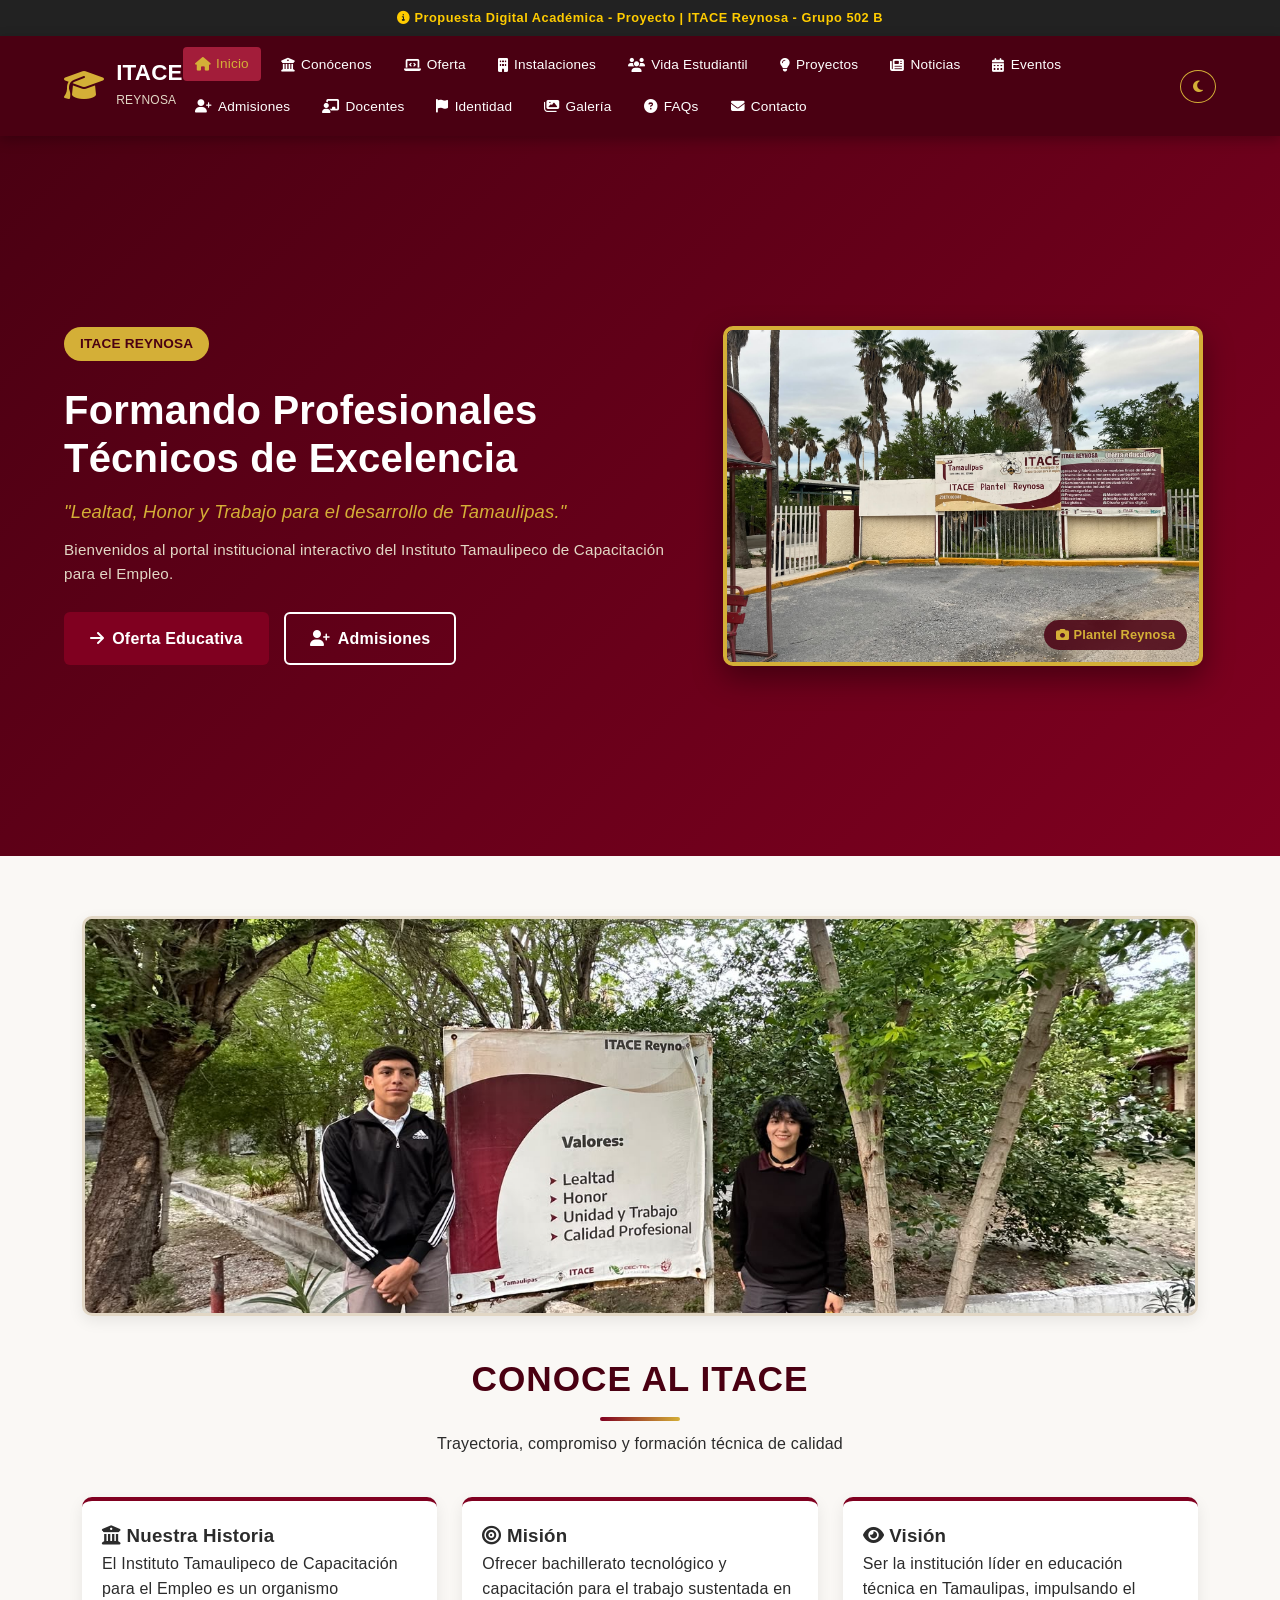
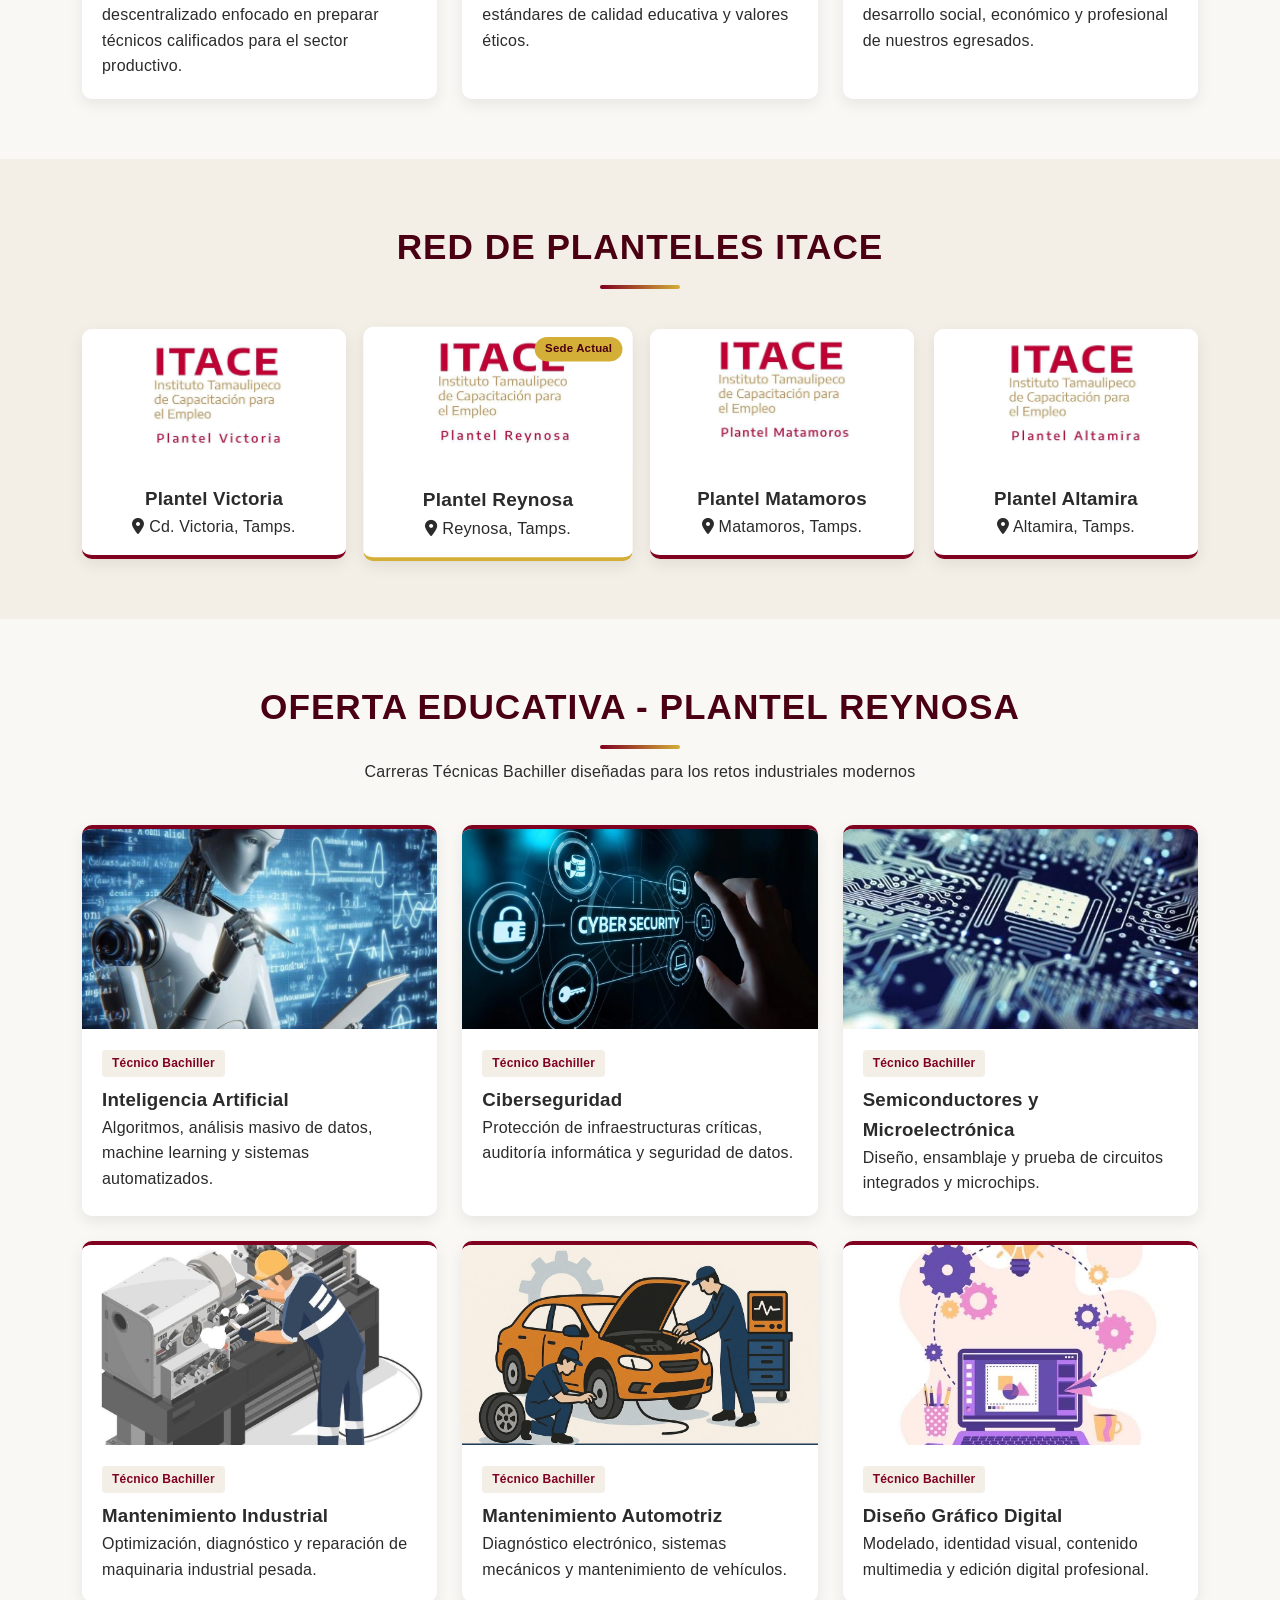
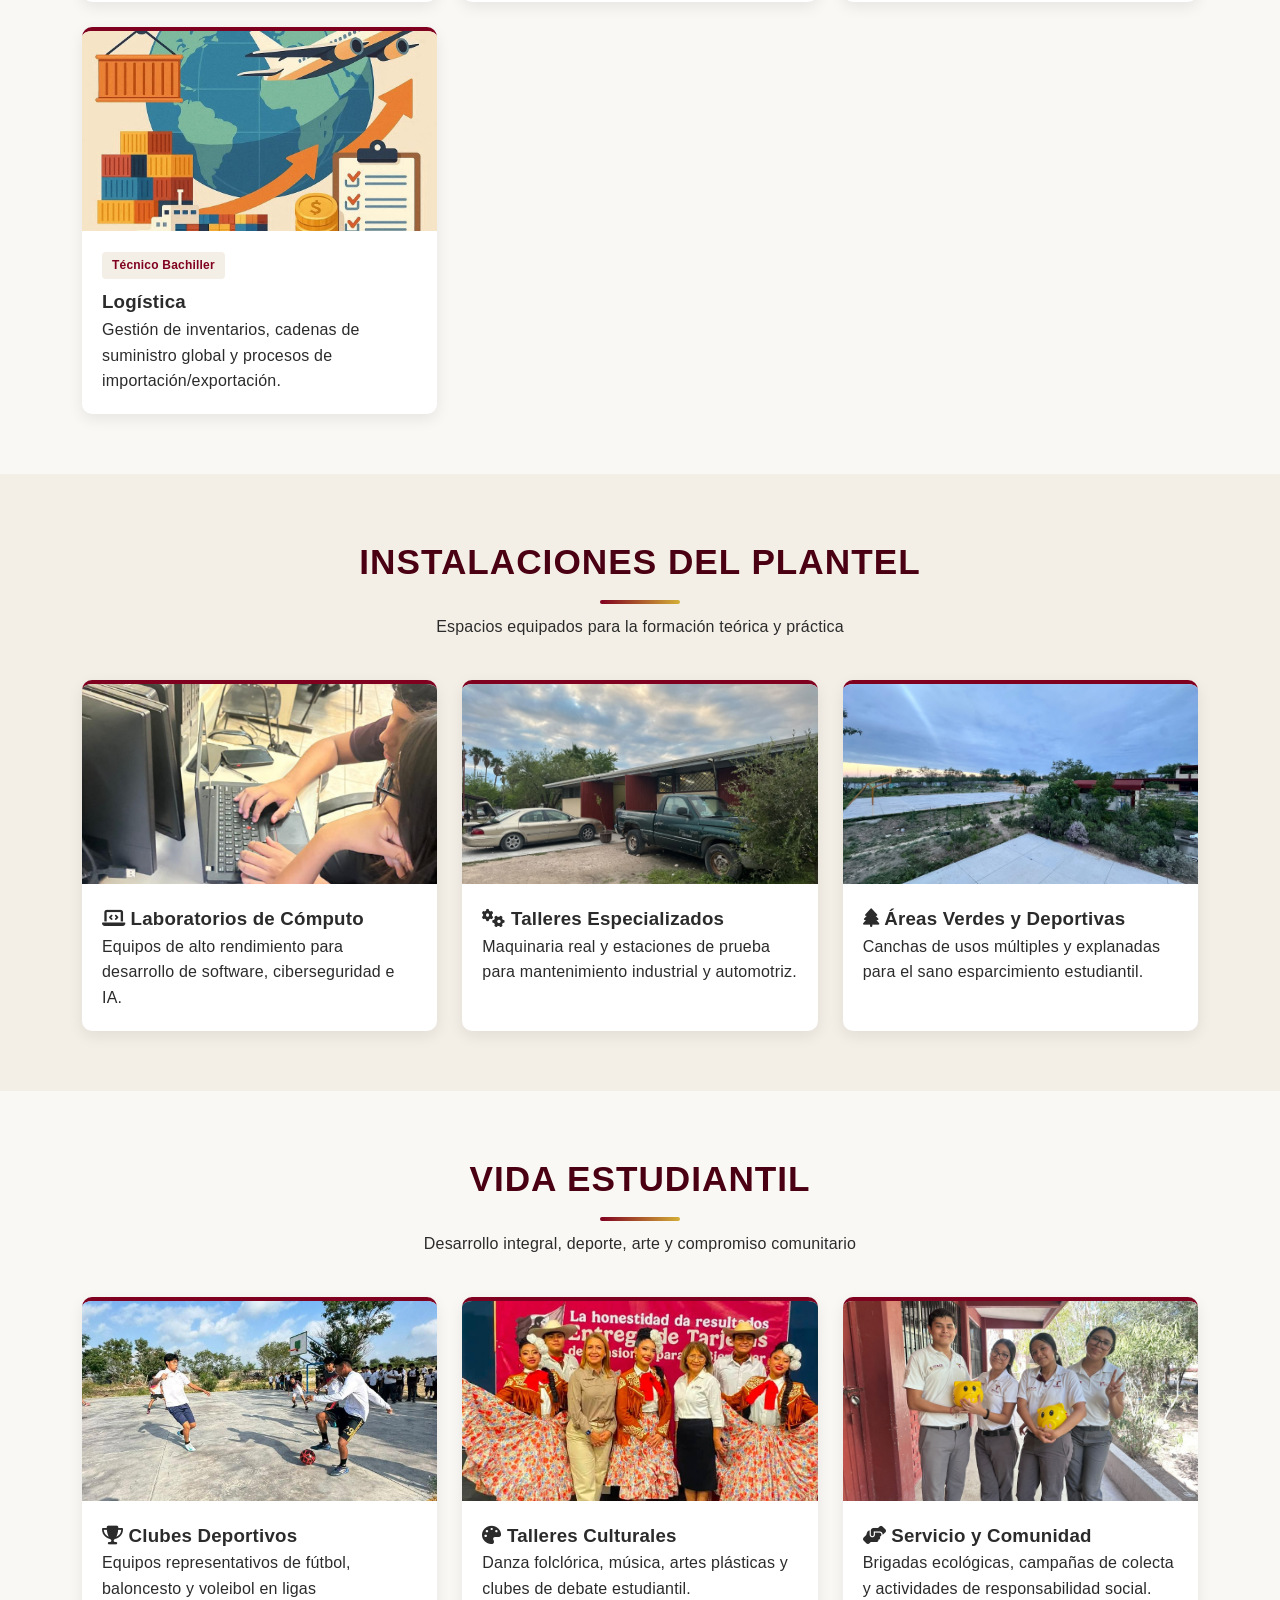
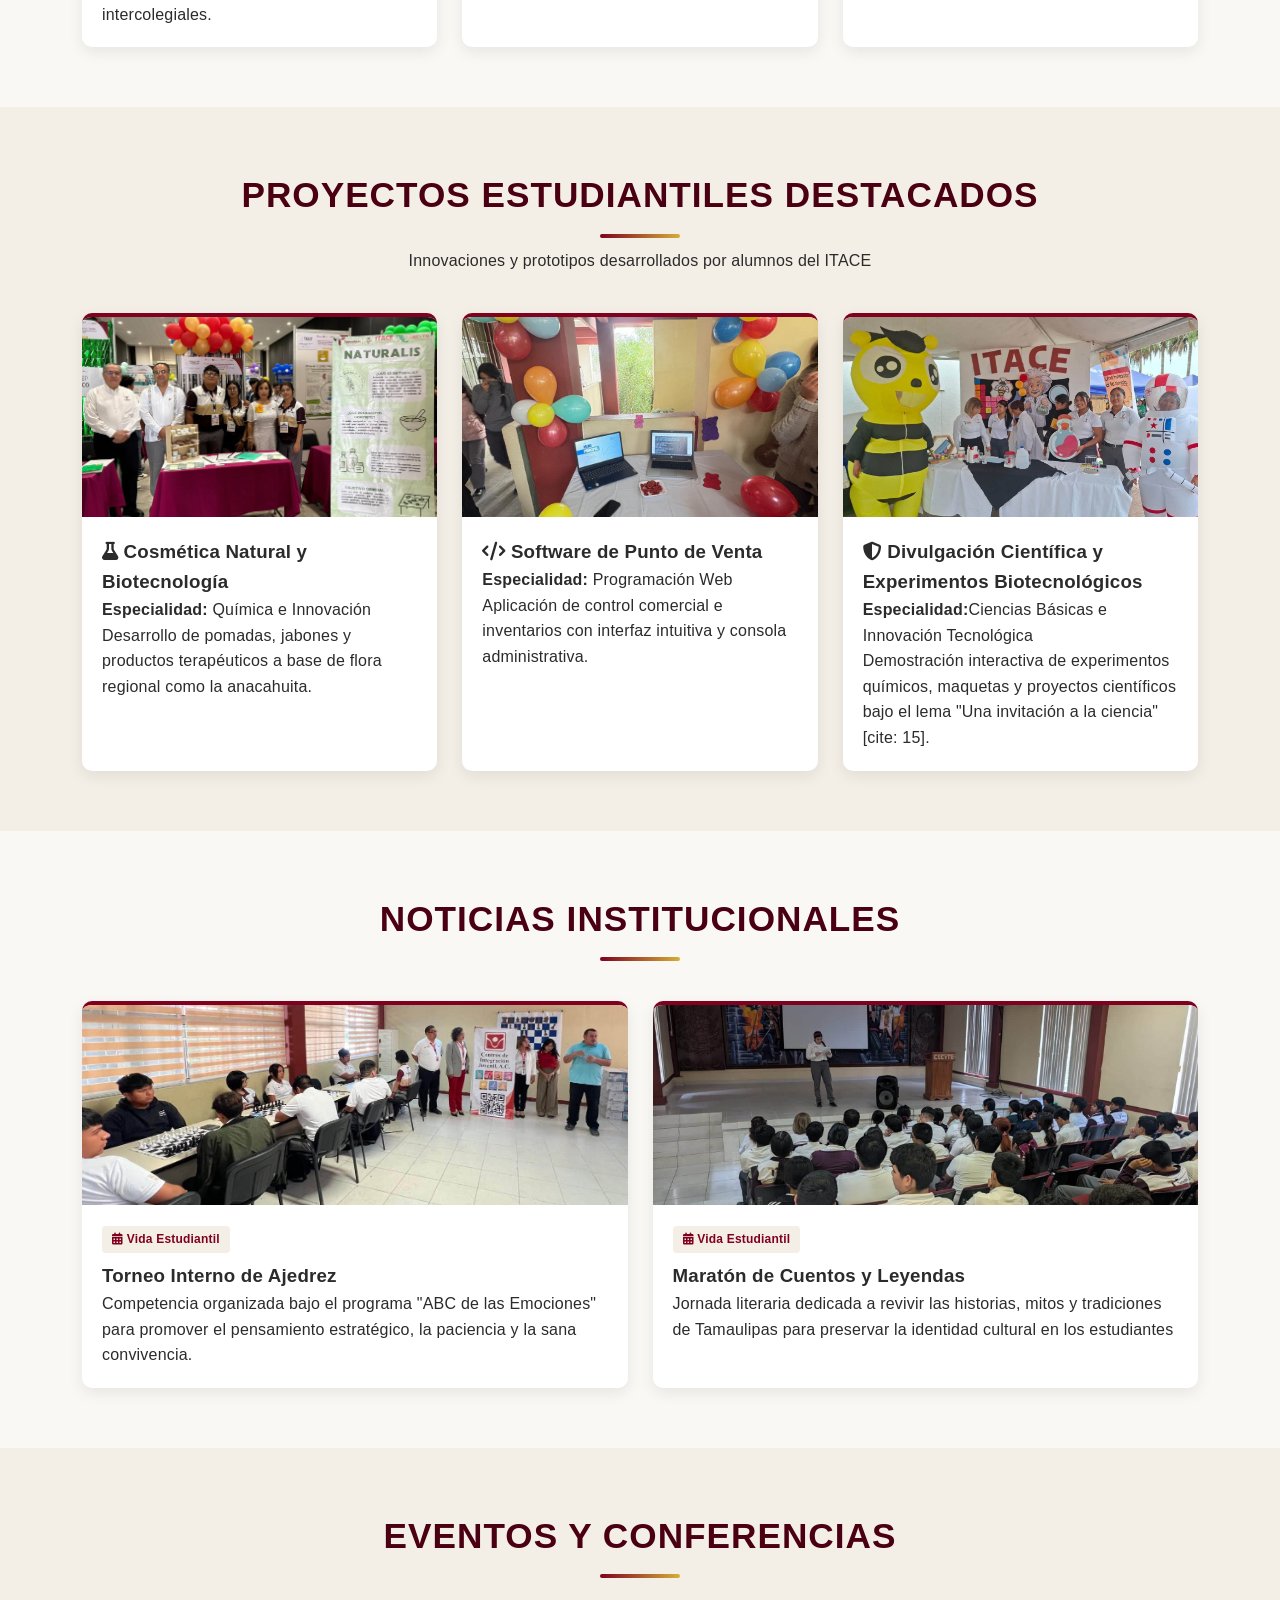
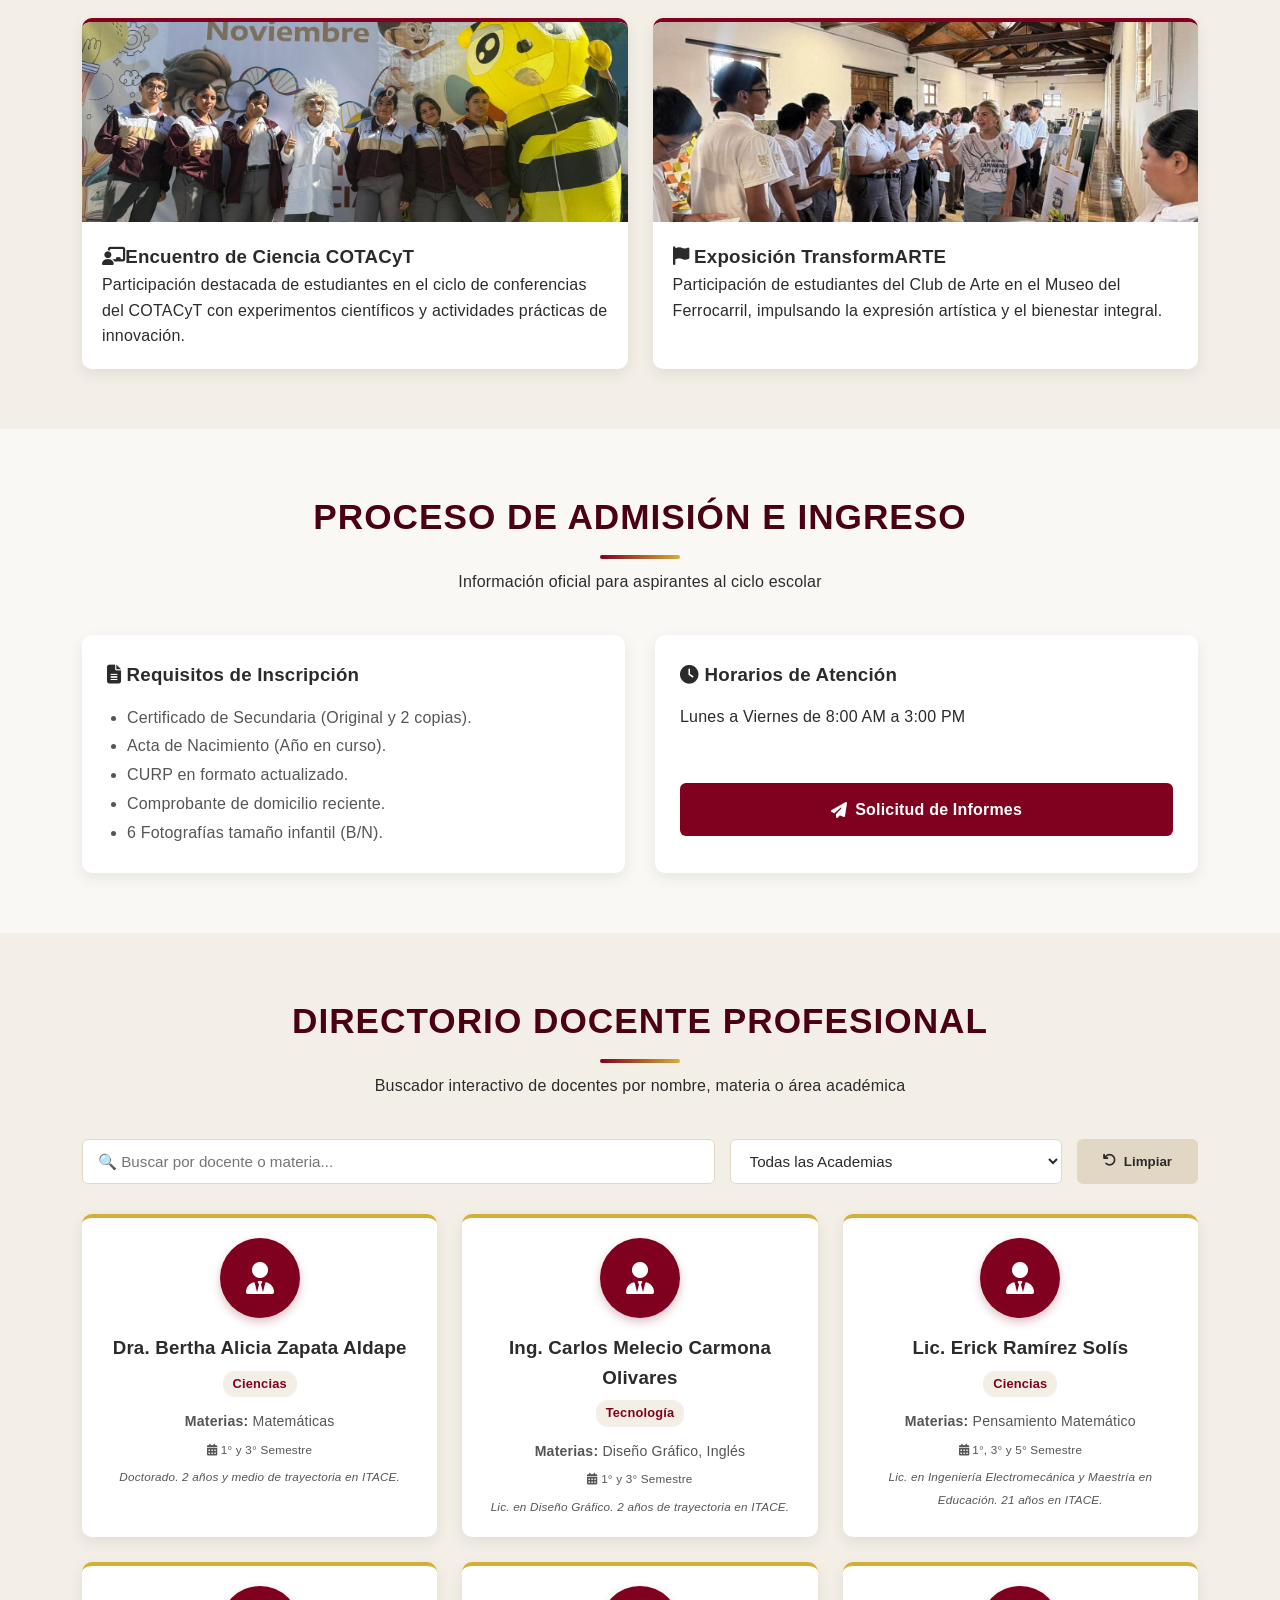
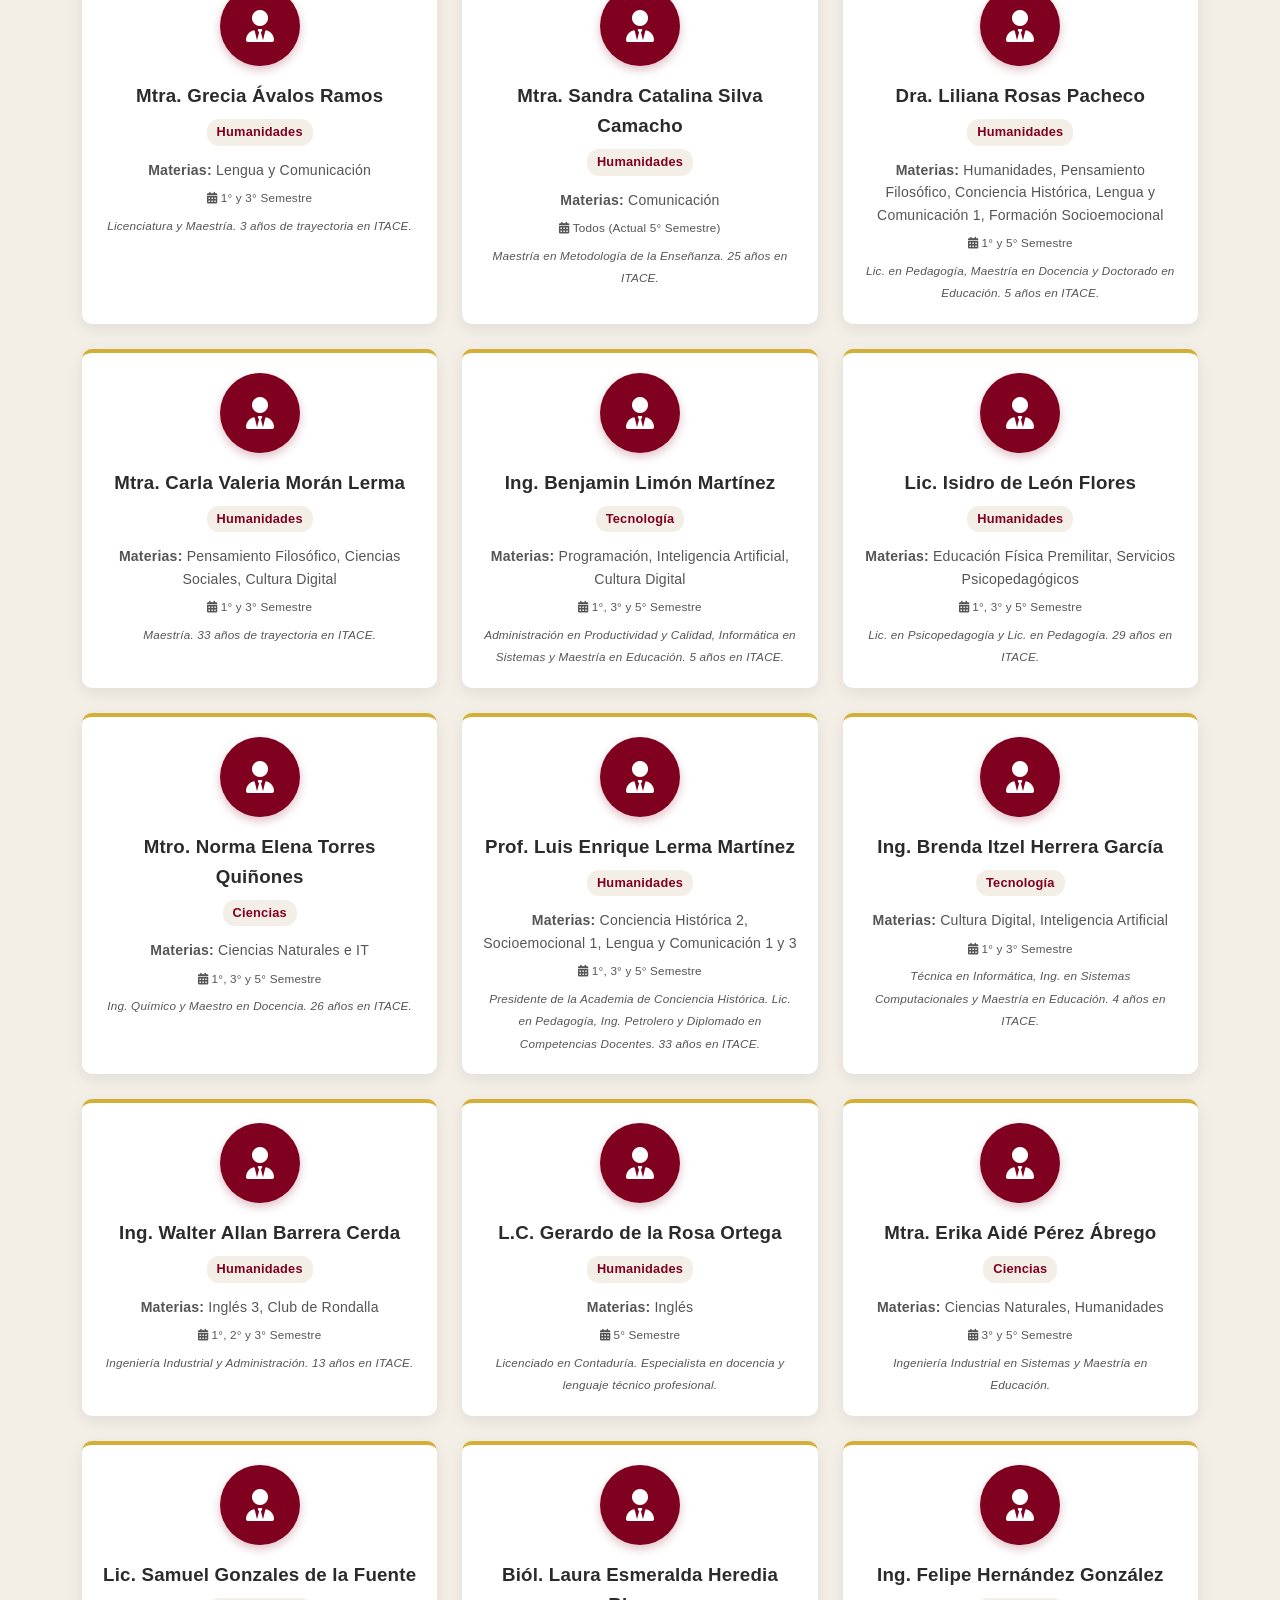
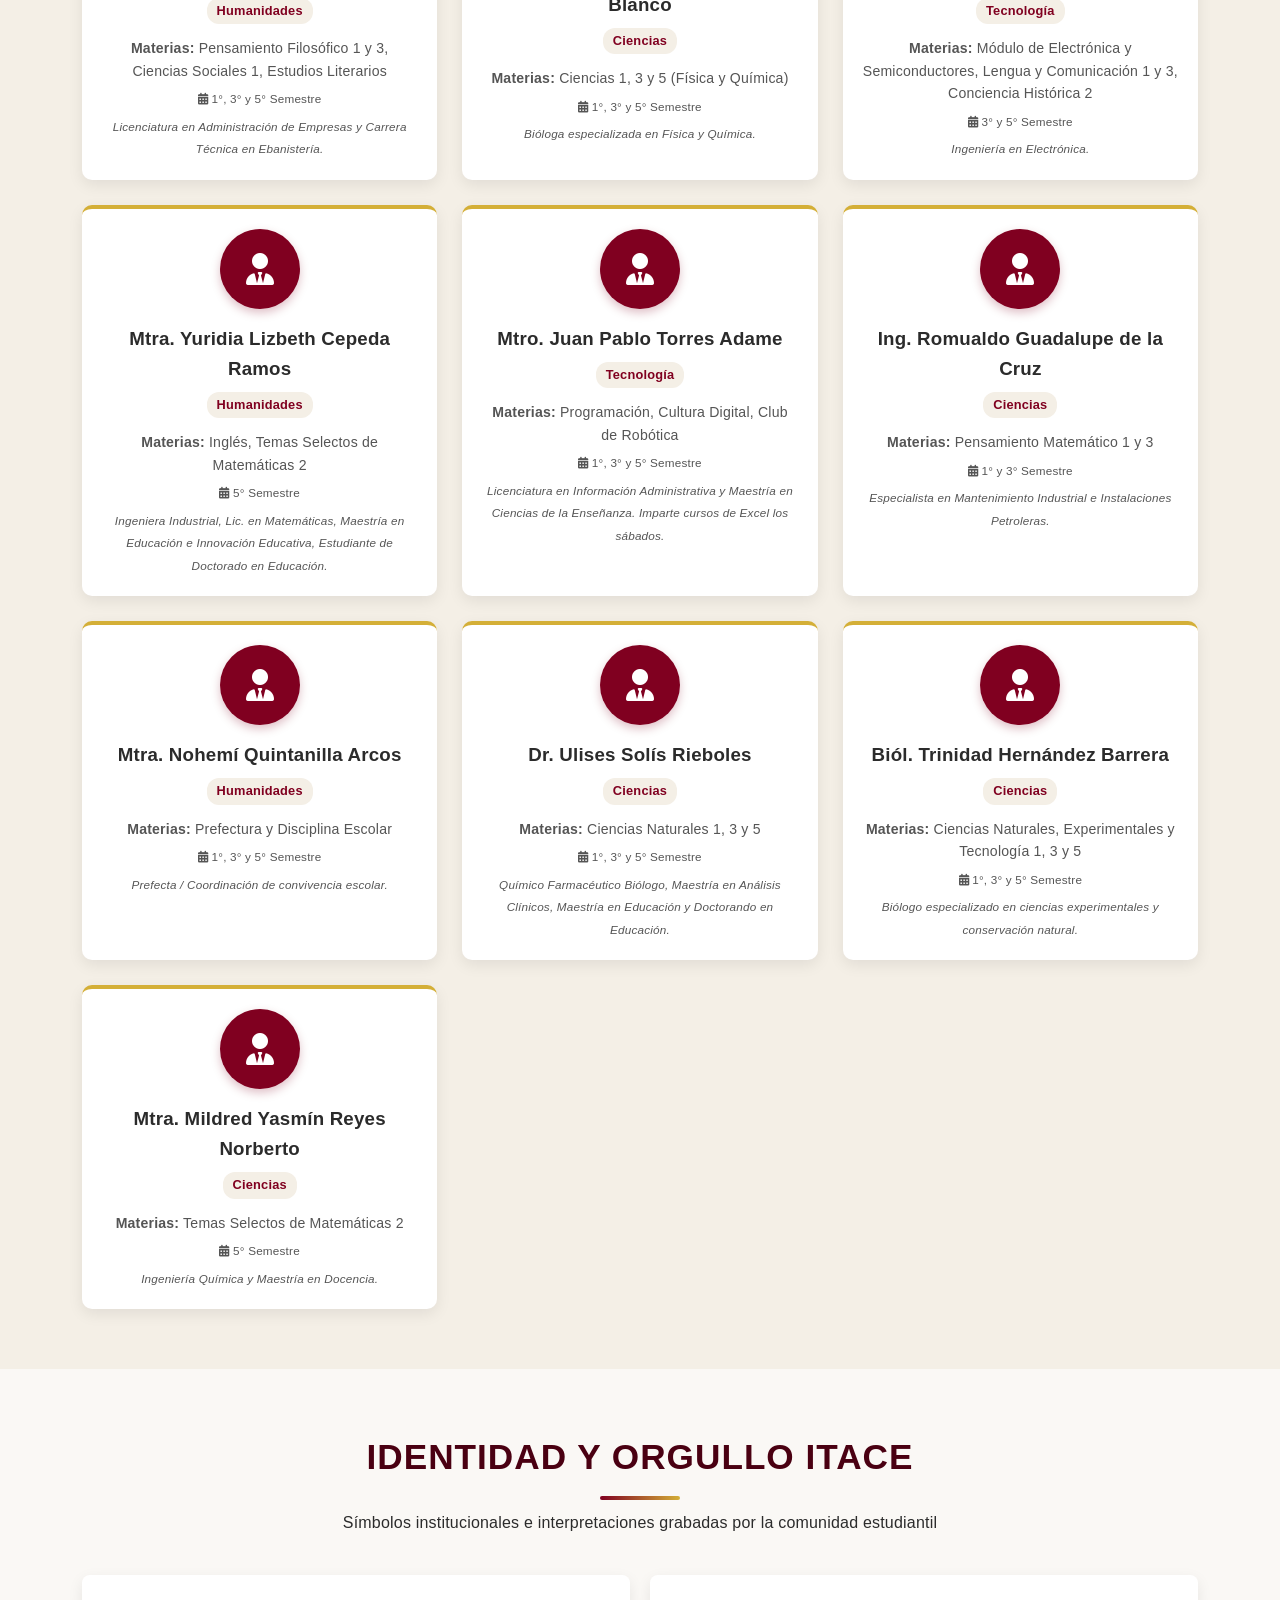
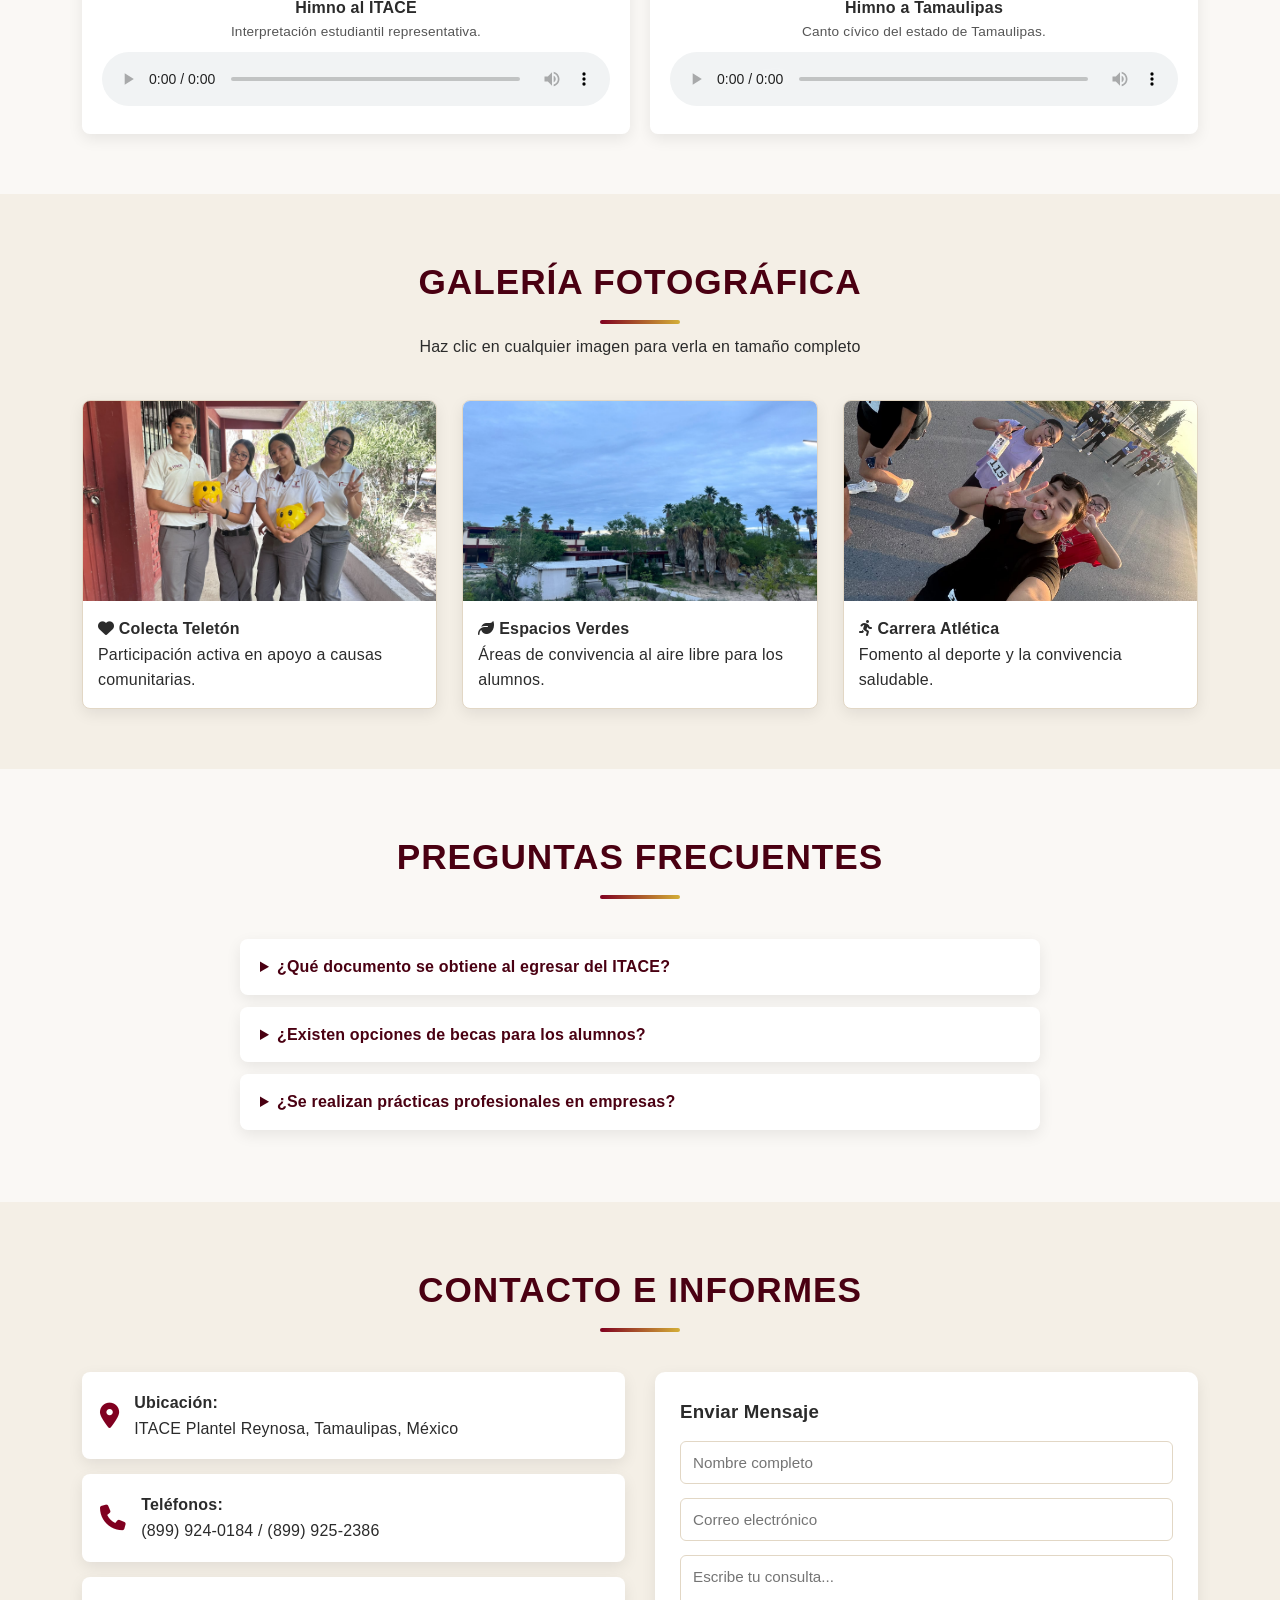
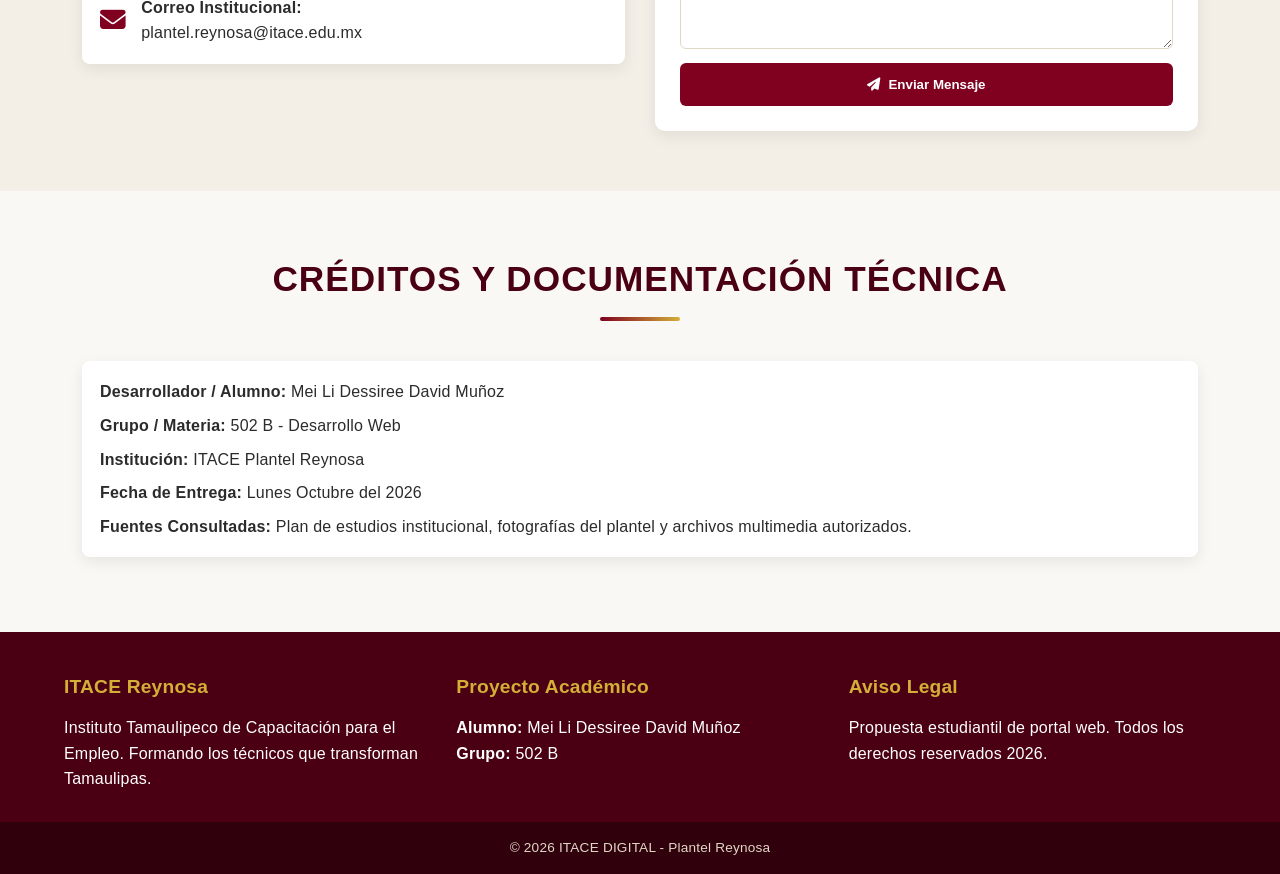
==== index.html @ 5b77835d "Commit 1: Estructura HTML semantica y hoja de estilos CSS inicial" ====
<!DOCTYPE html>
<html lang="es">
<head>
    <meta charset="UTF-8">
    <meta name="viewport" content="width=device-width, initial-scale=1.0">
    <title>ITACE DIGITAL - Propuesta Institucional Plantel Reynosa</title>
    <!-- FontAwesome para Íconos -->
    <link rel="stylesheet" href="https://cdnjs.cloudflare.com/ajax/libs/font-awesome/6.4.0/css/all.min.css">
    <!-- Archivo CSS Externo -->
    <link rel="stylesheet" href="style.css">
</head>
<body>

    <!-- AVISO PROYECTO ACADÉMICO -->
    <div class="academic-notice">
        <i class="fas fa-info-circle"></i> Propuesta Digital Académica - Proyecto | ITACE Reynosa - Grupo 502 B
    </div>

    <!-- 1. ENCABEZADO Y NAVEGACIÓN COMPLETA -->
    <header class="header">
        <div class="logo-container">
            <div class="logo-icon"><i class="fas fa-graduation-cap"></i></div>
            <div class="logo-text">
                <h1>ITACE</h1>
                <span>Reynosa </span>
            </div>
        </div>
        <button class="menu-toggle" id="menuToggle" aria-label="Abrir Menú de Navegación">
            <i class="fas fa-bars"></i>
        </button>
        <nav class="navbar" id="navbar">
            <ul>
                <li><a href="#portada" class="nav-link active"><i class="fas fa-home"></i> Inicio</a></li>
                <li><a href="#historia" class="nav-link"><i class="fas fa-university"></i> Conócenos</a></li>
                <li><a href="#carreras" class="nav-link"><i class="fas fa-laptop-code"></i> Oferta</a></li>
                <li><a href="#instalaciones" class="nav-link"><i class="fas fa-building"></i> Instalaciones</a></li>
                <li><a href="#vida-estudiantil" class="nav-link"><i class="fas fa-users"></i> Vida Estudiantil</a></li>
                <li><a href="#proyectos" class="nav-link"><i class="fas fa-lightbulb"></i> Proyectos</a></li>
                <li><a href="#noticias" class="nav-link"><i class="fas fa-newspaper"></i> Noticias</a></li>
                <li><a href="#eventos" class="nav-link"><i class="fas fa-calendar-alt"></i> Eventos</a></li>
                <li><a href="#admisiones" class="nav-link"><i class="fas fa-user-plus"></i> Admisiones</a></li>
                <li><a href="#docentes" class="nav-link"><i class="fas fa-chalkboard-teacher"></i> Docentes</a></li>
                <li><a href="#himnos" class="nav-link"><i class="fas fa-flag"></i> Identidad</a></li>
                <li><a href="#galeria" class="nav-link"><i class="fas fa-images"></i> Galería</a></li>
                <li><a href="#faqs" class="nav-link"><i class="fas fa-question-circle"></i> FAQs</a></li>
                <li><a href="#contacto" class="nav-link"><i class="fas fa-envelope"></i> Contacto</a></li>
            </ul>
        </nav>
        <button id="themeToggleBtn" class="btn-theme" title="Cambiar Tema"><i class="fas fa-moon"></i></button>
    </header>

    <main>
        <!-- 6.1 INICIO / PORTADA PRINCIPAL (Con Imagen al Lado Derecho) -->
        <section id="portada" class="hero-section">
            <div class="container hero-container">
                <div class="hero-content">
                    <span class="badge">ITACE REYNOSA</span>
                    <h1 class="hero-title">Formando Profesionales Técnicos de Excelencia</h1>
                    <p class="hero-phrase">"Lealtad, Honor y Trabajo para el desarrollo de Tamaulipas."</p>
                    <p class="hero-desc">Bienvenidos al portal institucional interactivo del Instituto Tamaulipeco de Capacitación para el Empleo.</p>
                    <div class="hero-buttons">
                        <a href="#carreras" class="btn btn-primary"><i class="fas fa-arrow-right"></i> Oferta Educativa</a>
                        <a href="#admisiones" class="btn btn-secondary"><i class="fas fa-user-plus"></i> Admisiones</a>
                    </div>
                </div>
                <!-- IMAGEN AL LADO DERECHO DE LA PANTALLA DE INICIO -->
                <div class="hero-image-wrapper">
                    <div class="hero-img-box">
                        <img src="img/foto1.jpeg" alt="Fachada e Instalaciones ITACE Reynosa" class="hero-img">
                        <span class="hero-img-badge"><i class="fas fa-camera"></i> Plantel Reynosa</span>
                    </div>
                </div>
            </div>
        </section>

        <!-- 6.2 CONOCE AL ITACE -->
        <section id="historia" class="section">
            <div class="container">
                <div class="intro-img-container">
                    <img src="img/imagen20.jpeg" alt="Historia y Trayectoria del ITACE" class="intro-img">
                </div>

                <div class="section-title">
                    <h2>Conoce al ITACE</h2>
                    <div class="divider"></div>
                    <p>Trayectoria, compromiso y formación técnica de calidad</p>
                </div>
                <div class="history-grid">
                    <article class="history-card">
                        <div class="card-content">
                            <h3><i class="fas fa-university"></i> Nuestra Historia</h3>
                            <p>El Instituto Tamaulipeco de Capacitación para el Empleo es un organismo descentralizado enfocado en preparar técnicos calificados para el sector productivo.</p>
                        </div>
                    </article>
                    <article class="history-card">
                        <div class="card-content">
                            <h3><i class="fas fa-bullseye"></i> Misión</h3>
                            <p>Ofrecer bachillerato tecnológico y capacitación para el trabajo sustentada en estándares de calidad educativa y valores éticos.</p>
                        </div>
                    </article>
                    <article class="history-card">
                        <div class="card-content">
                            <h3><i class="fas fa-eye"></i> Visión</h3>
                            <p>Ser la institución líder en educación técnica en Tamaulipas, impulsando el desarrollo social, económico y profesional de nuestros egresados.</p>
                        </div>
                    </article>
                </div>
            </div>
        </section>

        <!-- 6.2.1 PLANTELES INSTITUCIONALES -->
        <section id="planteles" class="section bg-beige">
            <div class="container">
                <div class="section-title">
                    <h2>Red de Planteles ITACE</h2>
                    <div class="divider"></div>
                </div>
                <div class="planteles-grid">
                    <article class="plantel-card">
                        <div class="plantel-img-box">
                            <img src="img/imagen29.jpg" alt="Plantel Victoria">
                        </div>
                        <div class="plantel-info">
                            <h3>Plantel Victoria</h3>
                            <p><i class="fas fa-map-marker-alt"></i> Cd. Victoria, Tamps.</p>
                        </div>
                    </article>
                    <article class="plantel-card destacado">
                        <span class="badge-plantel">Sede Actual</span>
                        <div class="plantel-img-box">
                            <img src="img/imagen28.jpg" alt="Plantel Reynosa">
                        </div>
                        <div class="plantel-info">
                            <h3>Plantel Reynosa</h3>
                            <p><i class="fas fa-map-marker-alt"></i> Reynosa, Tamps.</p>
                        </div>
                    </article>
                    <article class="plantel-card">
                        <div class="plantel-img-box">
                            <img src="img/imagen30.jpg" alt="Plantel Matamoros">
                        </div>
                        <div class="plantel-info">
                            <h3>Plantel Matamoros</h3>
                            <p><i class="fas fa-map-marker-alt"></i> Matamoros, Tamps.</p>
                        </div>
                    </article>
                    <article class="plantel-card">
                        <div class="plantel-img-box">
                            <img src="img/imagen31.jpg" alt="Plantel Altamira">
                        </div>
                        <div class="plantel-info">
                            <h3>Plantel Altamira</h3>
                            <p><i class="fas fa-map-marker-alt"></i> Altamira, Tamps.</p>
                        </div>
                    </article>
                </div>
            </div>
        </section>

        <!-- 6.3 OFERTA EDUCATIVA -->
        <section id="carreras" class="section">
            <div class="container">
                <div class="section-title">
                    <h2>Oferta Educativa - Plantel Reynosa</h2>
                    <div class="divider"></div>
                    <p>Carreras Técnicas Bachiller diseñadas para los retos industriales modernos</p>
                </div>
                <div class="cards-grid">
                    <article class="card-item">
                        <div class="card-img-box"><img src="img/inteligencia.jpeg" alt="Inteligencia Artificial"></div>
                        <div class="card-body">
                            <span class="badge-card">Técnico Bachiller</span>
                            <h3>Inteligencia Artificial</h3>
                            <p>Algoritmos, análisis masivo de datos, machine learning y sistemas automatizados.</p>
                        </div>
                    </article>
                    <article class="card-item">
                        <div class="card-img-box"><img src="img/ciber.jpeg" alt="Ciberseguridad"></div>
                        <div class="card-body">
                            <span class="badge-card">Técnico Bachiller</span>
                            <h3>Ciberseguridad</h3>
                            <p>Protección de infraestructuras críticas, auditoría informática y seguridad de datos.</p>
                        </div>
                    </article>
                    <article class="card-item">
                        <div class="card-img-box"><img src="img/electronica.jpeg" alt="Semiconductores"></div>
                        <div class="card-body">
                            <span class="badge-card">Técnico Bachiller</span>
                            <h3>Semiconductores y Microelectrónica</h3>
                            <p>Diseño, ensamblaje y prueba de circuitos integrados y microchips.</p>
                        </div>
                    </article>
                    <article class="card-item">
                        <div class="card-img-box"><img src="img/mantenimiento.jpeg" alt="Mantenimiento Industrial"></div>
                        <div class="card-body">
                            <span class="badge-card">Técnico Bachiller</span>
                            <h3>Mantenimiento Industrial</h3>
                            <p>Optimización, diagnóstico y reparación de maquinaria industrial pesada.</p>
                        </div>
                    </article>
                    <article class="card-item">
                        <div class="card-img-box"><img src="img/automotris.jpeg" alt="Mantenimiento Automotriz"></div>
                        <div class="card-body">
                            <span class="badge-card">Técnico Bachiller</span>
                            <h3>Mantenimiento Automotriz</h3>
                            <p>Diagnóstico electrónico, sistemas mecánicos y mantenimiento de vehículos.</p>
                        </div>
                    </article>
                    <article class="card-item">
                        <div class="card-img-box"><img src="img/diseno.jpeg" alt="Diseño Gráfico Digital"></div>
                        <div class="card-body">
                            <span class="badge-card">Técnico Bachiller</span>
                            <h3>Diseño Gráfico Digital</h3>
                            <p>Modelado, identidad visual, contenido multimedia y edición digital profesional.</p>
                        </div>
                    </article>
                    <article class="card-item">
                        <div class="card-img-box"><img src="img/logistica.jpeg" alt="Logística"></div>
                        <div class="card-body">
                            <span class="badge-card">Técnico Bachiller</span>
                            <h3>Logística</h3>
                            <p>Gestión de inventarios, cadenas de suministro global y procesos de importación/exportación.</p>
                        </div>
                    </article>
                </div>
            </div>
        </section>

        <!-- 6.4 INSTALACIONES -->
        <section id="instalaciones" class="section bg-beige">
            <div class="container">
                <div class="section-title">
                    <h2>Instalaciones del Plantel</h2>
                    <div class="divider"></div>
                    <p>Espacios equipados para la formación teórica y práctica</p>
                </div>
                <div class="history-grid">
                    <article class="history-card">
                        <div class="card-img-container"><img src="img/imagen17.jpeg" alt="Laboratorios de Cómputo"></div>
                        <div class="card-content">
                            <h3><i class="fas fa-laptop-code"></i> Laboratorios de Cómputo</h3>
                            <p>Equipos de alto rendimiento para desarrollo de software, ciberseguridad e IA.</p>
                        </div>
                    </article>
                    <article class="history-card">
                        <div class="card-img-container"><img src="img/carrera4.jpeg" alt="Talleres Pesados"></div>
                        <div class="card-content">
                            <h3><i class="fas fa-cogs"></i> Talleres Especializados</h3>
                            <p>Maquinaria real y estaciones de prueba para mantenimiento industrial y automotriz.</p>
                        </div>
                    </article>
                    <article class="history-card">
                        <div class="card-img-container"><img src="img/imagen18.jpeg" alt="Áreas Verdes y Recreativas"></div>
                        <div class="card-content">
                            <h3><i class="fas fa-tree"></i> Áreas Verdes y Deportivas</h3>
                            <p>Canchas de usos múltiples y explanadas para el sano esparcimiento estudiantil.</p>
                        </div>
                    </article>
                </div>
            </div>
        </section>

        <!-- 6.5 VIDA ESTUDIANTIL -->
        <section id="vida-estudiantil" class="section">
            <div class="container">
                <div class="section-title">
                    <h2>Vida Estudiantil</h2>
                    <div class="divider"></div>
                    <p>Desarrollo integral, deporte, arte y compromiso comunitario</p>
                </div>
                <div class="cards-grid">
                    <article class="card-item">
                        <div class="card-img-box"><img src="img/imagen25.jpg" alt="Clubes Deportivos"></div>
                        <div class="card-body">
                            <h3><i class="fas fa-trophy"></i> Clubes Deportivos</h3>
                            <p>Equipos representativos de fútbol, baloncesto y voleibol en ligas intercolegiales.</p>
                        </div>
                    </article>
                    <article class="card-item">
                        <div class="card-img-box"><img src="img/imagen24.jpg" alt="Actividades Culturales"></div>
                        <div class="card-body">
                            <h3><i class="fas fa-palette"></i> Talleres Culturales</h3>
                            <p>Danza folclórica, música, artes plásticas y clubes de debate estudiantil.</p>
                        </div>
                    </article>
                    <article class="card-item">
                        <div class="card-img-box"><img src="img/imagen19.jpeg" alt="Compromiso Social"></div>
                        <div class="card-body">
                            <h3><i class="fas fa-hands-helping"></i> Servicio y Comunidad</h3>
                            <p>Brigadas ecológicas, campañas de colecta y actividades de responsabilidad social.</p>
                        </div>
                    </article>
                </div>
            </div>
        </section>

        <!-- 6.6 PROYECTOS ESTUDIANTILES -->
        <section id="proyectos" class="section bg-beige">
            <div class="container">
                <div class="section-title">
                    <h2>Proyectos Estudiantiles Destacados</h2>
                    <div class="divider"></div>
                    <p>Innovaciones y prototipos desarrollados por alumnos del ITACE</p>
                </div>
                <div class="history-grid">
                    <article class="history-card">
                        <div class="card-img-container"><img src="img/imagen26.jpg" alt="Biotecnología y Cosmética Natural"></div>
                        <div class="card-content">
                            <h3><i class="fas fa-flask"></i> Cosmética Natural y Biotecnología</h3>
                            <p><strong>Especialidad:</strong> Química e Innovación</p>
                            <p>Desarrollo de pomadas, jabones y productos terapéuticos a base de flora regional como la anacahuita.</p>
                        </div>
                    </article>
                    <article class="history-card">
                        <div class="card-img-container"><img src="img/imagen27.jpeg" alt="Sistema de Punto de Venta"></div>
                        <div class="card-content">
                            <h3><i class="fas fa-code"></i> Software de Punto de Venta</h3>
                            <p><strong>Especialidad:</strong> Programación Web</p>
                            <p>Aplicación de control comercial e inventarios con interfaz intuitiva y consola administrativa.</p>
                        </div>
                    </article>
                    <article class="history-card">
                        <div class="card-img-container"><img src="img/imagen32.jpg" alt="Auditoría de Redes"></div>
                        <div class="card-content">
                            <h3><i class="fas fa-shield-alt"></i> Divulgación Científica y Experimentos Biotecnológicos</h3>
                            <p><strong>Especialidad:</strong>Ciencias Básicas e Innovación Tecnológica</p>
                            <p>Demostración interactiva de experimentos químicos, maquetas y proyectos científicos bajo el lema "Una invitación a la ciencia"[cite: 15].</p>
                        </div>
                    </article>
                </div>
            </div>
        </section>

        <!-- 6.7 NOTICIAS INSTITUCIONALES -->
        <section id="noticias" class="section">
            <div class="container">
                <div class="section-title">
                    <h2>Noticias Institucionales</h2>
                    <div class="divider"></div>
                </div>
                <div class="cards-grid">
                    <article class="card-item">
                        <div class="card-img-box"><img src="img/imagen33.jpg" alt="Torneo Interno Amistoso de Ajedrez"></div>
                        <div class="card-body">
                            <span class="badge-card"><i class="fas fa-calendar-alt"></i> Vida Estudiantil</span>
                            <h3>Torneo Interno de Ajedrez</h3>
                            <p>Competencia organizada bajo el programa "ABC de las Emociones" para promover el pensamiento estratégico, la paciencia y la sana convivencia.</p>
                        </div>
                    </article>
                    <article class="card-item">
                        <div class="card-img-box"><img src="img/imagen34.jpg" alt="Convenio Sector Maquilador"></div>
                        <div class="card-body">
                            <span class="badge-card"><i class="fas fa-calendar-alt"></i> Vida Estudiantil</span>
                            <h3>Maratón de Cuentos y Leyendas</h3>
                            <p>Jornada literaria dedicada a revivir las historias, mitos y tradiciones de Tamaulipas para preservar la identidad cultural en los estudiantes</p>
                        </div>
                    </article>
                </div>
            </div>
        </section>

        <!-- 6.8 EVENTOS Y CONFERENCIAS -->
        <section id="eventos" class="section bg-beige">
            <div class="container">
                <div class="section-title">
                    <h2>Eventos y Conferencias</h2>
                    <div class="divider"></div>
                </div>
                <div class="history-grid">
                    <article class="history-card">
                        <div class="card-img-container"><img src="img/imagen35.jpg" alt="Conferencia Industria 4.0"></div>
                        <div class="card-content">
                            <h3><i class="fas fa-chalkboard-teacher"></i>Encuentro de Ciencia COTACyT</h3>
                            <p>Participación destacada de estudiantes en el ciclo de conferencias del COTACyT con experimentos científicos y actividades prácticas de innovación.</p>
                        </div>
                    </article>
                    <article class="history-card">
                        <div class="card-img-container"><img src="img/imagen36.jpg" alt="Ceremonias Cívicas"></div>
                        <div class="card-content">
                            <h3><i class="fas fa-flag"></i> Exposición TransformARTE</h3>
                            <p>Participación de estudiantes del Club de Arte en el Museo del Ferrocarril, impulsando la expresión artística y el bienestar integral.</p>
                        </div>
                    </article>
                </div>
            </div>
        </section>

        <!-- 6.9 ADMISIONES -->
        <section id="admisiones" class="section">
            <div class="container">
                <div class="section-title">
                    <h2>Proceso de Admisión e Ingreso</h2>
                    <div class="divider"></div>
                    <p>Información oficial para aspirantes al ciclo escolar</p>
                </div>
                <div class="contact-grid">
                    <div class="contact-form">
                        <h3><i class="fas fa-file-alt"></i> Requisitos de Inscripción</h3>
                        <ul style="padding-left: 20px; line-height: 1.8; color: var(--texto-suave);">
                            <li>Certificado de Secundaria (Original y 2 copias).</li>
                            <li>Acta de Nacimiento (Año en curso).</li>
                            <li>CURP en formato actualizado.</li>
                            <li>Comprobante de domicilio reciente.</li>
                            <li>6 Fotografías tamaño infantil (B/N).</li>
                        </ul>
                    </div>
                    <div class="contact-form">
                        <h3><i class="fas fa-clock"></i> Horarios de Atención</h3>
                        <p>Lunes a Viernes de 8:00 AM a 3:00 PM</p>
                        <br>
                        <a href="#contacto" class="btn btn-primary"><i class="fas fa-paper-plane"></i> Solicitud de Informes</a>
                    </div>
                </div>
            </div>
        </section>

        <!-- 6.10 DIRECTORIO DOCENTE PROFESIONAL -->
        <section id="docentes" class="section bg-beige">
            <div class="container">
                <div class="section-title">
                    <h2>Directorio Docente Profesional</h2>
                    <div class="divider"></div>
                    <p>Buscador interactivo de docentes por nombre, materia o área académica</p>
                </div>

                <div class="search-filter-box">
                    <input type="text" id="teacherSearch" placeholder="🔍 Buscar por docente o materia..." class="search-input">
                    <select id="academyFilter" class="filter-select">
                        <option value="todos">Todas las Academias</option>
                        <option value="Tecnología">Tecnología e Informática</option>
                        <option value="Ciencias">Ciencias Básicas</option>
                        <option value="Humanidades">Humanidades y Lenguaje</option>
                    </select>
                    <button id="clearSearchBtn" class="btn btn-secondary-dark"><i class="fas fa-undo"></i> Limpiar</button>
                </div>

                <div id="teachersGrid" class="cards-grid"></div>
                <div id="noResults" class="no-results" style="display: none;">
                    <i class="fas fa-exclamation-circle"></i> No se encontraron docentes que coincidan con la búsqueda.
                </div>
            </div>
        </section>

        <!-- 6.11 IDENTIDAD Y ORGULLO ITACE -->
        <section id="himnos" class="section">
            <div class="container">
                <div class="section-title">
                    <h2>Identidad y Orgullo ITACE</h2>
                    <div class="divider"></div>
                    <p>Símbolos institucionales e interpretaciones grabadas por la comunidad estudiantil</p>
                </div>
                <div class="videos-grid">
                    <div class="video-card">
                        <h4>Himno al ITACE</h4>
                        <p style="font-size: 0.85rem; color: var(--texto-suave); margin-bottom: 10px;">Interpretación estudiantil representativa.</p>
                        <audio controls style="width: 100%;">
                            <source src="audio/himno1.mp4" type="audio/mpeg">
                            Tu navegador no soporta audio.
                        </audio>
                    </div>

                    <div class="video-card">
                        <h4>Himno a Tamaulipas</h4>
                        <p style="font-size: 0.85rem; color: var(--texto-suave); margin-bottom: 10px;">Canto cívico del estado de Tamaulipas.</p>
                        <audio controls style="width: 100%;">
                            <source src="audio/himno2.mp4" type="audio/mpeg">
                            Tu navegador no soporta audio.
                        </audio>
                    </div>
                </div>
            </div>
        </section>

        <!-- 6.12 GALERÍA MULTIMEDIA -->
        <section id="galeria" class="section bg-beige">
            <div class="container">
                <div class="section-title">
                    <h2>Galería Fotográfica</h2>
                    <div class="divider"></div>
                    <p>Haz clic en cualquier imagen para verla en tamaño completo</p>
                </div>
                <div class="gallery-descriptions-grid">
                    <div class="facility-card">
                        <div class="facility-img-box"><img src="img/imagen19.jpeg" alt="Colecta Teletón"></div>
                        <div class="facility-info">
                            <h4><i class="fas fa-heart"></i> Colecta Teletón</h4>
                            <p>Participación activa en apoyo a causas comunitarias.</p>
                        </div>
                    </div>
                    <div class="facility-card">
                        <div class="facility-img-box"><img src="img/imagen15.jpeg" alt="Jardines del Plantel"></div>
                        <div class="facility-info">
                            <h4><i class="fas fa-leaf"></i> Espacios Verdes</h4>
                            <p>Áreas de convivencia al aire libre para los alumnos.</p>
                        </div>
                    </div>
                    <div class="facility-card">
                        <div class="facility-img-box"><img src="img/imagen23.jpeg" alt="Evento Deportivo"></div>
                        <div class="facility-info">
                            <h4><i class="fas fa-running"></i> Carrera Atlética</h4>
                            <p>Fomento al deporte y la convivencia saludable.</p>
                        </div>
                    </div>
                </div>
            </div>
        </section>

        <!-- 6.13 PREGUNTAS FRECUENTES (FAQS) -->
        <section id="faqs" class="section">
            <div class="container">
                <div class="section-title">
                    <h2>Preguntas Frecuentes</h2>
                    <div class="divider"></div>
                </div>
                <div class="faq-accordion">
                    <details class="faq-item">
                        <summary>¿Qué documento se obtiene al egresar del ITACE?</summary>
                        <p>Certificado de Bachillerato Tecnológico y Título/Cédula Profesional Técnica expedida por la SEP.</p>
                    </details>
                    <details class="faq-item">
                        <summary>¿Existen opciones de becas para los alumnos?</summary>
                        <p>Sí, los estudiantes pueden postularse a becas gubernamentales de desempeño y apoyo académico.</p>
                    </details>
                    <details class="faq-item">
                        <summary>¿Se realizan prácticas profesionales en empresas?</summary>
                        <p>Sí, contamos con vinculación y convenios directos con el sector industrial y maquilador.</p>
                    </details>
                </div>
            </div>
        </section>

        <!-- 6.14 CONTACTO Y UBICACIÓN -->
        <section id="contacto" class="section bg-beige">
            <div class="container">
                <div class="section-title">
                    <h2>Contacto e Informes</h2>
                    <div class="divider"></div>
                </div>
                <div class="contact-grid">
                    <div class="contact-info">
                        <div class="contact-card">
                            <i class="fas fa-map-marker-alt"></i>
                            <div>
                                <h4>Ubicación:</h4>
                                <p>ITACE Plantel Reynosa, Tamaulipas, México</p>
                            </div>
                        </div>
                        <div class="contact-card">
                            <i class="fas fa-phone"></i>
                            <div>
                                <h4>Teléfonos:</h4>
                                <p>(899) 924-0184 / (899) 925-2386</p>
                            </div>
                        </div>
                        <div class="contact-card">
                            <i class="fas fa-envelope"></i>
                            <div>
                                <h4>Correo Institucional:</h4>
                                <p>plantel.reynosa@itace.edu.mx</p>
                            </div>
                        </div>
                    </div>
                    <form class="contact-form" onsubmit="event.preventDefault(); alert('Mensaje recibido. Gracias por contactar al ITACE.');">
                        <h3>Enviar Mensaje</h3>
                        <input type="text" placeholder="Nombre completo" required>
                        <input type="email" placeholder="Correo electrónico" required>
                        <textarea rows="4" placeholder="Escribe tu consulta..." required></textarea>
                        <button type="submit" class="btn btn-primary"><i class="fas fa-paper-plane"></i> Enviar Mensaje</button>
                    </form>
                </div>
            </div>
        </section>

        <!-- 6.15 CRÉDITOS Y FUENTES -->
        <section id="creditos" class="section">
            <div class="container">
                <div class="section-title">
                    <h2>Créditos y Documentación Técnica</h2>
                    <div class="divider"></div>
                </div>
                <div class="contact-card" style="flex-direction: column; align-items: flex-start; gap: 8px;">
                    <p><strong>Desarrollador / Alumno:</strong> Mei Li Dessiree David Muñoz</p>
                    <p><strong>Grupo / Materia:</strong> 502 B - Desarrollo Web</p>
                    <p><strong>Institución:</strong> ITACE Plantel Reynosa</p>
                    <p><strong>Fecha de Entrega:</strong> Lunes Octubre del 2026</p>
                    <p><strong>Fuentes Consultadas:</strong> Plan de estudios institucional, fotografías del plantel y archivos multimedia autorizados.</p>
                </div>
            </div>
        </section>
    </main>

    <!-- PIE DE PÁGINA -->
    <footer class="footer">
        <div class="container footer-content">
            <div class="footer-col">
                <h3>ITACE Reynosa</h3>
                <p>Instituto Tamaulipeco de Capacitación para el Empleo. Formando los técnicos que transforman Tamaulipas.</p>
            </div>
            <div class="footer-col">
                <h3>Proyecto Académico</h3>
                <p><strong>Alumno:</strong> Mei Li Dessiree David Muñoz</p>
                <p><strong>Grupo:</strong> 502 B</p>
            </div>
            <div class="footer-col">
                <h3>Aviso Legal</h3>
                <p>Propuesta estudiantil de portal web. Todos los derechos reservados 2026.</p>
            </div>
        </div>
        <div class="footer-bottom">
            <p>&copy; 2026 ITACE DIGITAL - Plantel Reynosa</p>
        </div>
    </footer>

    <!-- LIGHTBOX MODAL PARA AMPLIAR FOTOS -->
    <div id="lightbox" class="lightbox">
        <span class="lightbox-close">&times;</span>
        <img class="lightbox-img" id="lightboxImg" src="" alt="Vista Previa">
        <p id="lightboxCaption" class="lightbox-caption"></p>
    </div>

    <!-- Archivo JS Externo -->
    <script src="script.js"></script>
</body>
</html>
---- style.css ----
/* ===================================================
   VARIABLES DE COLOR Y PROPIEDADES GLOBALES (Variables CSS)
   =================================================== */
:root {
    --guinda-oscuro: #4A0012;
    --guinda: #800020;
    --guinda-claro: #A31D3A;
    --beige-fondo: #FAF8F5;
    --beige-tarjeta: #F4EFE6;
    --beige-borde: #E2D7C5;
    --dorado: #D4AF37;
    --texto-oscuro: #2B2B2B;
    --texto-suave: #555555;
    --blanco: #FFFFFF;
    --sombra: 0 5px 15px rgba(0, 0, 0, 0.08);
    --sombra-hover: 0 12px 28px rgba(128, 0, 32, 0.25);
    --transicion: all 0.3s cubic-bezier(0.25, 0.8, 0.25, 1);
    --borde-radio: 10px;
    --fuente-principal: 'Segoe UI', Tahoma, Geneva, Verdana, sans-serif;
}

/* Modo Oscuro */
body.dark-mode {
    --beige-fondo: #121212;
    --beige-tarjeta: #1E1E1E;
    --beige-borde: #333333;
    --texto-oscuro: #F0F0F0;
    --texto-suave: #CCCCCC;
    --blanco: #252525;
}

/* ===================================================
   ANIMACIONES (@keyframes)
   =================================================== */
@keyframes fadeIn {
    from {
        opacity: 0;
        transform: translateY(20px);
    }
    to {
        opacity: 1;
        transform: translateY(0);
    }
}

@keyframes pulseGlow {
    0% {
        box-shadow: 0 0 0 0 rgba(212, 175, 55, 0.6);
    }
    70% {
        box-shadow: 0 0 0 12px rgba(212, 175, 55, 0);
    }
    100% {
        box-shadow: 0 0 0 0 rgba(212, 175, 55, 0);
    }
}

@keyframes floatImage {
    0%, 100% {
        transform: translateY(0px) rotate(0deg);
    }
    50% {
        transform: translateY(-8px) rotate(0.5deg);
    }
}

/* ===================================================
   RESET & ESTILOS BASE (Uso intensivo de Box Model y Tipografía)
   =================================================== */
* {
    margin: 0;
    padding: 0;
    box-sizing: border-box;
    outline-offset: 3px;
}

html {
    scroll-behavior: smooth;
    font-family: var(--fuente-principal);
    font-size: 16px;
    -webkit-font-smoothing: antialiased;
}

body {
    margin: 0;
    padding: 0;
    background-color: var(--beige-fondo);
    color: var(--texto-oscuro);
    line-height: 1.6;
    letter-spacing: 0.2px;
    transition: var(--transicion);
    overflow-x: hidden;
}

.container {
    width: 90%;
    max-width: 1200px;
    margin-left: auto;
    margin-right: auto;
}

.section {
    padding-top: 60px;
    padding-bottom: 60px;
    padding-left: 20px;
    padding-right: 20px;
    animation: fadeIn 0.8s ease-out forwards;
}

.bg-beige {
    background-color: var(--beige-tarjeta);
}

.academic-notice {
    background-color: #222222;
    color: #FFCC00;
    text-align: center;
    font-size: 0.8rem;
    padding: 8px 10px;
    font-weight: 600;
    letter-spacing: 0.5px;
    user-select: none;
}

/* ===================================================
   TÍTULOS Y DIVISORES
   =================================================== */
.section-title {
    text-align: center;
    margin-bottom: 40px;
}

.section-title h2 {
    font-size: 2.2rem;
    color: var(--guinda-oscuro);
    text-transform: uppercase;
    letter-spacing: 1px;
    font-weight: 700;
}

body.dark-mode .section-title h2 {
    color: var(--dorado);
}

.section-title .divider {
    width: 80px;
    height: 4px;
    background: linear-gradient(90deg, var(--guinda), var(--dorado));
    margin-top: 10px;
    margin-bottom: 10px;
    margin-left: auto;
    margin-right: auto;
    border-radius: 2px;
}

/* ===================================================
   BOTONES E INTERACTIVIDAD (Transformaciones y Pseudoclases)
   =================================================== */
.btn {
    display: inline-flex;
    align-items: center;
    justify-content: center;
    gap: 8px;
    padding: 12px 24px;
    border-radius: 6px;
    font-weight: 600;
    text-decoration: none;
    cursor: pointer;
    border: 2px solid transparent;
    transition: var(--transicion);
    user-select: none;
}

.btn-primary {
    background-color: var(--guinda);
    color: var(--blanco);
}

.btn-primary:hover {
    background-color: var(--guinda-oscuro);
    transform: translateY(-3px) scale(1.02);
    box-shadow: 0 6px 18px rgba(128, 0, 32, 0.35);
}

.btn-primary:active {
    transform: translateY(0) scale(0.98);
}

.btn-secondary {
    background-color: transparent;
    color: var(--blanco);
    border-color: var(--blanco);
}

.btn-secondary:hover {
    background-color: var(--blanco);
    color: var(--guinda-oscuro);
    transform: translateY(-3px);
}

.btn-secondary-dark {
    background-color: var(--beige-borde);
    color: var(--texto-oscuro);
}

.btn-theme {
    background: transparent;
    border: 1px solid var(--dorado);
    color: var(--dorado);
    padding: 8px 12px;
    border-radius: 50%;
    cursor: pointer;
    transition: var(--transicion);
}

.btn-theme:hover {
    transform: rotate(180deg);
    background-color: rgba(212, 175, 55, 0.15);
}

/* ===================================================
   ENCABEZADO Y NAVEGACIÓN (Sticky y Flexbox)
   =================================================== */
.header {
    background-color: var(--guinda-oscuro);
    position: sticky;
    top: 0;
    z-index: 1000;
    display: flex;
    justify-content: space-between;
    align-items: center;
    padding: 12px 5%;
    box-shadow: 0 4px 12px rgba(0, 0, 0, 0.25);
    backdrop-filter: blur(6px);
}

.logo-container {
    display: flex;
    align-items: center;
    gap: 12px;
}

.logo-icon {
    font-size: 2rem;
    color: var(--dorado);
    animation: floatImage 4s ease-in-out infinite;
}

.logo-text h1 {
    font-size: 1.4rem;
    color: #FFFFFF;
    line-height: 1.1;
}

.logo-text span {
    font-size: 0.75rem;
    color: var(--beige-borde);
    text-transform: uppercase;
}

.navbar ul {
    display: flex;
    list-style: none;
    gap: 8px;
    flex-wrap: wrap;
}

.navbar a {
    color: #FFFFFF;
    text-decoration: none;
    font-size: 0.85rem;
    padding: 6px 12px;
    border-radius: 4px;
    transition: var(--transicion);
    display: flex;
    align-items: center;
    gap: 6px;
}

.navbar a:hover, 
.navbar a.active {
    background-color: var(--guinda-claro);
    color: var(--dorado);
    transform: translateY(-1px);
}

.menu-toggle {
    display: none;
    background: none;
    border: none;
    color: #FFFFFF;
    font-size: 1.8rem;
    cursor: pointer;
}

/* ===================================================
   PORTADA HERO SECTION (Grid Layout y Backdrop Filter)
   =================================================== */
.hero-section {
    background: linear-gradient(135deg, var(--guinda-oscuro) 0%, var(--guinda) 100%);
    color: var(--blanco);
    padding: 70px 0;
    min-height: 80vh;
    display: flex;
    align-items: center;
}

.hero-container {
    display: grid;
    grid-template-columns: 1.2fr 1fr;
    gap: 40px;
    align-items: center;
}

.hero-content {
    display: flex;
    flex-direction: column;
    align-items: flex-start;
    text-align: left;
}

.hero-title {
    font-size: 2.5rem;
    line-height: 1.2;
    margin-top: 15px;
    margin-bottom: 15px;
    color: #FFFFFF;
}

.hero-phrase {
    font-size: 1.15rem;
    font-style: italic;
    color: var(--dorado);
    margin-bottom: 12px;
}

.hero-desc {
    font-size: 0.95rem;
    color: var(--beige-borde);
    margin-bottom: 25px;
}

.badge {
    background-color: var(--dorado);
    color: var(--guinda-oscuro);
    padding: 6px 16px;
    border-radius: 20px;
    font-weight: 700;
    font-size: 0.85rem;
    display: inline-block;
    margin-bottom: 10px;
    animation: pulseGlow 2.5s infinite;
}

.hero-buttons {
    display: flex;
    gap: 15px;
}

.hero-image-wrapper {
    width: 100%;
    display: flex;
    justify-content: center;
}

.hero-img-box {
    position: relative;
    width: 100%;
    max-width: 480px;
    height: 340px;
    border-radius: var(--borde-radio);
    overflow: hidden;
    box-shadow: 0 12px 30px rgba(0, 0, 0, 0.4);
    border: 4px solid var(--dorado);
    animation: floatImage 6s ease-in-out infinite;
}

.hero-img {
    width: 100%;
    height: 100%;
    object-fit: cover;
    object-position: center;
    transition: transform 0.5s ease;
}

.hero-img-box:hover .hero-img {
    transform: scale(1.08) rotate(1deg);
}

.hero-img-badge {
    position: absolute;
    bottom: 12px;
    right: 12px;
    background-color: rgba(74, 0, 18, 0.85);
    color: var(--dorado);
    padding: 5px 12px;
    border-radius: 20px;
    font-size: 0.8rem;
    font-weight: 700;
    backdrop-filter: blur(6px);
}

/* ===================================================
   TARJETAS Y GRIDS (CSS Grid, Object-fit y Transitions)
   =================================================== */
.intro-img-container {
    width: 100%;
    max-height: 400px;
    margin-bottom: 35px;
    border-radius: var(--borde-radio);
    overflow: hidden;
    box-shadow: var(--sombra);
    border: 3px solid var(--beige-borde);
}

.intro-img {
    width: 100%;
    height: 100%;
    max-height: 400px;
    object-fit: cover;
    object-position: center;
    display: block;
    transition: transform 0.5s ease;
}

.intro-img-container:hover .intro-img {
    transform: scale(1.03);
}

.history-grid, 
.cards-grid {
    display: grid;
    grid-template-columns: repeat(auto-fit, minmax(280px, 1fr));
    gap: 25px;
}

.history-card, 
.card-item {
    background-color: var(--blanco);
    border-radius: var(--borde-radio);
    border-top: 4px solid var(--guinda);
    box-shadow: var(--sombra);
    overflow: hidden;
    display: flex;
    flex-direction: column;
    transition: var(--transicion);
}

.history-card:hover, 
.card-item:hover {
    transform: translateY(-8px);
    box-shadow: var(--sombra-hover);
}

.card-img-container, 
.card-img-box {
    width: 100%;
    height: 200px;
    overflow: hidden;
    background-color: var(--beige-borde);
}

.card-img-container img, 
.card-img-box img {
    width: 100%;
    height: 100%;
    object-fit: cover;
    transition: transform 0.4s ease;
}

.card-item:hover .card-img-box img,
.history-card:hover .card-img-container img {
    transform: scale(1.06);
}

.card-content, 
.card-body {
    padding: 20px;
    flex-grow: 1;
}

.badge-card {
    background-color: var(--beige-tarjeta);
    color: var(--guinda);
    padding: 4px 10px;
    border-radius: 4px;
    font-size: 0.75rem;
    font-weight: 700;
    display: inline-block;
    margin-bottom: 8px;
}

/* PLANTELES SECCIÓN */
.planteles-grid {
    display: grid;
    grid-template-columns: repeat(auto-fit, minmax(220px, 1fr));
    gap: 20px;
}

.plantel-card {
    background-color: var(--blanco);
    border-radius: var(--borde-radio);
    box-shadow: var(--sombra);
    border-bottom: 4px solid var(--guinda);
    position: relative;
    overflow: hidden;
    transition: var(--transicion);
}

.plantel-card.destacado {
    border-bottom-color: var(--dorado);
    transform: scale(1.02);
}

.plantel-card:hover {
    transform: translateY(-5px);
}

.plantel-img-box {
    height: 140px;
    overflow: hidden;
}

.plantel-img-box img {
    width: 100%;
    height: 100%;
    object-fit: cover;
}

.plantel-info {
    padding: 15px;
    text-align: center;
}

.badge-plantel {
    position: absolute;
    top: 10px;
    right: 10px;
    background-color: var(--dorado);
    color: var(--guinda-oscuro);
    font-size: 0.7rem;
    font-weight: 700;
    padding: 3px 10px;
    border-radius: 12px;
    z-index: 2;
}

/* ===================================================
   GALERÍA E INSTALACIONES
   =================================================== */
.gallery-descriptions-grid {
    display: grid;
    grid-template-columns: repeat(auto-fit, minmax(280px, 1fr));
    gap: 25px;
}

.facility-card {
    background-color: var(--blanco);
    border-radius: 8px;
    overflow: hidden;
    box-shadow: var(--sombra);
    cursor: pointer;
    transition: var(--transicion);
    border: 1px solid var(--beige-borde);
}

.facility-card:hover {
    transform: translateY(-6px) scale(1.01);
    box-shadow: var(--sombra-hover);
}

.facility-img-box {
    height: 200px;
    overflow: hidden;
}

.facility-img-box img {
    width: 100%;
    height: 100%;
    object-fit: cover;
    transition: transform 0.4s ease;
}

.facility-card:hover .facility-img-box img {
    transform: scale(1.08);
}

.facility-info {
    padding: 15px;
}

/* ===================================================
   DIRECTORIO DOCENTE (Formularios y Card Layout)
   =================================================== */
.search-filter-box {
    display: flex;
    gap: 15px;
    margin-bottom: 30px;
    flex-wrap: wrap;
}

.search-input, 
.filter-select {
    padding: 12px 15px;
    border: 1px solid var(--beige-borde);
    border-radius: 6px;
    font-size: 0.95rem;
    background-color: var(--blanco);
    color: var(--texto-oscuro);
    transition: var(--transicion);
}

.search-input:focus, 
.filter-select:focus {
    border-color: var(--guinda);
    box-shadow: 0 0 0 3px rgba(128, 0, 32, 0.15);
}

.search-input {
    flex: 2;
    min-width: 250px;
}

.filter-select {
    flex: 1;
    min-width: 180px;
}

.teacher-card {
    background-color: var(--blanco);
    border-radius: var(--borde-radio);
    padding: 20px;
    box-shadow: var(--sombra);
    text-align: center;
    border-top: 4px solid var(--dorado);
    transition: var(--transicion);
}

.teacher-card:hover {
    transform: translateY(-5px);
    box-shadow: var(--sombra-hover);
}

.teacher-avatar {
    width: 80px;
    height: 80px;
    border-radius: 50%;
    background-color: var(--guinda);
    color: #FFFFFF;
    display: flex;
    align-items: center;
    justify-content: center;
    font-size: 2rem;
    margin-top: 0;
    margin-bottom: 15px;
    margin-left: auto;
    margin-right: auto;
    box-shadow: 0 4px 10px rgba(128, 0, 32, 0.25);
}

.teacher-academy {
    display: inline-block;
    background-color: var(--beige-tarjeta);
    color: var(--guinda);
    font-size: 0.8rem;
    padding: 3px 10px;
    border-radius: 12px;
    font-weight: 700;
    margin-top: 8px;
    margin-bottom: 8px;
}

.teacher-subjects, 
.teacher-profile {
    font-size: 0.88rem;
    color: var(--texto-suave);
    margin-top: 5px;
}

.no-results {
    text-align: center;
    padding: 30px;
    font-size: 1.1rem;
    color: var(--guinda);
}

/* ===================================================
   VIDEOS Y AUDIO
   =================================================== */
.videos-grid {
    display: grid;
    grid-template-columns: repeat(auto-fit, minmax(280px, 1fr));
    gap: 20px;
}

.video-card {
    background-color: var(--blanco);
    border-radius: 8px;
    padding: 20px;
    box-shadow: var(--sombra);
    text-align: center;
    transition: var(--transicion);
}

.video-card:hover {
    transform: translateY(-4px);
}

/* ===================================================
   FAQS ACCORDION
   =================================================== */
.faq-accordion {
    max-width: 800px;
    margin-left: auto;
    margin-right: auto;
}

.faq-item {
    background-color: var(--blanco);
    padding: 15px 20px;
    border-radius: 8px;
    margin-bottom: 12px;
    box-shadow: var(--sombra);
    transition: var(--transicion);
}

.faq-item[open] {
    border-left: 4px solid var(--guinda);
}

.faq-item summary {
    font-weight: 700;
    cursor: pointer;
    color: var(--guinda-oscuro);
    list-style-position: inside;
}

.faq-item p {
    margin-top: 10px;
    font-size: 0.92rem;
    color: var(--texto-suave);
}

/* ===================================================
   CONTACTO Y FORMULARIO
   =================================================== */
.contact-grid {
    display: grid;
    grid-template-columns: 1fr 1fr;
    gap: 30px;
}

.contact-card {
    display: flex;
    align-items: center;
    gap: 15px;
    background-color: var(--blanco);
    padding: 18px;
    border-radius: 8px;
    margin-bottom: 15px;
    box-shadow: var(--sombra);
}

.contact-card i {
    font-size: 1.6rem;
    color: var(--guinda);
}

.contact-form {
    background-color: var(--blanco);
    padding: 25px;
    border-radius: var(--borde-radio);
    box-shadow: var(--sombra);
    display: flex;
    flex-direction: column;
    gap: 14px;
}

.contact-form input, 
.contact-form textarea {
    width: 100%;
    padding: 12px;
    border: 1px solid var(--beige-borde);
    border-radius: 6px;
    font-family: inherit;
    font-size: 0.95rem;
    transition: var(--transicion);
}

.contact-form input:focus, 
.contact-form textarea:focus {
    border-color: var(--guinda);
    outline: none;
    box-shadow: 0 0 0 3px rgba(128, 0, 32, 0.15);
}

/* ===================================================
   FOOTER
   =================================================== */
.footer {
    background-color: var(--guinda-oscuro);
    color: #FFFFFF;
    padding-top: 40px;
}

.footer-content {
    display: grid;
    grid-template-columns: repeat(auto-fit, minmax(220px, 1fr));
    gap: 25px;
    padding-bottom: 30px;
}

.footer-col h3 {
    color: var(--dorado);
    margin-bottom: 12px;
    font-size: 1.2rem;
}

.footer-bottom {
    background-color: rgba(0, 0, 0, 0.35);
    text-align: center;
    padding: 15px;
    font-size: 0.85rem;
    color: var(--beige-borde);
}

/* ===================================================
   LIGHTBOX (Fixed Position y Modal)
   =================================================== */
.lightbox {
    display: none;
    position: fixed;
    top: 0;
    left: 0;
    width: 100vw;
    height: 100vh;
    background-color: rgba(0, 0, 0, 0.92);
    z-index: 2000;
    flex-direction: column;
    justify-content: center;
    align-items: center;
    backdrop-filter: blur(8px);
    animation: fadeIn 0.3s ease-out;
}

.lightbox-img {
    max-width: 85%;
    max-height: 75vh;
    border-radius: 8px;
    box-shadow: 0 10px 30px rgba(0, 0, 0, 0.8);
    border: 2px solid var(--dorado);
}

.lightbox-caption {
    color: #FFFFFF;
    margin-top: 15px;
    text-align: center;
    max-width: 80%;
    font-size: 1rem;
}

.lightbox-close {
    position: absolute;
    top: 20px;
    right: 30px;
    color: #FFFFFF;
    font-size: 2.8rem;
    cursor: pointer;
    transition: var(--transicion);
}

.lightbox-close:hover {
    color: var(--dorado);
    transform: scale(1.2) rotate(90deg);
}

/* ===================================================
   DISEÑO RESPONSIVO (Media Queries)
   =================================================== */
@media (max-width: 900px) {
    .hero-container {
        grid-template-columns: 1fr;
        text-align: center;
    }
    
    .hero-content {
        align-items: center;
        text-align: center;
    }
    
    .hero-title {
        font-size: 1.9rem;
    }
    
    .hero-img-box {
        height: 260px;
    }
    
    .contact-grid { 
        grid-template-columns: 1fr; 
    }
    
    .menu-toggle { 
        display: block; 
    }
    
    .navbar {
        display: none;
        position: absolute;
        top: 100%;
        left: 0;
        width: 100%;
        background-color: var(--guinda-oscuro);
        padding: 20px;
        box-shadow: 0 8px 16px rgba(0, 0, 0, 0.3);
    }
    
    .navbar.active { 
        display: block; 
        animation: fadeIn 0.3s ease-in-out;
    }
    
    .navbar ul { 
        flex-direction: column; 
        gap: 12px;
    }
}
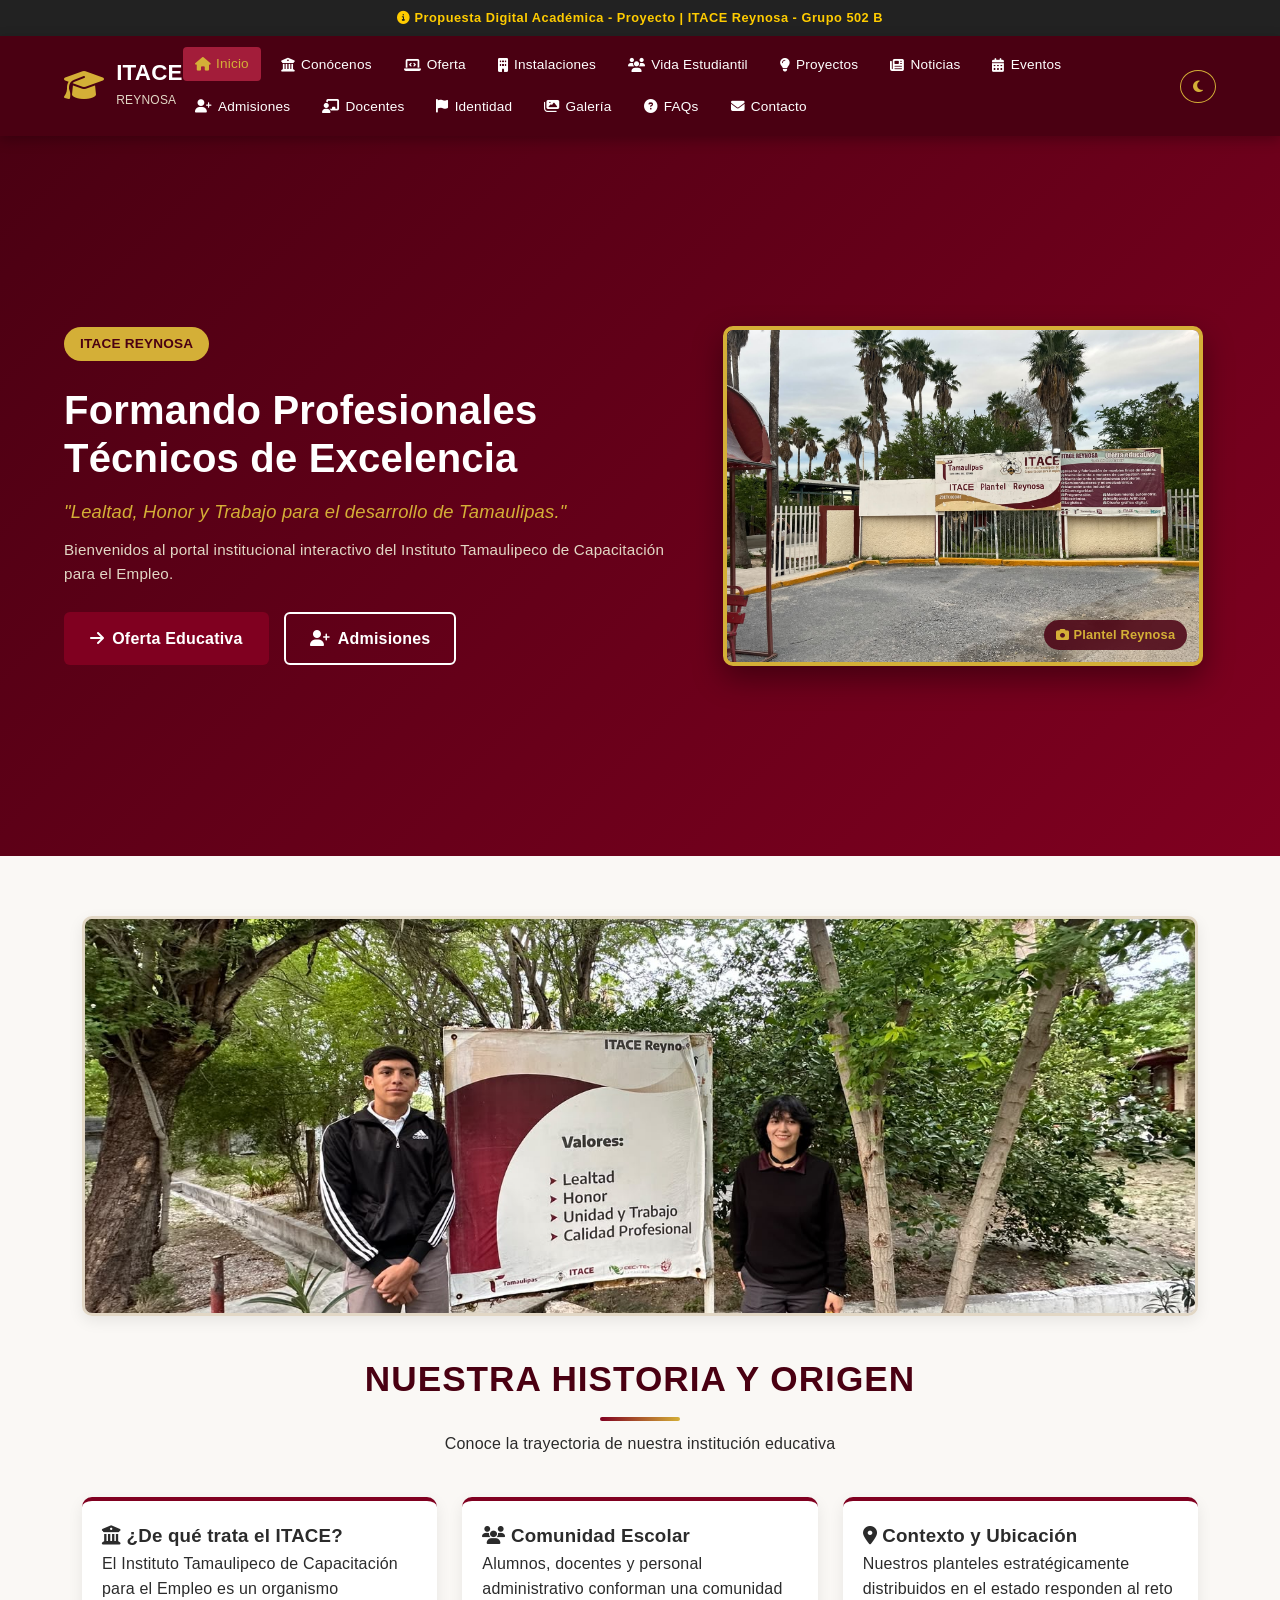
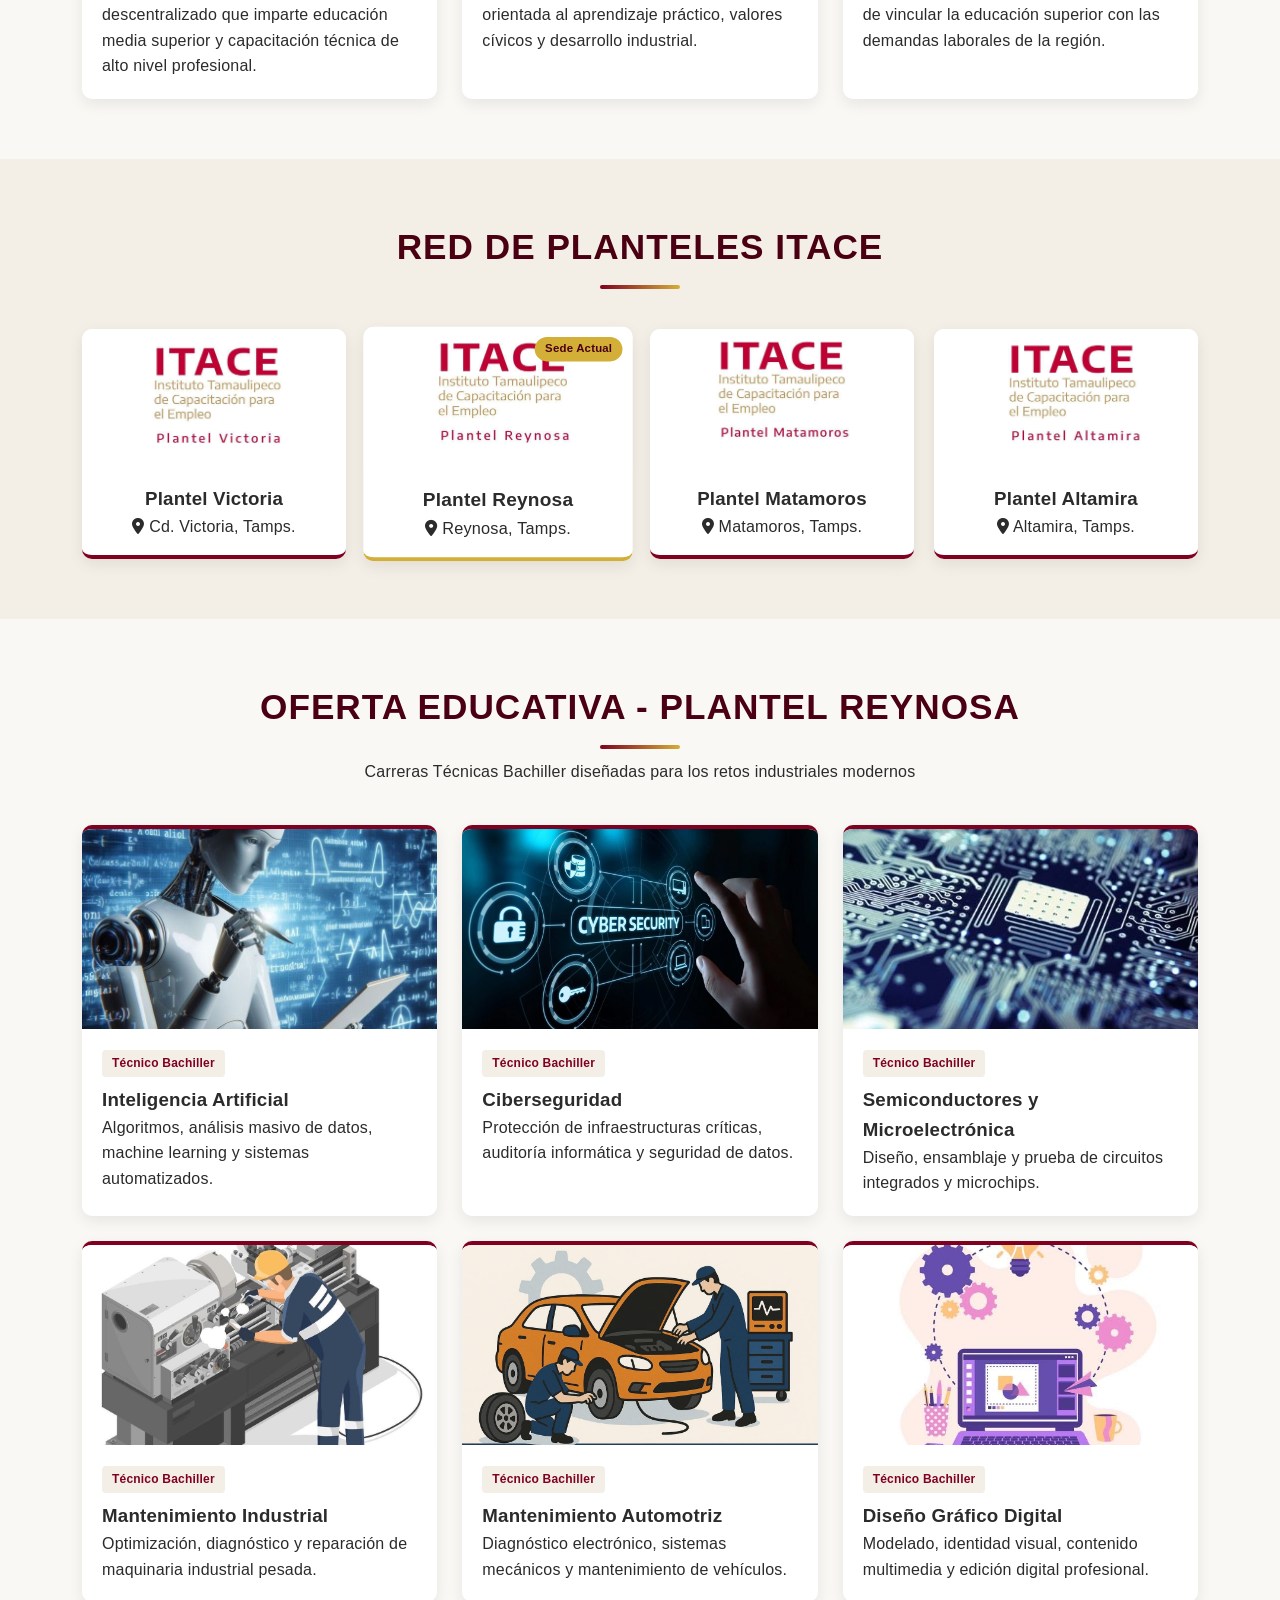
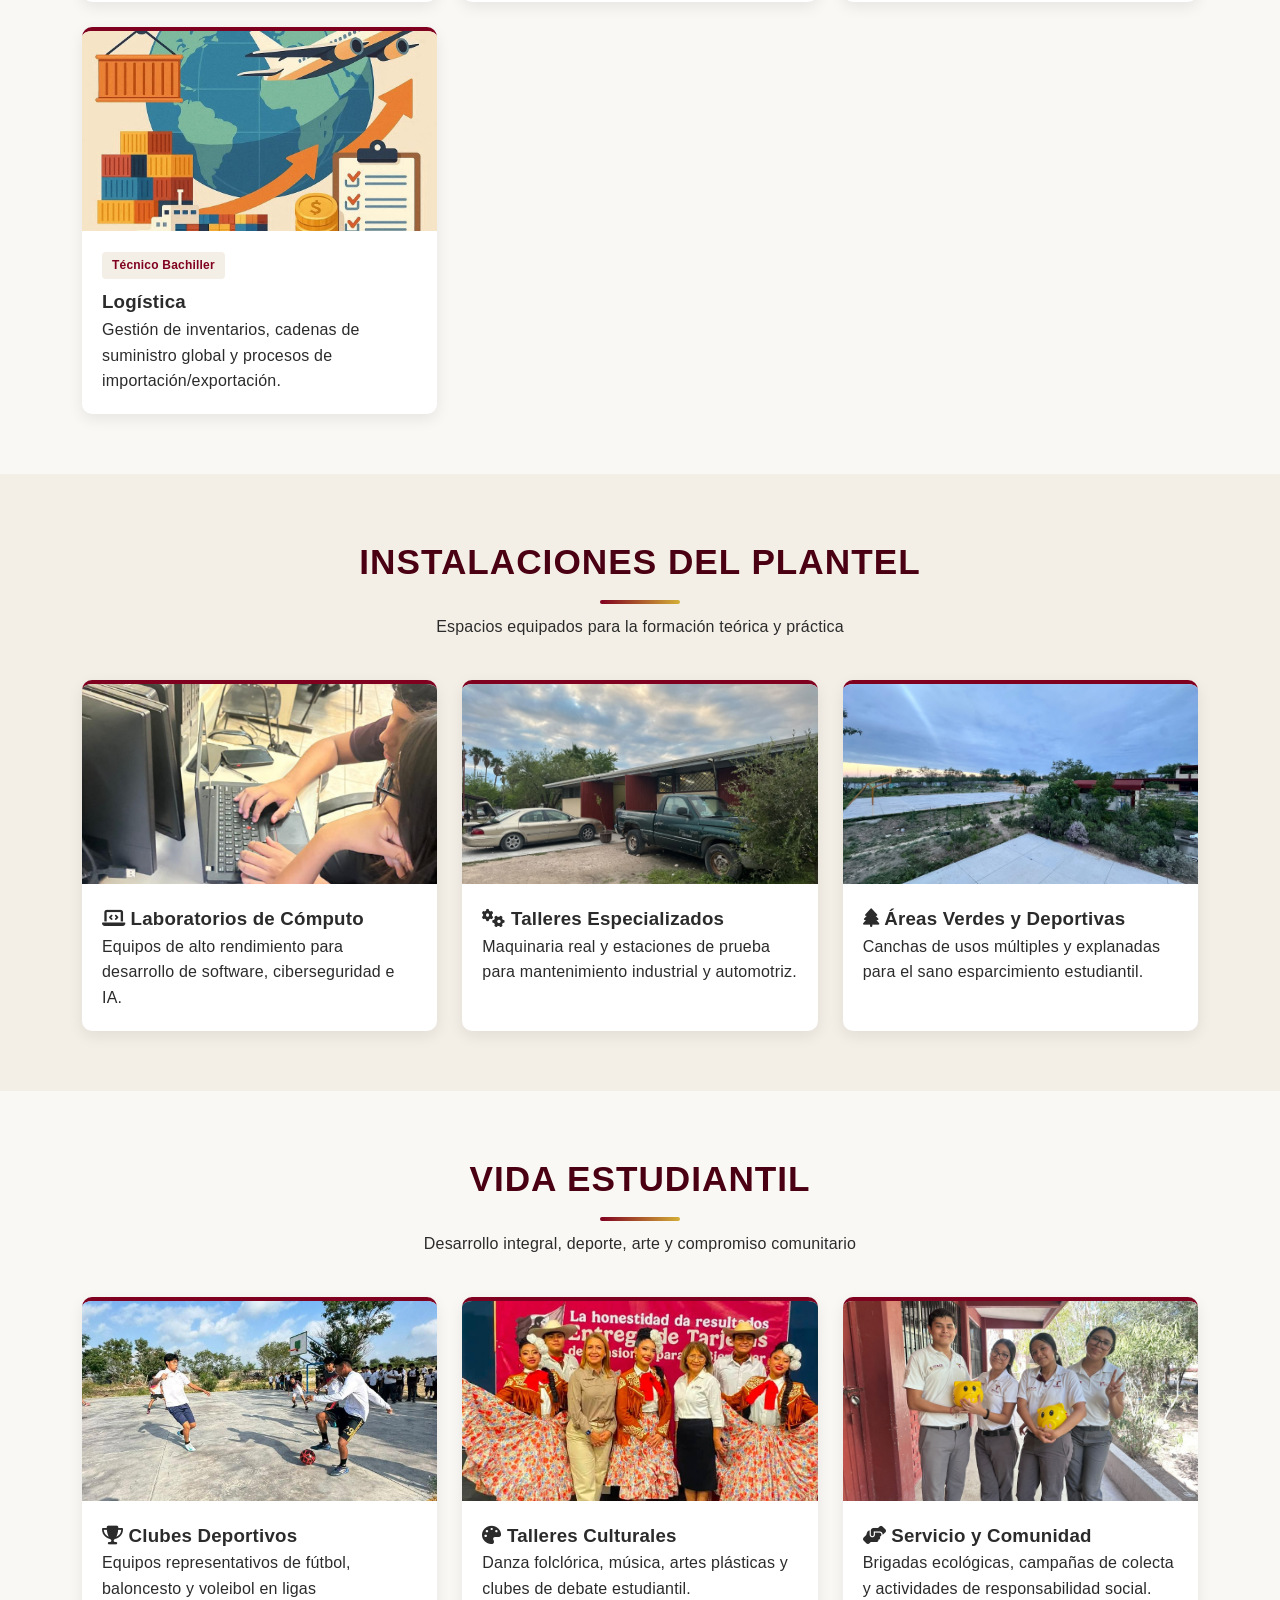
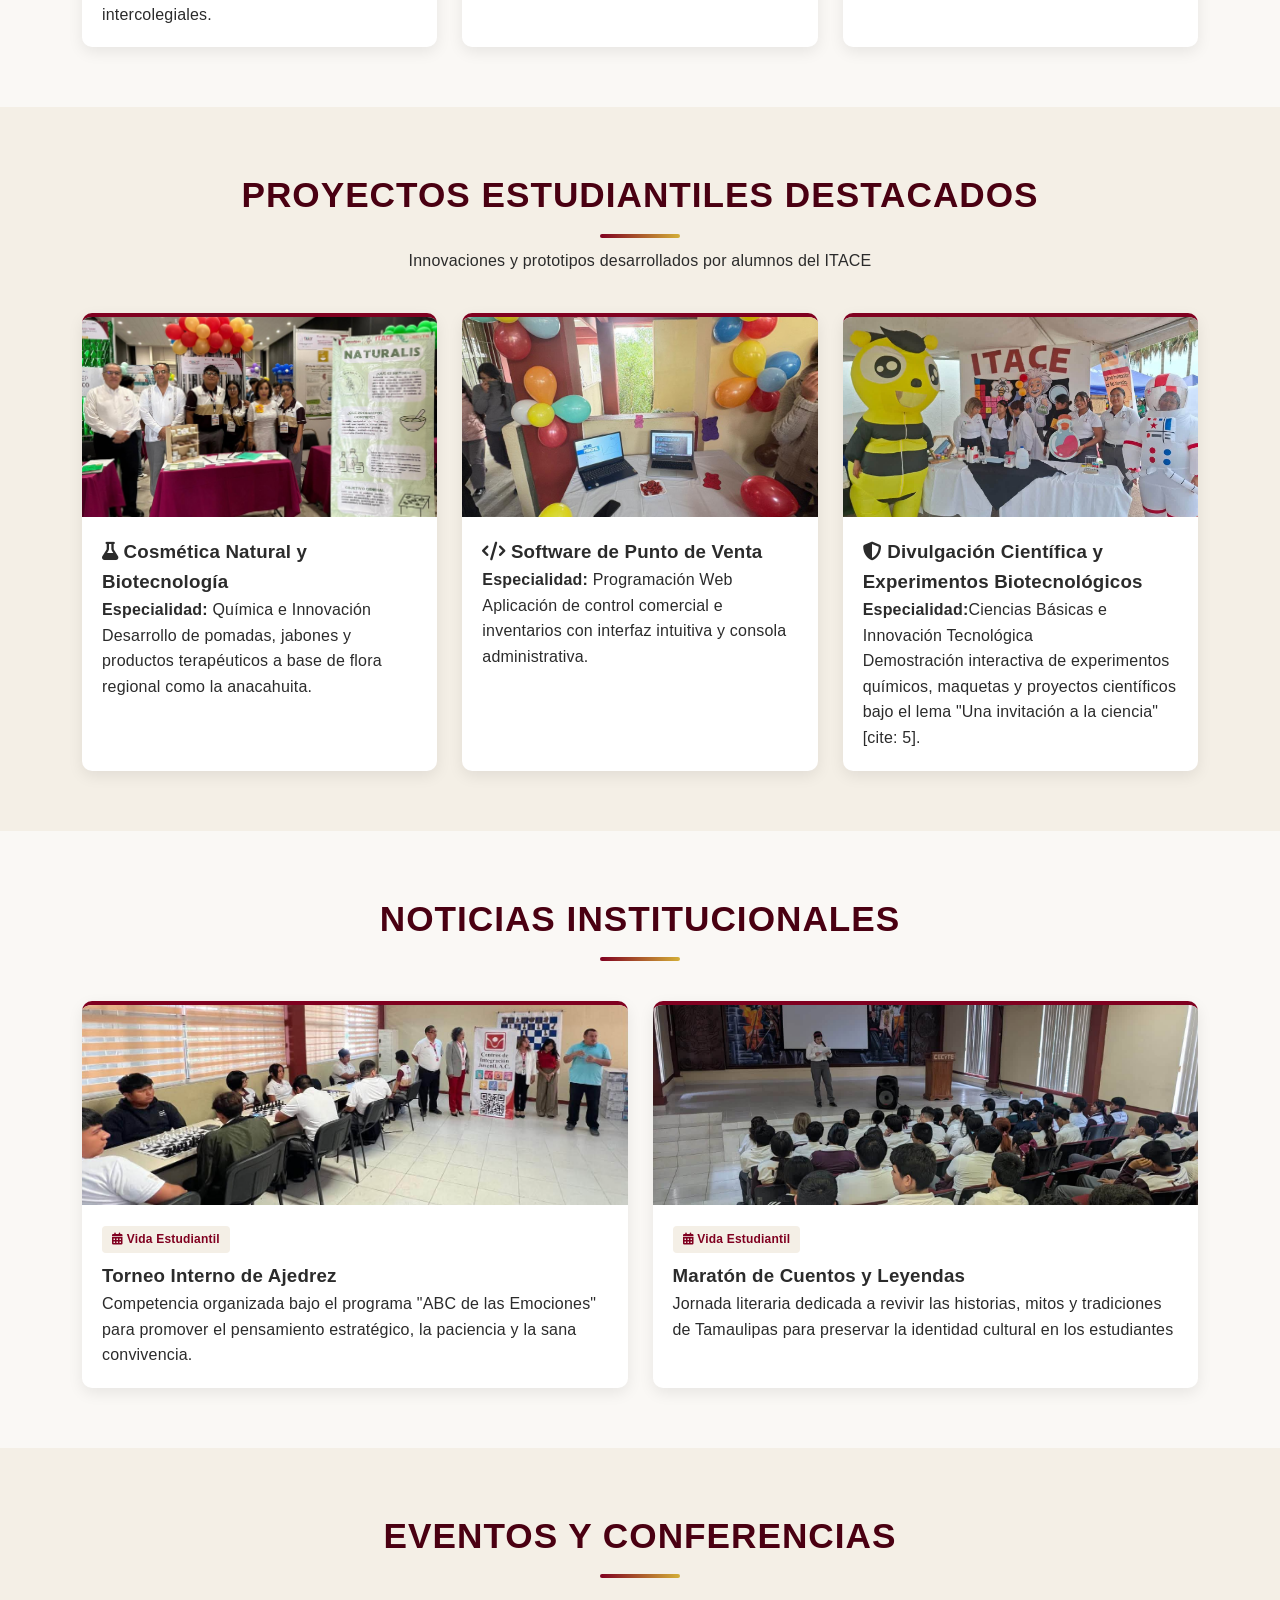
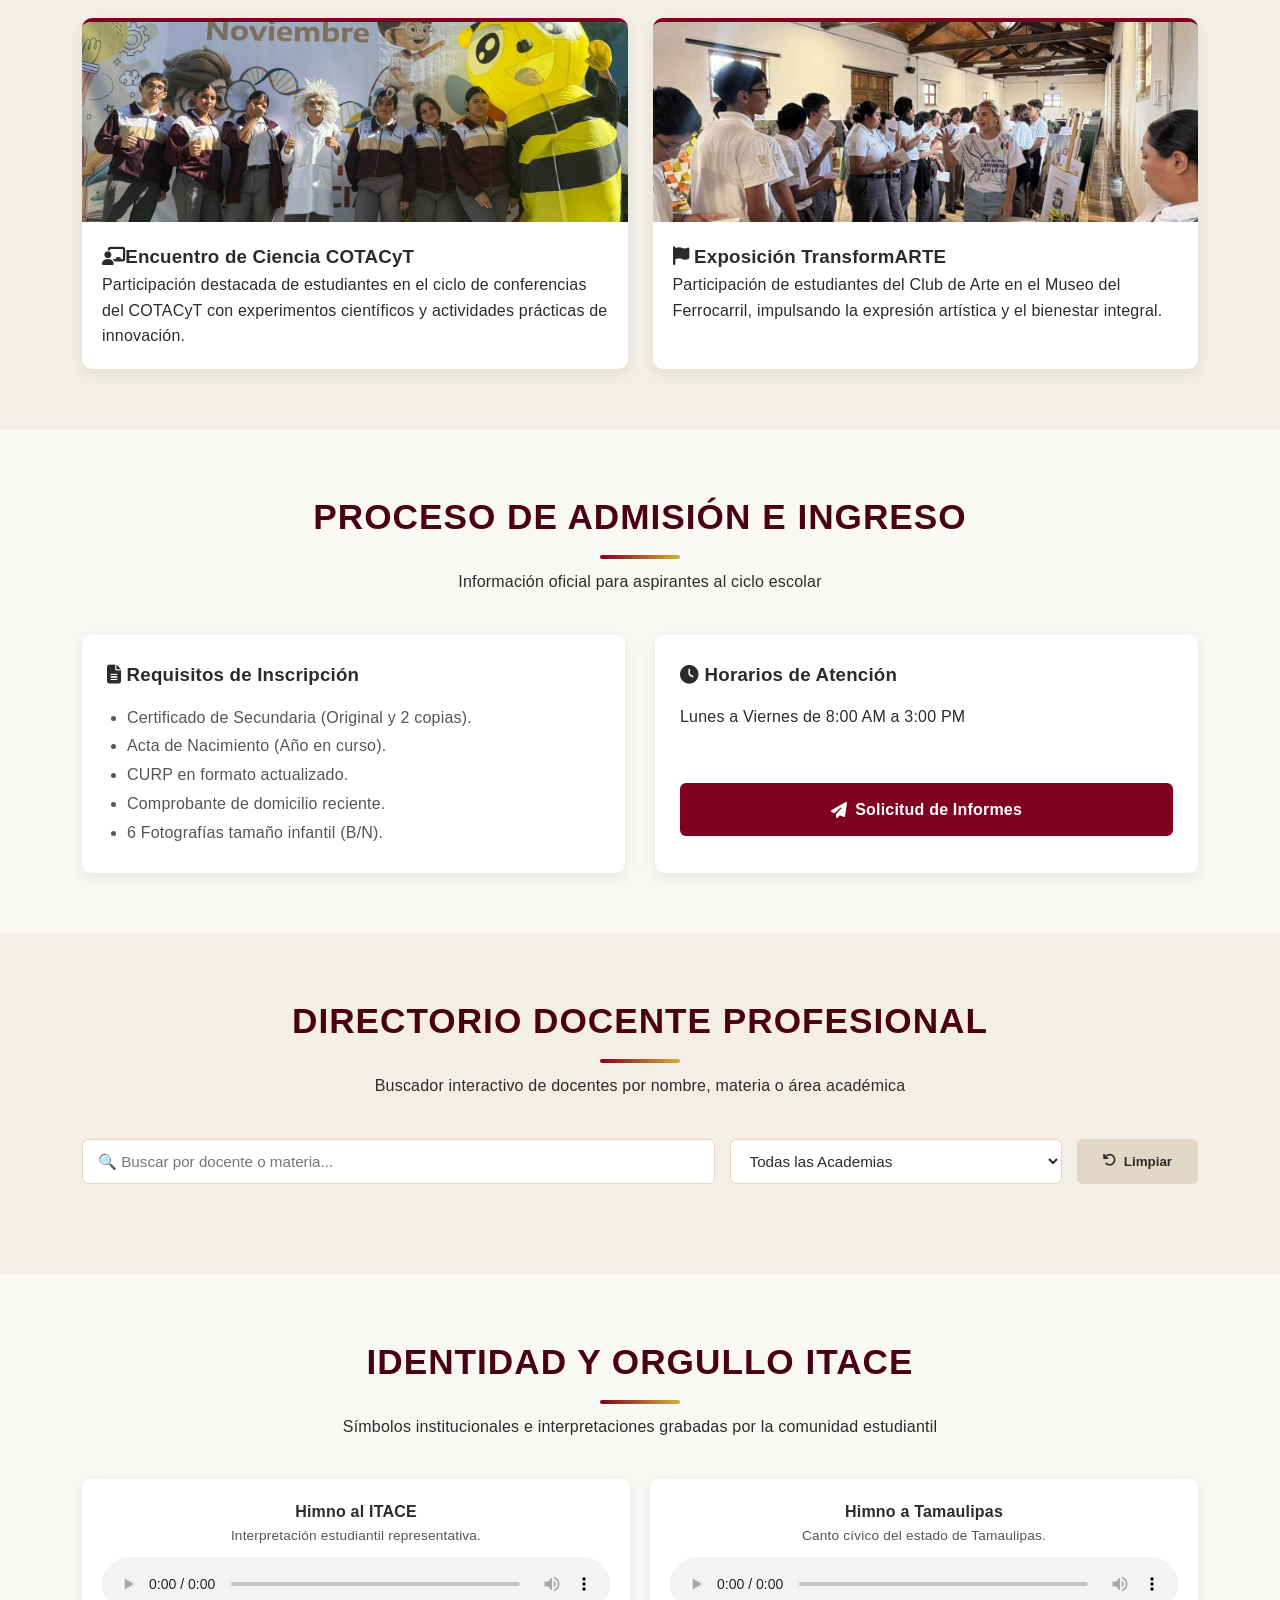
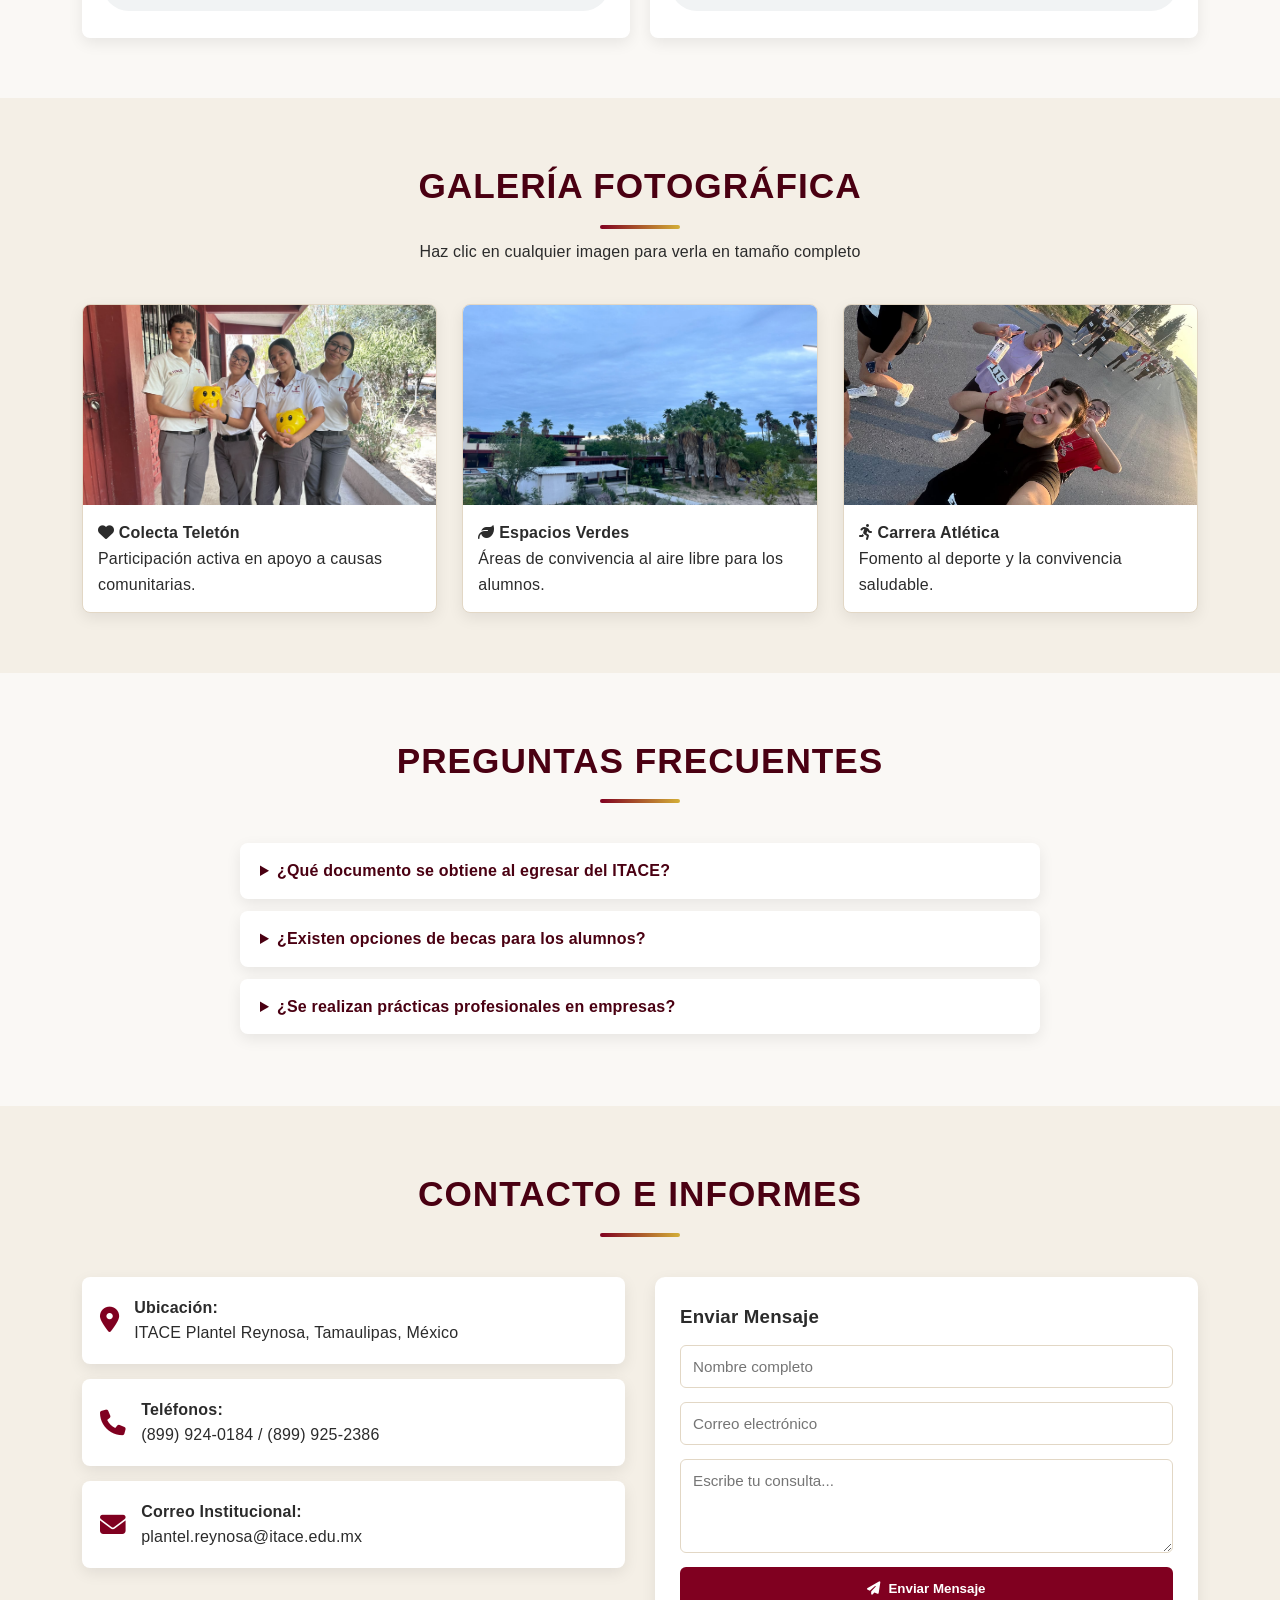
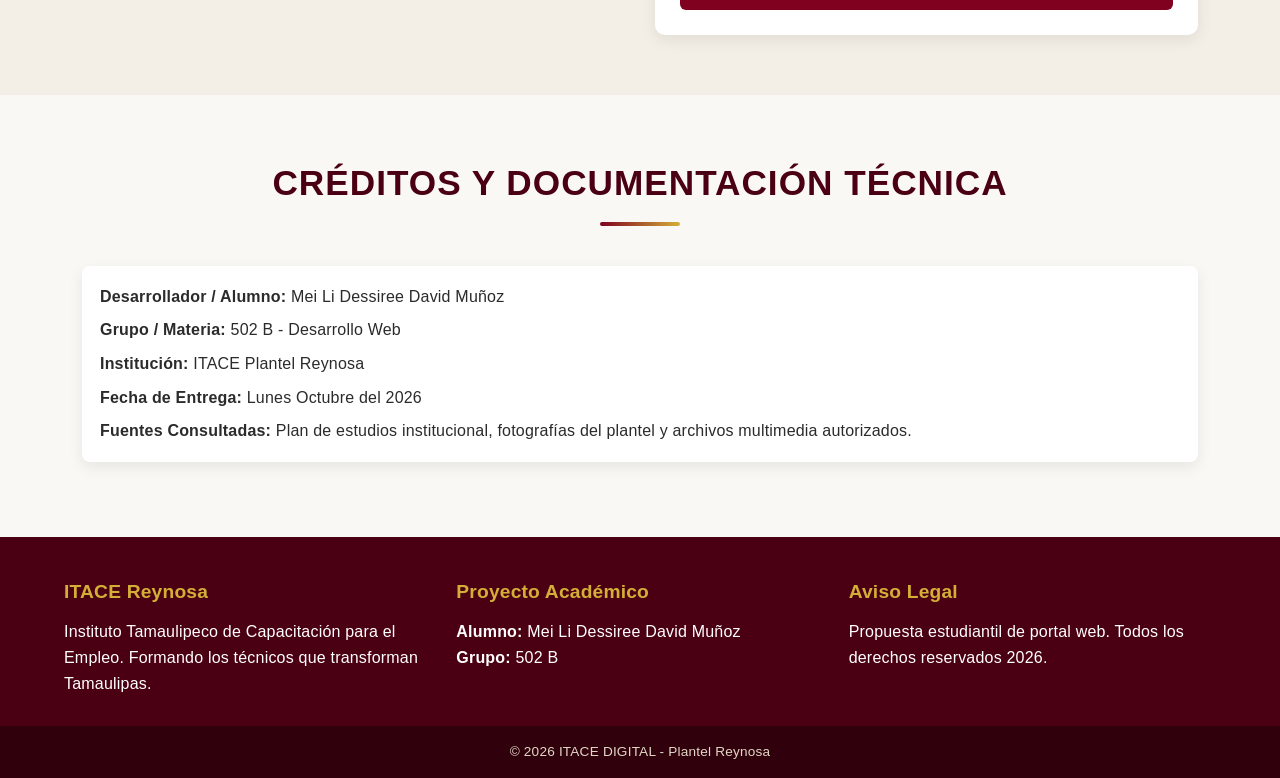
==== commit 4ad8e546: "Actualizacion de historia y origen" ====
--- a/index.html
+++ b/index.html
@@ -73,7 +73,7 @@
             </div>
         </section>
 
-        <!-- 6.2 CONOCE AL ITACE -->
+        <!-- 6.2 NUESTRA HISTORIA Y ORIGEN -->
         <section id="historia" class="section">
             <div class="container">
                 <div class="intro-img-container">
@@ -81,27 +81,27 @@
                 </div>
 
                 <div class="section-title">
-                    <h2>Conoce al ITACE</h2>
-                    <div class="divider"></div>
-                    <p>Trayectoria, compromiso y formación técnica de calidad</p>
+                    <h2>NUESTRA HISTORIA Y ORIGEN</h2>
+                    <div class="divider"></div>
+                    <p>Conoce la trayectoria de nuestra institución educativa</p>
                 </div>
                 <div class="history-grid">
                     <article class="history-card">
                         <div class="card-content">
-                            <h3><i class="fas fa-university"></i> Nuestra Historia</h3>
-                            <p>El Instituto Tamaulipeco de Capacitación para el Empleo es un organismo descentralizado enfocado en preparar técnicos calificados para el sector productivo.</p>
-                        </div>
-                    </article>
-                    <article class="history-card">
-                        <div class="card-content">
-                            <h3><i class="fas fa-bullseye"></i> Misión</h3>
-                            <p>Ofrecer bachillerato tecnológico y capacitación para el trabajo sustentada en estándares de calidad educativa y valores éticos.</p>
-                        </div>
-                    </article>
-                    <article class="history-card">
-                        <div class="card-content">
-                            <h3><i class="fas fa-eye"></i> Visión</h3>
-                            <p>Ser la institución líder en educación técnica en Tamaulipas, impulsando el desarrollo social, económico y profesional de nuestros egresados.</p>
+                            <h3><i class="fas fa-university"></i> ¿De qué trata el ITACE?</h3>
+                            <p>El Instituto Tamaulipeco de Capacitación para el Empleo es un organismo descentralizado que imparte educación media superior y capacitación técnica de alto nivel profesional.</p>
+                        </div>
+                    </article>
+                    <article class="history-card">
+                        <div class="card-content">
+                            <h3><i class="fas fa-users"></i> Comunidad Escolar</h3>
+                            <p>Alumnos, docentes y personal administrativo conforman una comunidad orientada al aprendizaje práctico, valores cívicos y desarrollo industrial.</p>
+                        </div>
+                    </article>
+                    <article class="history-card">
+                        <div class="card-content">
+                            <h3><i class="fas fa-map-marker-alt"></i> Contexto y Ubicación</h3>
+                            <p>Nuestros planteles estratégicamente distribuidos en el estado responden al reto de vincular la educación superior con las demandas laborales de la región.</p>
                         </div>
                     </article>
                 </div>
@@ -324,7 +324,7 @@
                         <div class="card-content">
                             <h3><i class="fas fa-shield-alt"></i> Divulgación Científica y Experimentos Biotecnológicos</h3>
                             <p><strong>Especialidad:</strong>Ciencias Básicas e Innovación Tecnológica</p>
-                            <p>Demostración interactiva de experimentos químicos, maquetas y proyectos científicos bajo el lema "Una invitación a la ciencia"[cite: 15].</p>
+                            <p>Demostración interactiva de experimentos químicos, maquetas y proyectos científicos bajo el lema "Una invitación a la ciencia"[cite: 5].</p>
                         </div>
                     </article>
                 </div>
@@ -607,13 +607,13 @@
             </div>
         </div>
         <div class="footer-bottom">
-            <p>&copy; 2026 ITACE DIGITAL - Plantel Reynosa</p>
+            <p>© 2026 ITACE DIGITAL - Plantel Reynosa</p>
         </div>
     </footer>
 
     <!-- LIGHTBOX MODAL PARA AMPLIAR FOTOS -->
     <div id="lightbox" class="lightbox">
-        <span class="lightbox-close">&times;</span>
+        <span class="lightbox-close">×</span>
         <img class="lightbox-img" id="lightboxImg" src="" alt="Vista Previa">
         <p id="lightboxCaption" class="lightbox-caption"></p>
     </div>
--- a/style.css
+++ b/style.css
@@ -656,6 +656,13 @@
     margin-left: auto;
     margin-right: auto;
     box-shadow: 0 4px 10px rgba(128, 0, 32, 0.25);
+    overflow: hidden; /* Ajusta la imagen dentro del circulo */
+}
+
+.teacher-avatar img {
+    width: 100%;
+    height: 100%;
+    object-fit: cover;
 }
 
 .teacher-academy {
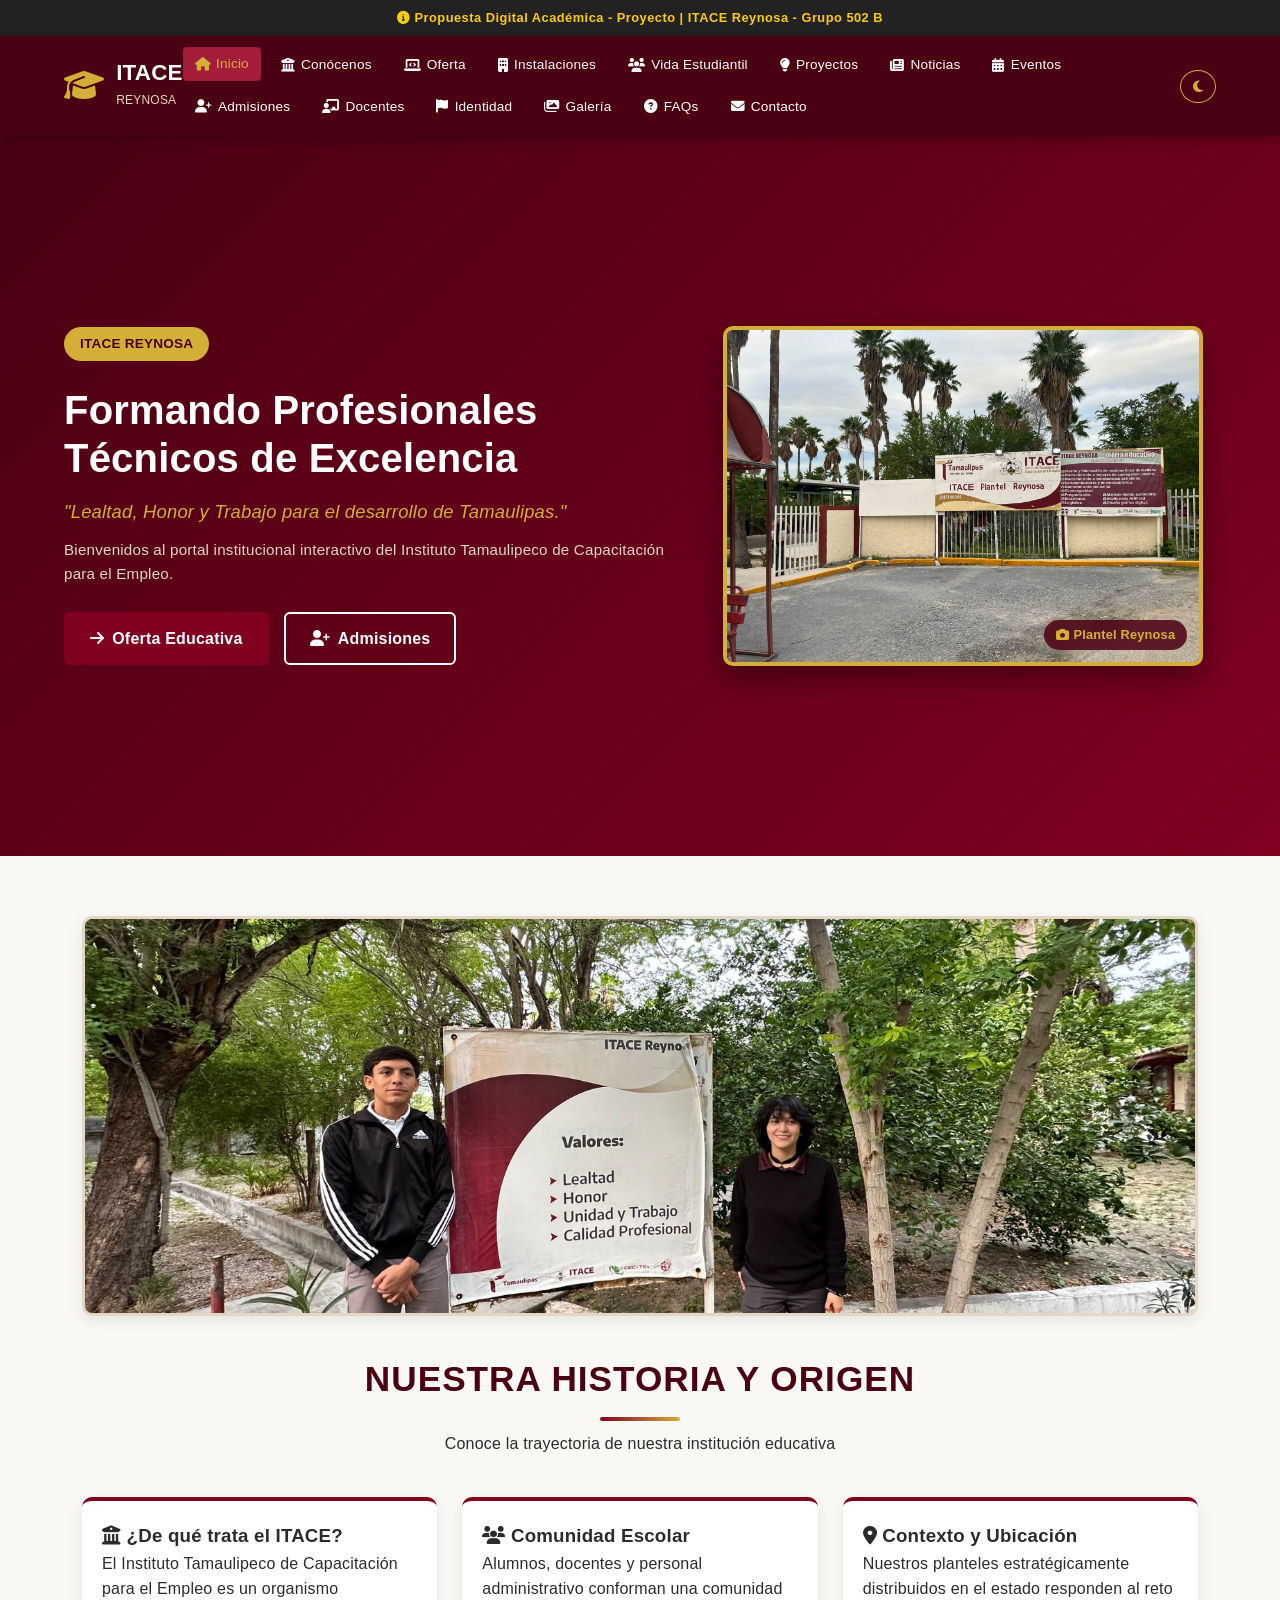
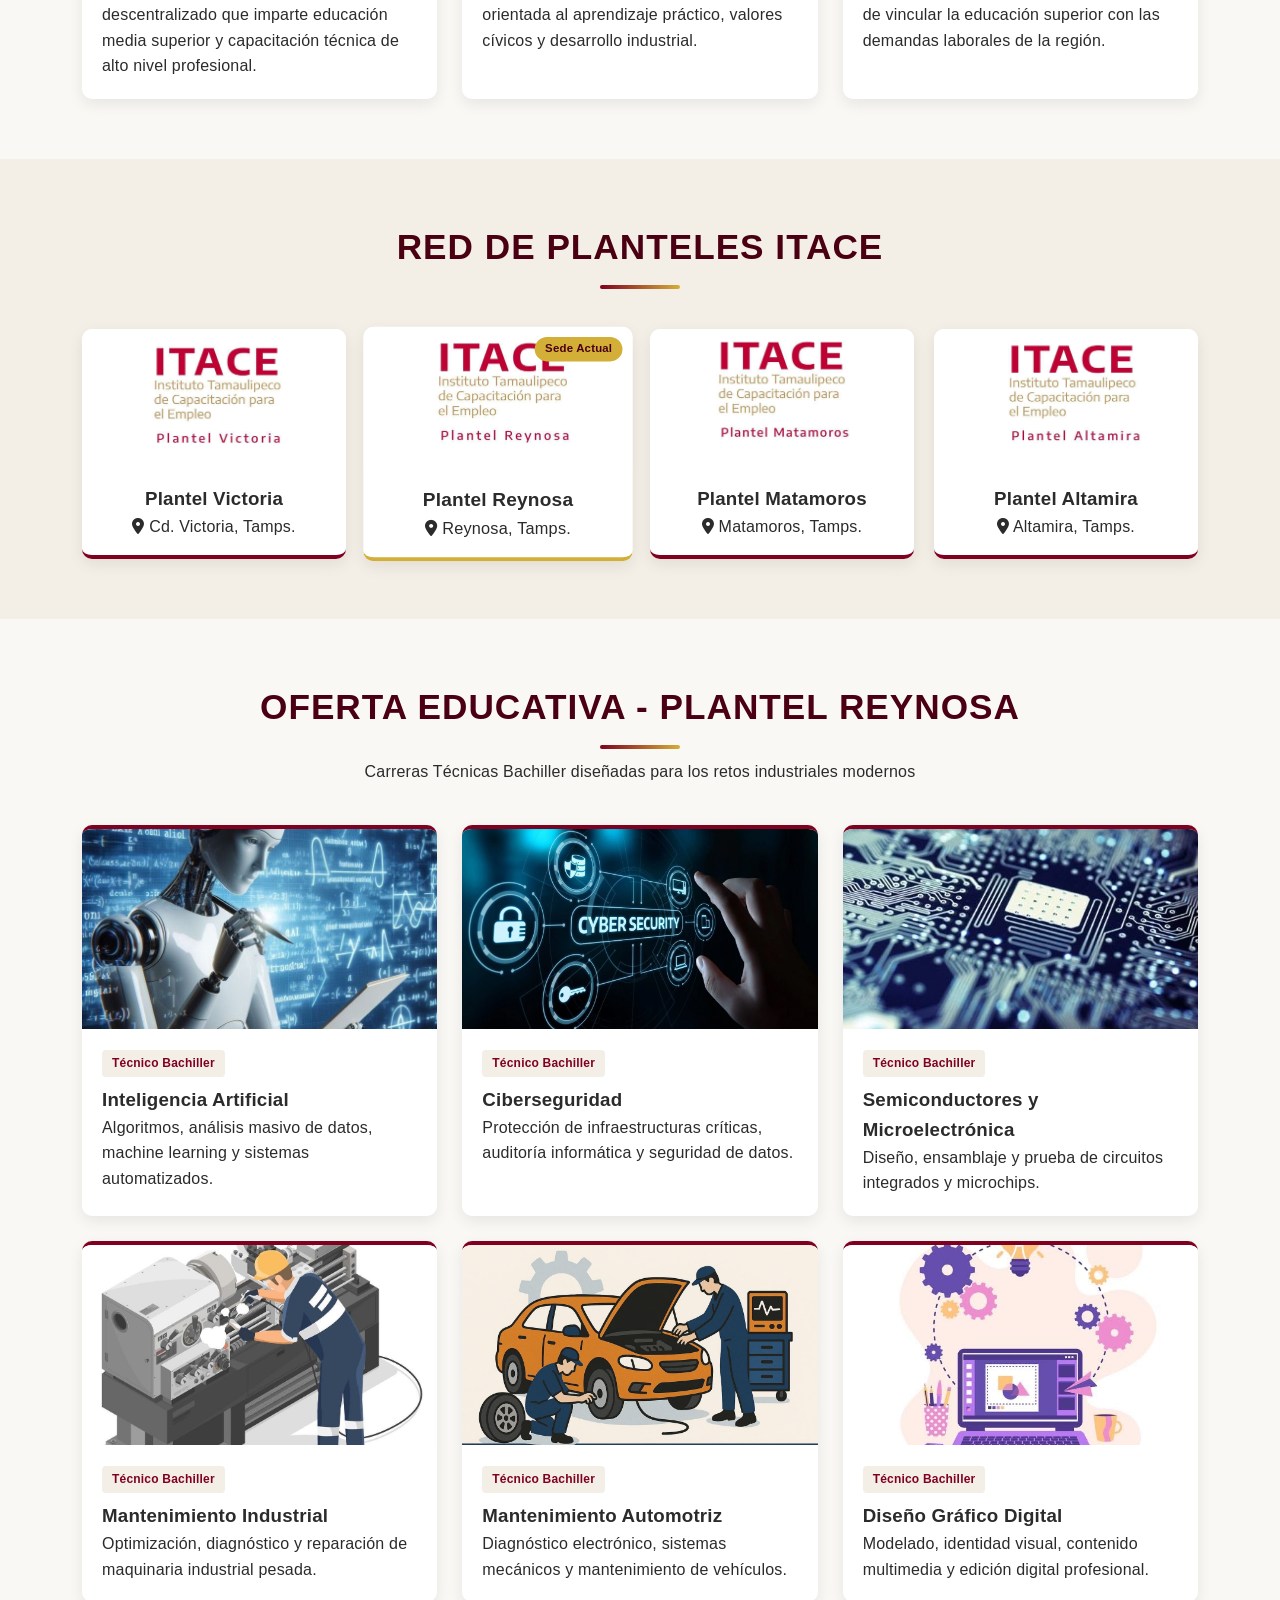
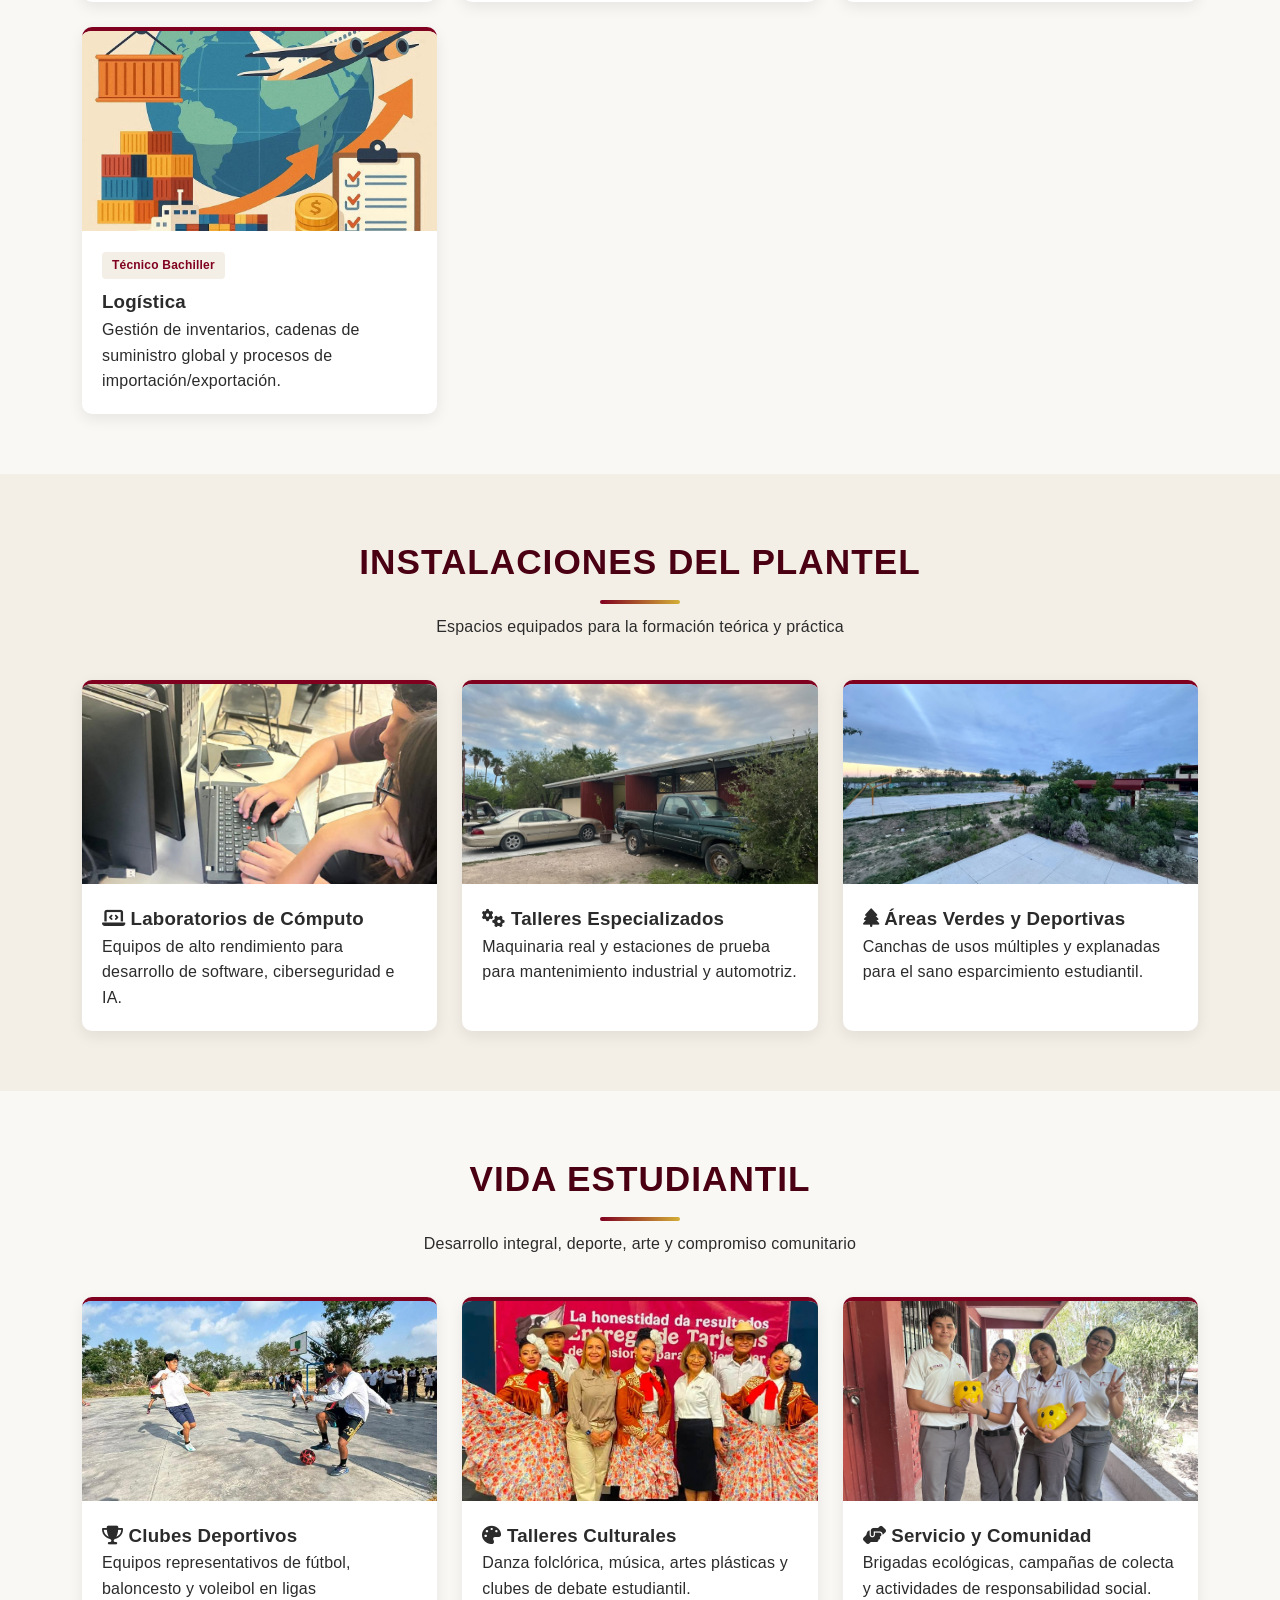
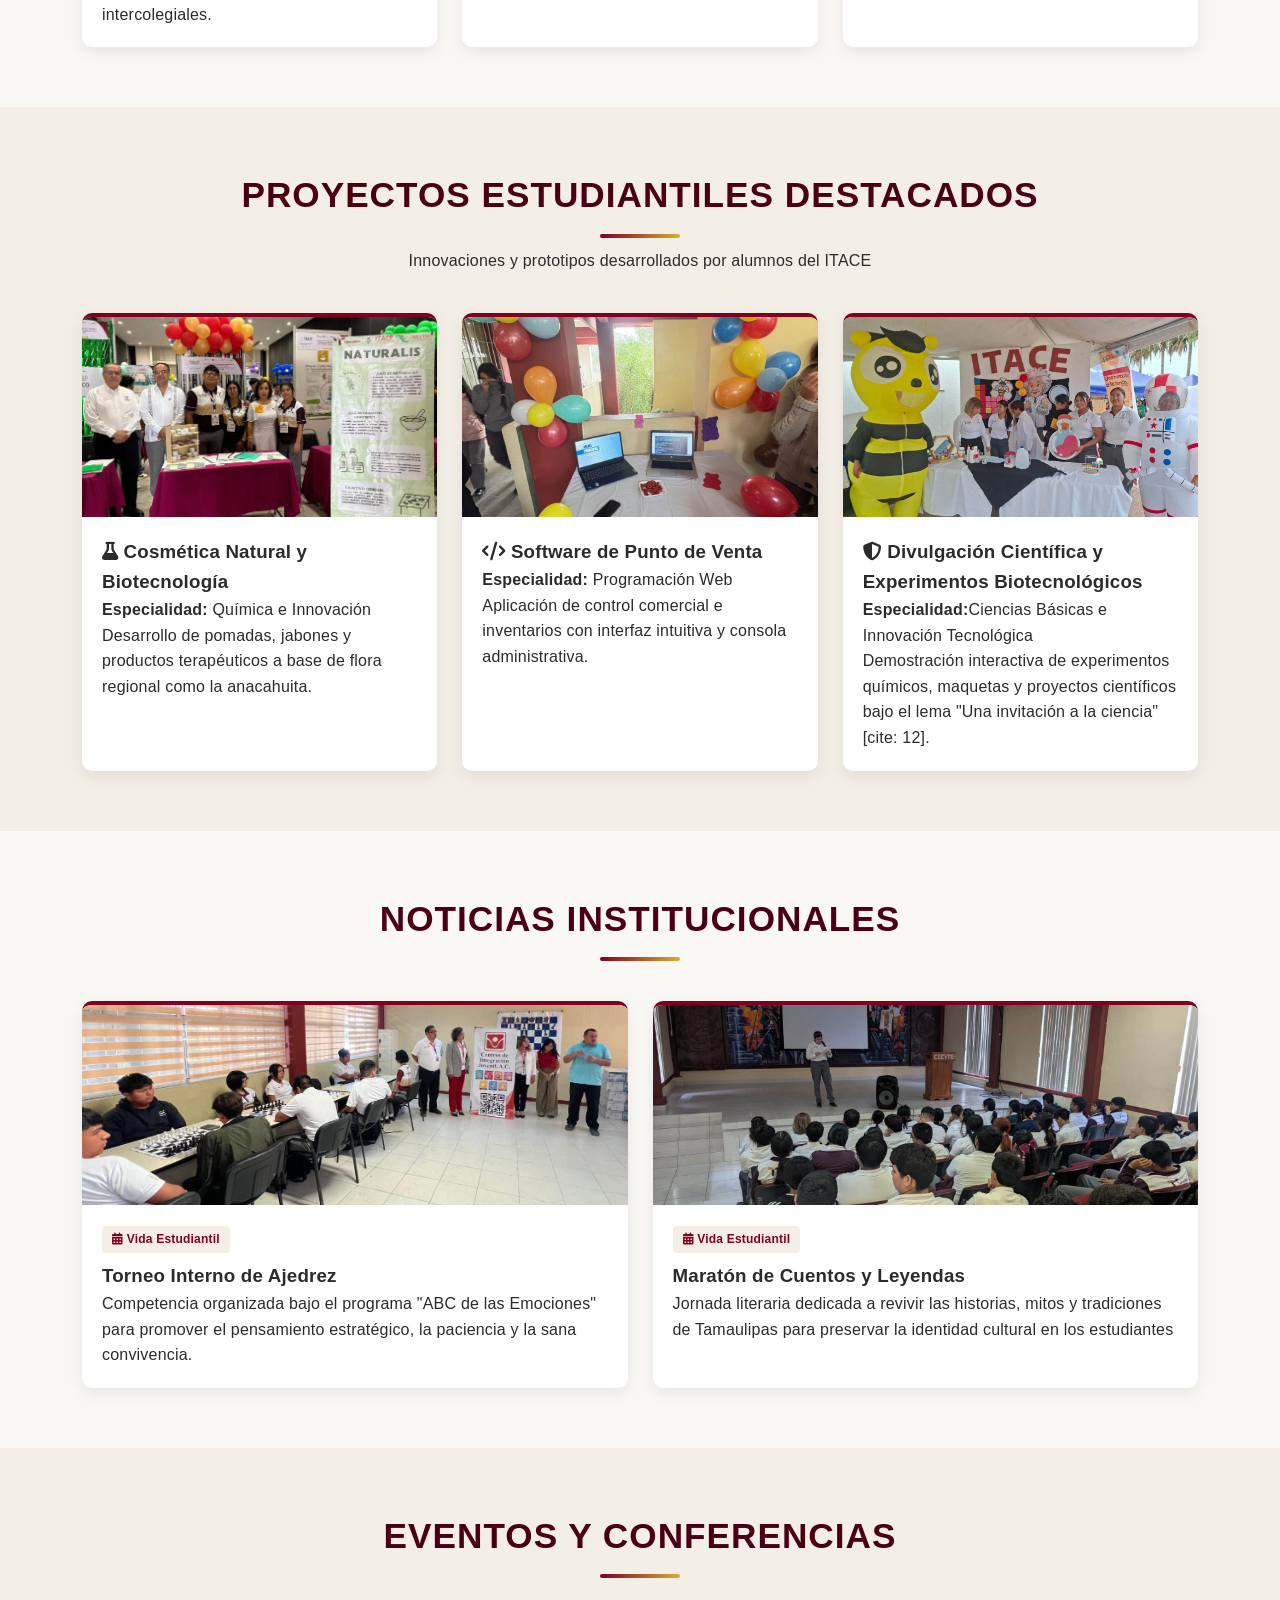
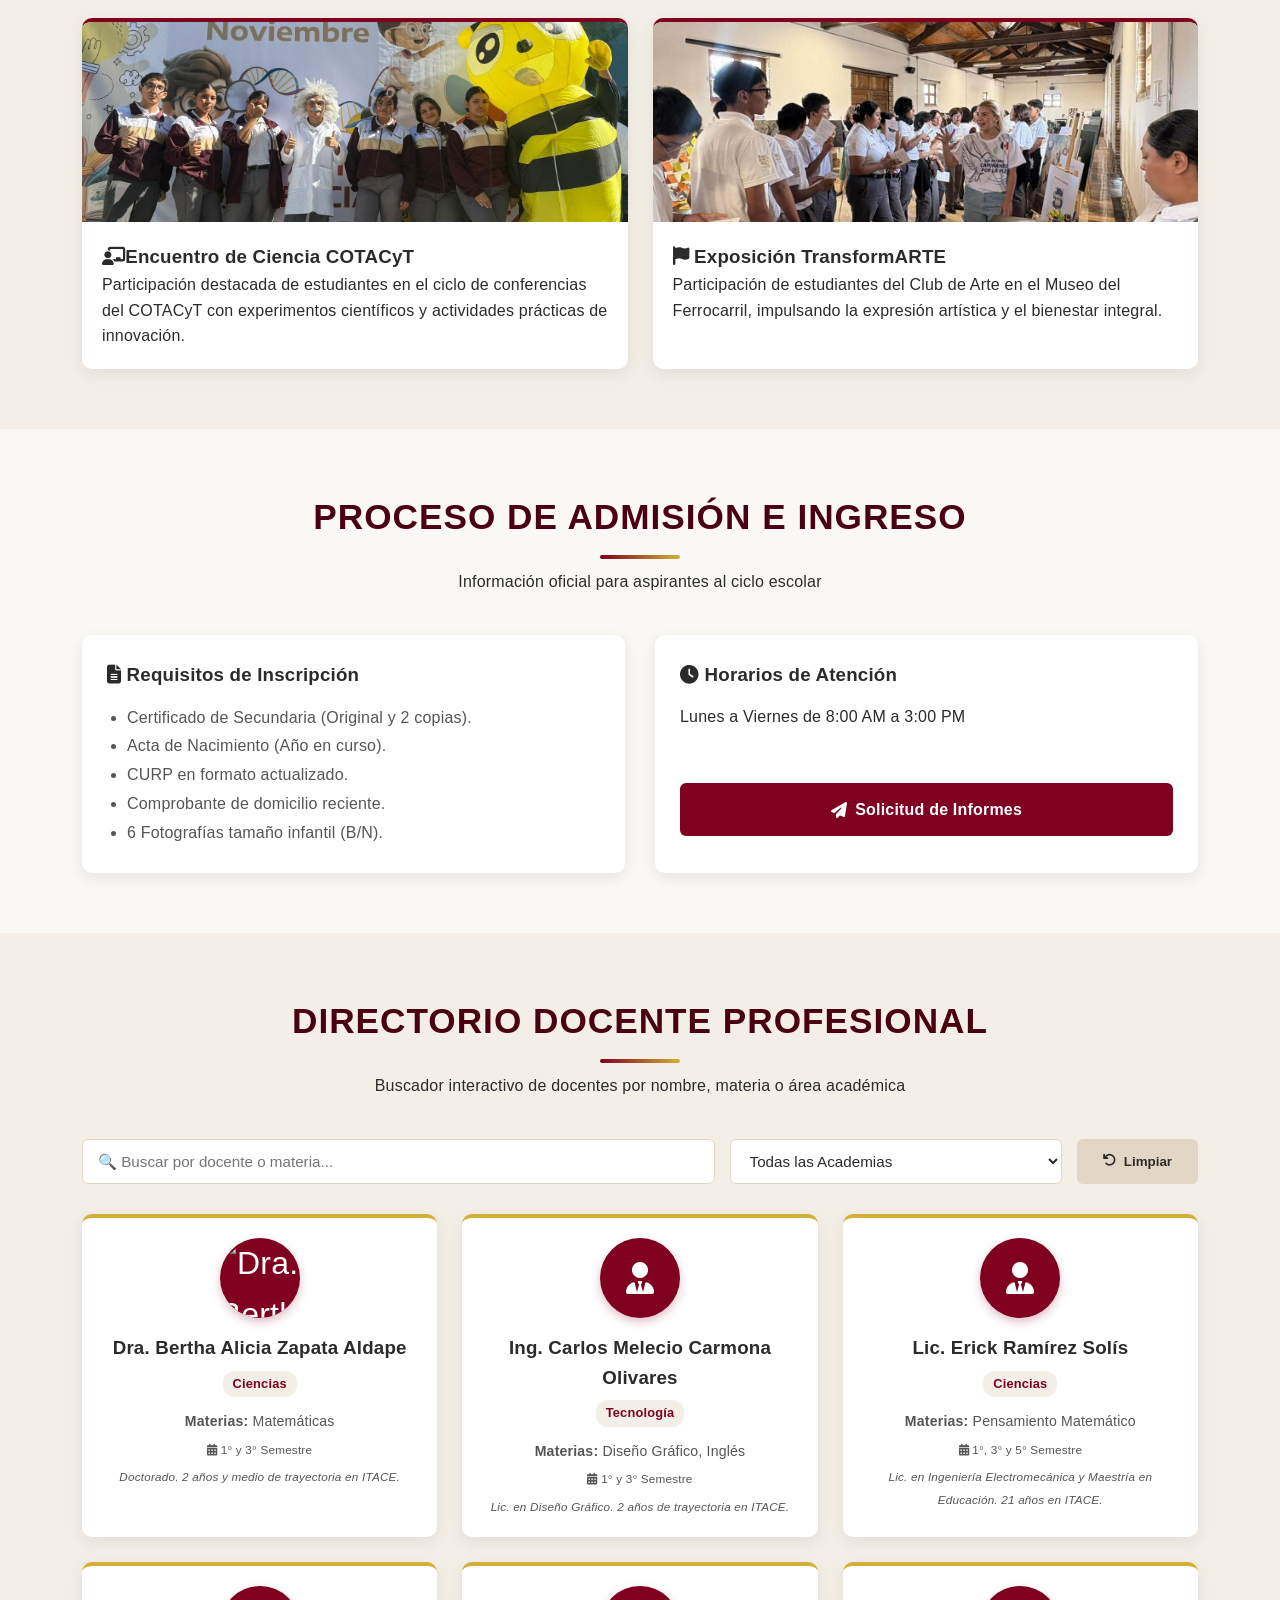
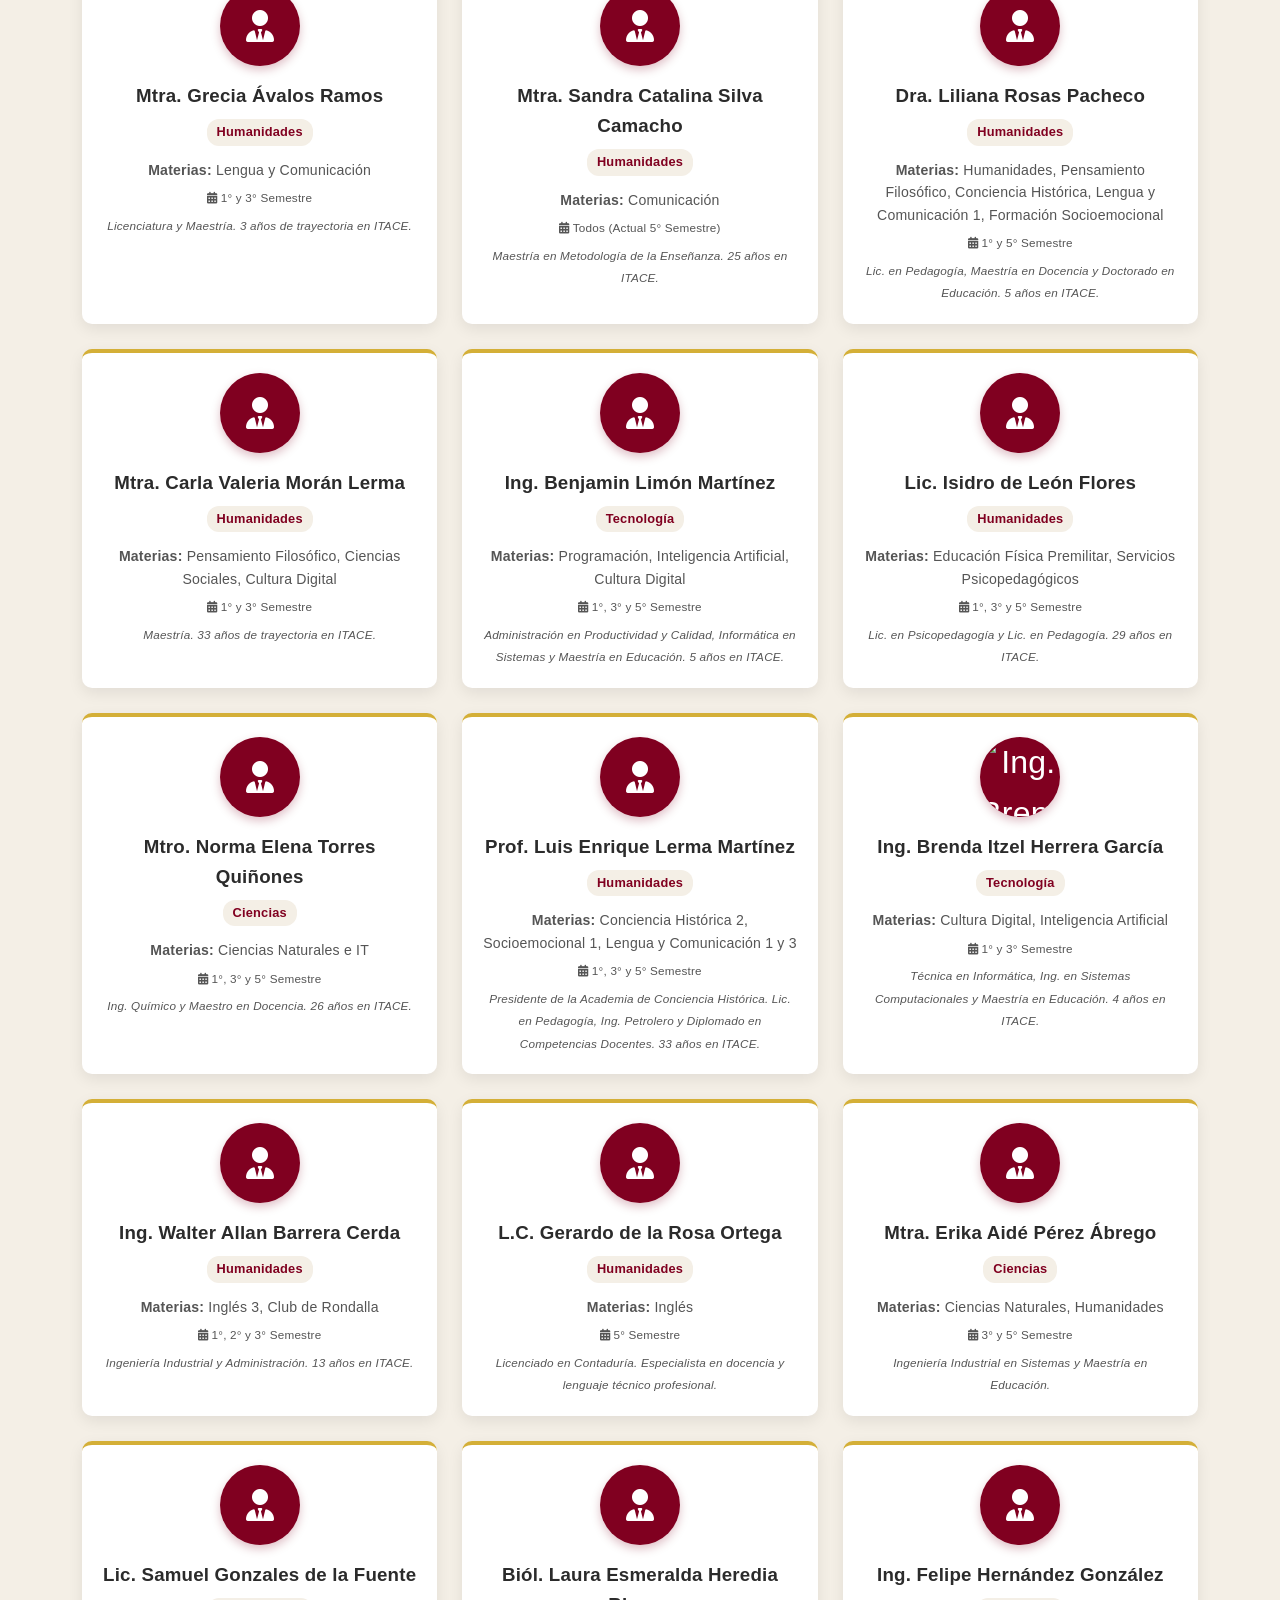
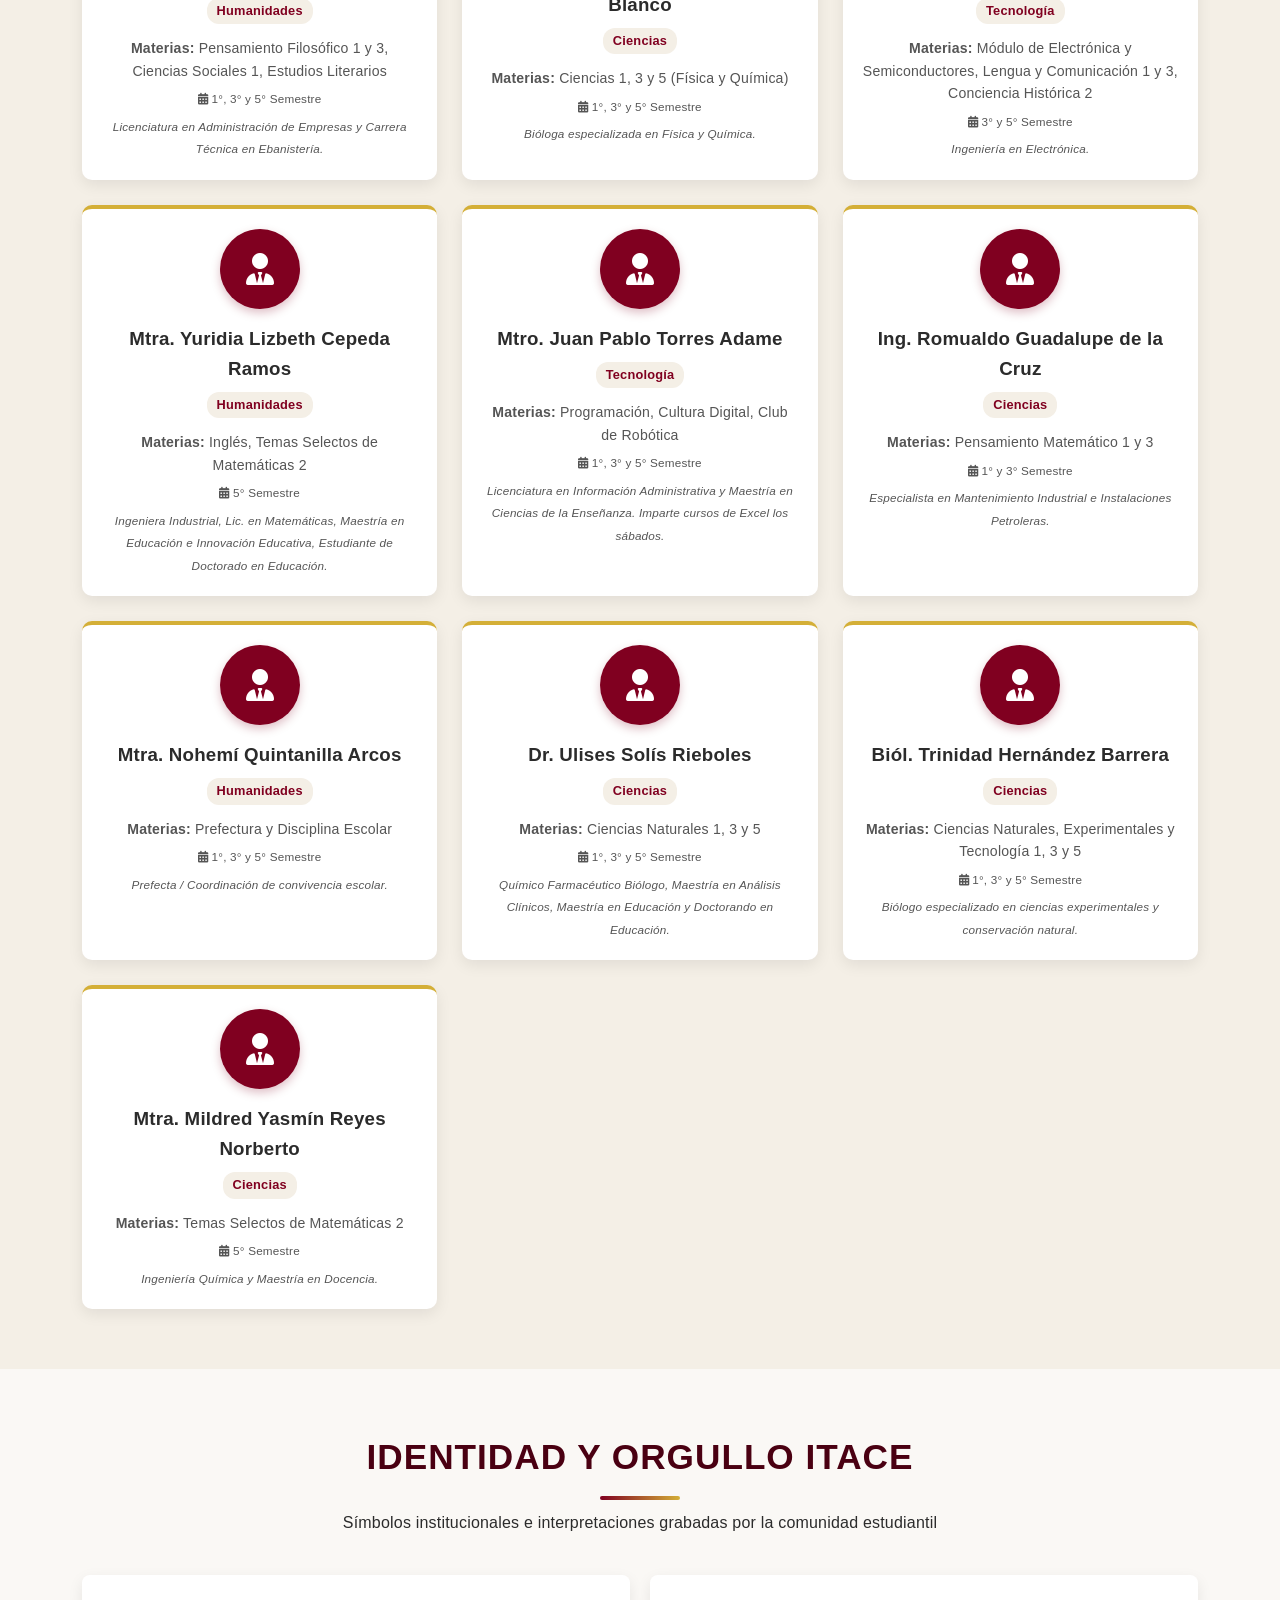
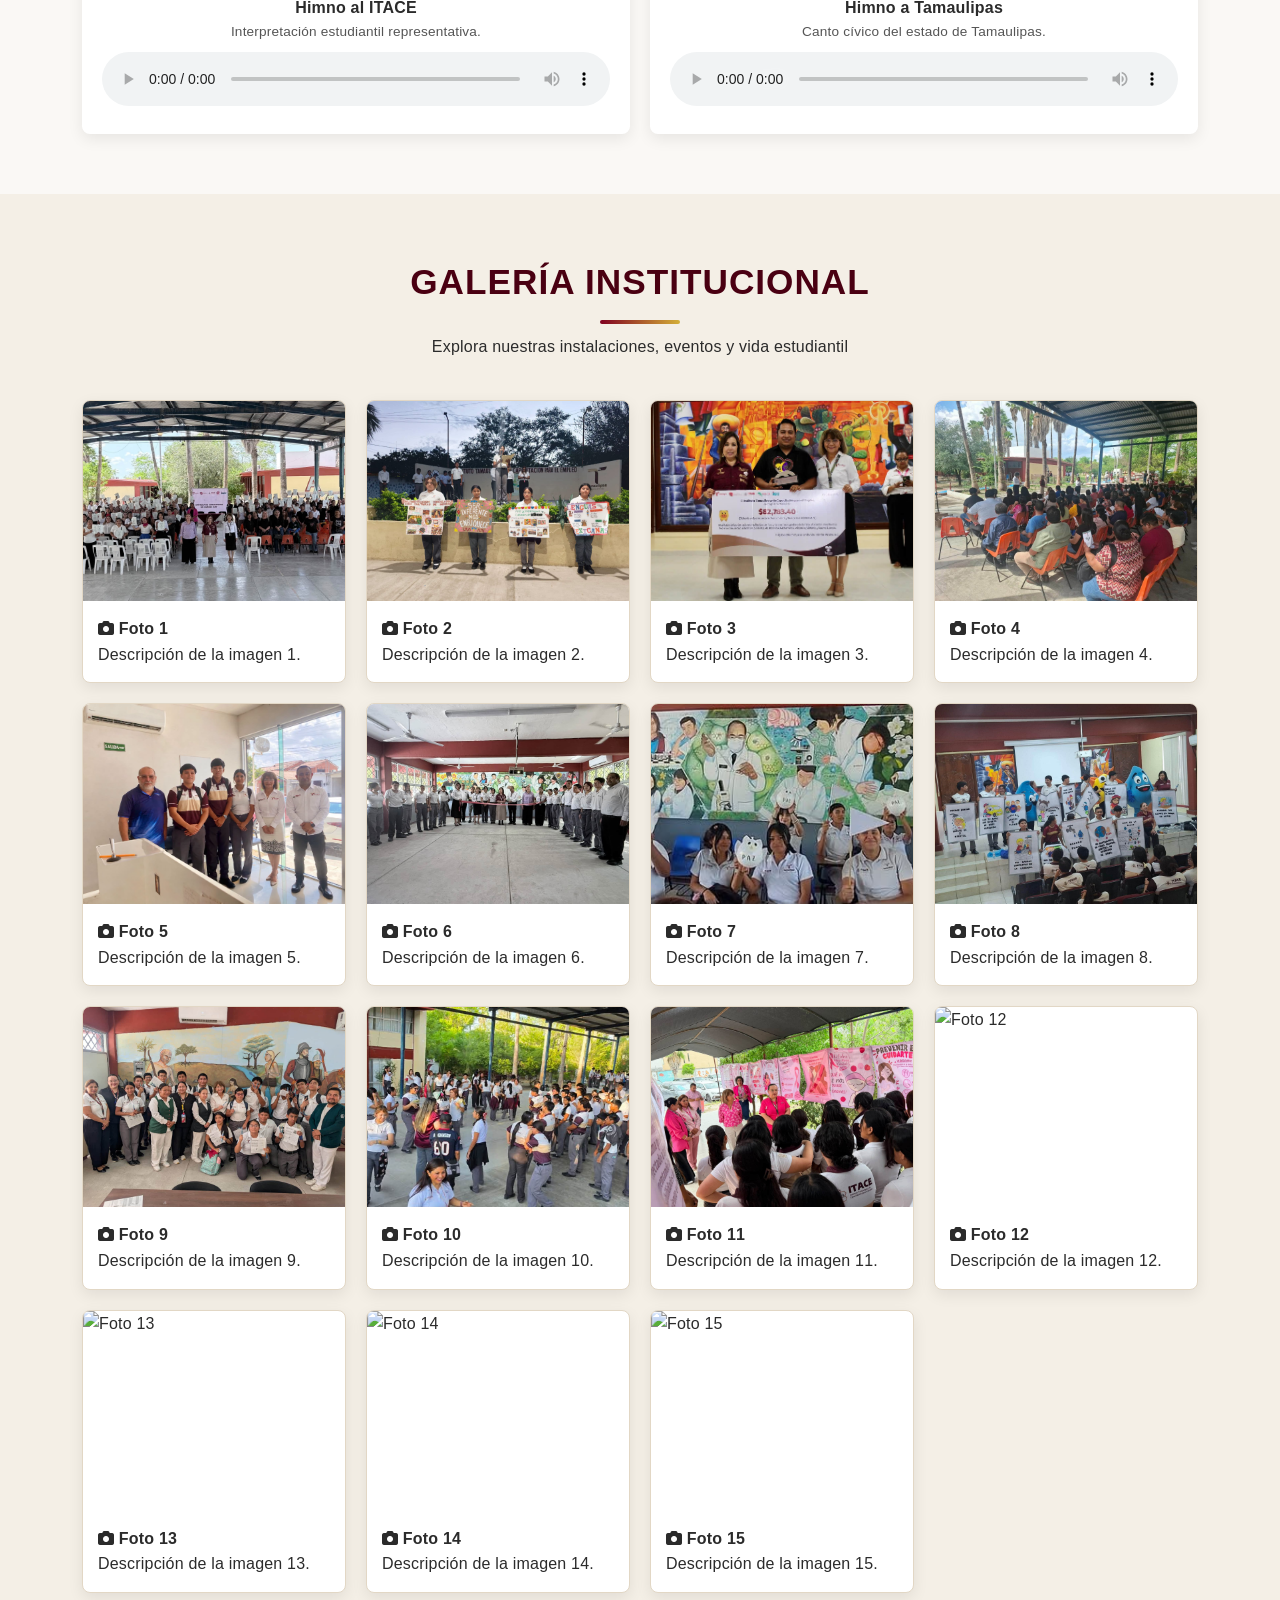
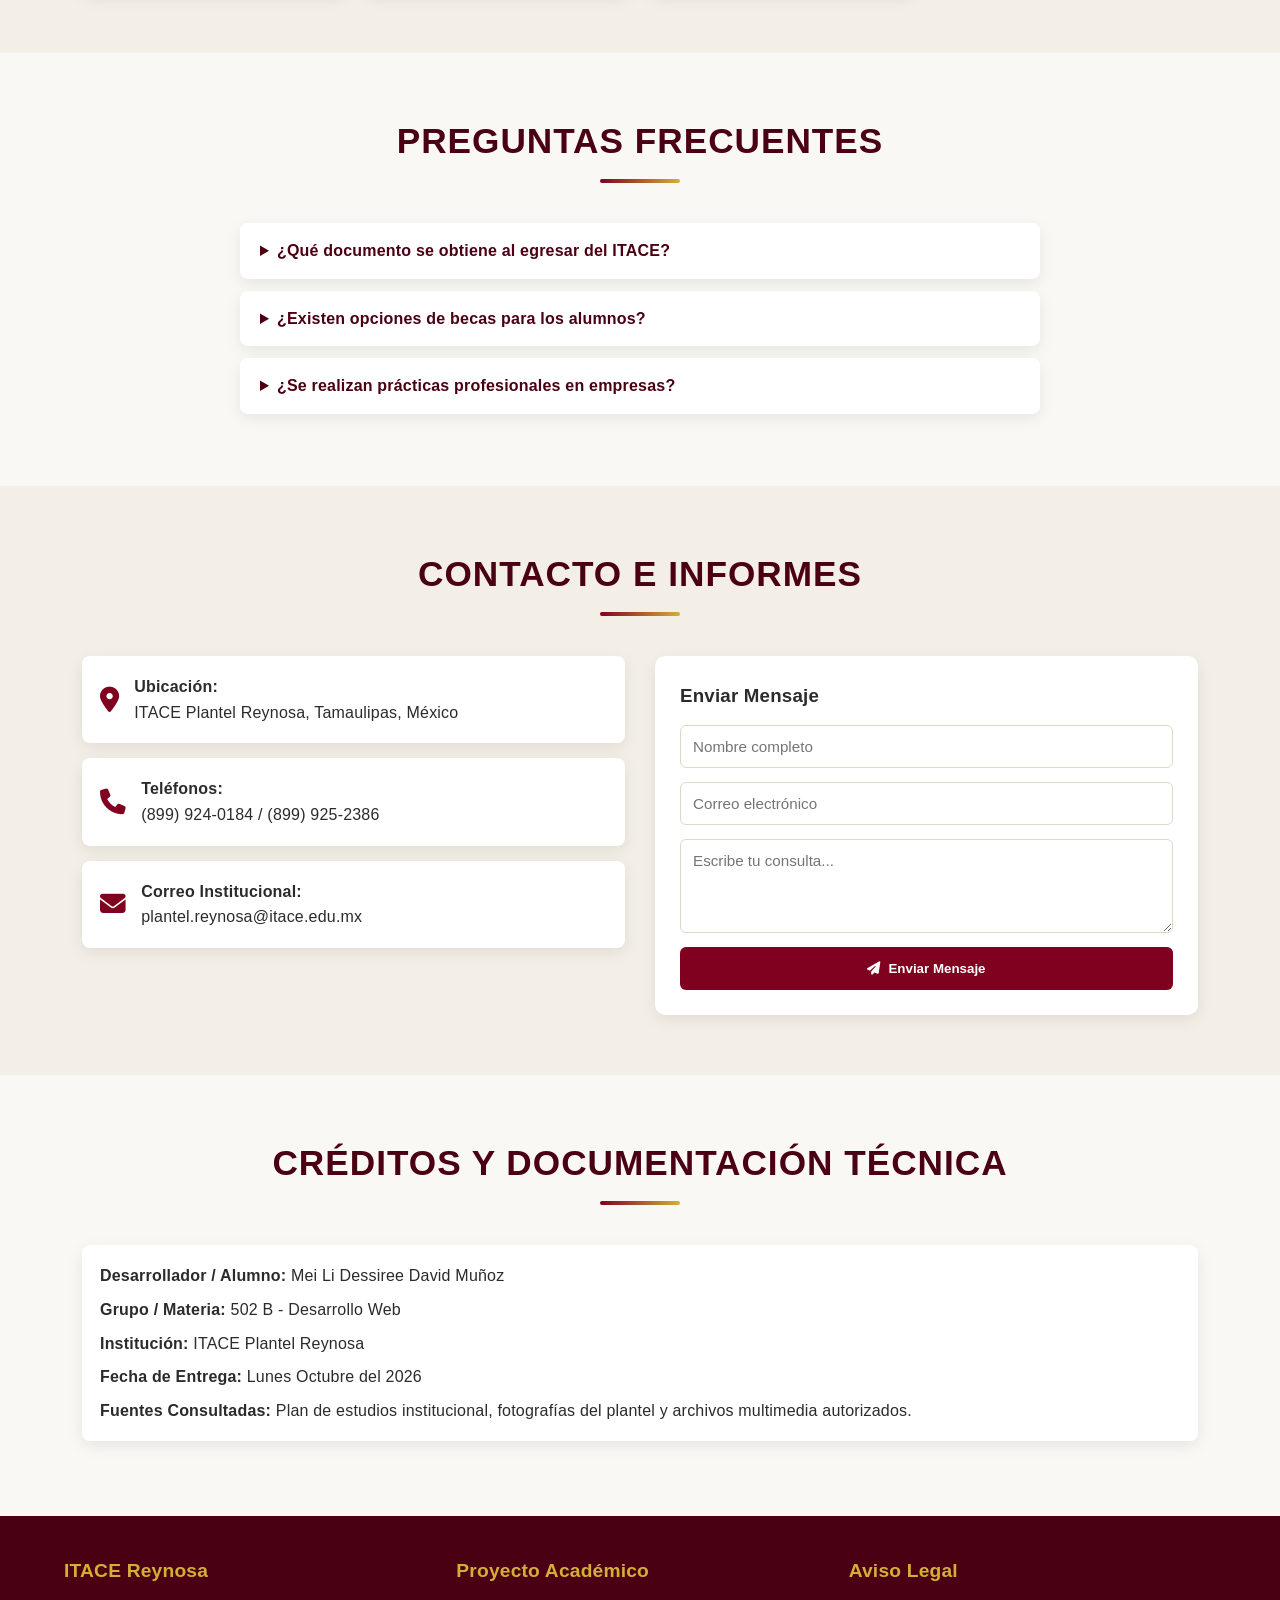
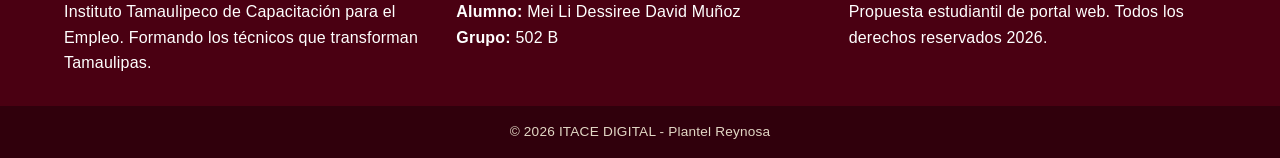
==== commit 64605803: "Actualizacion de galeria y estilos" ====
--- a/index.html
+++ b/index.html
@@ -324,7 +324,7 @@
                         <div class="card-content">
                             <h3><i class="fas fa-shield-alt"></i> Divulgación Científica y Experimentos Biotecnológicos</h3>
                             <p><strong>Especialidad:</strong>Ciencias Básicas e Innovación Tecnológica</p>
-                            <p>Demostración interactiva de experimentos químicos, maquetas y proyectos científicos bajo el lema "Una invitación a la ciencia"[cite: 5].</p>
+                            <p>Demostración interactiva de experimentos químicos, maquetas y proyectos científicos bajo el lema "Una invitación a la ciencia"[cite: 12].</p>
                         </div>
                     </article>
                 </div>
@@ -471,34 +471,118 @@
             </div>
         </section>
 
-        <!-- 6.12 GALERÍA MULTIMEDIA -->
+        <!-- 6.12 GALERÍA INSTITUCIONAL (15 ESPACIOS) -->
         <section id="galeria" class="section bg-beige">
             <div class="container">
                 <div class="section-title">
-                    <h2>Galería Fotográfica</h2>
-                    <div class="divider"></div>
-                    <p>Haz clic en cualquier imagen para verla en tamaño completo</p>
+                    <h2>GALERÍA INSTITUCIONAL</h2>
+                    <div class="divider"></div>
+                    <p>Explora nuestras instalaciones, eventos y vida estudiantil</p>
                 </div>
                 <div class="gallery-descriptions-grid">
                     <div class="facility-card">
-                        <div class="facility-img-box"><img src="img/imagen19.jpeg" alt="Colecta Teletón"></div>
-                        <div class="facility-info">
-                            <h4><i class="fas fa-heart"></i> Colecta Teletón</h4>
-                            <p>Participación activa en apoyo a causas comunitarias.</p>
-                        </div>
-                    </div>
-                    <div class="facility-card">
-                        <div class="facility-img-box"><img src="img/imagen15.jpeg" alt="Jardines del Plantel"></div>
-                        <div class="facility-info">
-                            <h4><i class="fas fa-leaf"></i> Espacios Verdes</h4>
-                            <p>Áreas de convivencia al aire libre para los alumnos.</p>
-                        </div>
-                    </div>
-                    <div class="facility-card">
-                        <div class="facility-img-box"><img src="img/imagen23.jpeg" alt="Evento Deportivo"></div>
-                        <div class="facility-info">
-                            <h4><i class="fas fa-running"></i> Carrera Atlética</h4>
-                            <p>Fomento al deporte y la convivencia saludable.</p>
+                        <div class="facility-img-box"><img src="img/imagen1.jpg" alt="Foto 1"></div>
+                        <div class="facility-info">
+                            <h4><i class="fas fa-camera"></i> Foto 1</h4>
+                            <p>Descripción de la imagen 1.</p>
+                        </div>
+                    </div>
+                    <div class="facility-card">
+                        <div class="facility-img-box"><img src="img/imagen2.jpg" alt="Foto 2"></div>
+                        <div class="facility-info">
+                            <h4><i class="fas fa-camera"></i> Foto 2</h4>
+                            <p>Descripción de la imagen 2.</p>
+                        </div>
+                    </div>
+                    <div class="facility-card">
+                        <div class="facility-img-box"><img src="img/imagen3.jpg" alt="Foto 3"></div>
+                        <div class="facility-info">
+                            <h4><i class="fas fa-camera"></i> Foto 3</h4>
+                            <p>Descripción de la imagen 3.</p>
+                        </div>
+                    </div>
+                    <div class="facility-card">
+                        <div class="facility-img-box"><img src="img/imagen4.jpg" alt="Foto 4"></div>
+                        <div class="facility-info">
+                            <h4><i class="fas fa-camera"></i> Foto 4</h4>
+                            <p>Descripción de la imagen 4.</p>
+                        </div>
+                    </div>
+                    <div class="facility-card">
+                        <div class="facility-img-box"><img src="img/imagen5.jpg" alt="Foto 5"></div>
+                        <div class="facility-info">
+                            <h4><i class="fas fa-camera"></i> Foto 5</h4>
+                            <p>Descripción de la imagen 5.</p>
+                        </div>
+                    </div>
+                    <div class="facility-card">
+                        <div class="facility-img-box"><img src="img/imagen6.jpg" alt="Foto 6"></div>
+                        <div class="facility-info">
+                            <h4><i class="fas fa-camera"></i> Foto 6</h4>
+                            <p>Descripción de la imagen 6.</p>
+                        </div>
+                    </div>
+                    <div class="facility-card">
+                        <div class="facility-img-box"><img src="img/imagen7.jpg" alt="Foto 7"></div>
+                        <div class="facility-info">
+                            <h4><i class="fas fa-camera"></i> Foto 7</h4>
+                            <p>Descripción de la imagen 7.</p>
+                        </div>
+                    </div>
+                    <div class="facility-card">
+                        <div class="facility-img-box"><img src="img/imagen8.jpg" alt="Foto 8"></div>
+                        <div class="facility-info">
+                            <h4><i class="fas fa-camera"></i> Foto 8</h4>
+                            <p>Descripción de la imagen 8.</p>
+                        </div>
+                    </div>
+                    <div class="facility-card">
+                        <div class="facility-img-box"><img src="img/imagen9.jpg" alt="Foto 9"></div>
+                        <div class="facility-info">
+                            <h4><i class="fas fa-camera"></i> Foto 9</h4>
+                            <p>Descripción de la imagen 9.</p>
+                        </div>
+                    </div>
+                    <div class="facility-card">
+                        <div class="facility-img-box"><img src="img/imagen10.jpg" alt="Foto 10"></div>
+                        <div class="facility-info">
+                            <h4><i class="fas fa-camera"></i> Foto 10</h4>
+                            <p>Descripción de la imagen 10.</p>
+                        </div>
+                    </div>
+                    <div class="facility-card">
+                        <div class="facility-img-box"><img src="img/imagen11.jpg" alt="Foto 11"></div>
+                        <div class="facility-info">
+                            <h4><i class="fas fa-camera"></i> Foto 11</h4>
+                            <p>Descripción de la imagen 11.</p>
+                        </div>
+                    </div>
+                    <div class="facility-card">
+                        <div class="facility-img-box"><img src="img/imagen12.jpg" alt="Foto 12"></div>
+                        <div class="facility-info">
+                            <h4><i class="fas fa-camera"></i> Foto 12</h4>
+                            <p>Descripción de la imagen 12.</p>
+                        </div>
+                    </div>
+                    <div class="facility-card">
+                        <div class="facility-img-box"><img src="img/imagen13.jpg" alt="Foto 13"></div>
+                        <div class="facility-info">
+                            <h4><i class="fas fa-camera"></i> Foto 13</h4>
+                            <p>Descripción de la imagen 13.</p>
+                        </div>
+                    </div>
+                    <div class="facility-card">
+                        <div class="facility-img-box"><img src="img/imagen14.jpg" alt="Foto 14"></div>
+                        <div class="facility-info">
+                            <h4><i class="fas fa-camera"></i> Foto 14</h4>
+                            <p>Descripción de la imagen 14.</p>
+                        </div>
+                    </div>
+                    <div class="facility-card">
+                        <div class="facility-img-box"><img src="img/imagen15.jpg" alt="Foto 15"></div>
+                        <div class="facility-info">
+                            <h4><i class="fas fa-camera"></i> Foto 15</h4>
+                            <p>Descripción de la imagen 15.</p>
                         </div>
                     </div>
                 </div>
--- a/style.css
+++ b/style.css
@@ -550,8 +550,8 @@
    =================================================== */
 .gallery-descriptions-grid {
     display: grid;
-    grid-template-columns: repeat(auto-fit, minmax(280px, 1fr));
-    gap: 25px;
+    grid-template-columns: repeat(auto-fit, minmax(220px, 1fr));
+    gap: 20px;
 }
 
 .facility-card {
@@ -656,7 +656,7 @@
     margin-left: auto;
     margin-right: auto;
     box-shadow: 0 4px 10px rgba(128, 0, 32, 0.25);
-    overflow: hidden; /* Ajusta la imagen dentro del circulo */
+    overflow: hidden;
 }
 
 .teacher-avatar img {
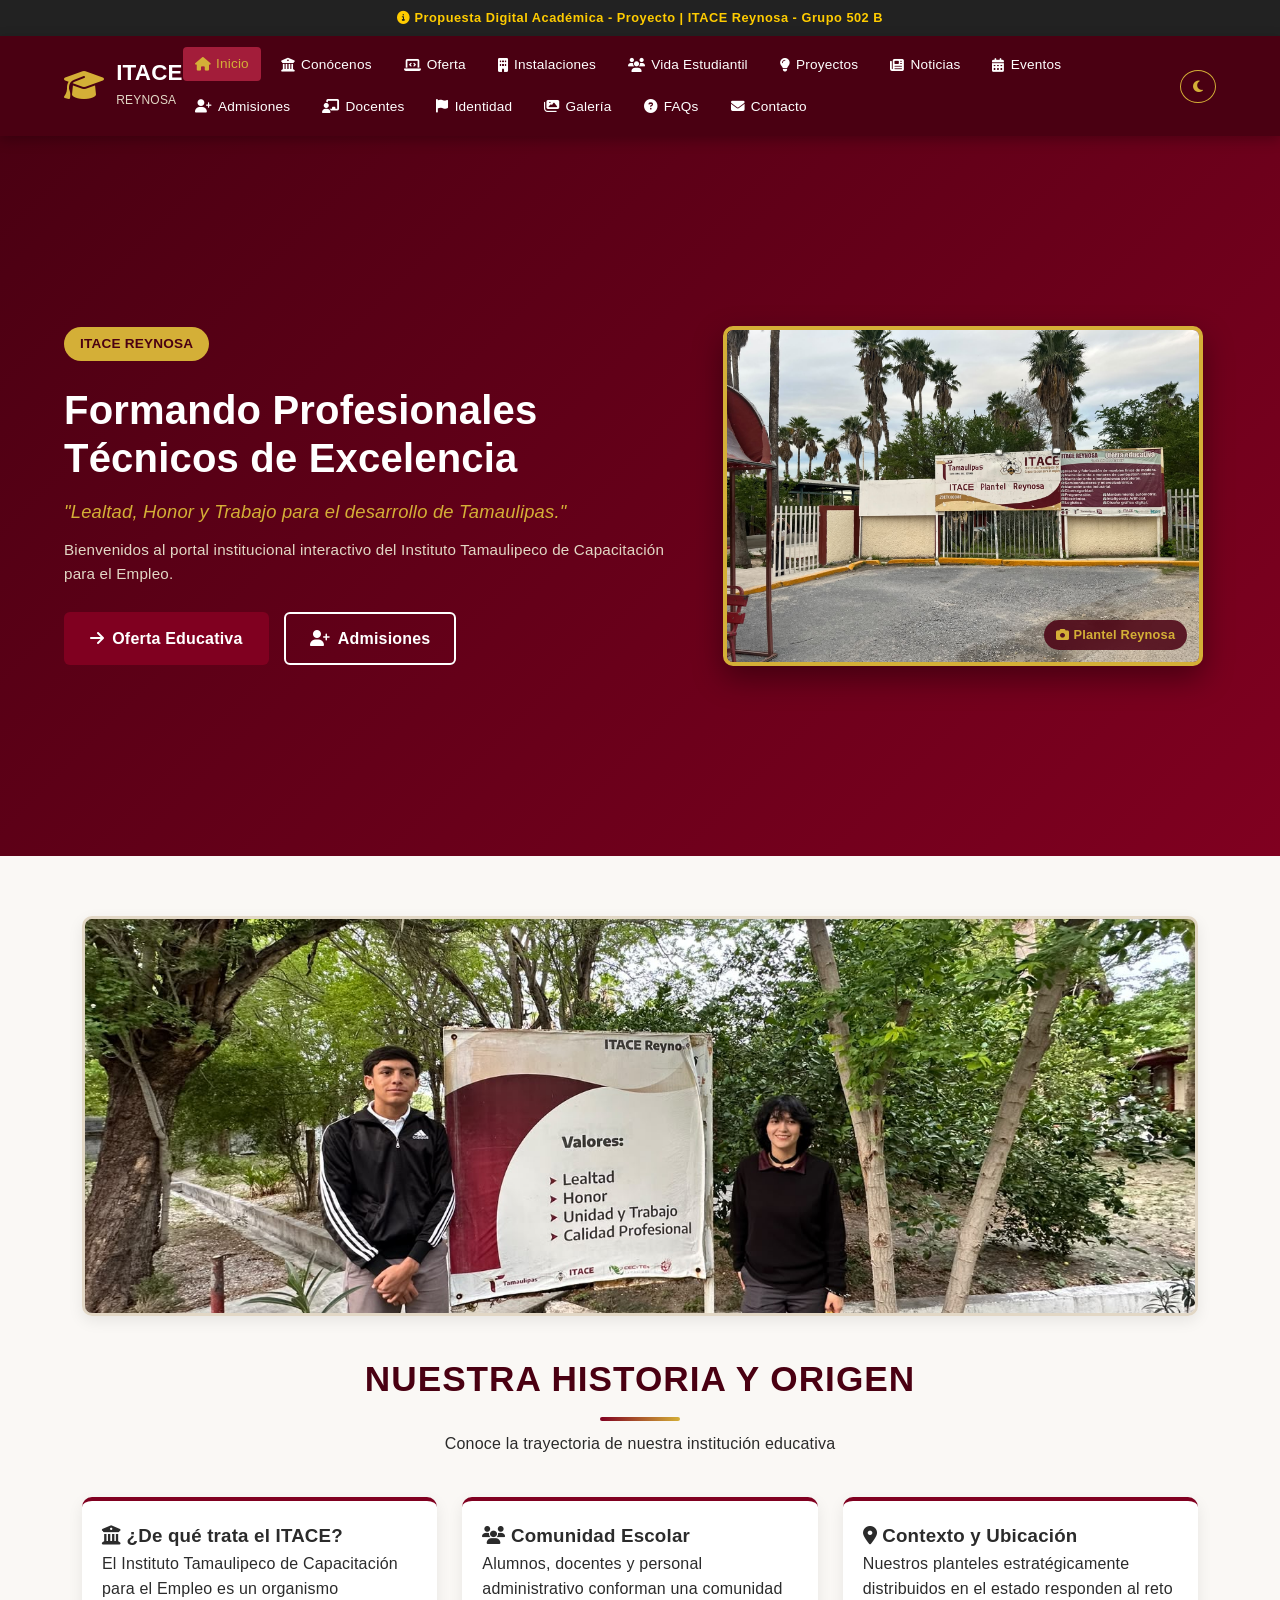
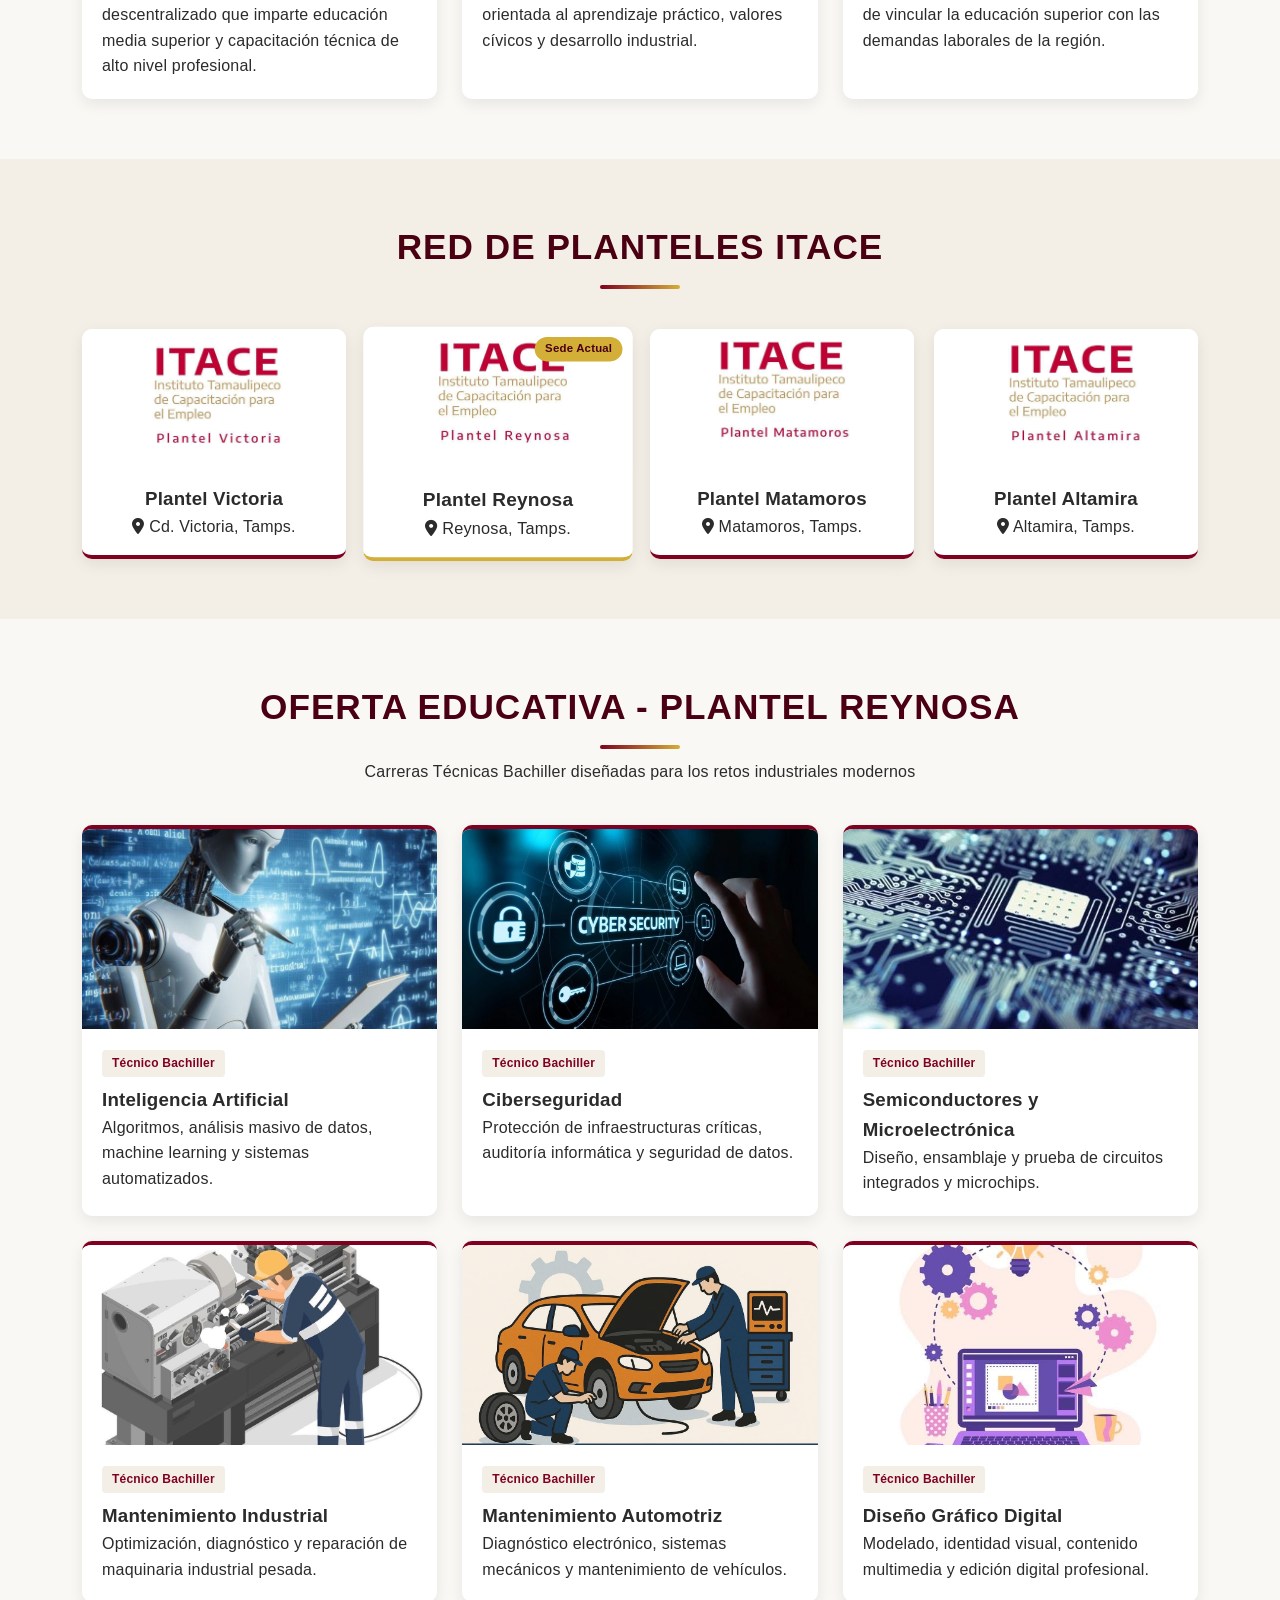
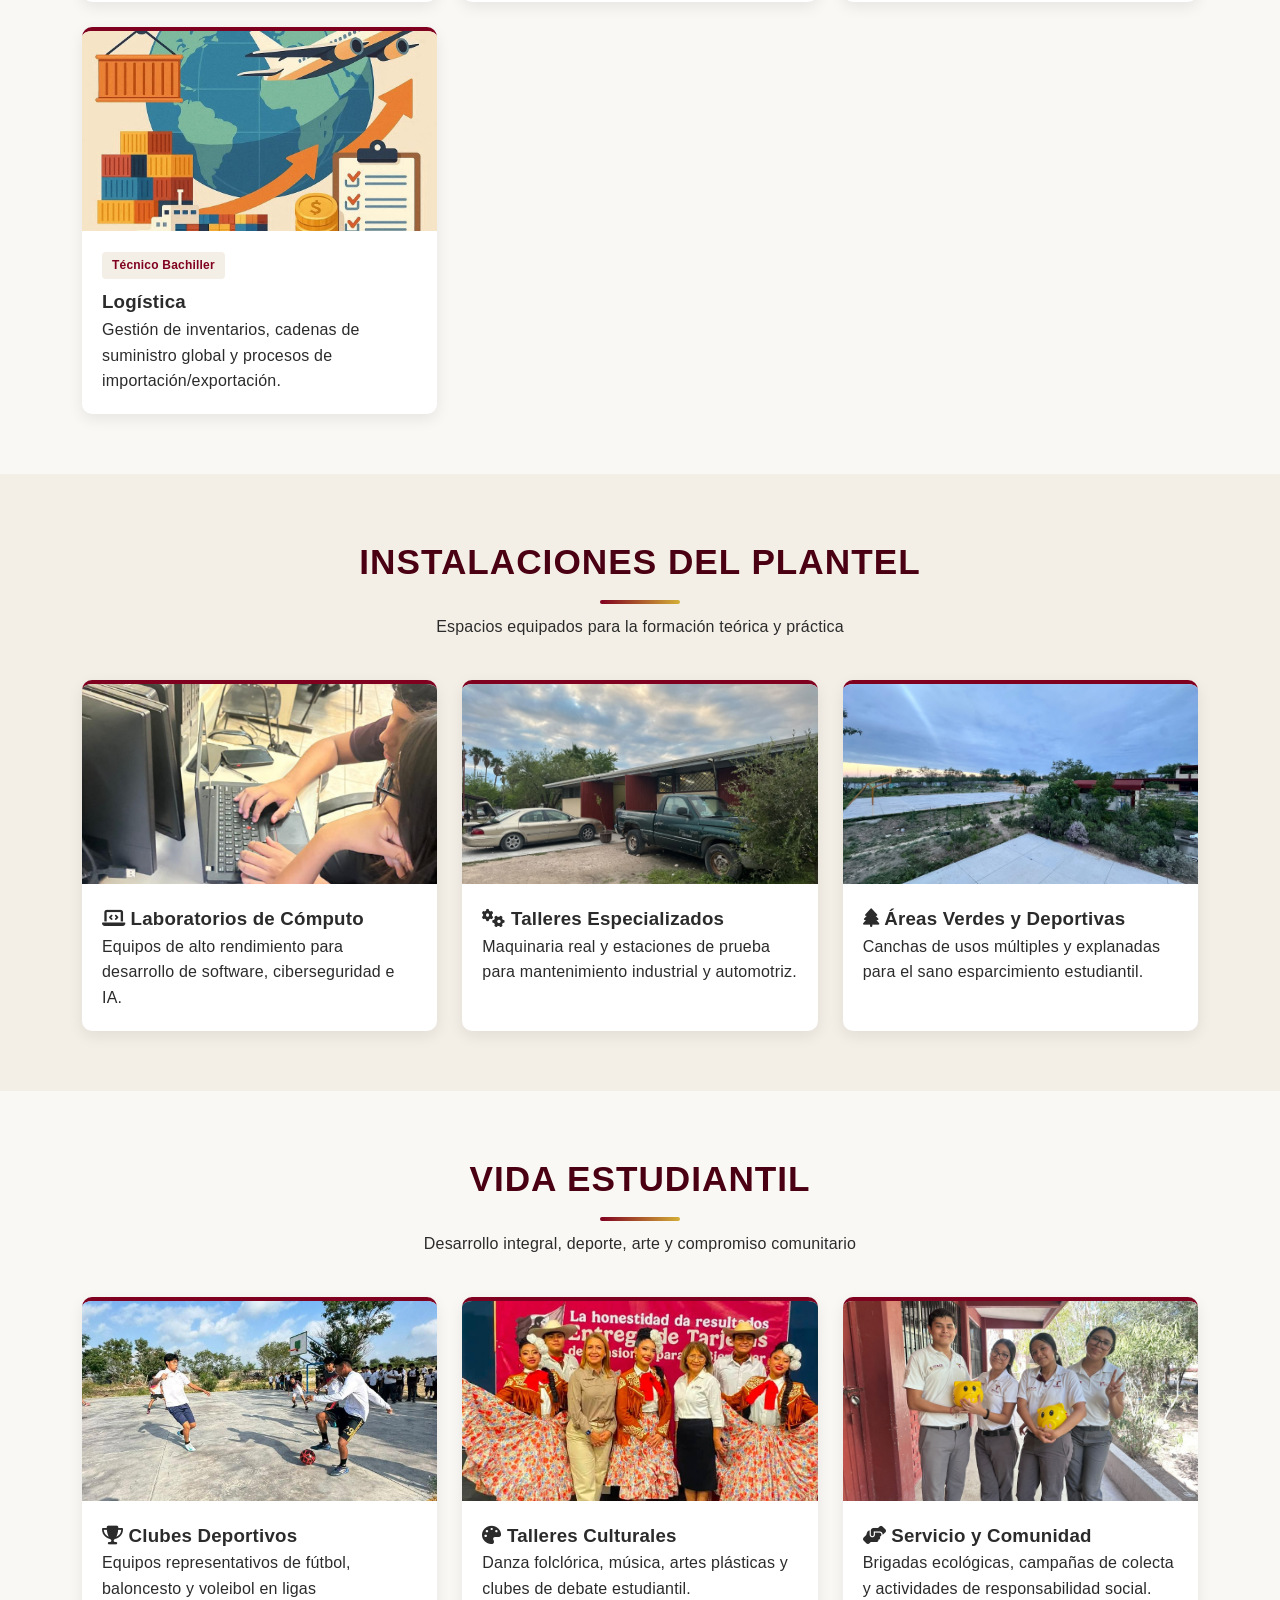
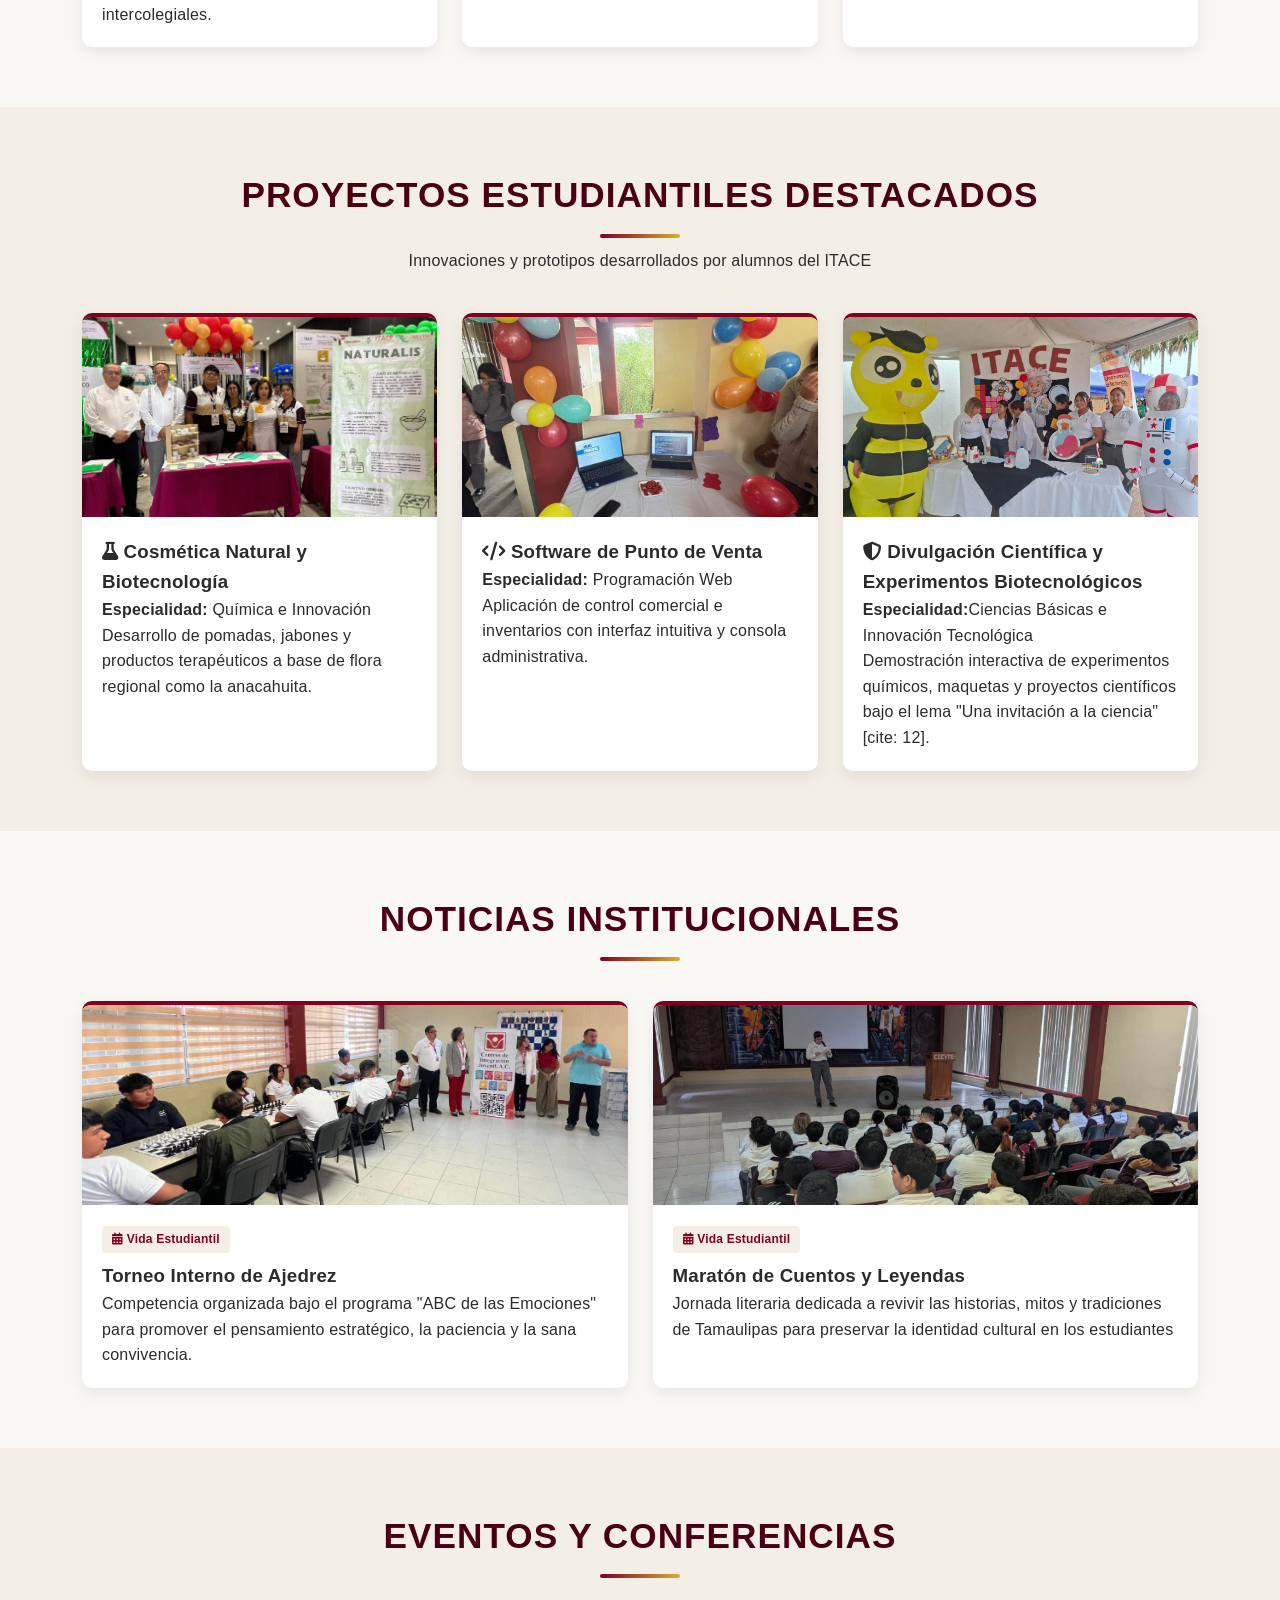
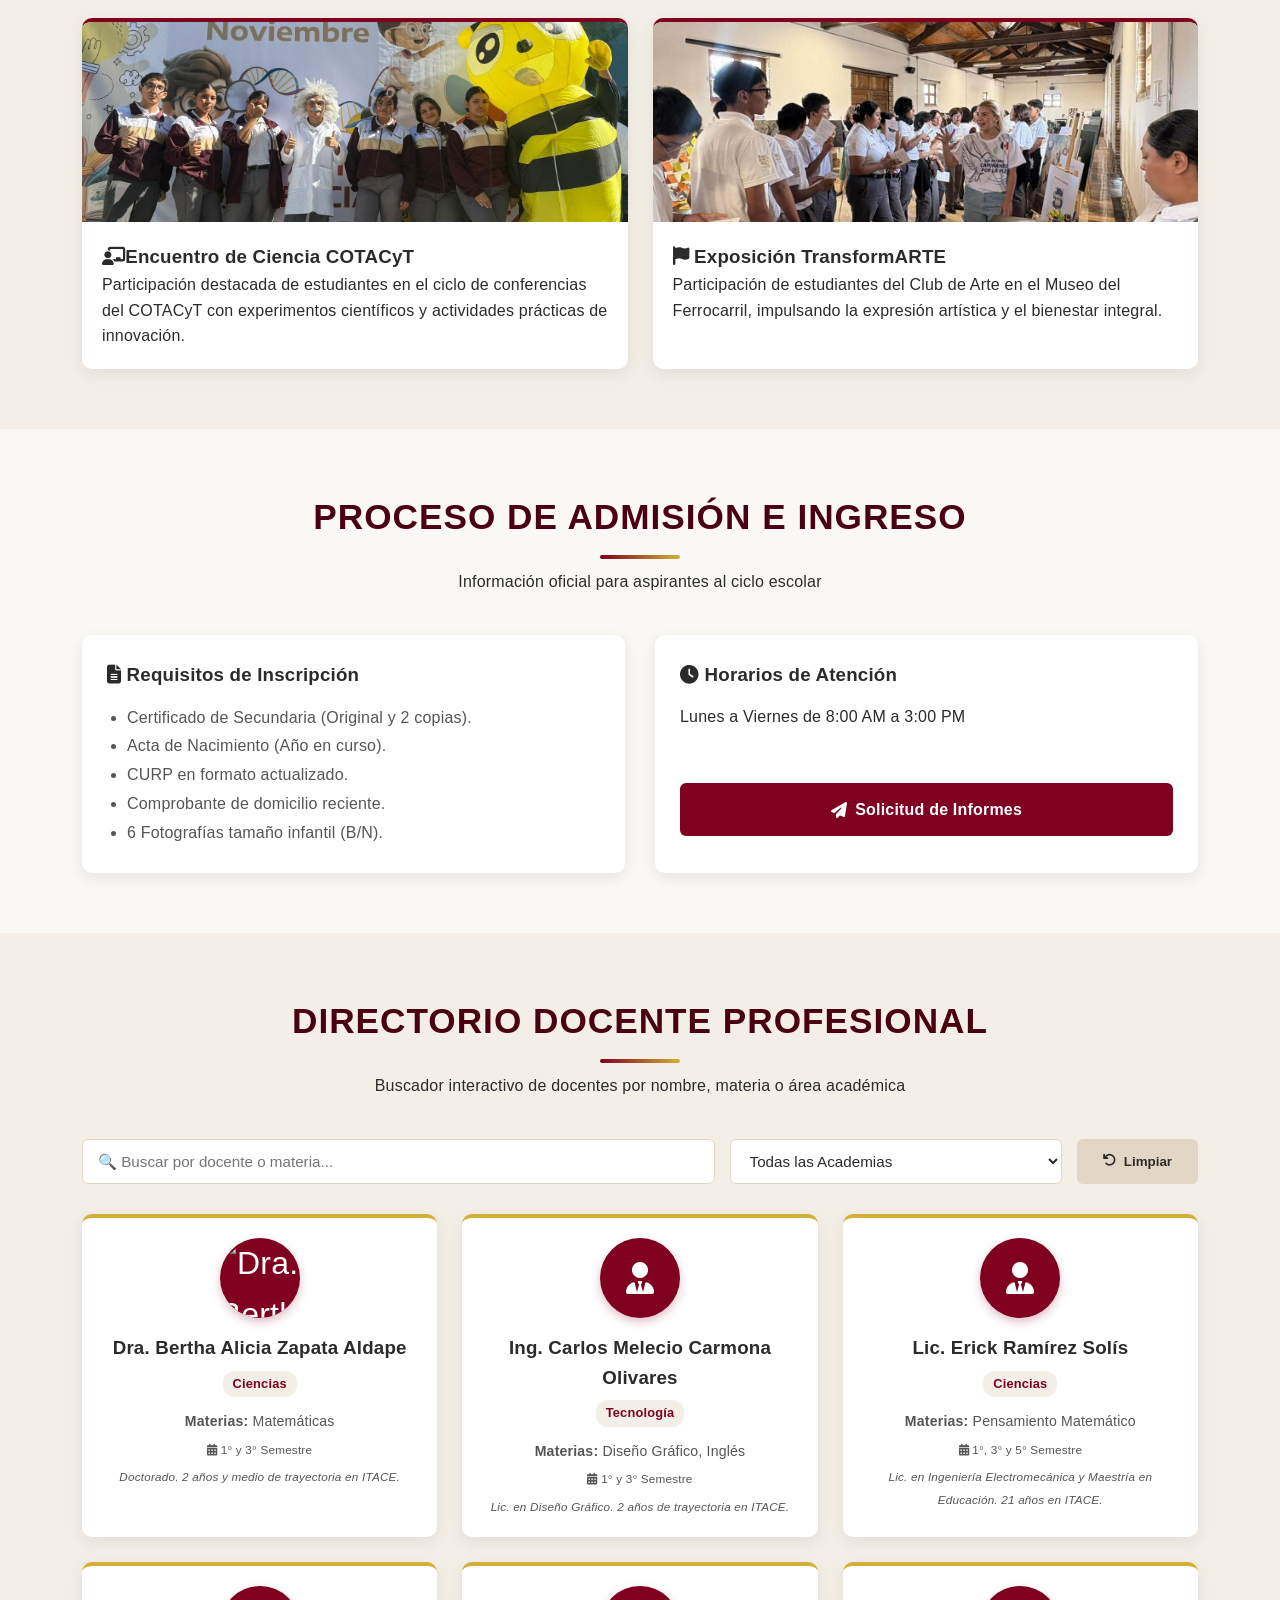
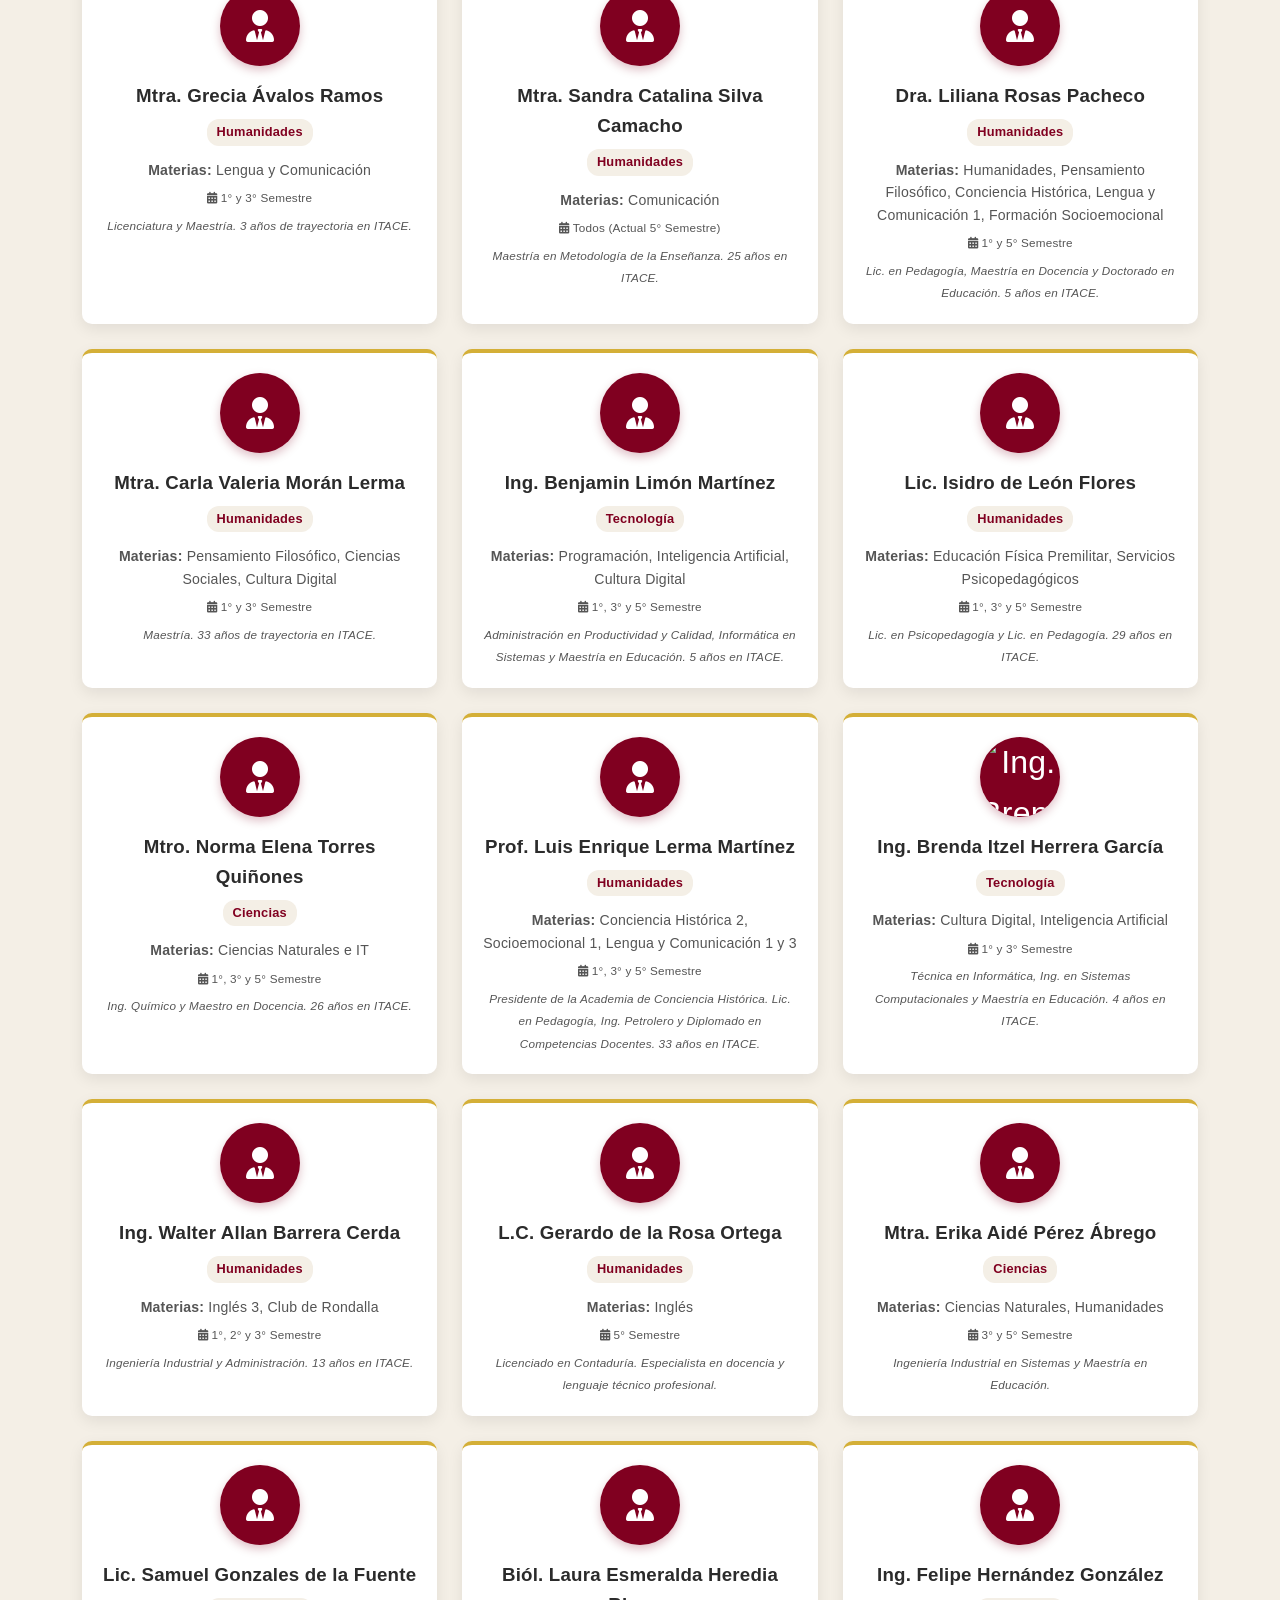
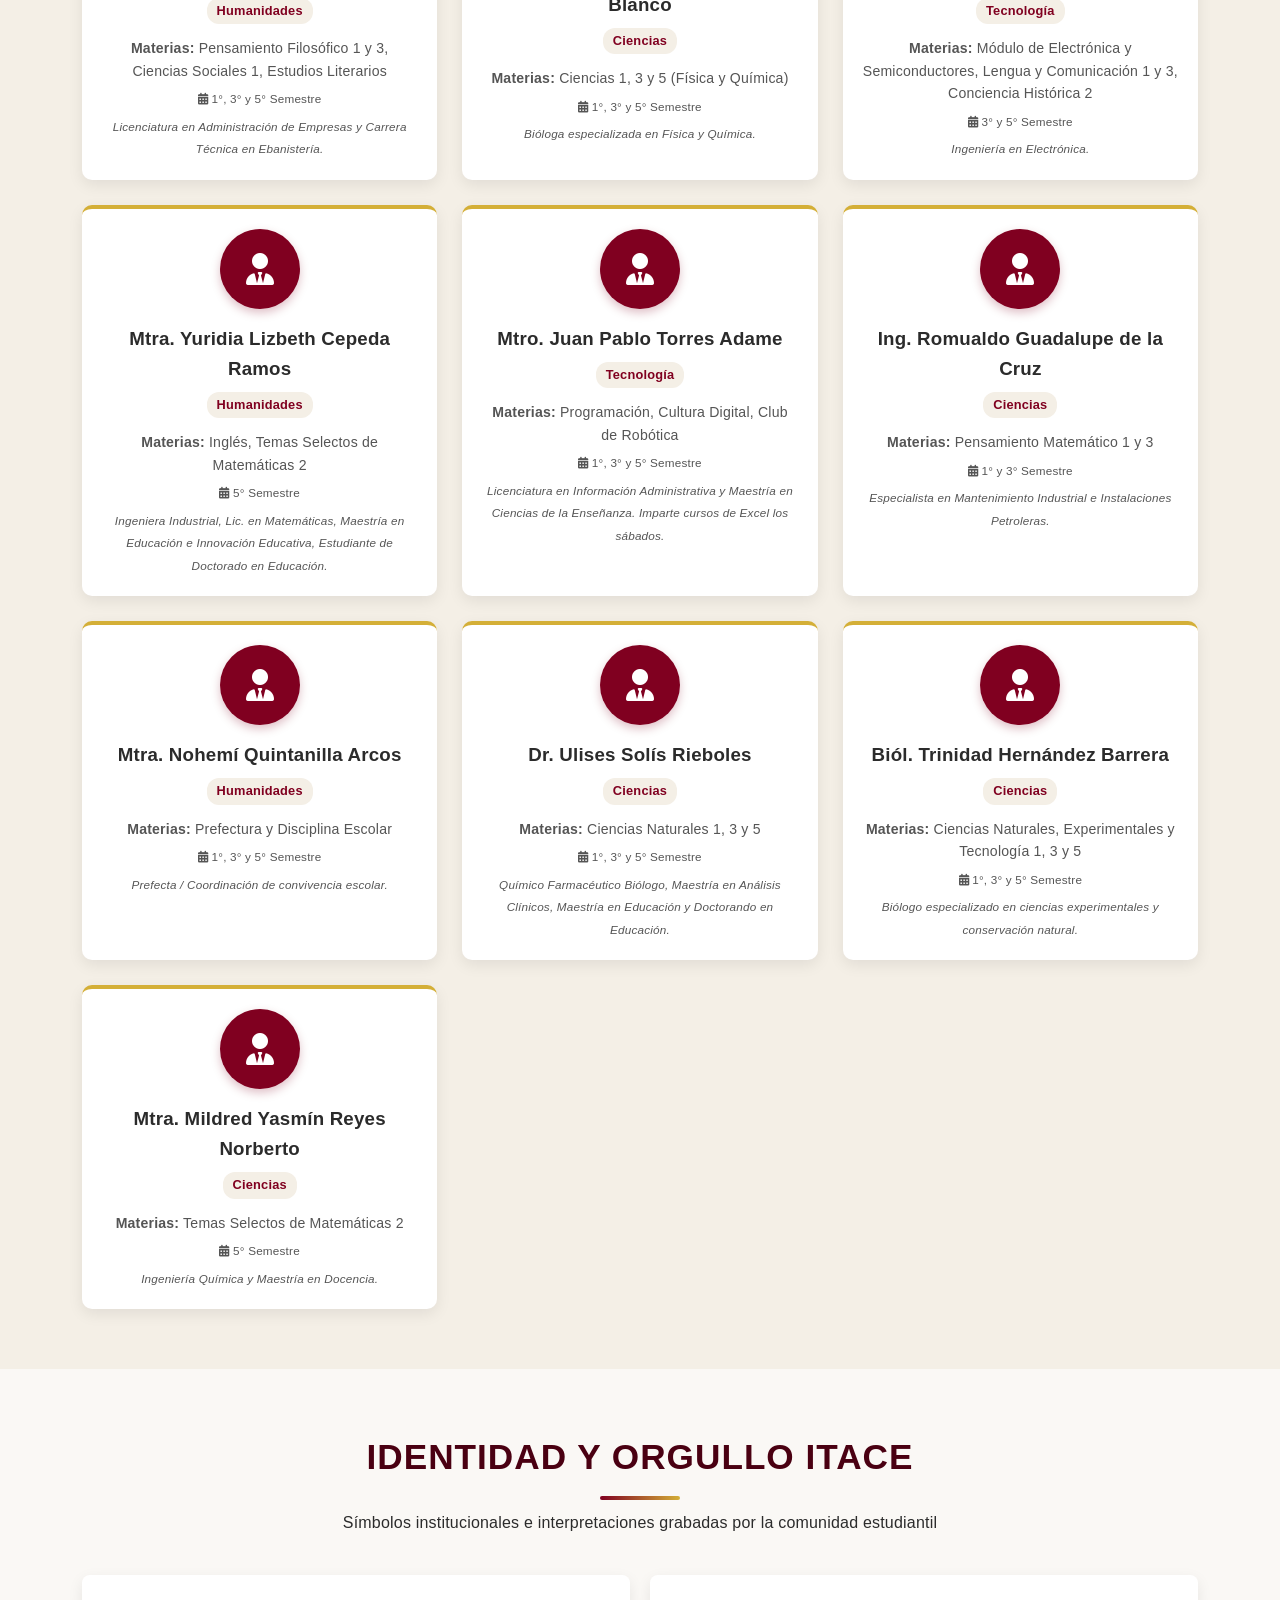
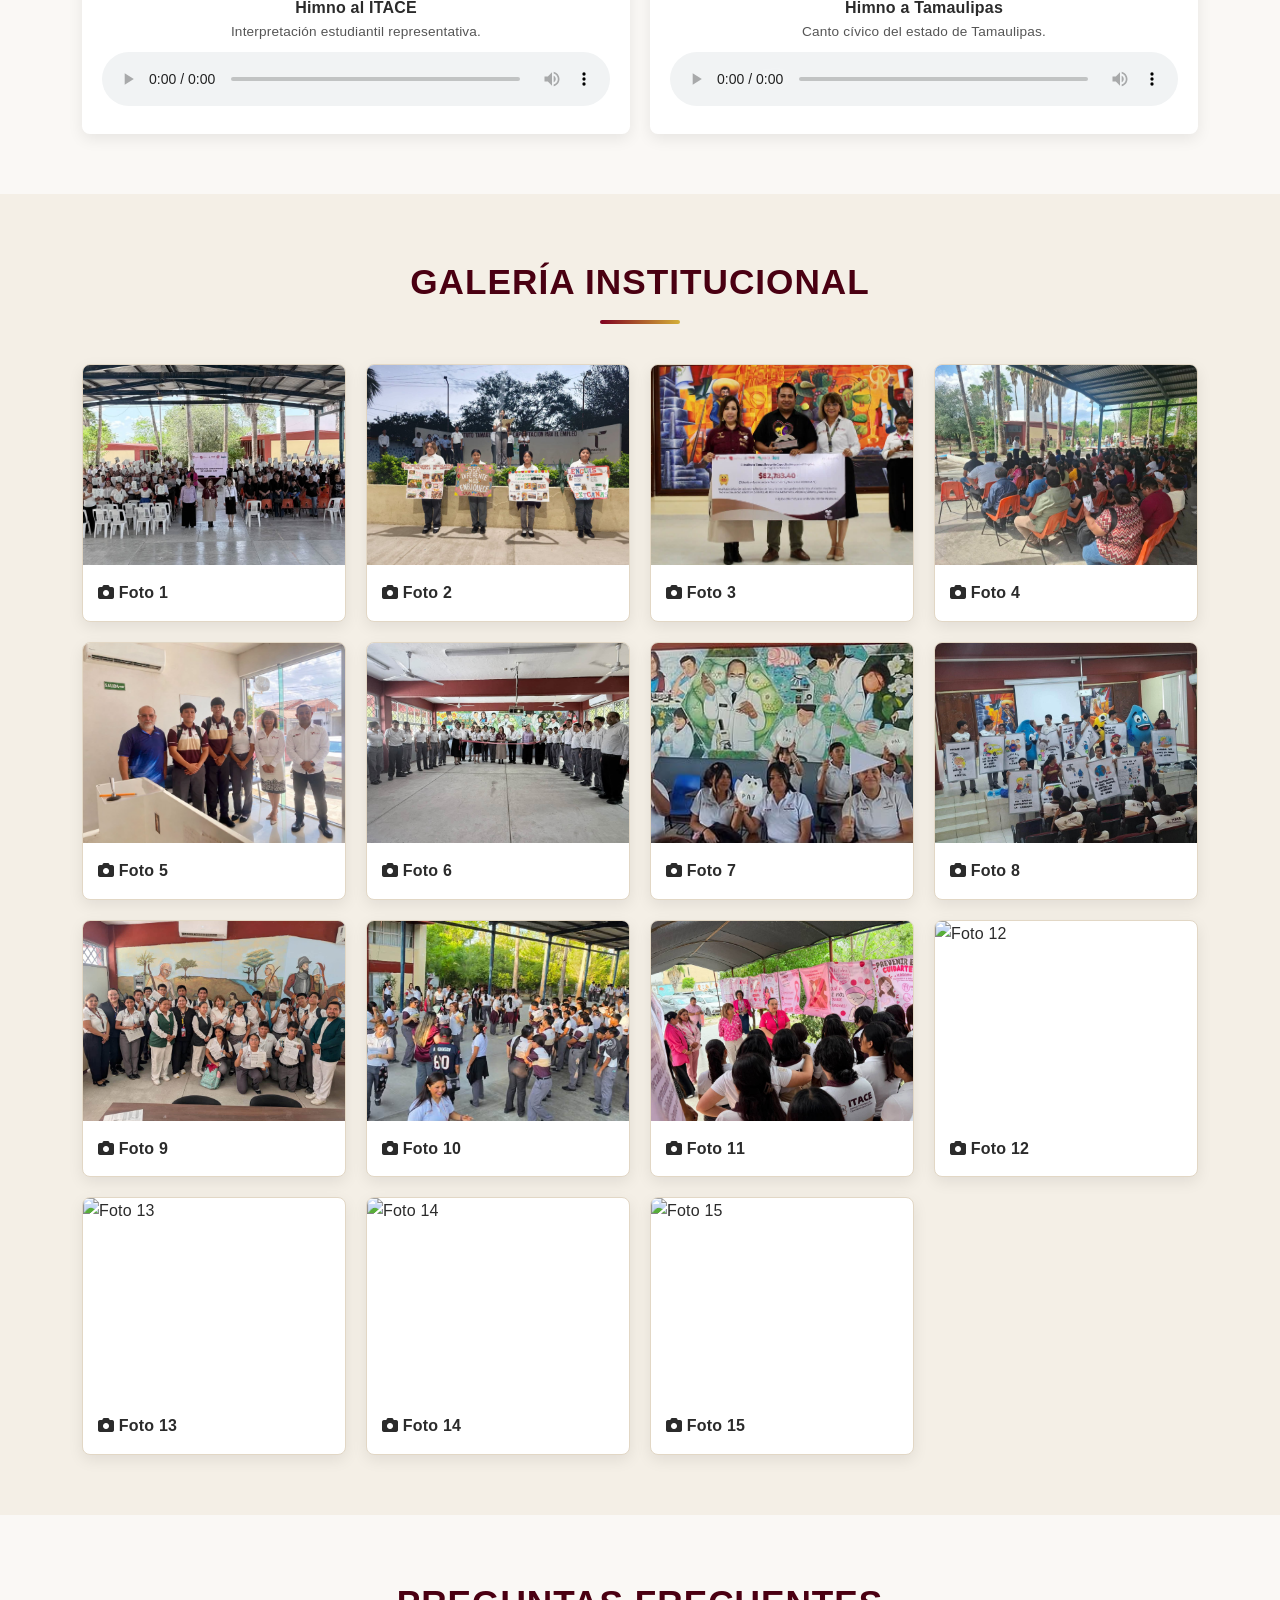
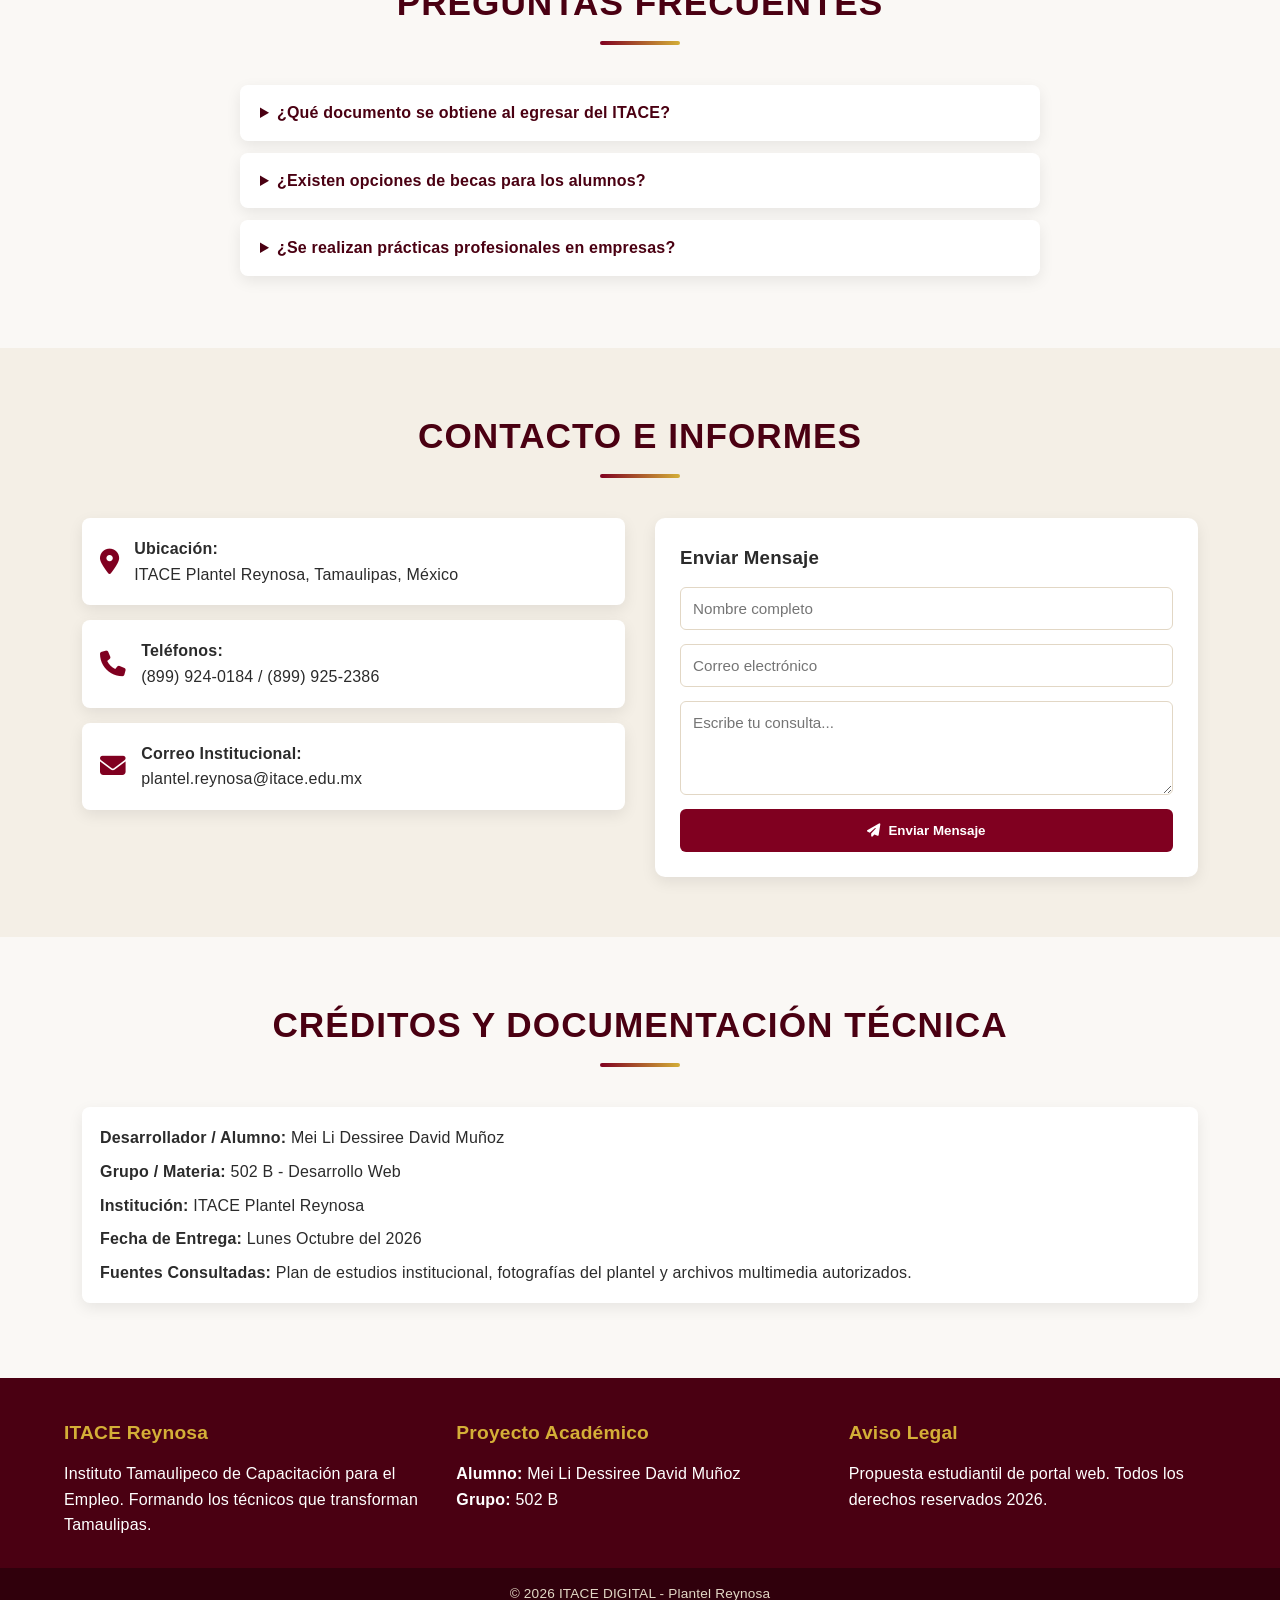
==== commit 326e741c: "Actualizacion de galeria y estilos" ====
--- a/index.html
+++ b/index.html
@@ -477,112 +477,96 @@
                 <div class="section-title">
                     <h2>GALERÍA INSTITUCIONAL</h2>
                     <div class="divider"></div>
-                    <p>Explora nuestras instalaciones, eventos y vida estudiantil</p>
                 </div>
                 <div class="gallery-descriptions-grid">
                     <div class="facility-card">
                         <div class="facility-img-box"><img src="img/imagen1.jpg" alt="Foto 1"></div>
                         <div class="facility-info">
                             <h4><i class="fas fa-camera"></i> Foto 1</h4>
-                            <p>Descripción de la imagen 1.</p>
                         </div>
                     </div>
                     <div class="facility-card">
                         <div class="facility-img-box"><img src="img/imagen2.jpg" alt="Foto 2"></div>
                         <div class="facility-info">
                             <h4><i class="fas fa-camera"></i> Foto 2</h4>
-                            <p>Descripción de la imagen 2.</p>
                         </div>
                     </div>
                     <div class="facility-card">
                         <div class="facility-img-box"><img src="img/imagen3.jpg" alt="Foto 3"></div>
                         <div class="facility-info">
                             <h4><i class="fas fa-camera"></i> Foto 3</h4>
-                            <p>Descripción de la imagen 3.</p>
                         </div>
                     </div>
                     <div class="facility-card">
                         <div class="facility-img-box"><img src="img/imagen4.jpg" alt="Foto 4"></div>
                         <div class="facility-info">
                             <h4><i class="fas fa-camera"></i> Foto 4</h4>
-                            <p>Descripción de la imagen 4.</p>
                         </div>
                     </div>
                     <div class="facility-card">
                         <div class="facility-img-box"><img src="img/imagen5.jpg" alt="Foto 5"></div>
                         <div class="facility-info">
                             <h4><i class="fas fa-camera"></i> Foto 5</h4>
-                            <p>Descripción de la imagen 5.</p>
                         </div>
                     </div>
                     <div class="facility-card">
                         <div class="facility-img-box"><img src="img/imagen6.jpg" alt="Foto 6"></div>
                         <div class="facility-info">
                             <h4><i class="fas fa-camera"></i> Foto 6</h4>
-                            <p>Descripción de la imagen 6.</p>
                         </div>
                     </div>
                     <div class="facility-card">
                         <div class="facility-img-box"><img src="img/imagen7.jpg" alt="Foto 7"></div>
                         <div class="facility-info">
                             <h4><i class="fas fa-camera"></i> Foto 7</h4>
-                            <p>Descripción de la imagen 7.</p>
                         </div>
                     </div>
                     <div class="facility-card">
                         <div class="facility-img-box"><img src="img/imagen8.jpg" alt="Foto 8"></div>
                         <div class="facility-info">
                             <h4><i class="fas fa-camera"></i> Foto 8</h4>
-                            <p>Descripción de la imagen 8.</p>
                         </div>
                     </div>
                     <div class="facility-card">
                         <div class="facility-img-box"><img src="img/imagen9.jpg" alt="Foto 9"></div>
                         <div class="facility-info">
                             <h4><i class="fas fa-camera"></i> Foto 9</h4>
-                            <p>Descripción de la imagen 9.</p>
                         </div>
                     </div>
                     <div class="facility-card">
                         <div class="facility-img-box"><img src="img/imagen10.jpg" alt="Foto 10"></div>
                         <div class="facility-info">
                             <h4><i class="fas fa-camera"></i> Foto 10</h4>
-                            <p>Descripción de la imagen 10.</p>
                         </div>
                     </div>
                     <div class="facility-card">
                         <div class="facility-img-box"><img src="img/imagen11.jpg" alt="Foto 11"></div>
                         <div class="facility-info">
                             <h4><i class="fas fa-camera"></i> Foto 11</h4>
-                            <p>Descripción de la imagen 11.</p>
                         </div>
                     </div>
                     <div class="facility-card">
                         <div class="facility-img-box"><img src="img/imagen12.jpg" alt="Foto 12"></div>
                         <div class="facility-info">
                             <h4><i class="fas fa-camera"></i> Foto 12</h4>
-                            <p>Descripción de la imagen 12.</p>
                         </div>
                     </div>
                     <div class="facility-card">
                         <div class="facility-img-box"><img src="img/imagen13.jpg" alt="Foto 13"></div>
                         <div class="facility-info">
                             <h4><i class="fas fa-camera"></i> Foto 13</h4>
-                            <p>Descripción de la imagen 13.</p>
                         </div>
                     </div>
                     <div class="facility-card">
                         <div class="facility-img-box"><img src="img/imagen14.jpg" alt="Foto 14"></div>
                         <div class="facility-info">
                             <h4><i class="fas fa-camera"></i> Foto 14</h4>
-                            <p>Descripción de la imagen 14.</p>
                         </div>
                     </div>
                     <div class="facility-card">
                         <div class="facility-img-box"><img src="img/imagen15.jpg" alt="Foto 15"></div>
                         <div class="facility-info">
                             <h4><i class="fas fa-camera"></i> Foto 15</h4>
-                            <p>Descripción de la imagen 15.</p>
                         </div>
                     </div>
                 </div>
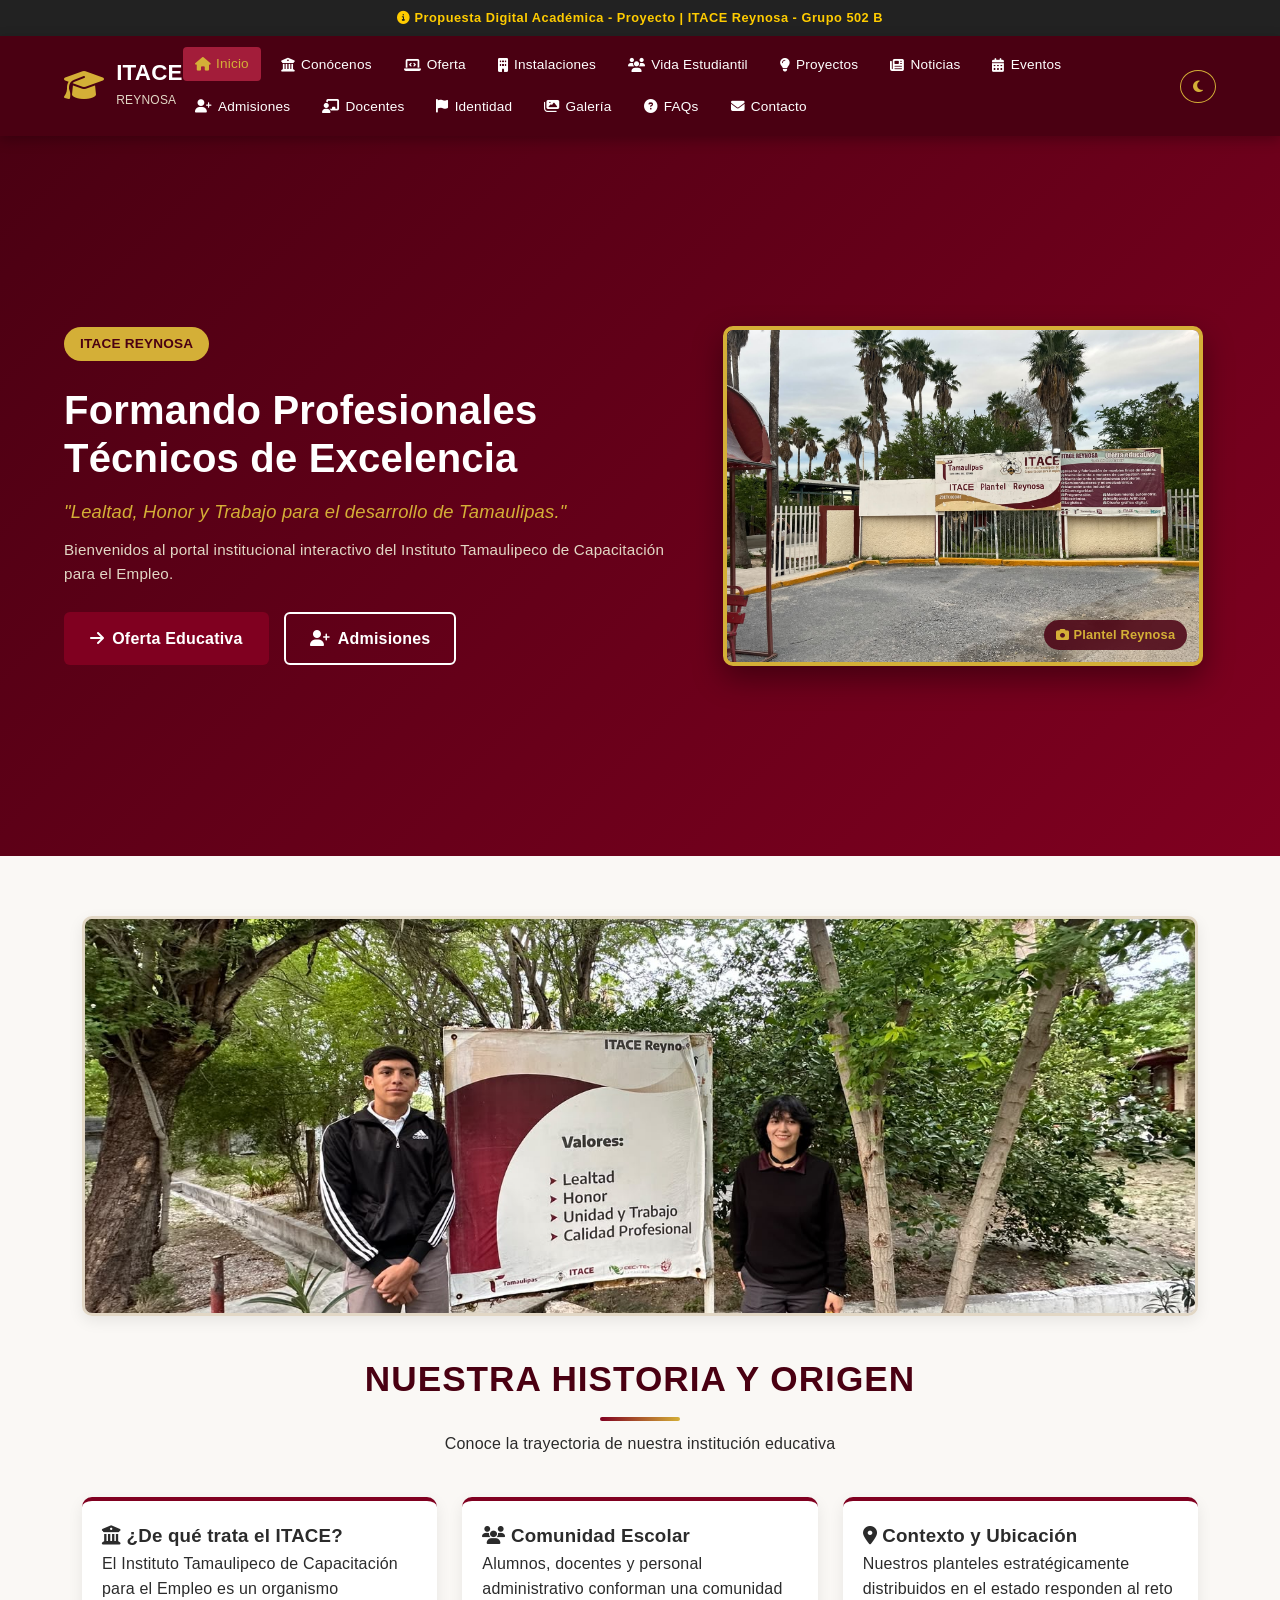
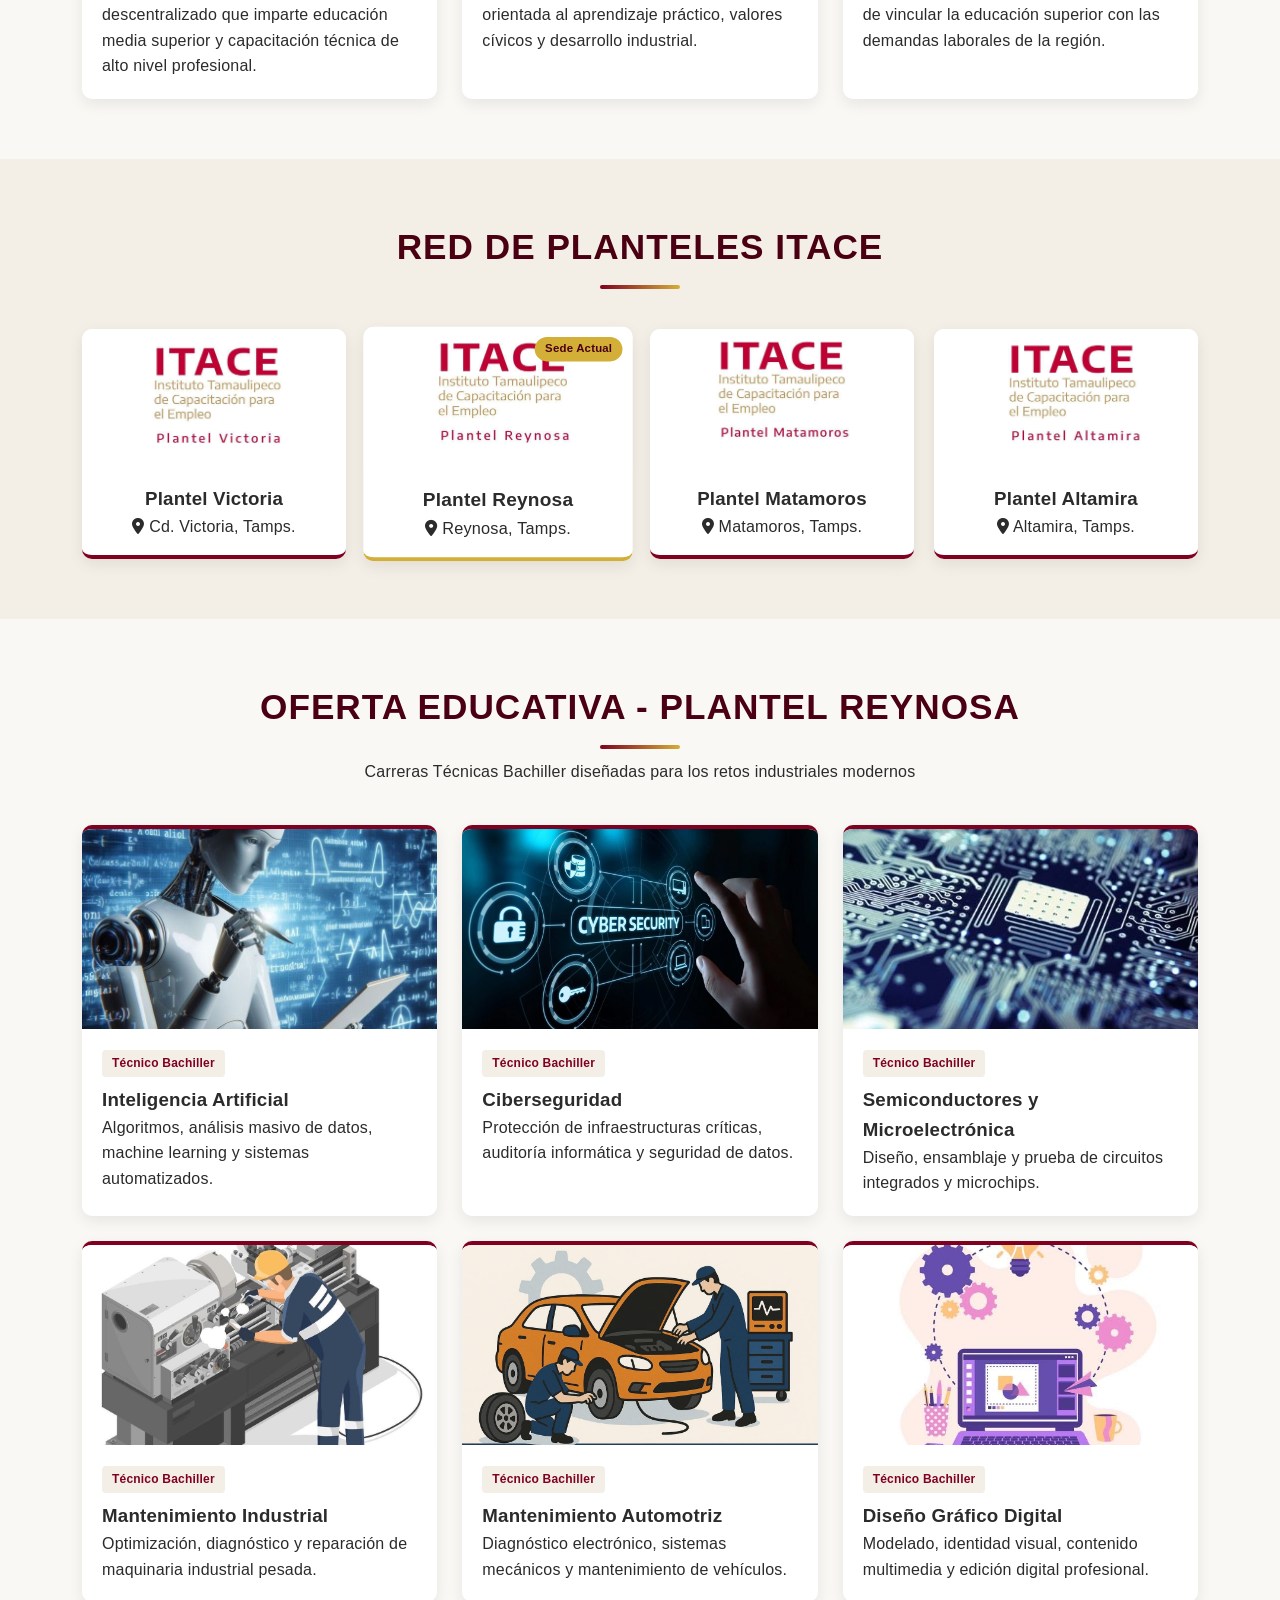
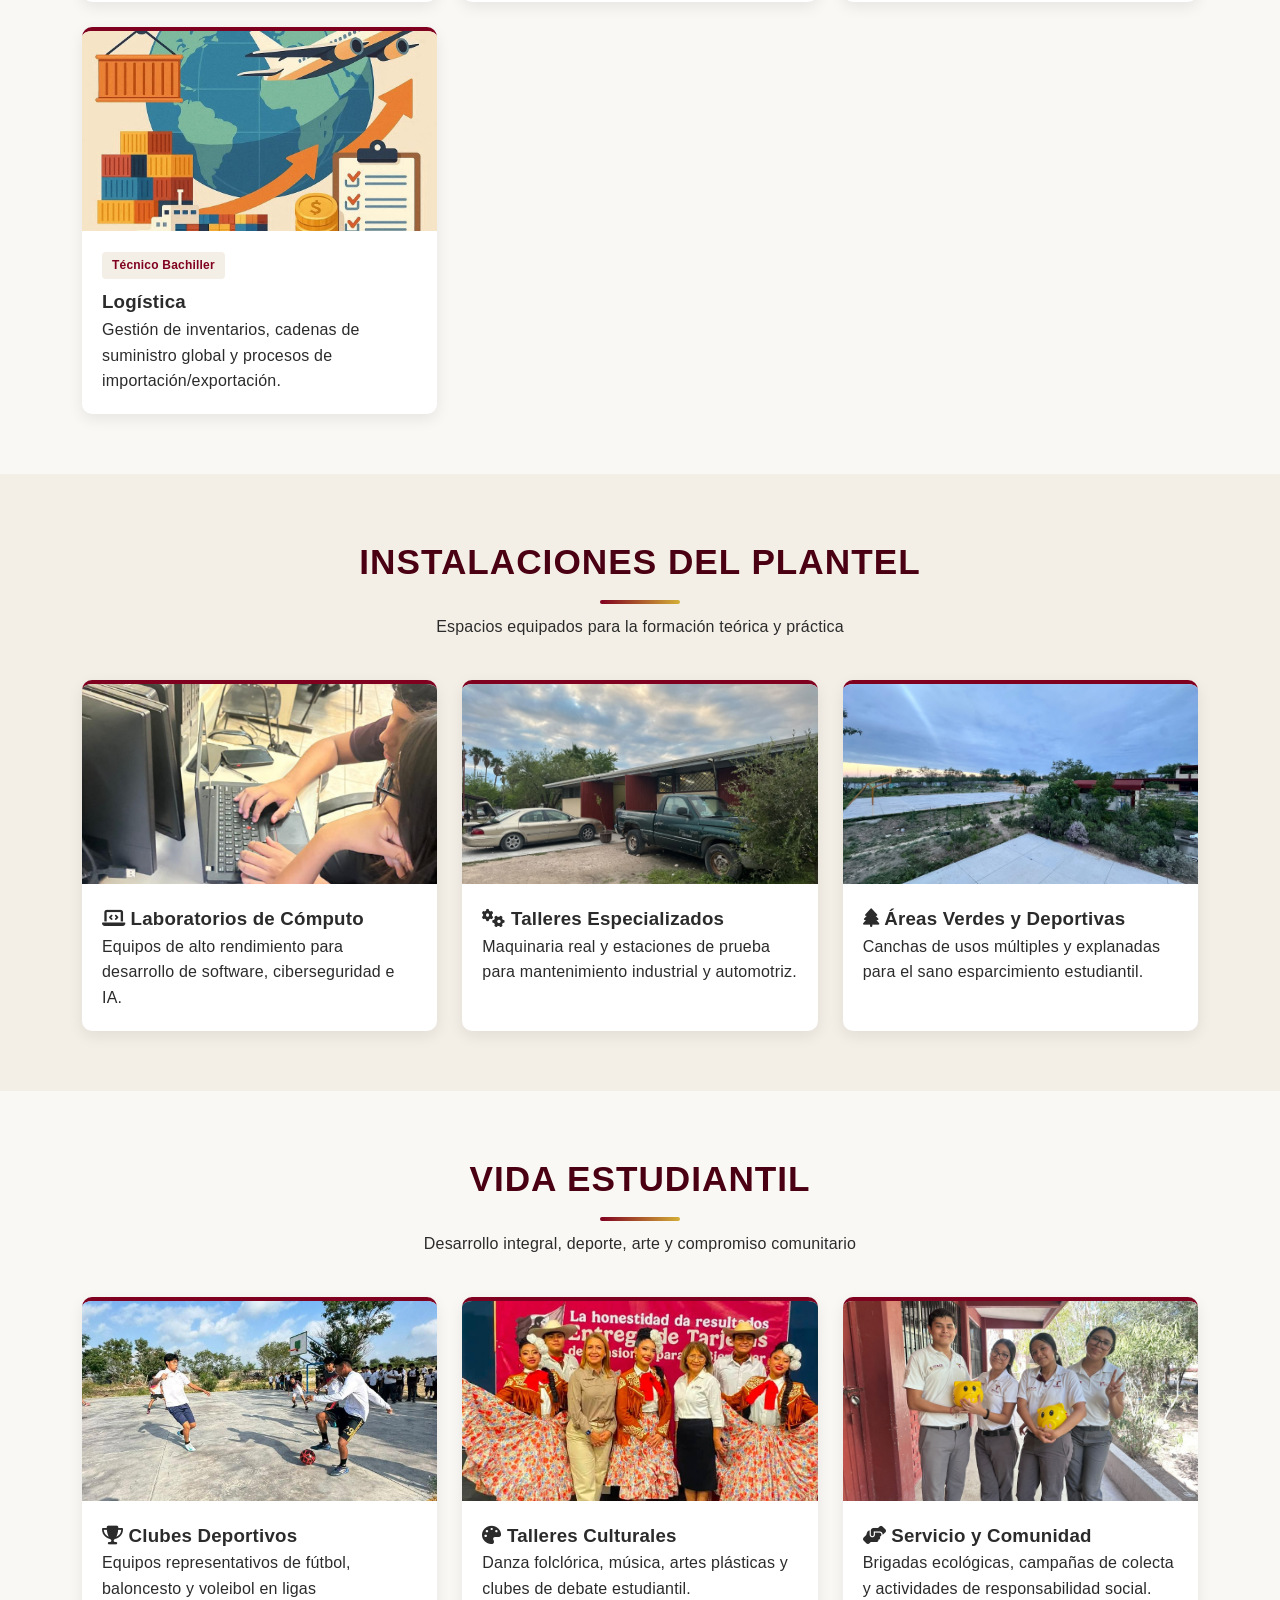
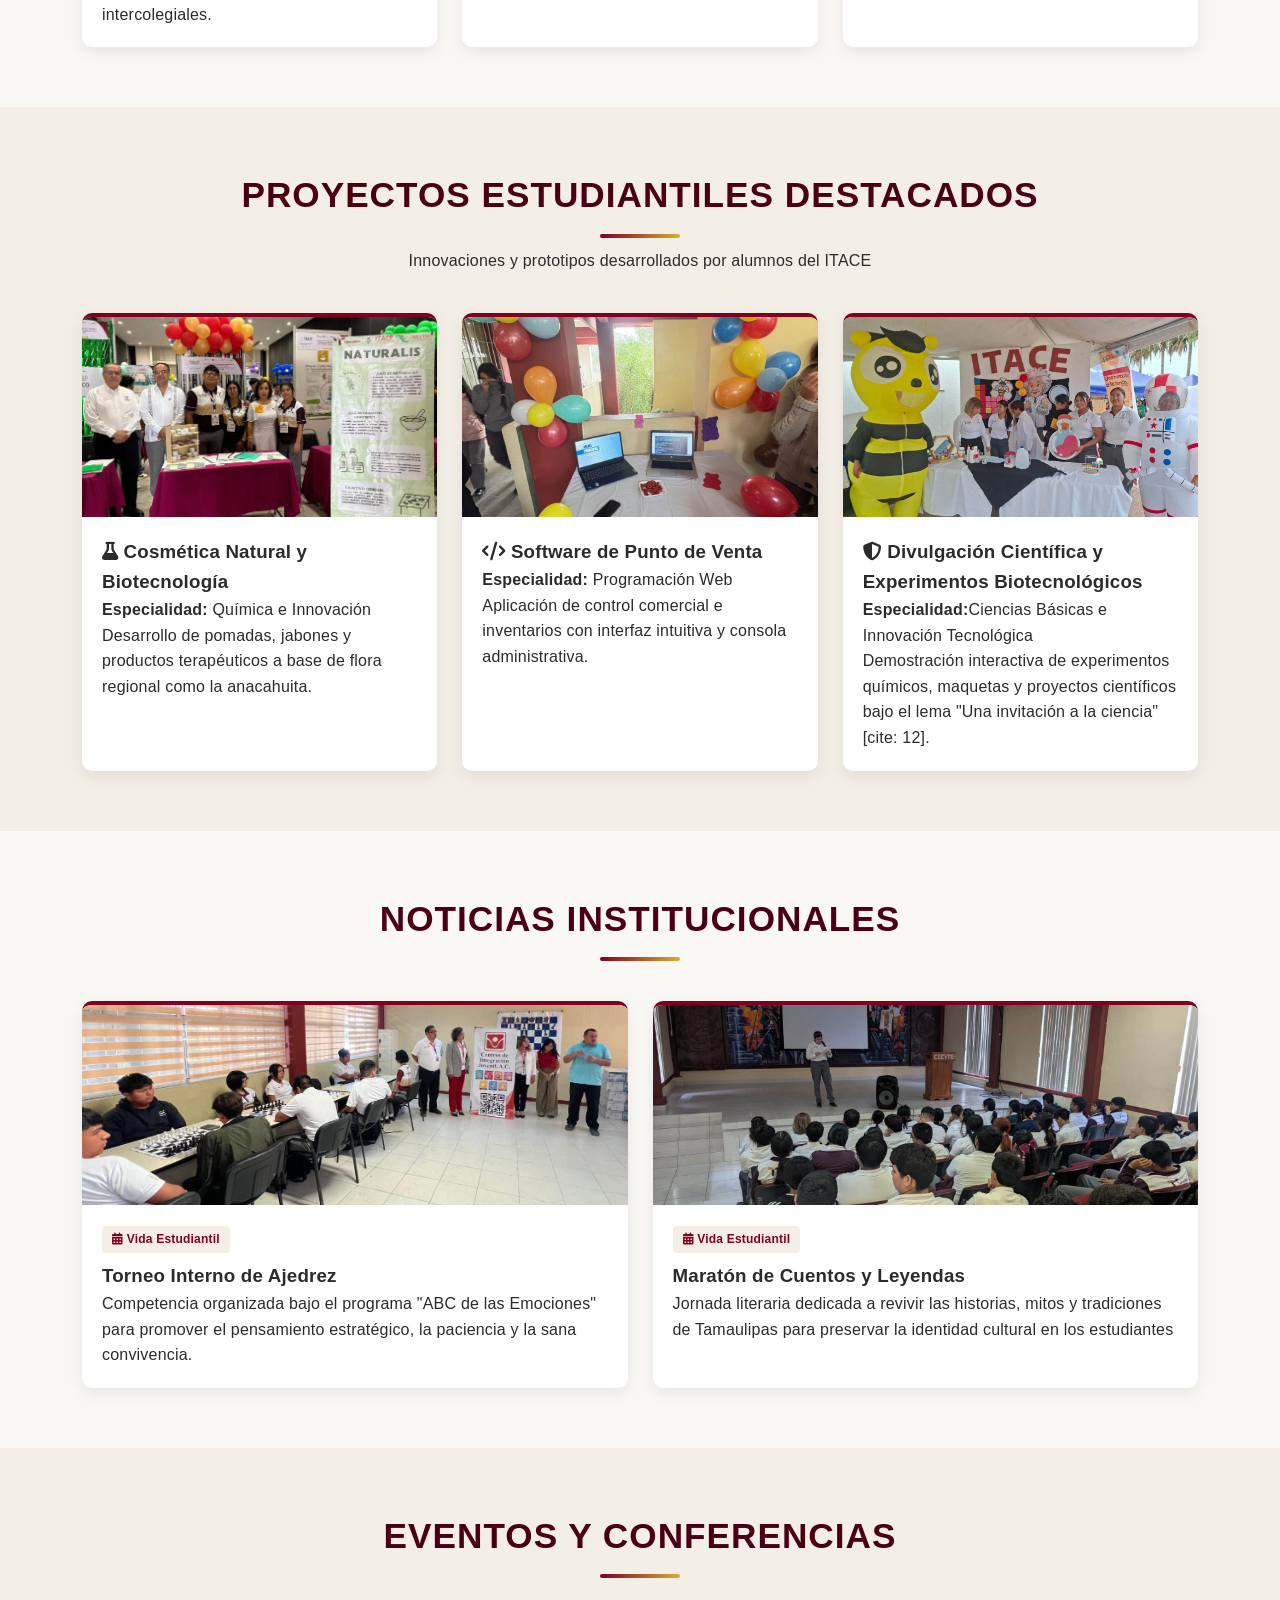
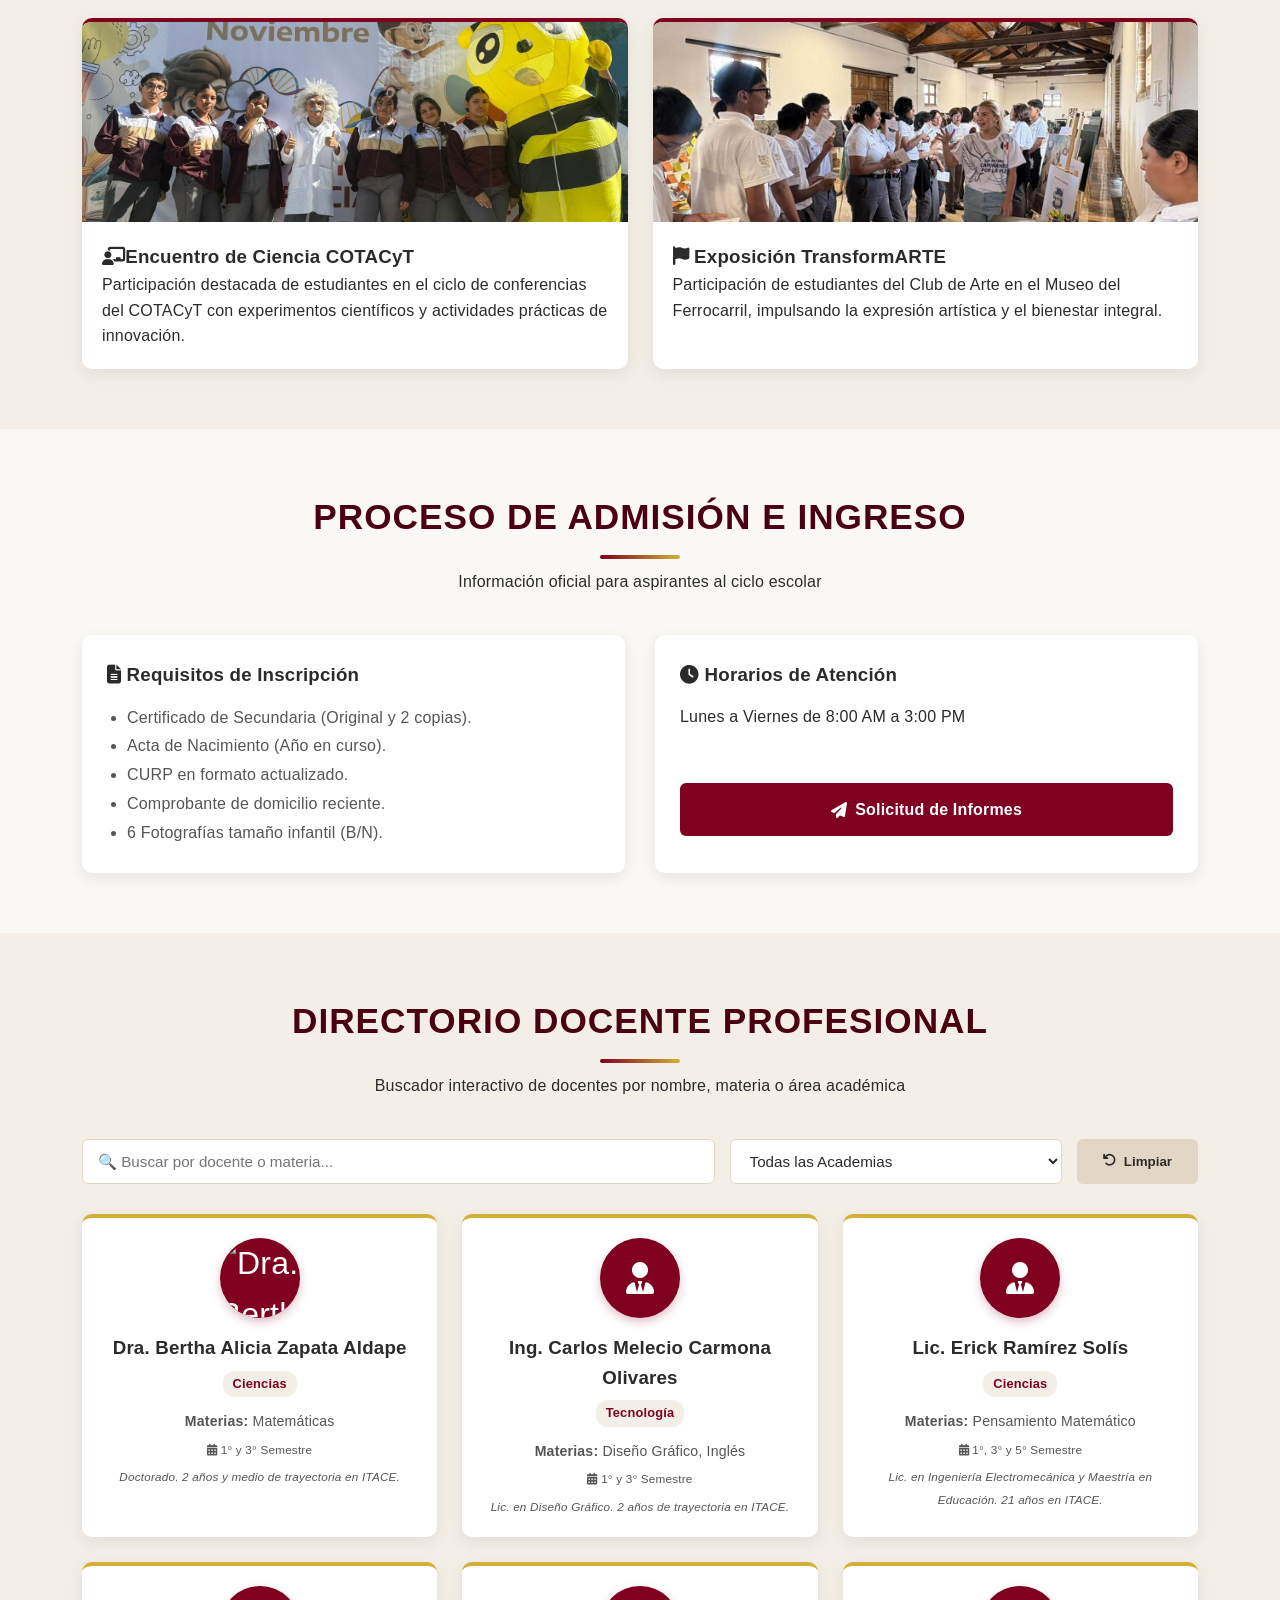
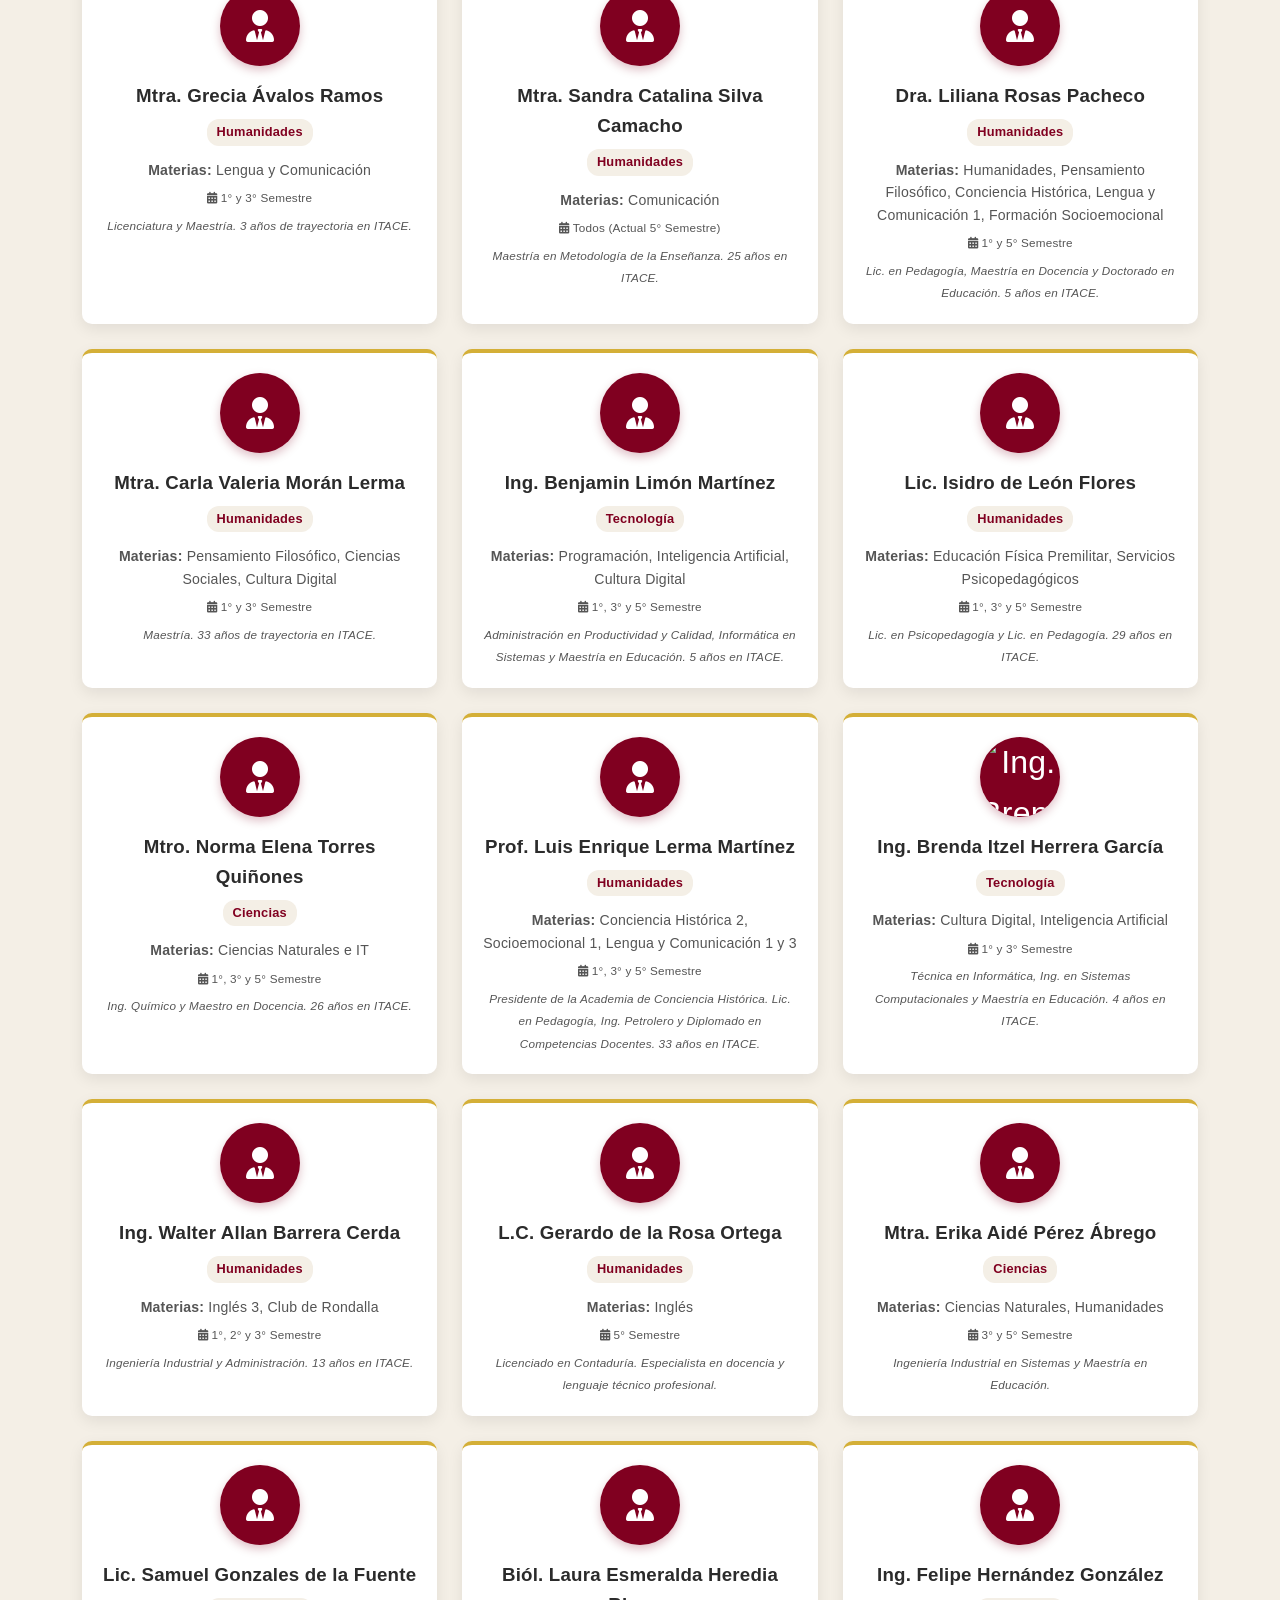
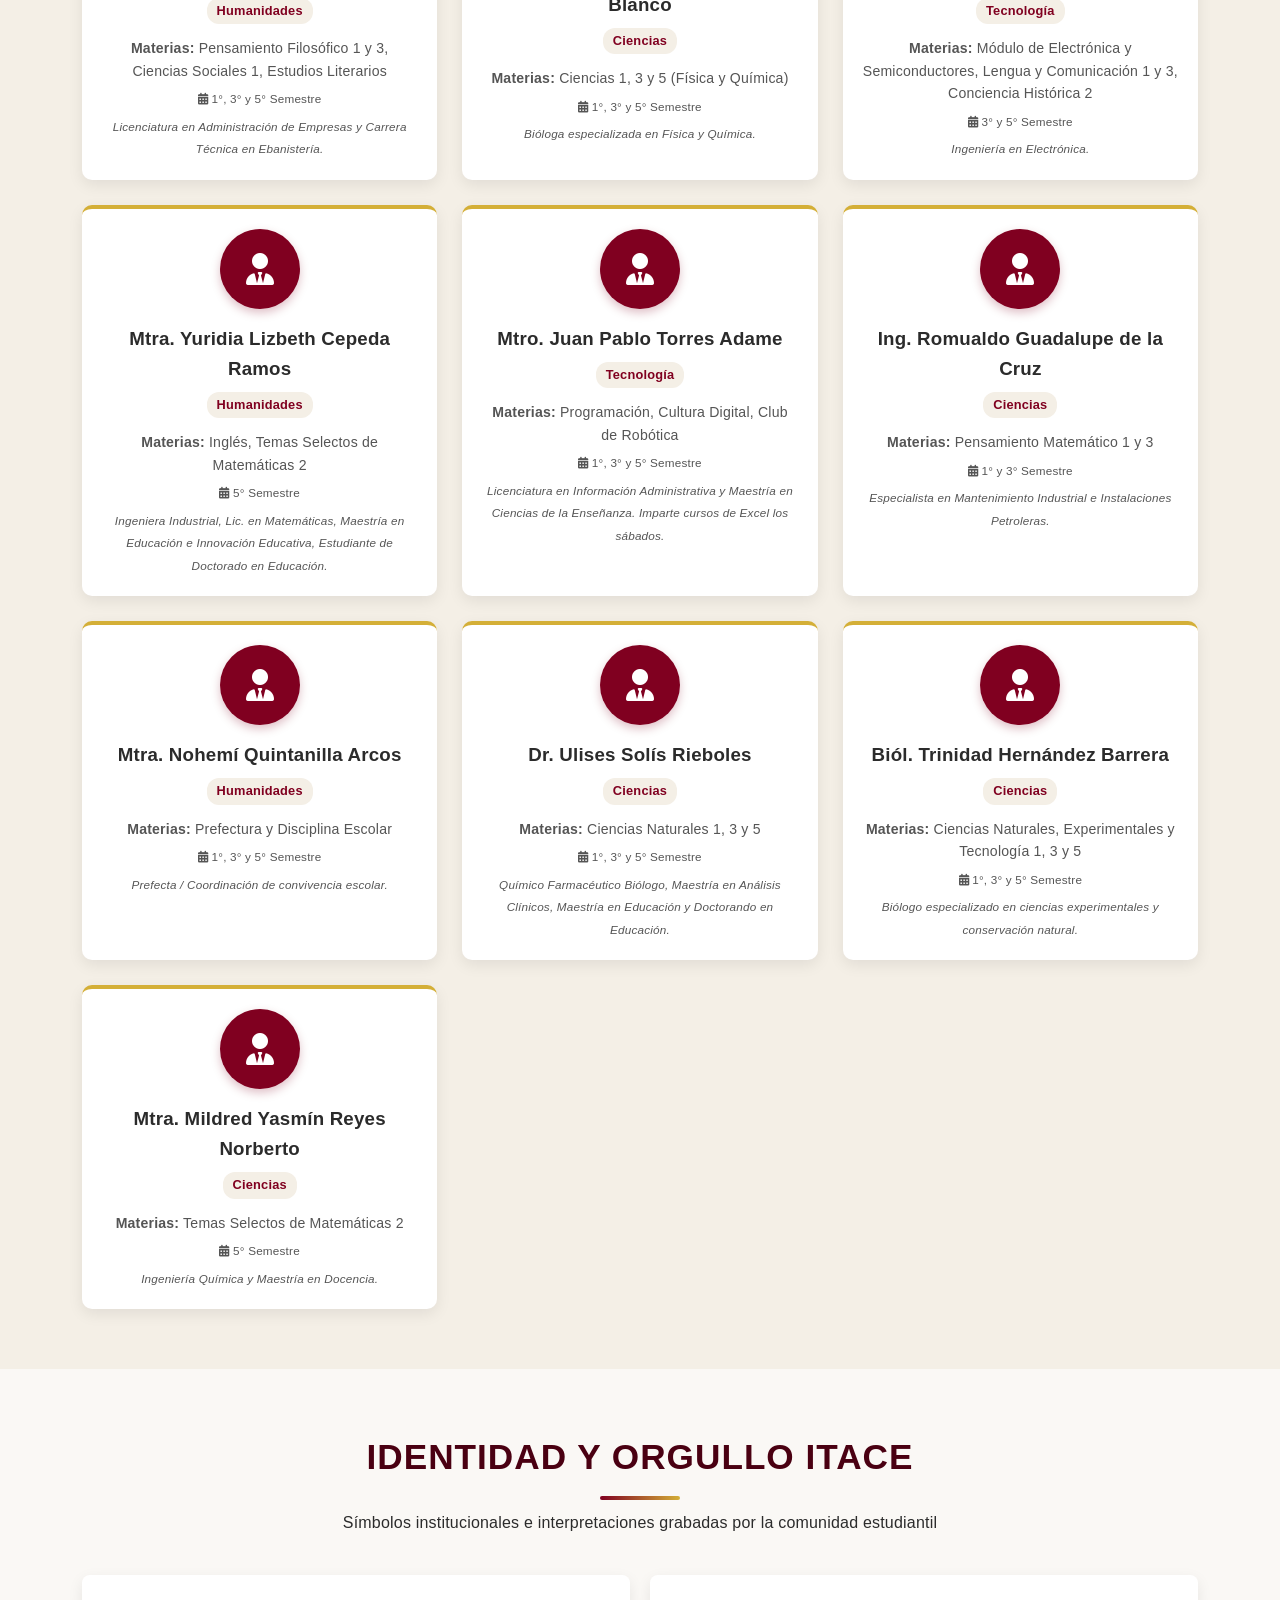
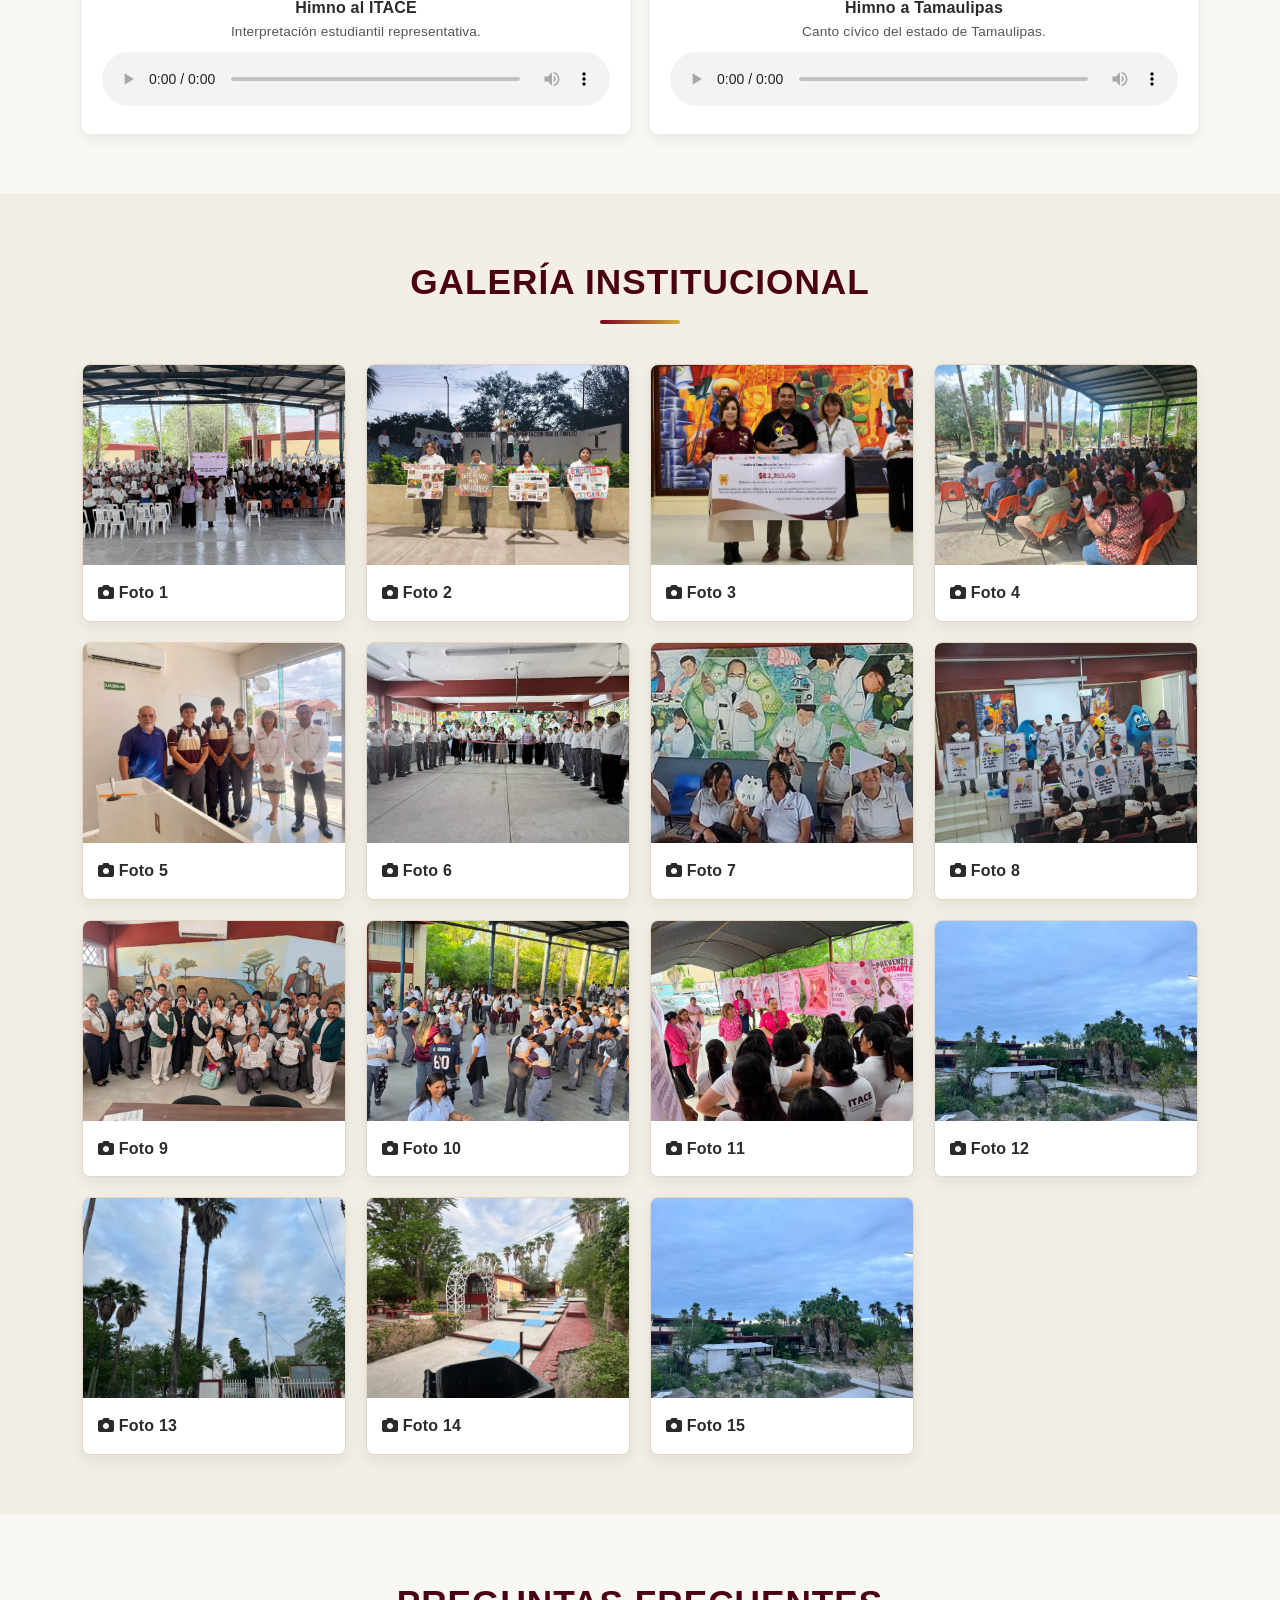
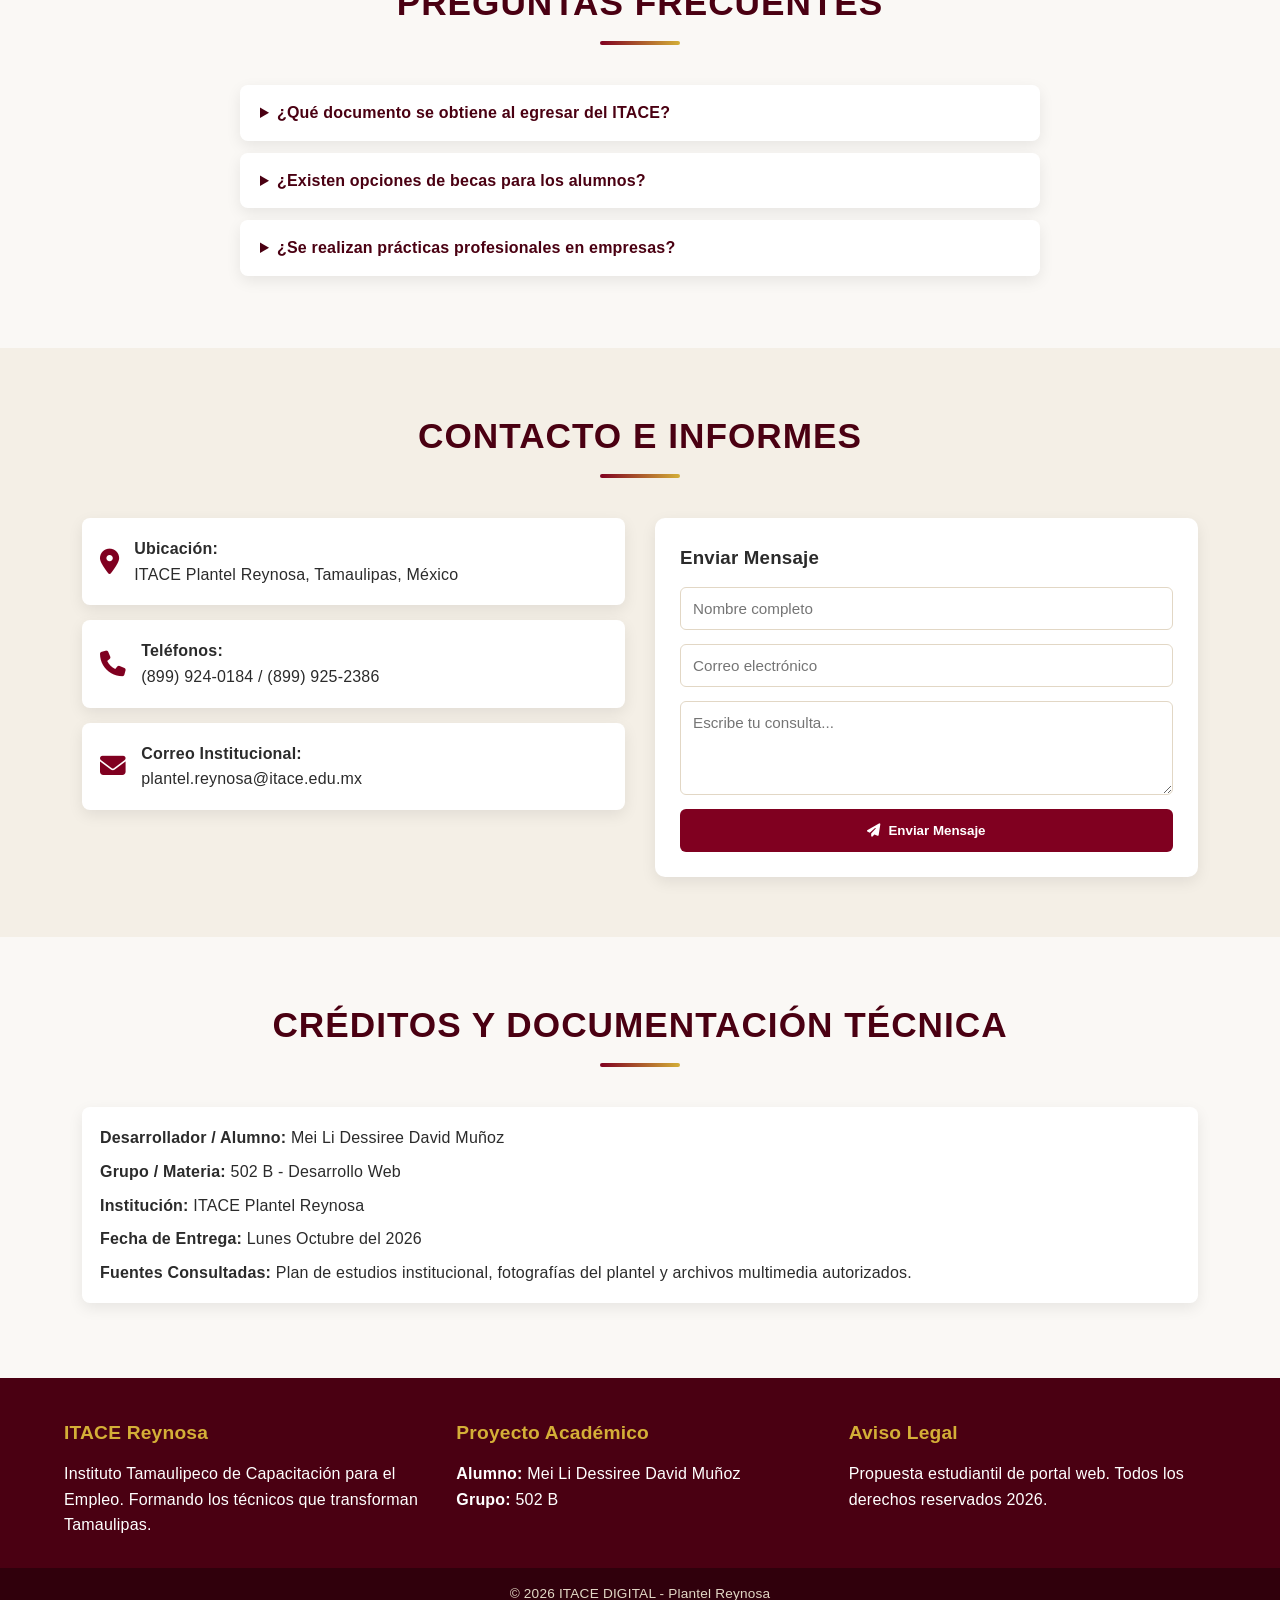
==== commit 7658229e: "Actualizacion de galeria y estilos" ====
--- a/index.html
+++ b/index.html
@@ -546,25 +546,25 @@
                         </div>
                     </div>
                     <div class="facility-card">
-                        <div class="facility-img-box"><img src="img/imagen12.jpg" alt="Foto 12"></div>
+                        <div class="facility-img-box"><img src="img/imagen12.jpeg" alt="Foto 12"></div>
                         <div class="facility-info">
                             <h4><i class="fas fa-camera"></i> Foto 12</h4>
                         </div>
                     </div>
                     <div class="facility-card">
-                        <div class="facility-img-box"><img src="img/imagen13.jpg" alt="Foto 13"></div>
+                        <div class="facility-img-box"><img src="img/imagen13.jpeg" alt="Foto 13"></div>
                         <div class="facility-info">
                             <h4><i class="fas fa-camera"></i> Foto 13</h4>
                         </div>
                     </div>
                     <div class="facility-card">
-                        <div class="facility-img-box"><img src="img/imagen14.jpg" alt="Foto 14"></div>
+                        <div class="facility-img-box"><img src="img/imagen14.jpeg" alt="Foto 14"></div>
                         <div class="facility-info">
                             <h4><i class="fas fa-camera"></i> Foto 14</h4>
                         </div>
                     </div>
                     <div class="facility-card">
-                        <div class="facility-img-box"><img src="img/imagen15.jpg" alt="Foto 15"></div>
+                        <div class="facility-img-box"><img src="img/imagen15.jpeg" alt="Foto 15"></div>
                         <div class="facility-info">
                             <h4><i class="fas fa-camera"></i> Foto 15</h4>
                         </div>
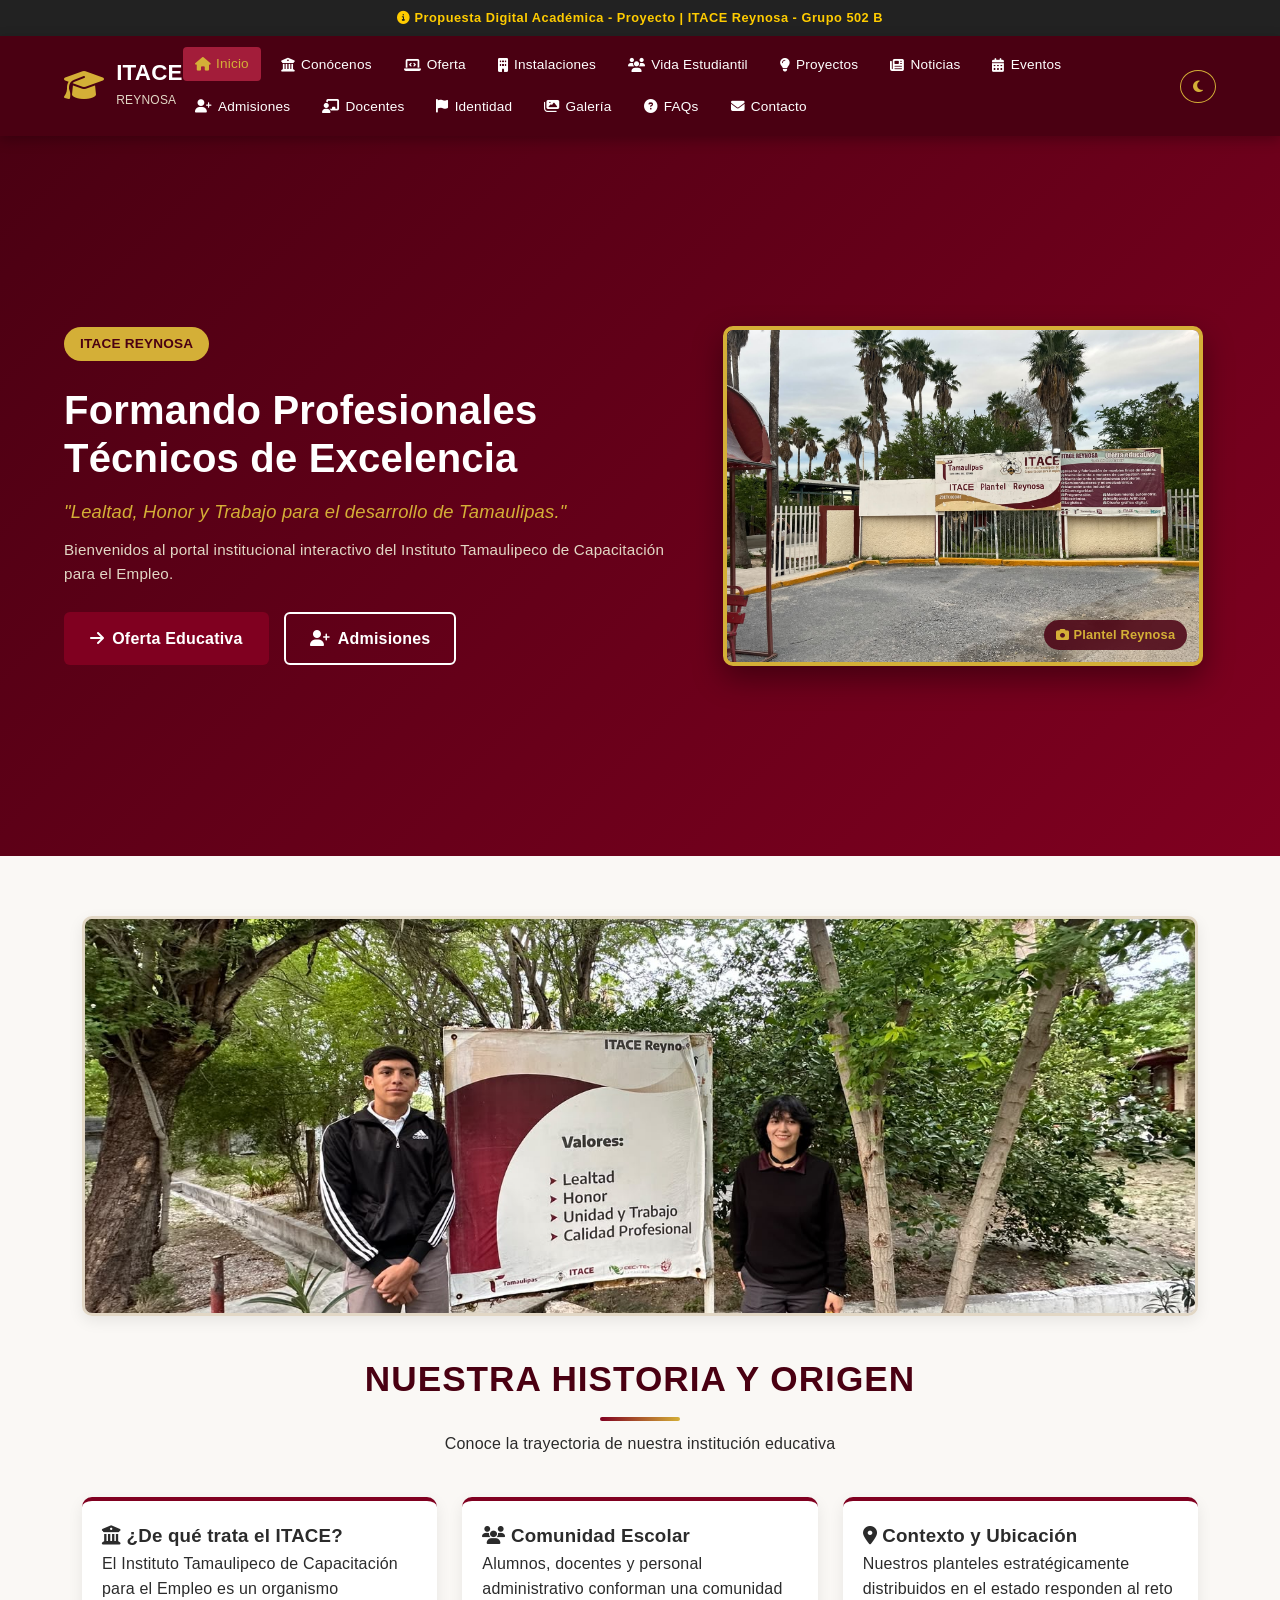
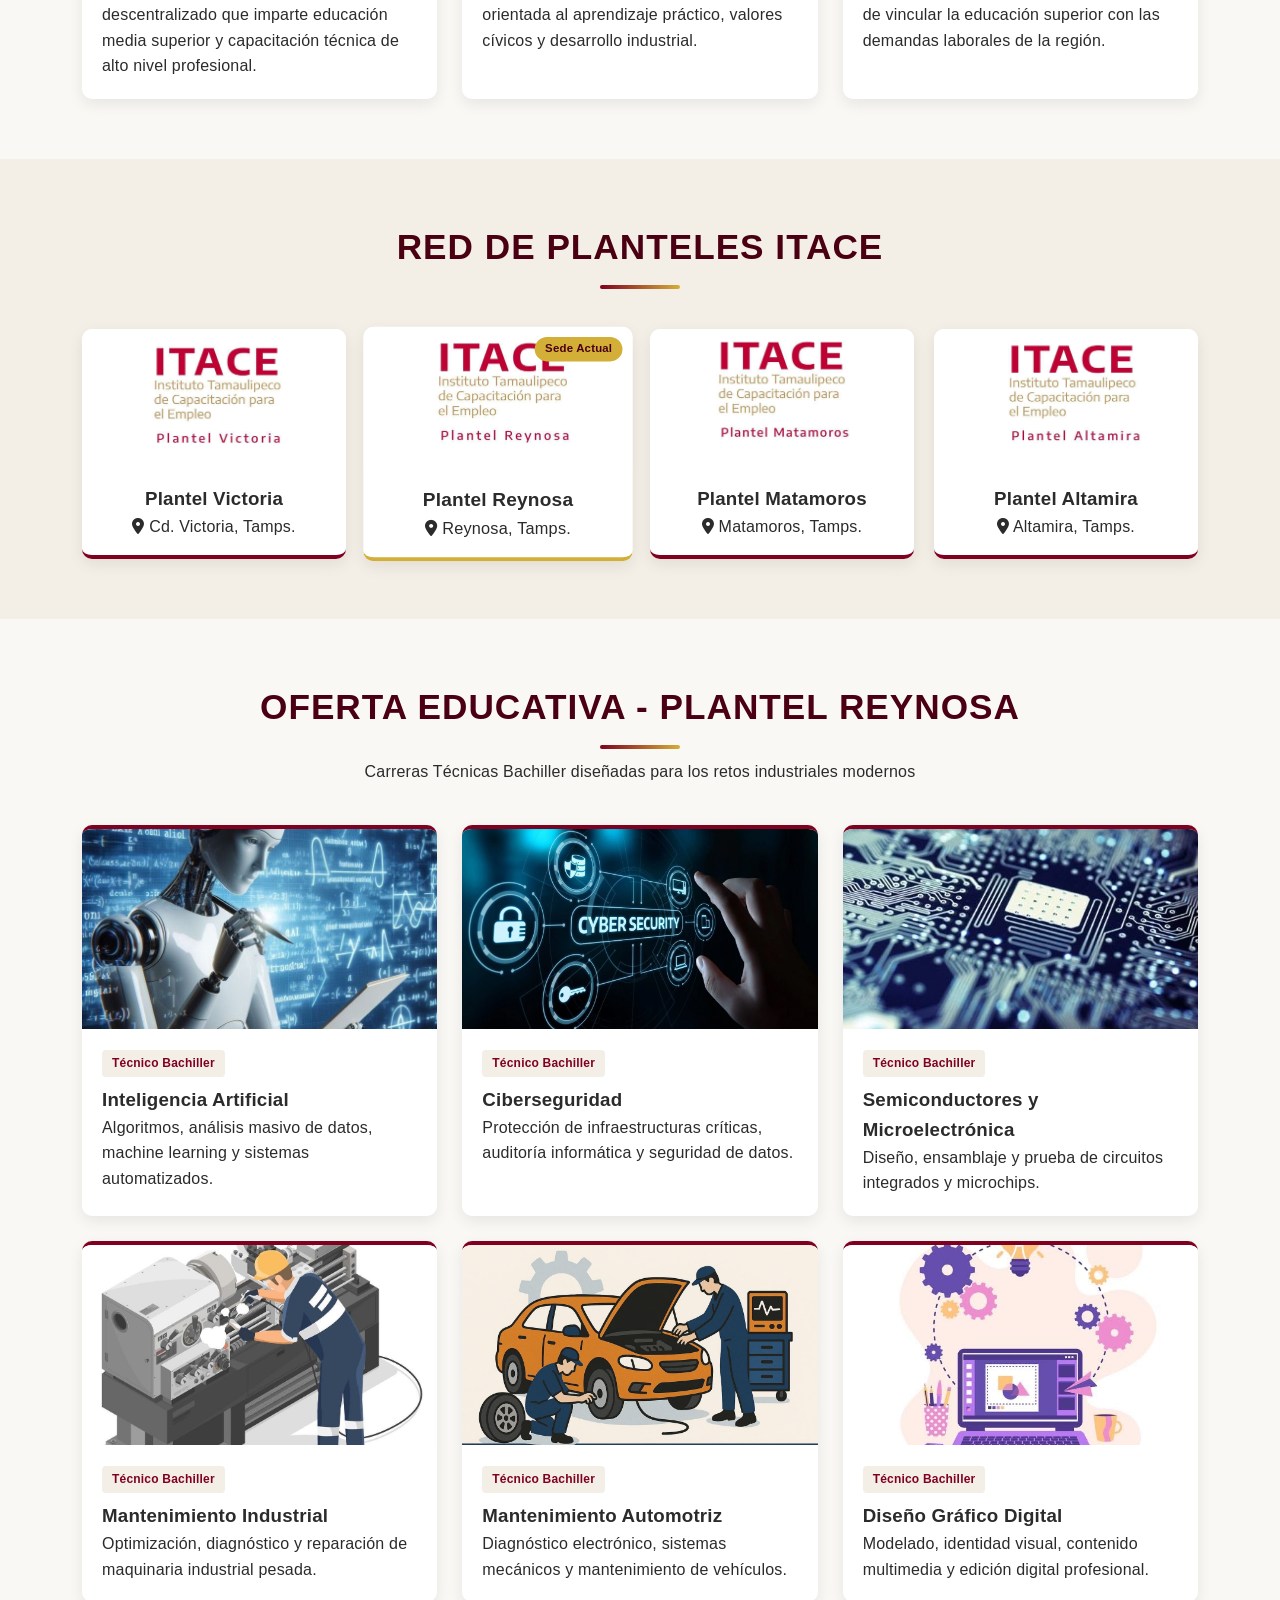
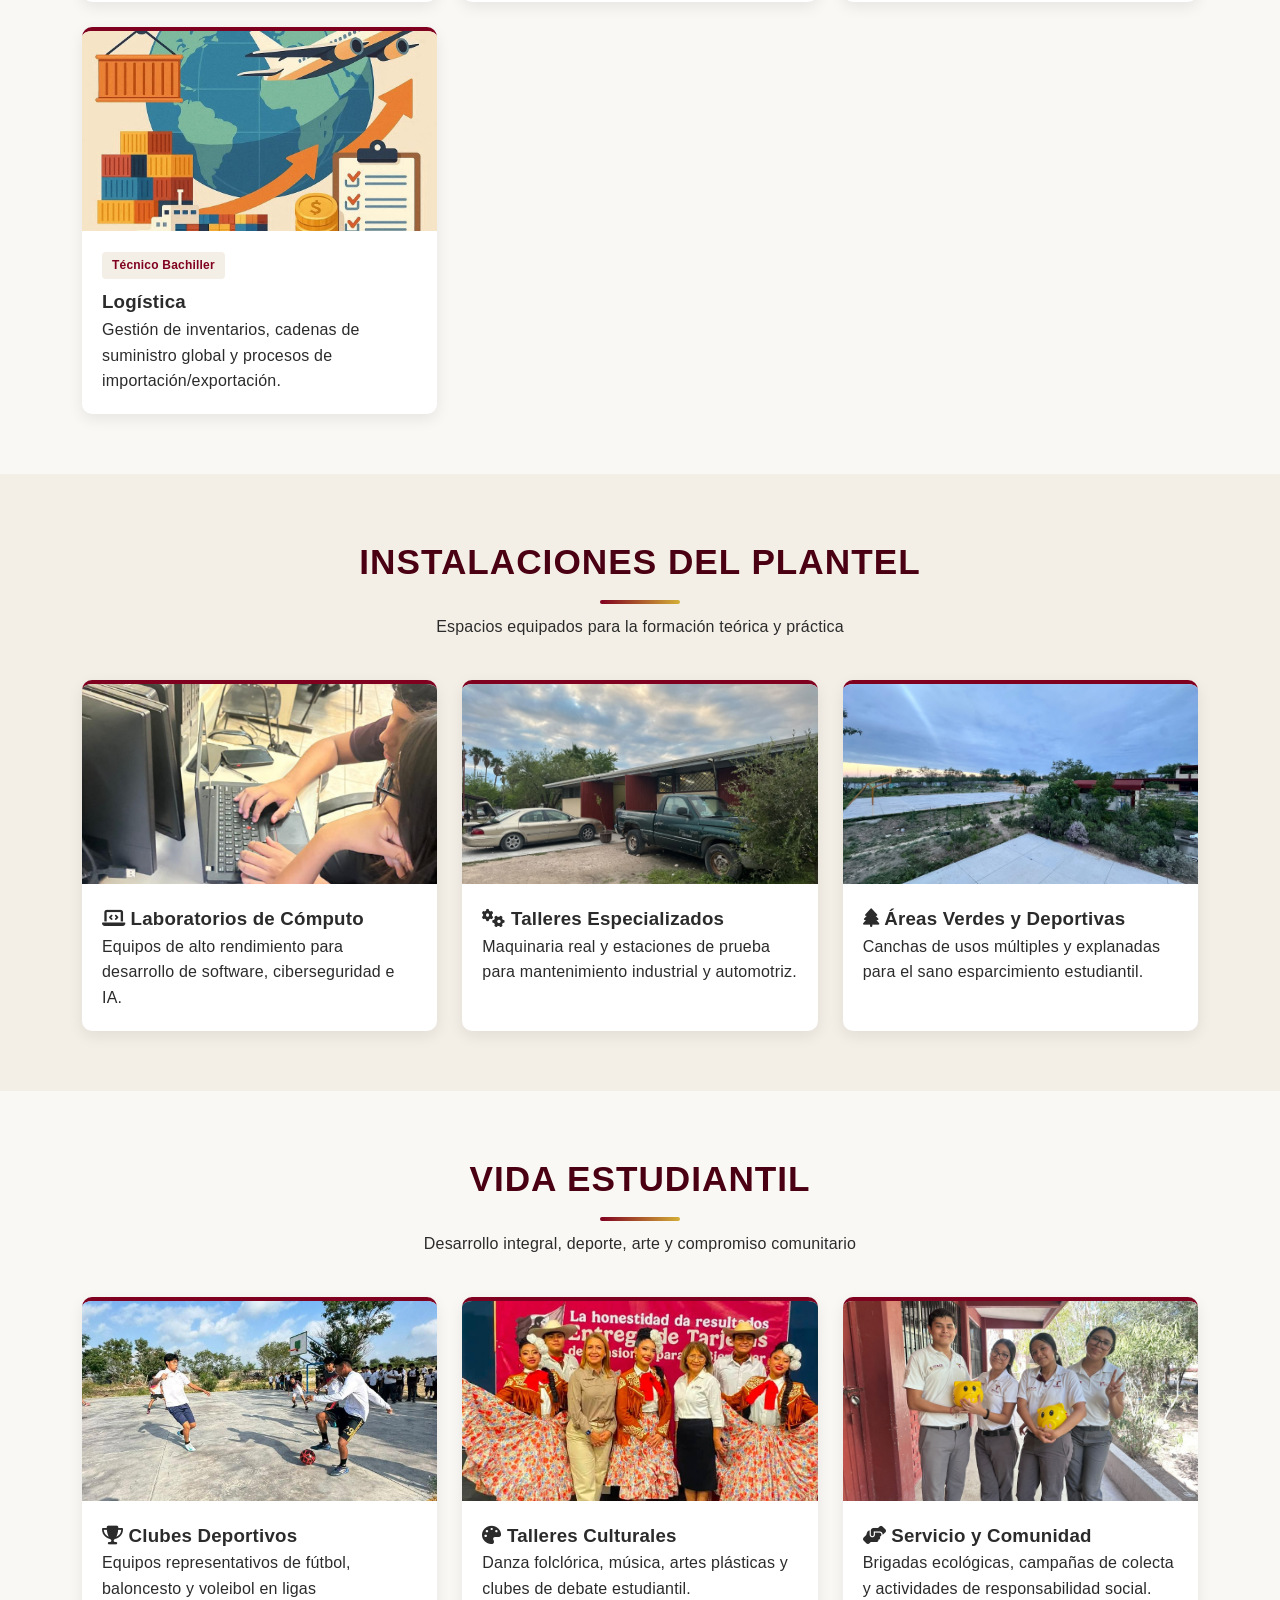
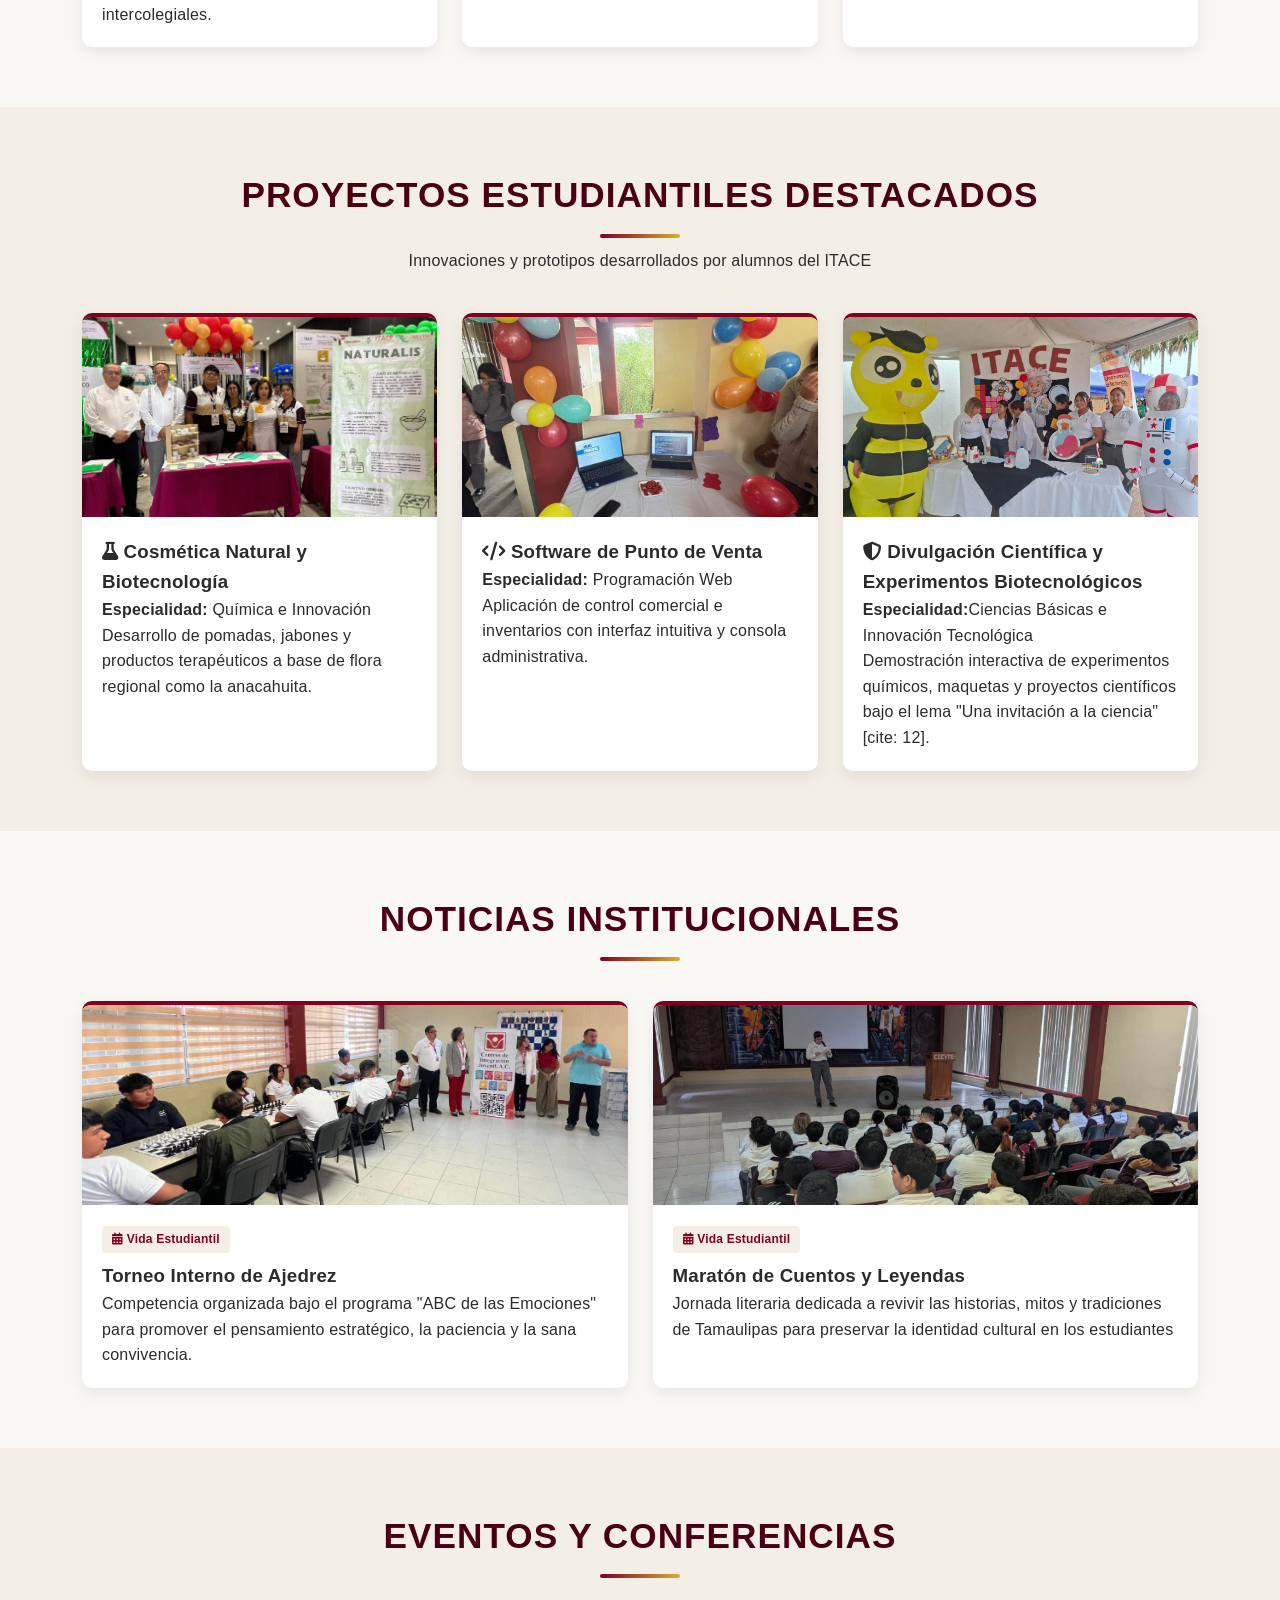
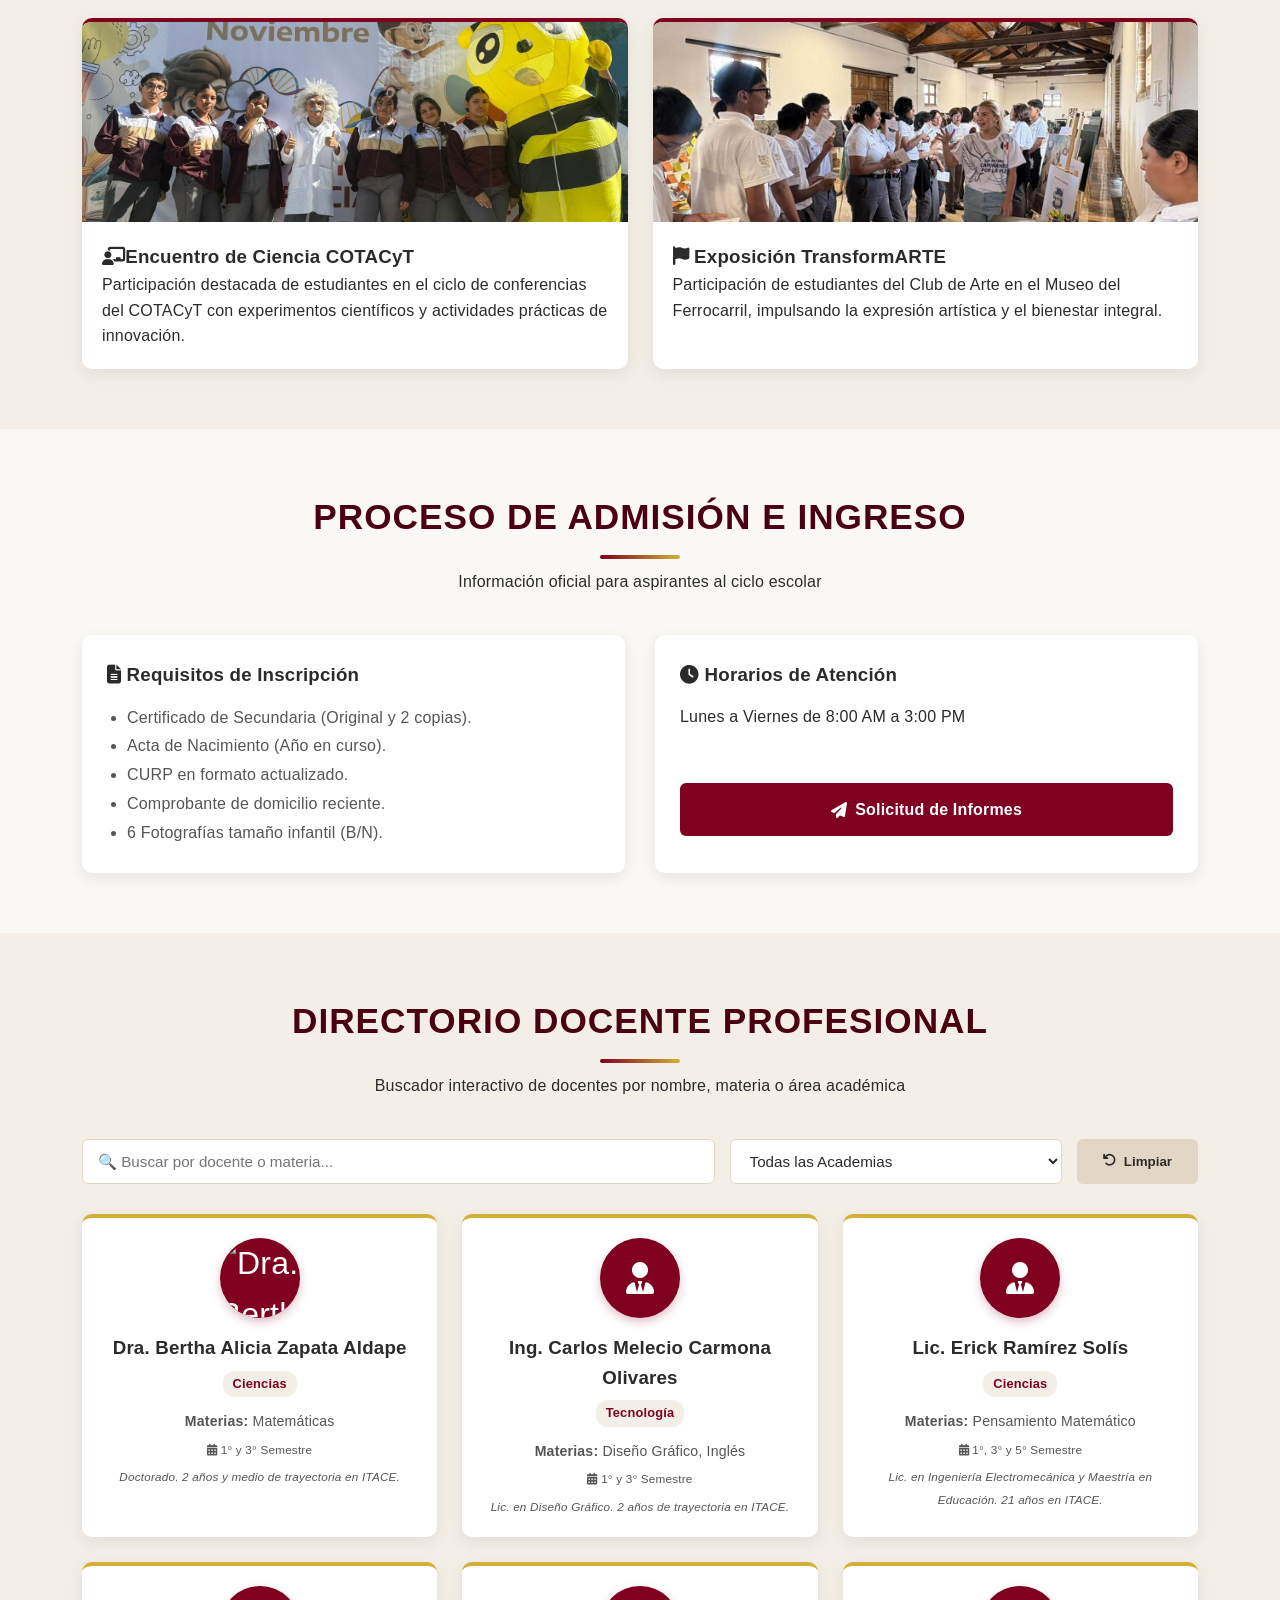
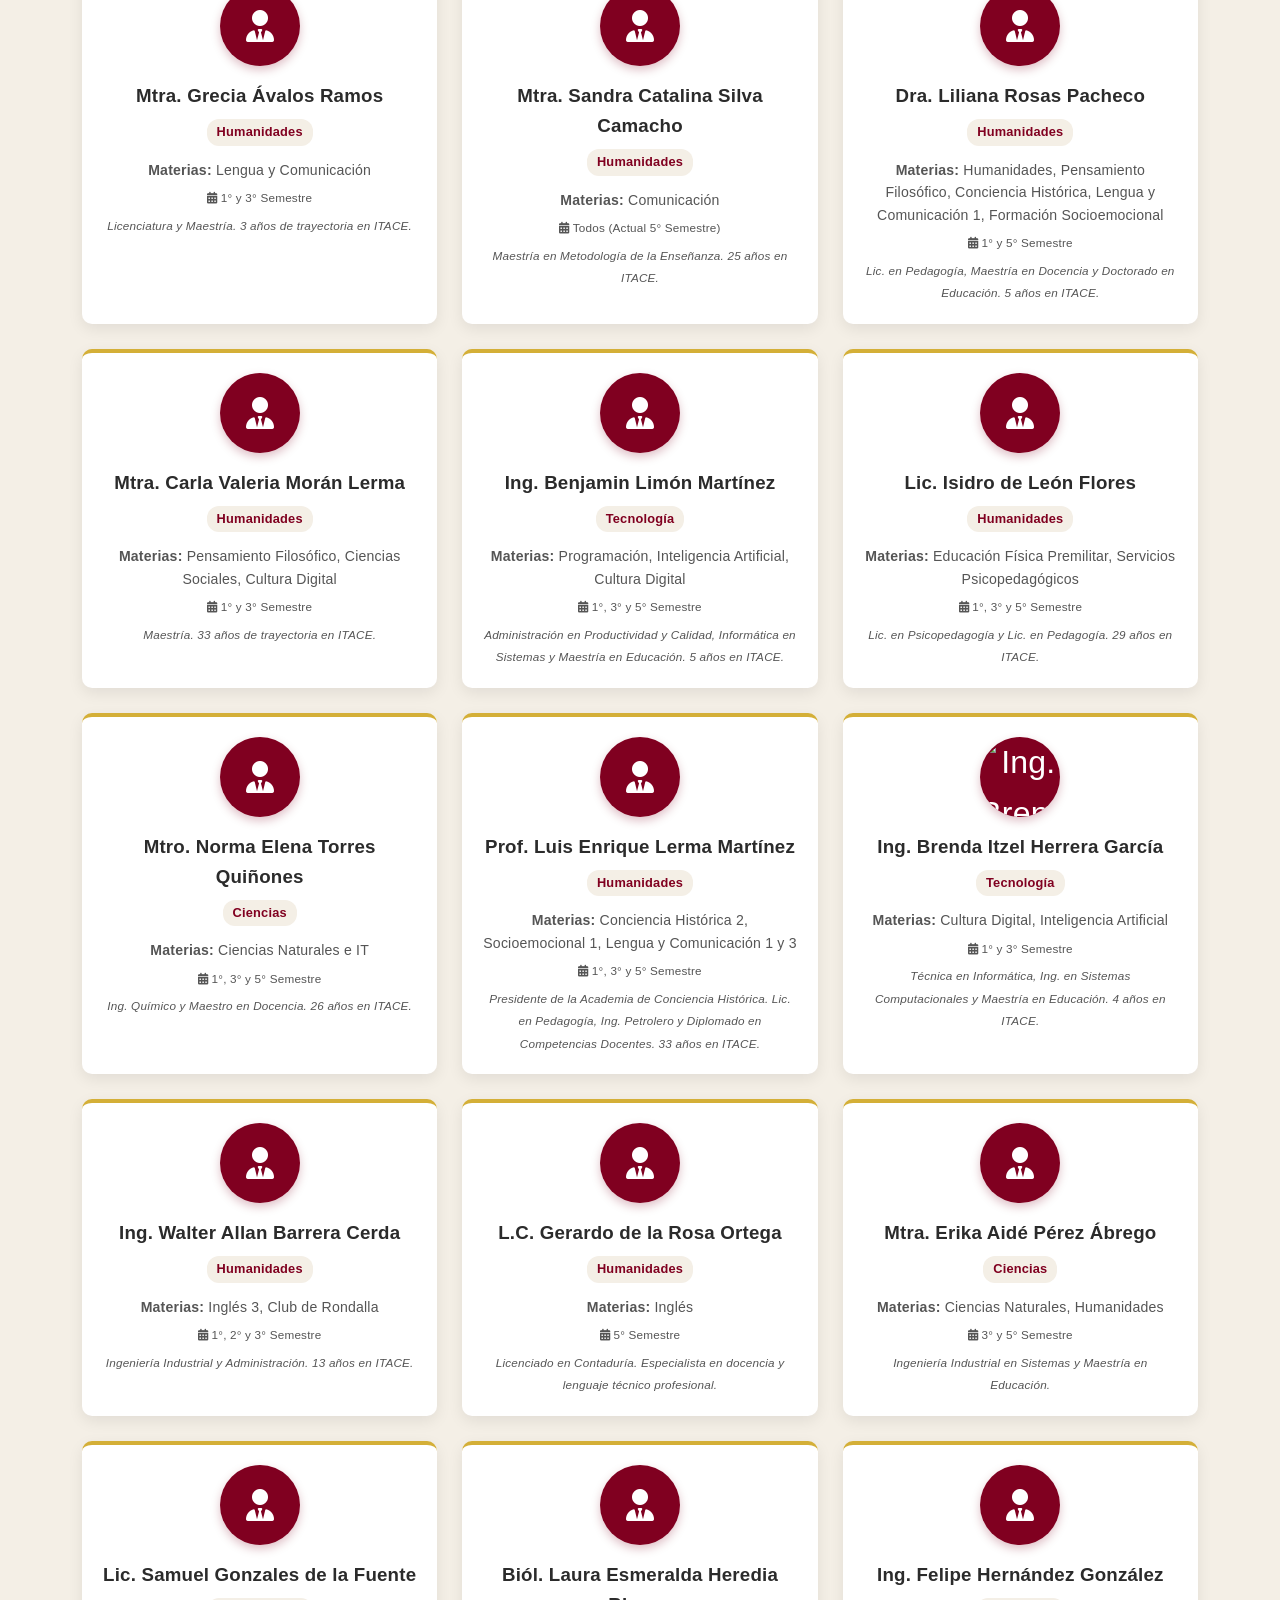
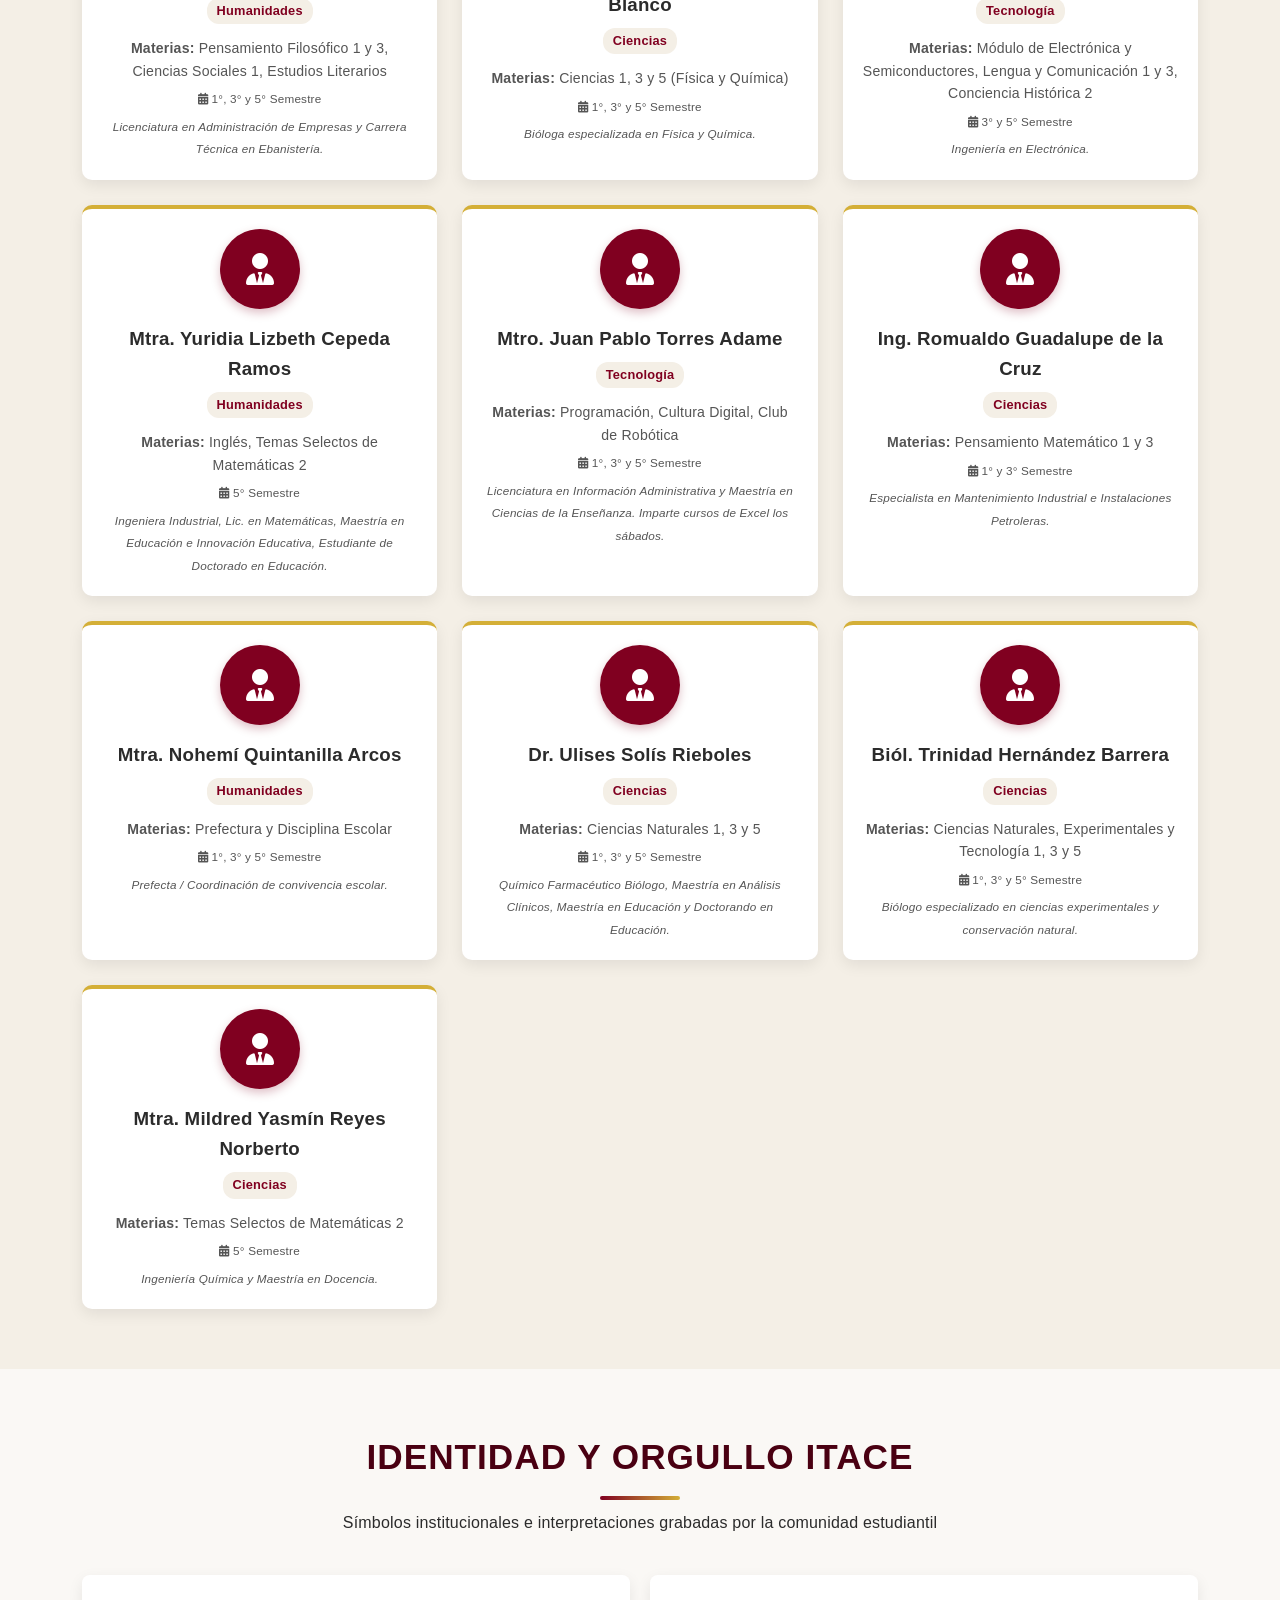
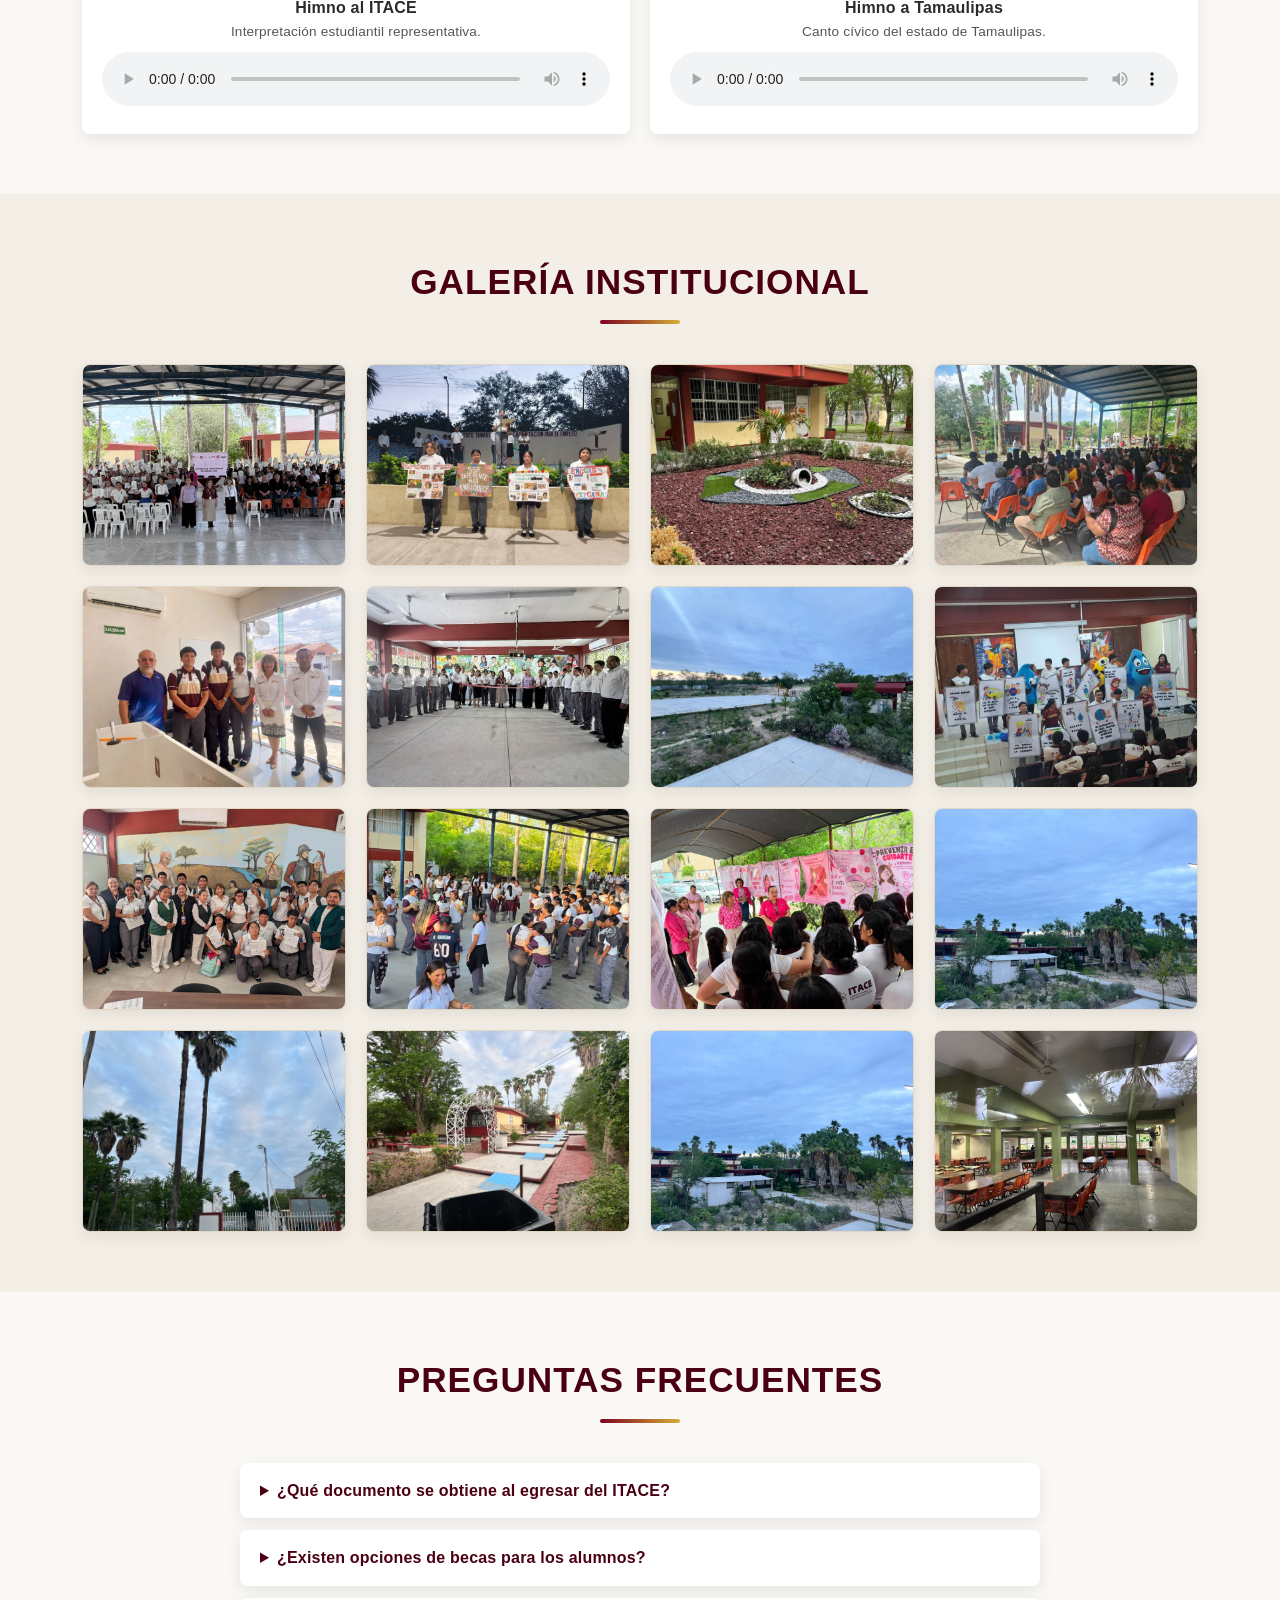
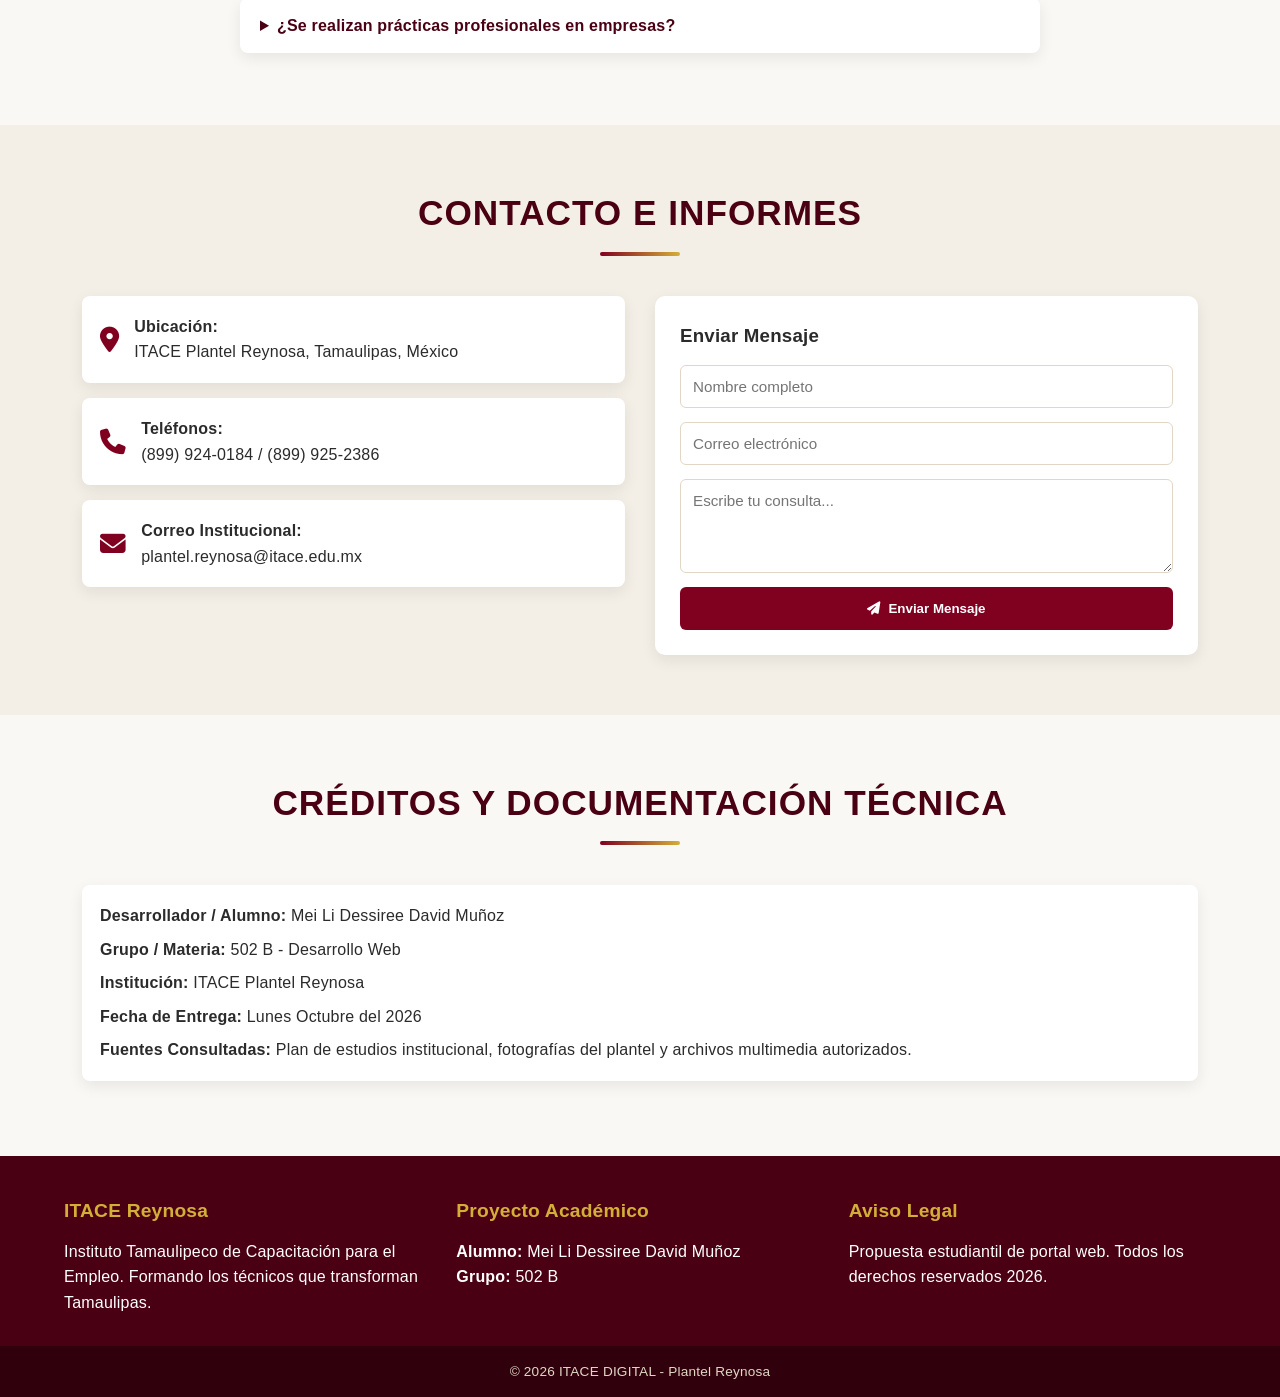
==== commit b7a2eb26: "Actualizacion de galeria a 16 fotos sin texto" ====
--- a/index.html
+++ b/index.html
@@ -471,7 +471,7 @@
             </div>
         </section>
 
-        <!-- 6.12 GALERÍA INSTITUCIONAL (15 ESPACIOS) -->
+<!-- 6.12 GALERÍA INSTITUCIONAL (16 FOTOS LIMPIAS) -->
         <section id="galeria" class="section bg-beige">
             <div class="container">
                 <div class="section-title">
@@ -480,94 +480,52 @@
                 </div>
                 <div class="gallery-descriptions-grid">
                     <div class="facility-card">
-                        <div class="facility-img-box"><img src="img/imagen1.jpg" alt="Foto 1"></div>
-                        <div class="facility-info">
-                            <h4><i class="fas fa-camera"></i> Foto 1</h4>
-                        </div>
-                    </div>
-                    <div class="facility-card">
-                        <div class="facility-img-box"><img src="img/imagen2.jpg" alt="Foto 2"></div>
-                        <div class="facility-info">
-                            <h4><i class="fas fa-camera"></i> Foto 2</h4>
-                        </div>
-                    </div>
-                    <div class="facility-card">
-                        <div class="facility-img-box"><img src="img/imagen3.jpg" alt="Foto 3"></div>
-                        <div class="facility-info">
-                            <h4><i class="fas fa-camera"></i> Foto 3</h4>
-                        </div>
-                    </div>
-                    <div class="facility-card">
-                        <div class="facility-img-box"><img src="img/imagen4.jpg" alt="Foto 4"></div>
-                        <div class="facility-info">
-                            <h4><i class="fas fa-camera"></i> Foto 4</h4>
-                        </div>
-                    </div>
-                    <div class="facility-card">
-                        <div class="facility-img-box"><img src="img/imagen5.jpg" alt="Foto 5"></div>
-                        <div class="facility-info">
-                            <h4><i class="fas fa-camera"></i> Foto 5</h4>
-                        </div>
-                    </div>
-                    <div class="facility-card">
-                        <div class="facility-img-box"><img src="img/imagen6.jpg" alt="Foto 6"></div>
-                        <div class="facility-info">
-                            <h4><i class="fas fa-camera"></i> Foto 6</h4>
-                        </div>
-                    </div>
-                    <div class="facility-card">
-                        <div class="facility-img-box"><img src="img/imagen7.jpg" alt="Foto 7"></div>
-                        <div class="facility-info">
-                            <h4><i class="fas fa-camera"></i> Foto 7</h4>
-                        </div>
-                    </div>
-                    <div class="facility-card">
-                        <div class="facility-img-box"><img src="img/imagen8.jpg" alt="Foto 8"></div>
-                        <div class="facility-info">
-                            <h4><i class="fas fa-camera"></i> Foto 8</h4>
-                        </div>
-                    </div>
-                    <div class="facility-card">
-                        <div class="facility-img-box"><img src="img/imagen9.jpg" alt="Foto 9"></div>
-                        <div class="facility-info">
-                            <h4><i class="fas fa-camera"></i> Foto 9</h4>
-                        </div>
-                    </div>
-                    <div class="facility-card">
-                        <div class="facility-img-box"><img src="img/imagen10.jpg" alt="Foto 10"></div>
-                        <div class="facility-info">
-                            <h4><i class="fas fa-camera"></i> Foto 10</h4>
-                        </div>
-                    </div>
-                    <div class="facility-card">
-                        <div class="facility-img-box"><img src="img/imagen11.jpg" alt="Foto 11"></div>
-                        <div class="facility-info">
-                            <h4><i class="fas fa-camera"></i> Foto 11</h4>
-                        </div>
-                    </div>
-                    <div class="facility-card">
-                        <div class="facility-img-box"><img src="img/imagen12.jpeg" alt="Foto 12"></div>
-                        <div class="facility-info">
-                            <h4><i class="fas fa-camera"></i> Foto 12</h4>
-                        </div>
-                    </div>
-                    <div class="facility-card">
-                        <div class="facility-img-box"><img src="img/imagen13.jpeg" alt="Foto 13"></div>
-                        <div class="facility-info">
-                            <h4><i class="fas fa-camera"></i> Foto 13</h4>
-                        </div>
-                    </div>
-                    <div class="facility-card">
-                        <div class="facility-img-box"><img src="img/imagen14.jpeg" alt="Foto 14"></div>
-                        <div class="facility-info">
-                            <h4><i class="fas fa-camera"></i> Foto 14</h4>
-                        </div>
-                    </div>
-                    <div class="facility-card">
-                        <div class="facility-img-box"><img src="img/imagen15.jpeg" alt="Foto 15"></div>
-                        <div class="facility-info">
-                            <h4><i class="fas fa-camera"></i> Foto 15</h4>
-                        </div>
+                        <div class="facility-img-box"><img src="img/imagen1.jpg" alt="Galería ITACE 1"></div>
+                    </div>
+                    <div class="facility-card">
+                        <div class="facility-img-box"><img src="img/imagen2.jpg" alt="Galería ITACE 2"></div>
+                    </div>
+                    <div class="facility-card">
+                        <div class="facility-img-box"><img src="img/imagen21.jpeg" alt="Galería ITACE 3"></div>
+                    </div>
+                    <div class="facility-card">
+                        <div class="facility-img-box"><img src="img/imagen4.jpg" alt="Galería ITACE 4"></div>
+                    </div>
+                    <div class="facility-card">
+                        <div class="facility-img-box"><img src="img/imagen5.jpg" alt="Galería ITACE 5"></div>
+                    </div>
+                    <div class="facility-card">
+                        <div class="facility-img-box"><img src="img/imagen6.jpg" alt="Galería ITACE 6"></div>
+                    </div>
+                    <div class="facility-card">
+                        <div class="facility-img-box"><img src="img/imagen18.jpeg" alt="Galería ITACE 7"></div>
+                    </div>
+                    <div class="facility-card">
+                        <div class="facility-img-box"><img src="img/imagen8.jpg" alt="Galería ITACE 8"></div>
+                    </div>
+                    <div class="facility-card">
+                        <div class="facility-img-box"><img src="img/imagen9.jpg" alt="Galería ITACE 9"></div>
+                    </div>
+                    <div class="facility-card">
+                        <div class="facility-img-box"><img src="img/imagen10.jpg" alt="Galería ITACE 10"></div>
+                    </div>
+                    <div class="facility-card">
+                        <div class="facility-img-box"><img src="img/imagen11.jpg" alt="Galería ITACE 11"></div>
+                    </div>
+                    <div class="facility-card">
+                        <div class="facility-img-box"><img src="img/imagen12.jpeg" alt="Galería ITACE 12"></div>
+                    </div>
+                    <div class="facility-card">
+                        <div class="facility-img-box"><img src="img/imagen13.jpeg" alt="Galería ITACE 13"></div>
+                    </div>
+                    <div class="facility-card">
+                        <div class="facility-img-box"><img src="img/imagen14.jpeg" alt="Galería ITACE 14"></div>
+                    </div>
+                    <div class="facility-card">
+                        <div class="facility-img-box"><img src="img/imagen15.jpeg" alt="Galería ITACE 15"></div>
+                    </div>
+                    <div class="facility-card">
+                        <div class="facility-img-box"><img src="img/imagen16.jpeg" alt="Galería ITACE 16"></div>
                     </div>
                 </div>
             </div>
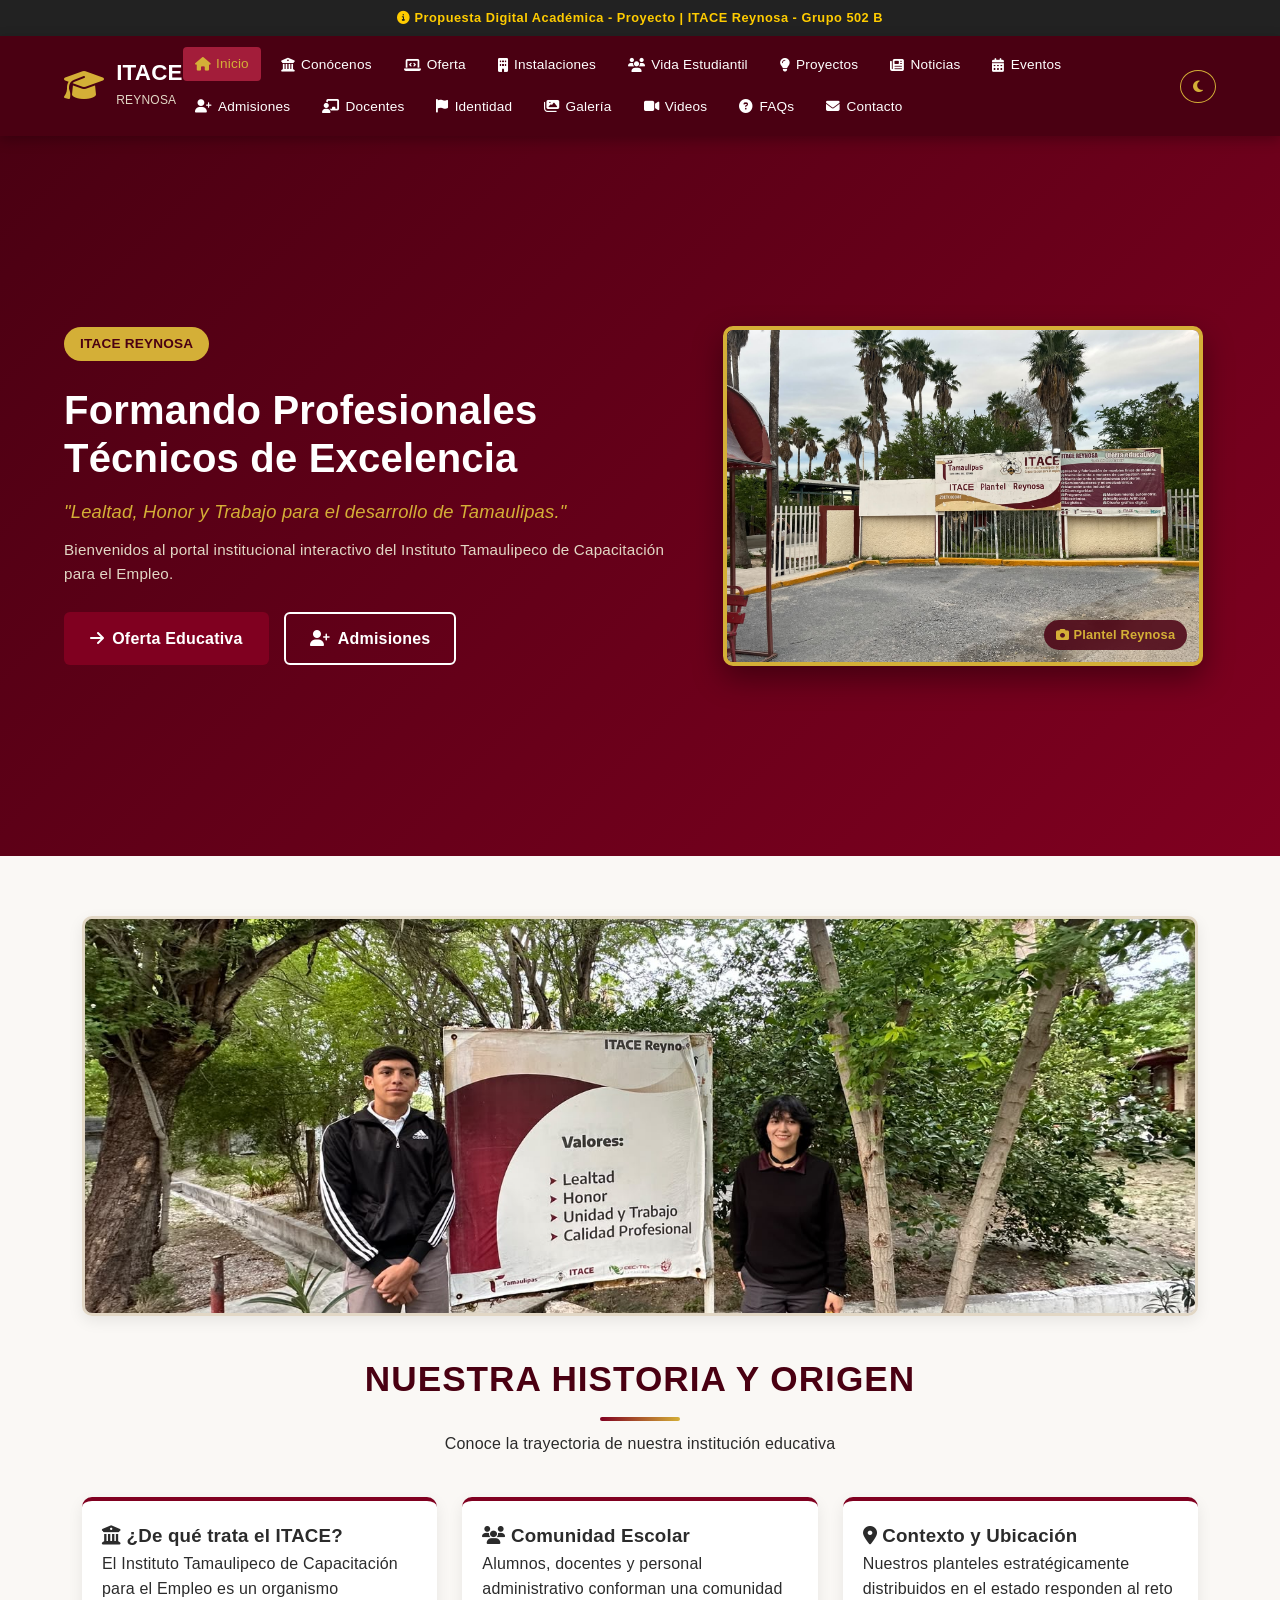
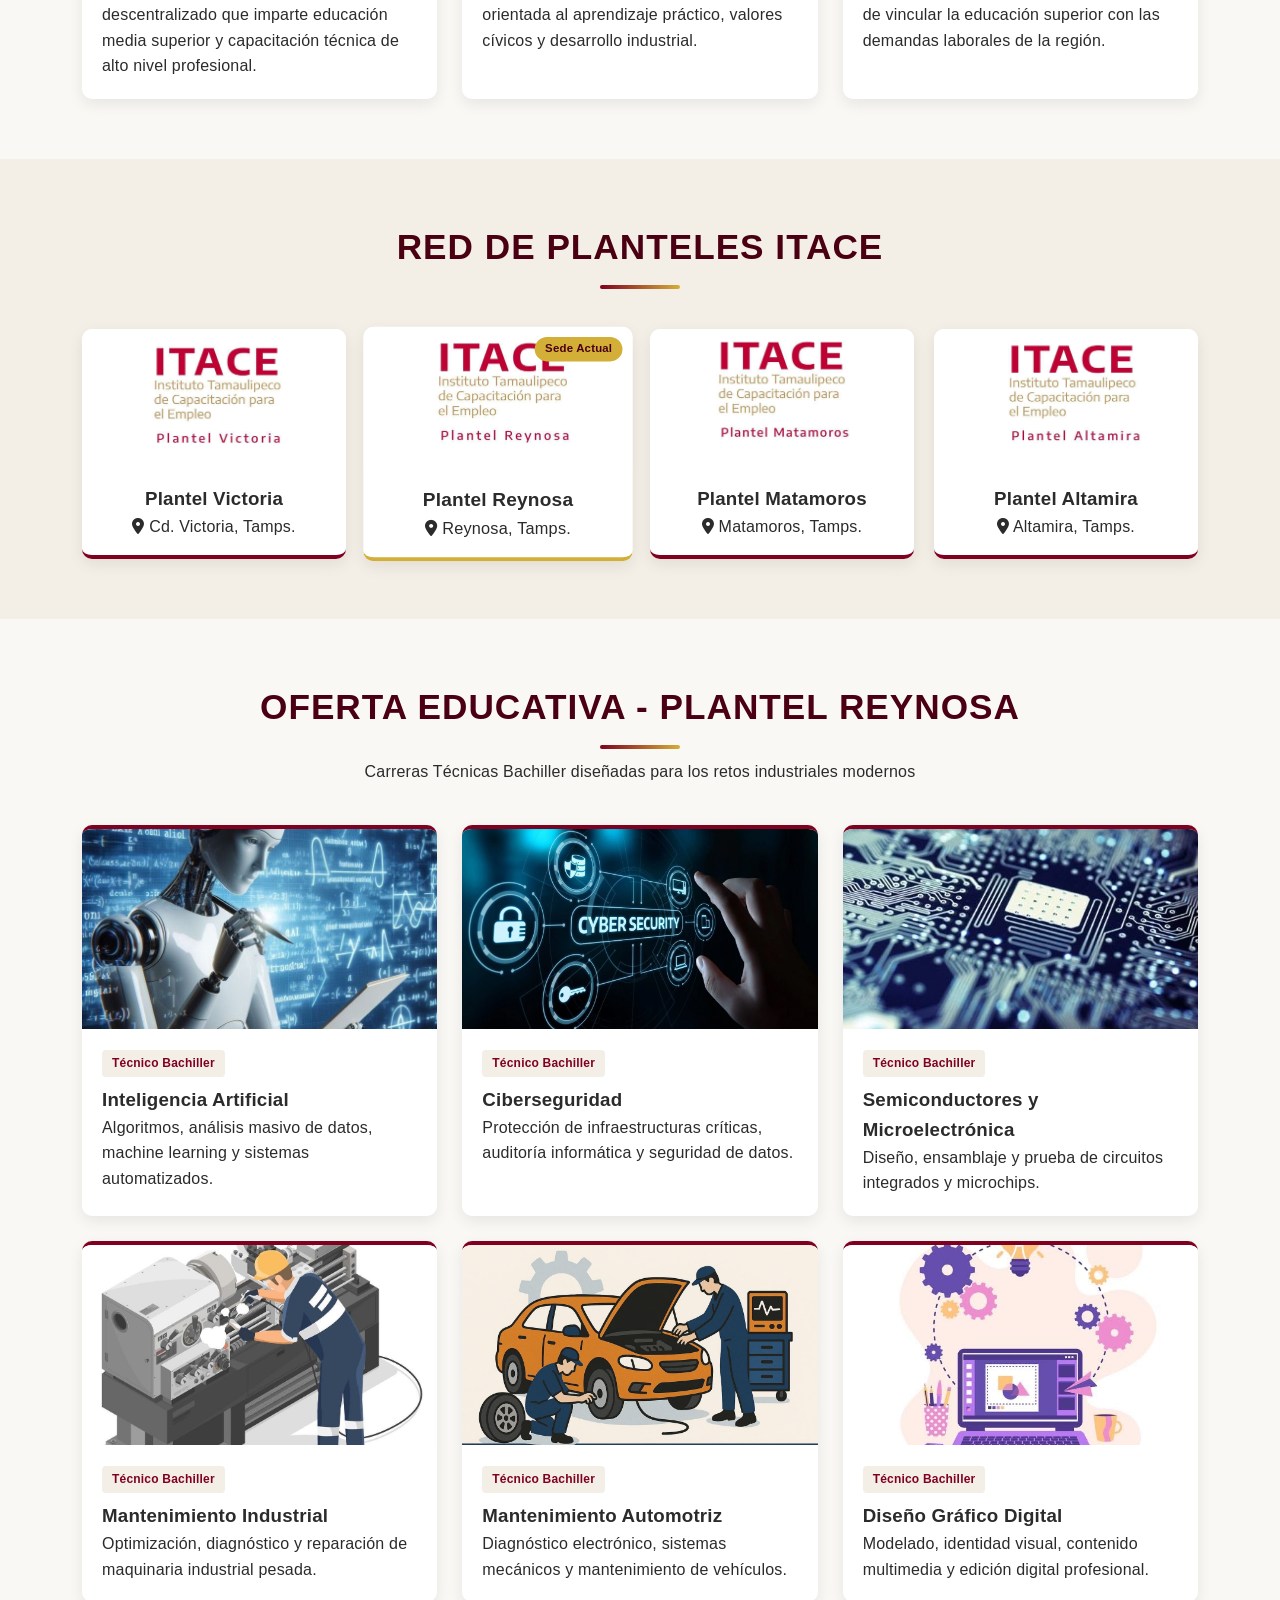
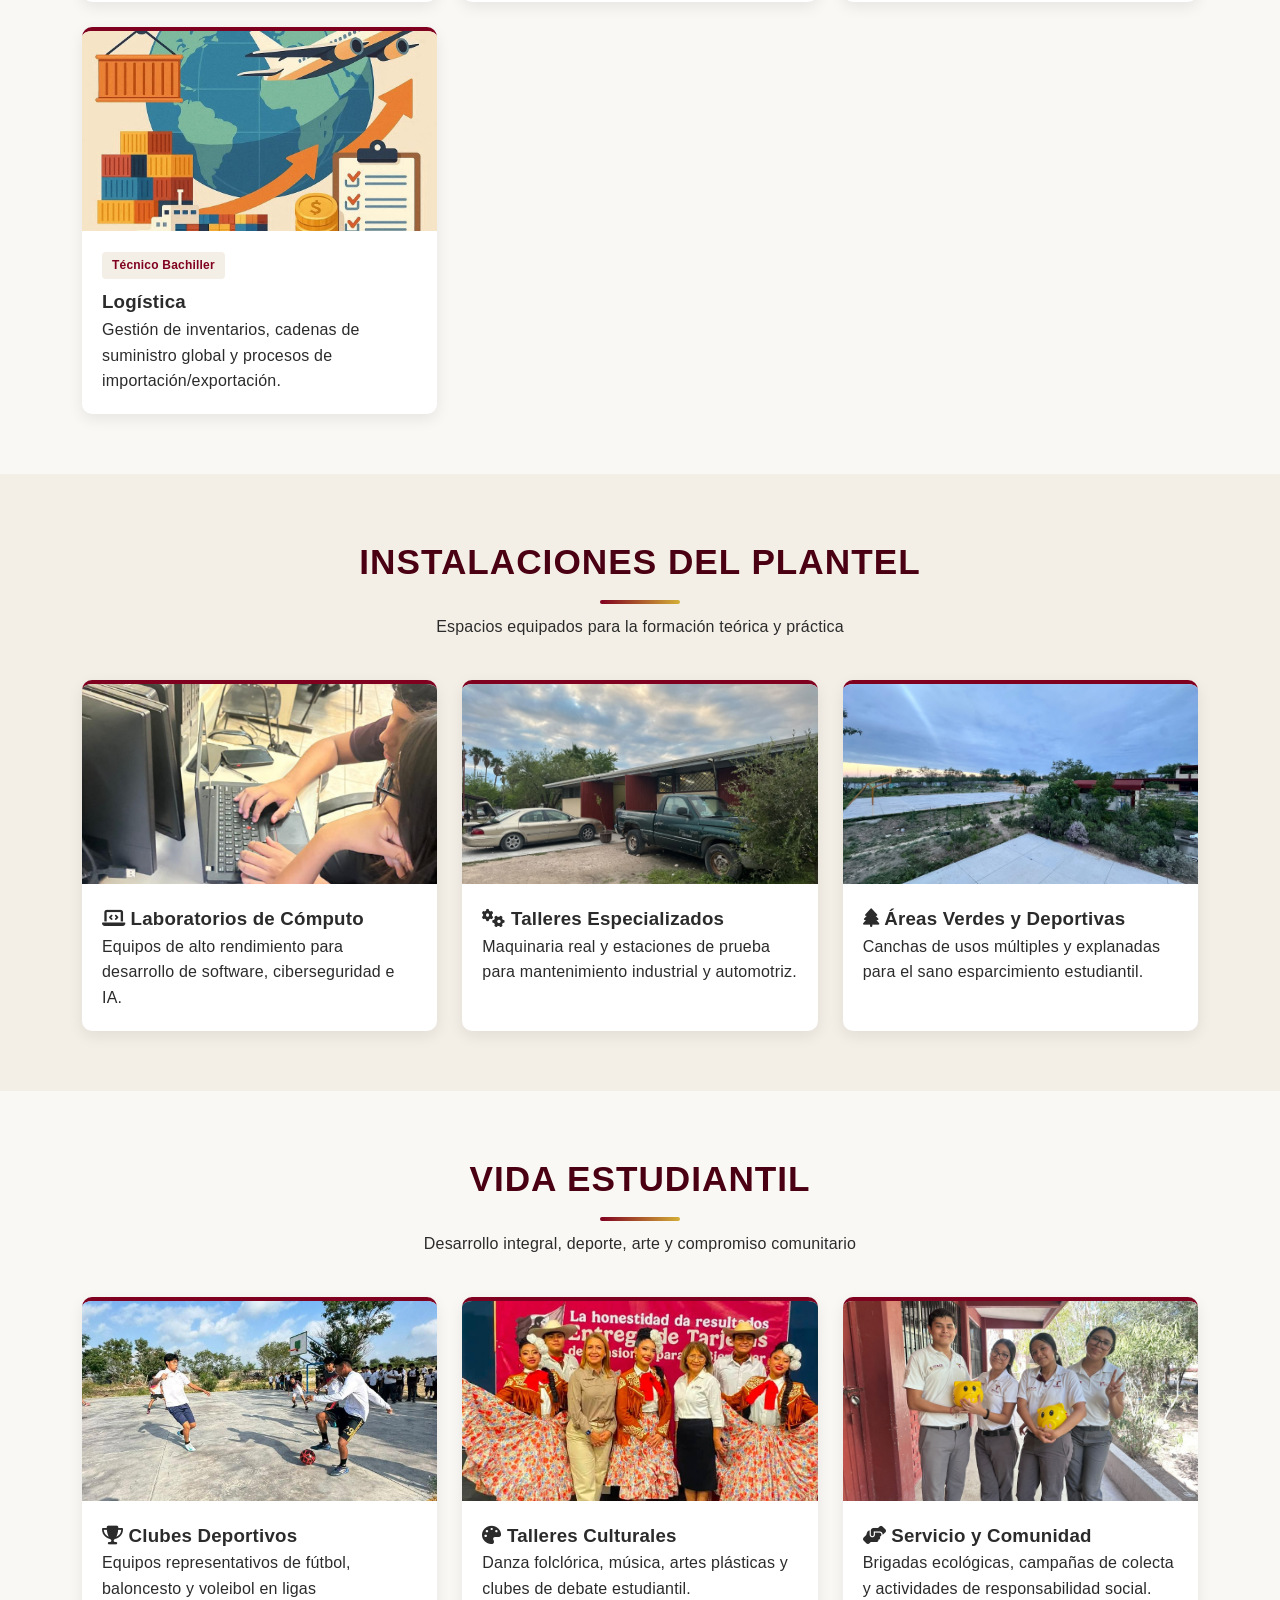
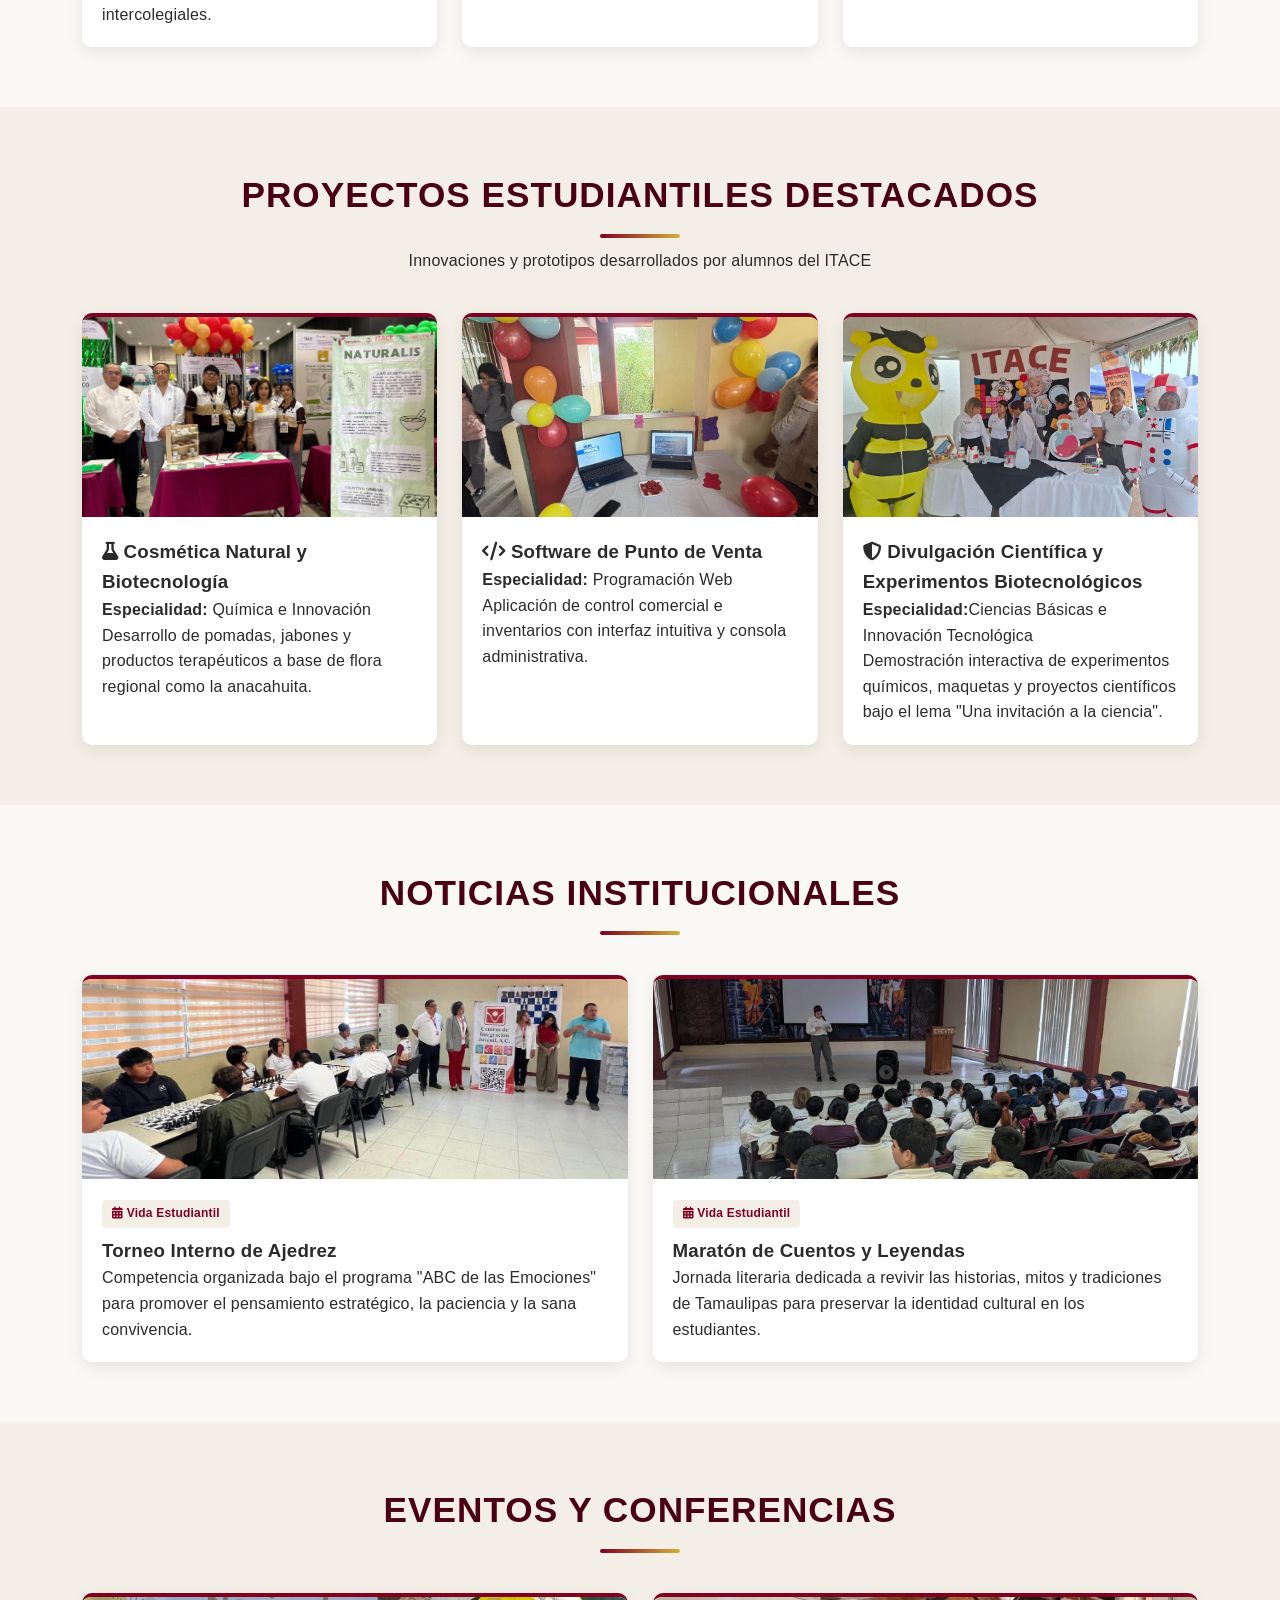
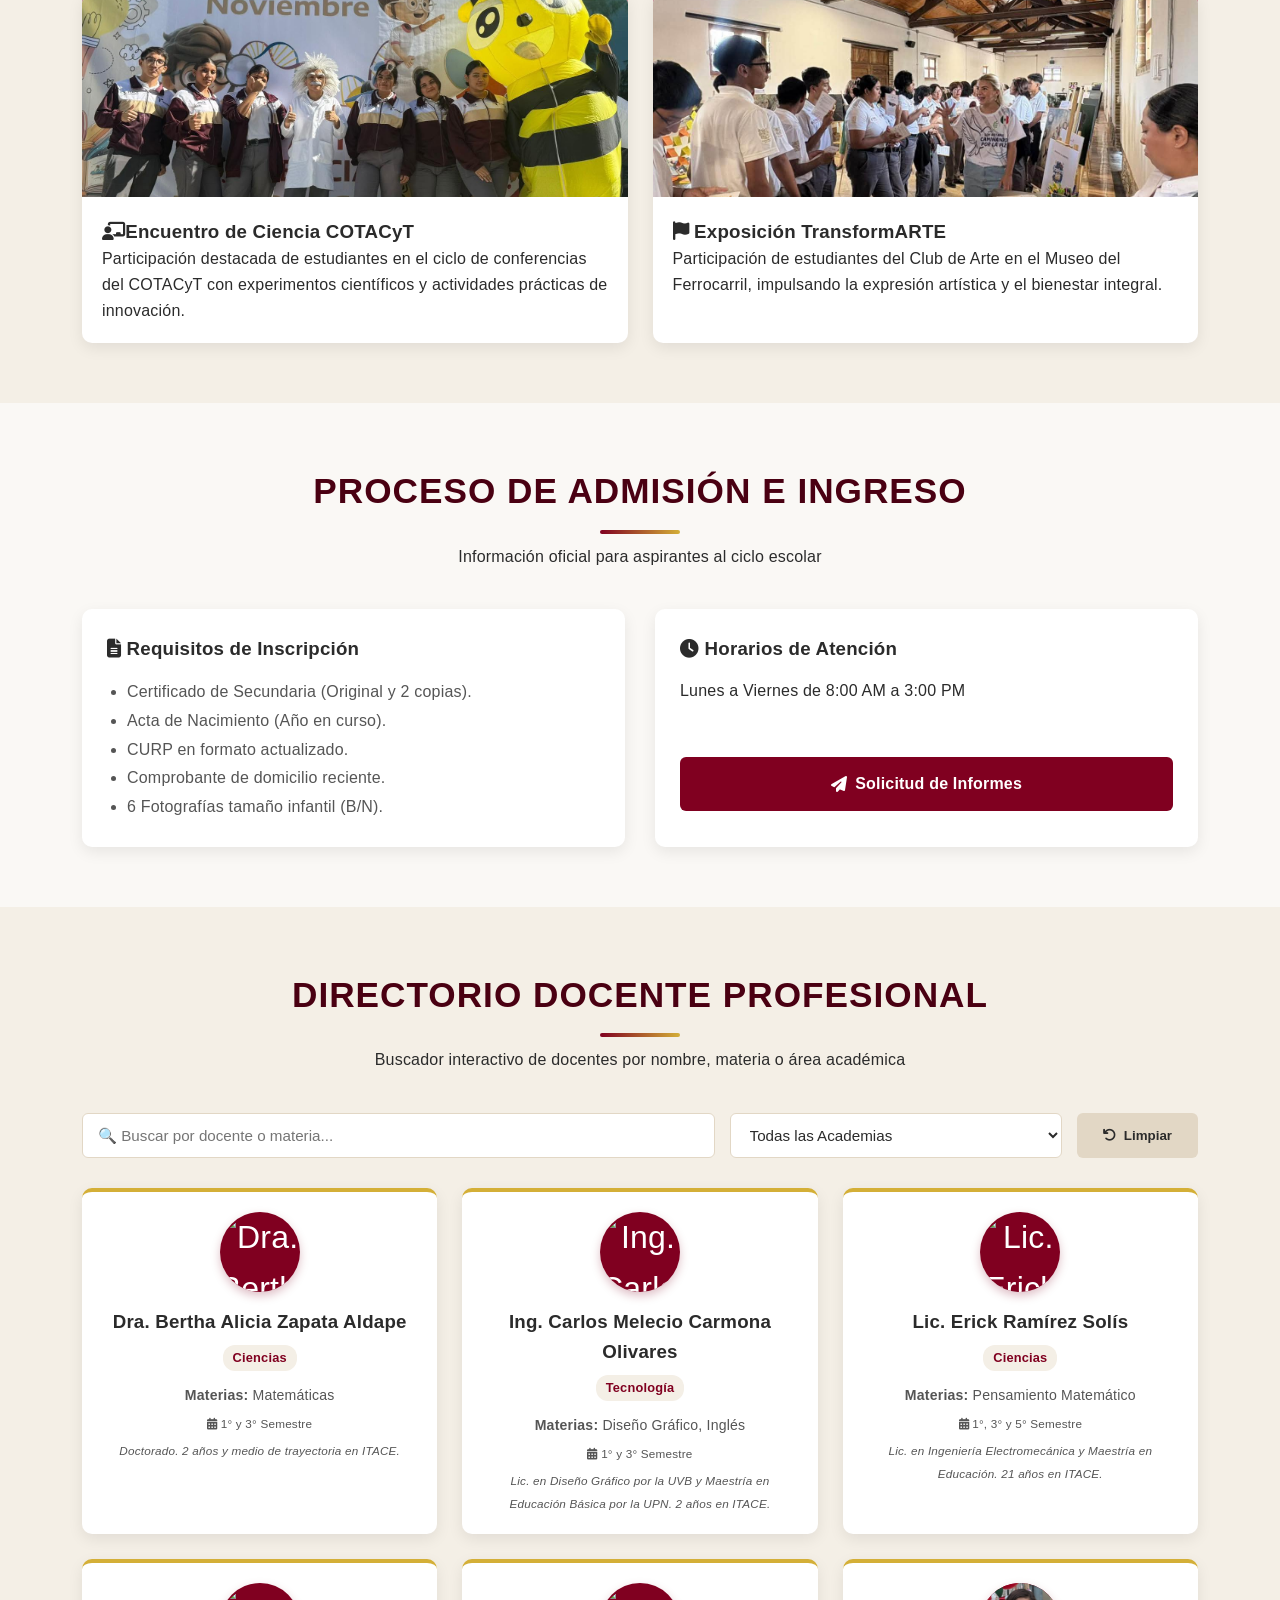
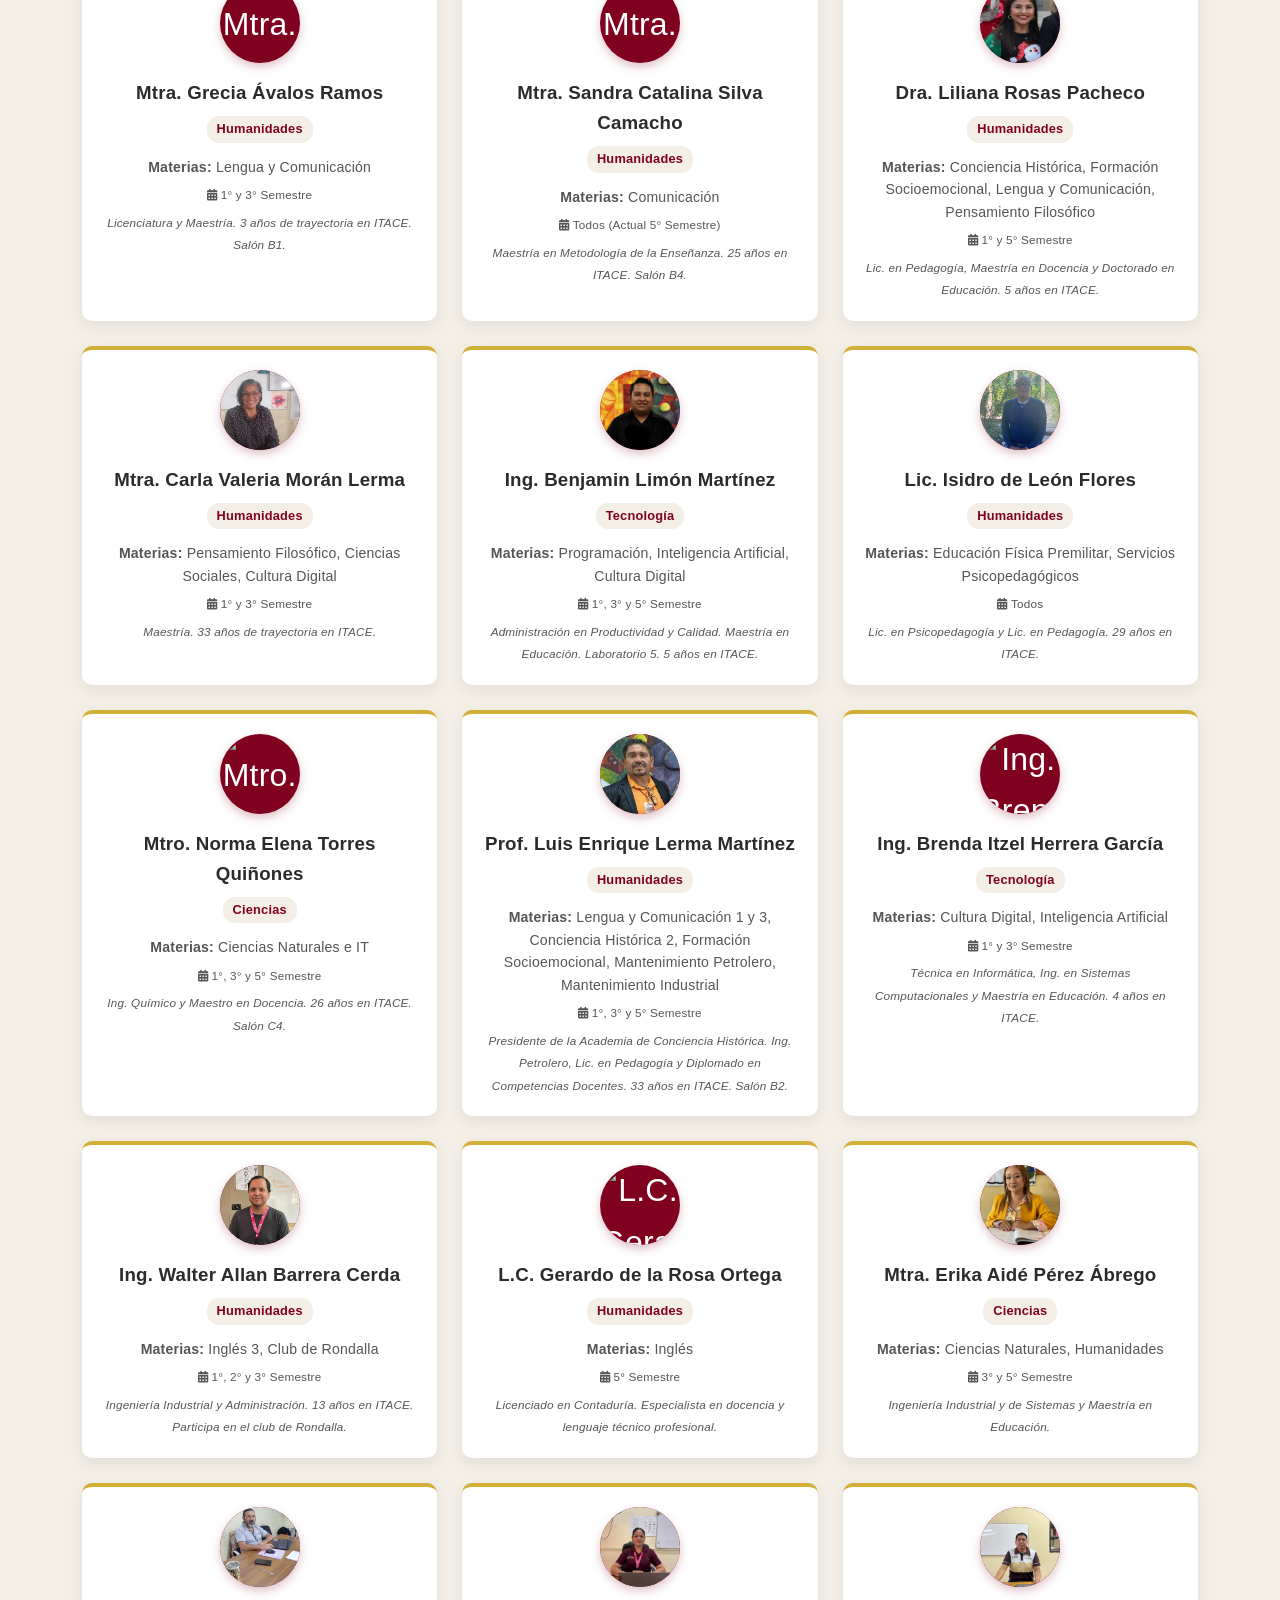
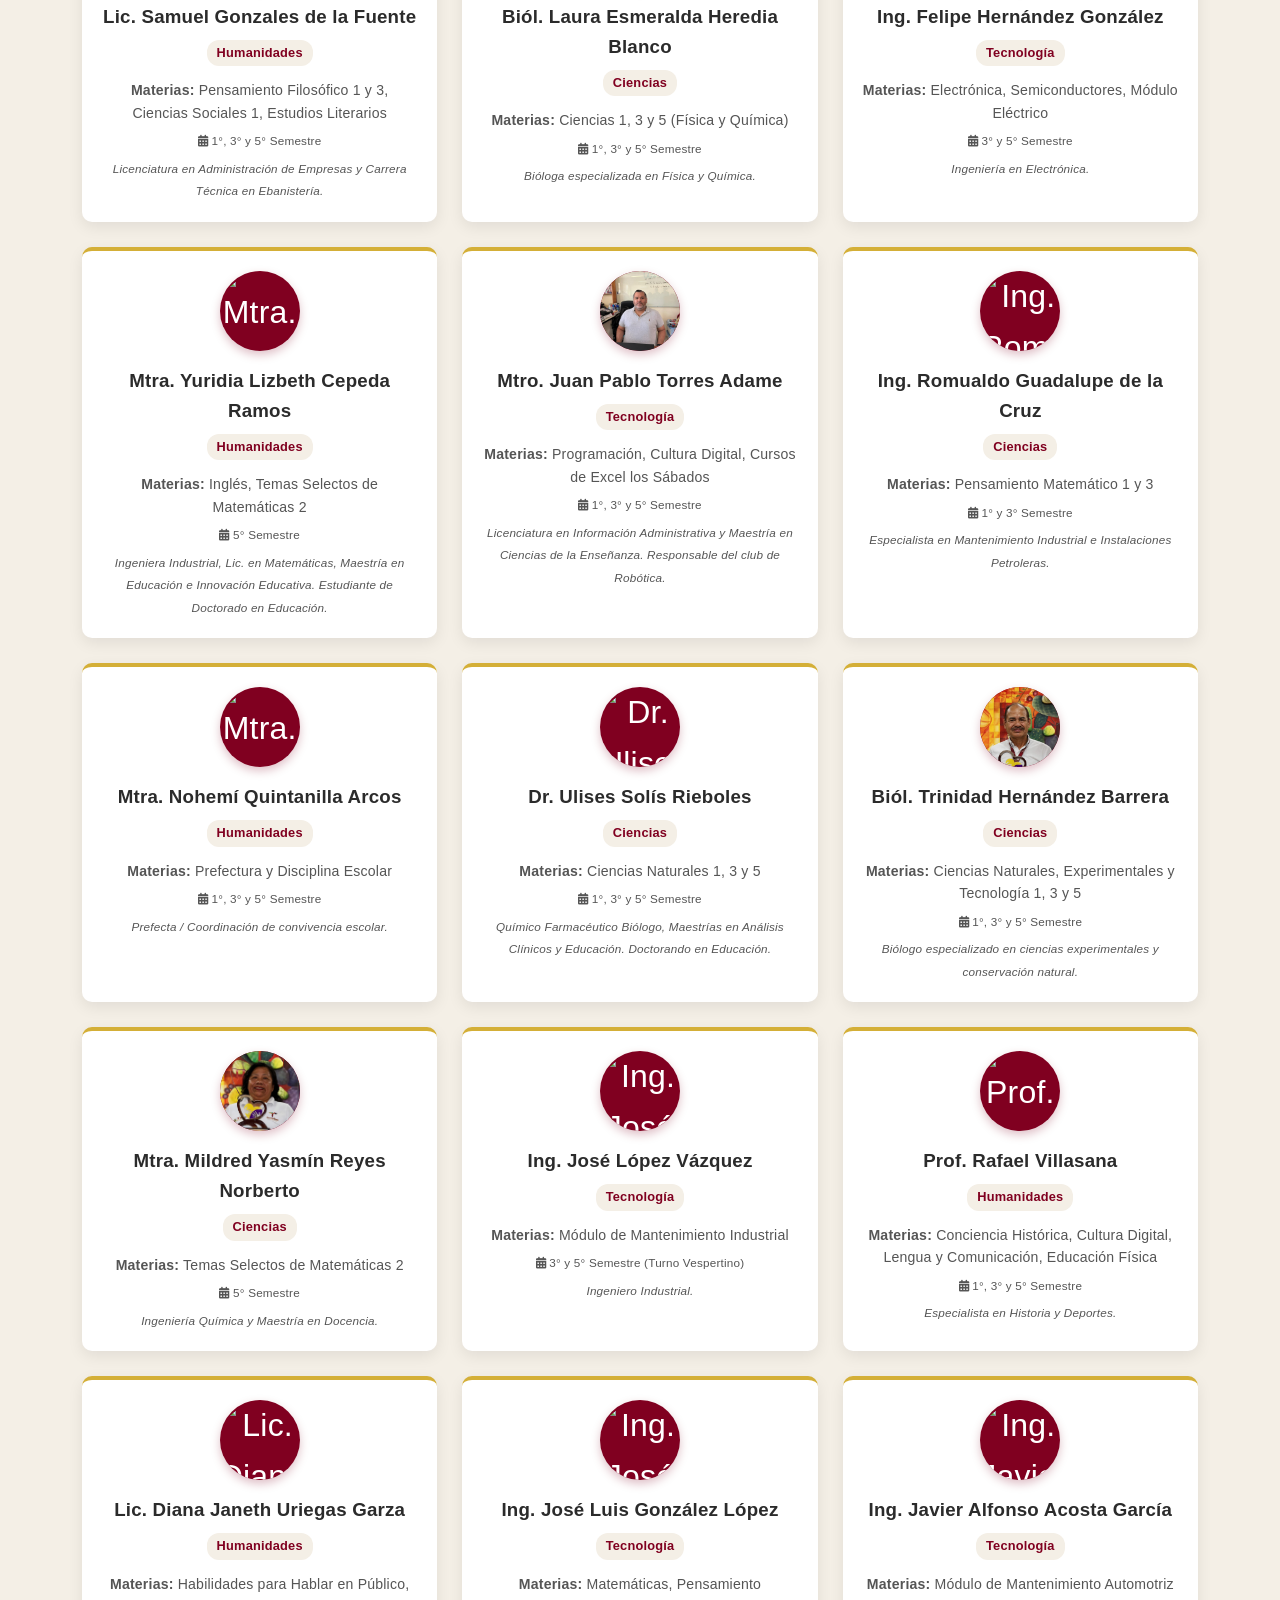
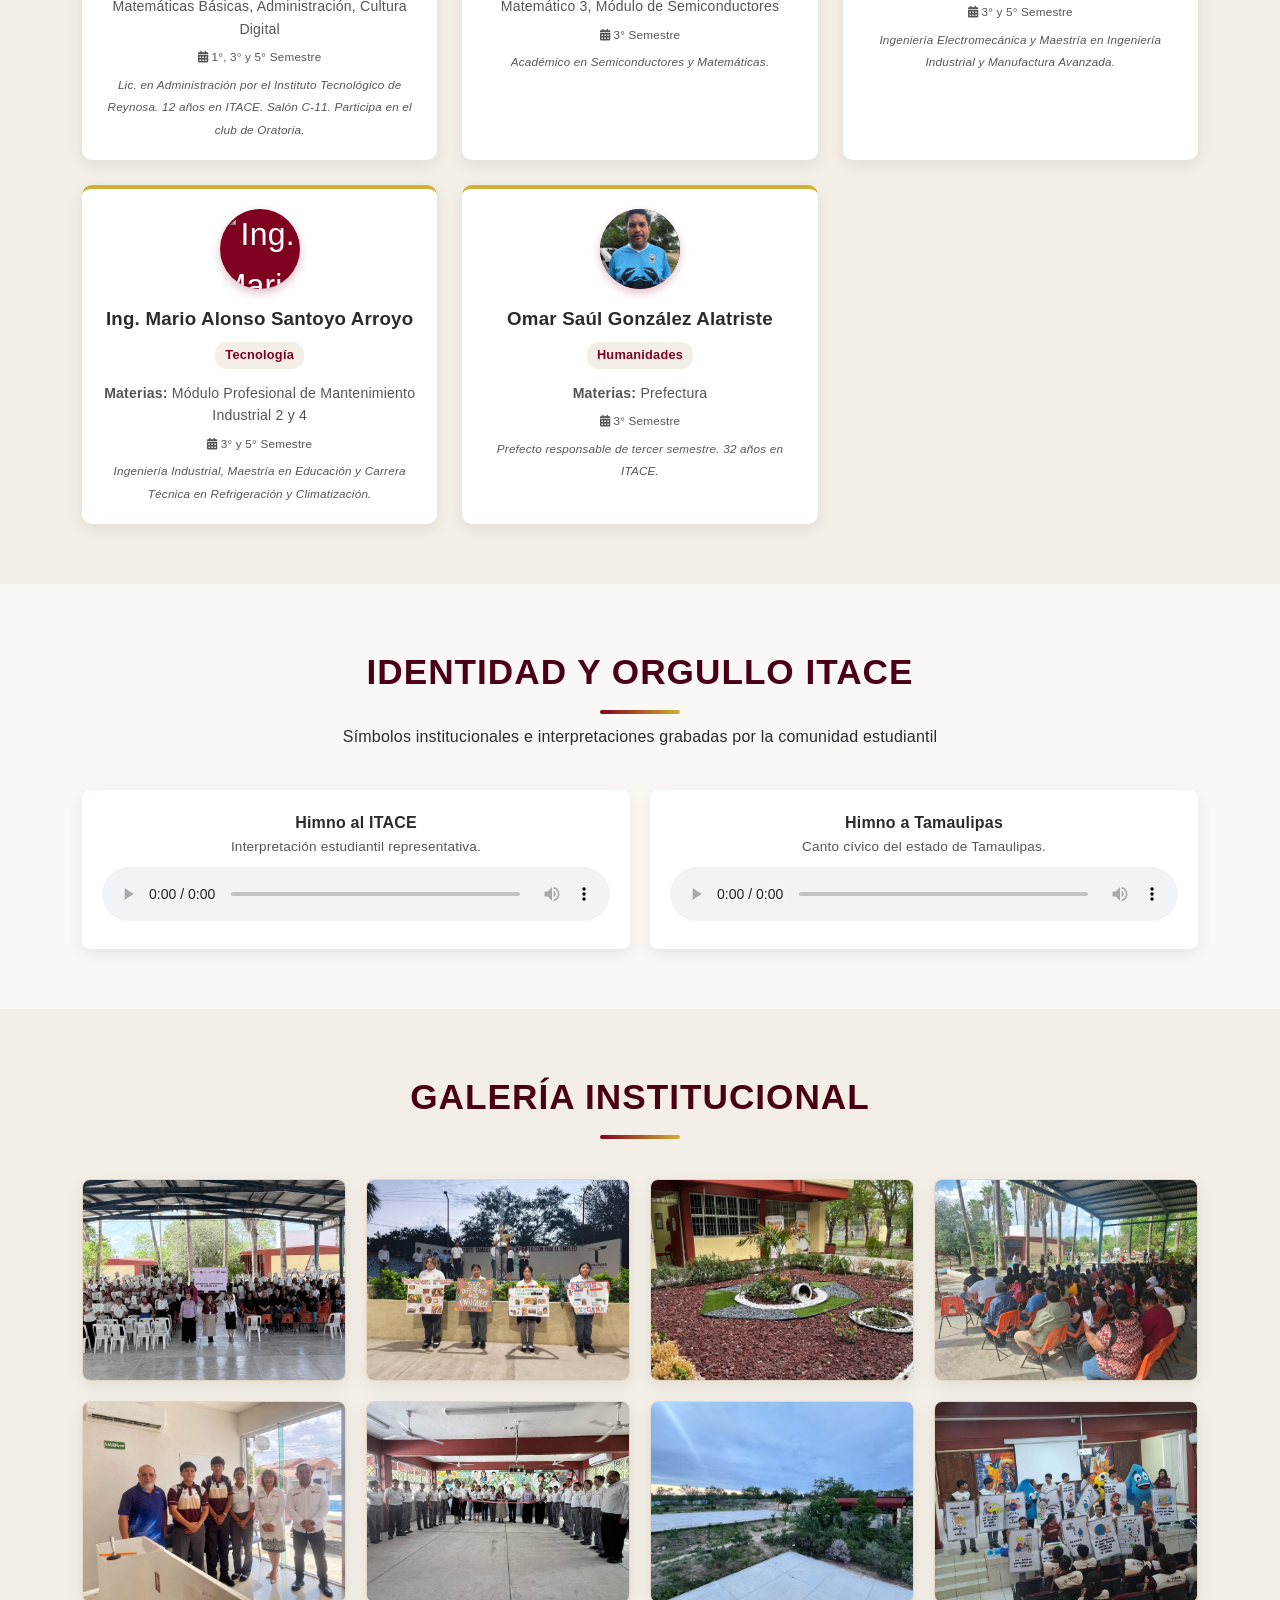
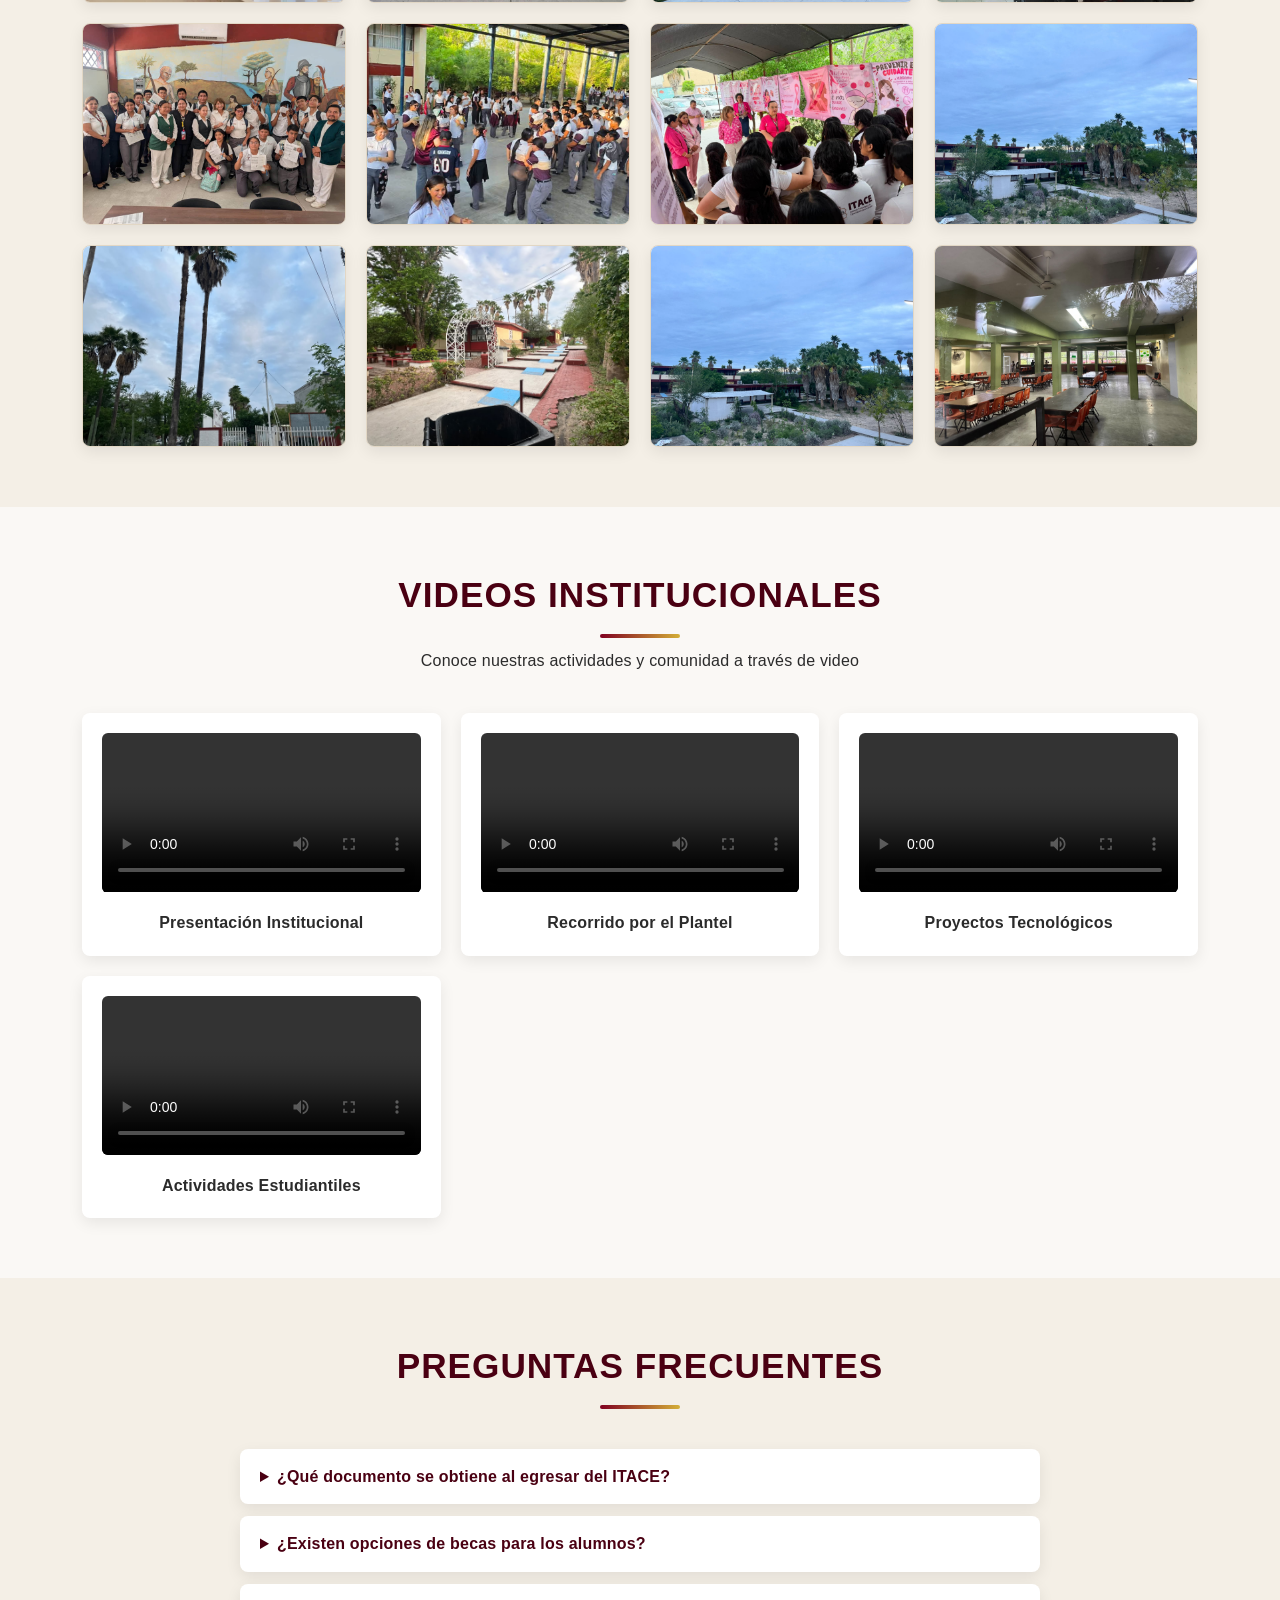
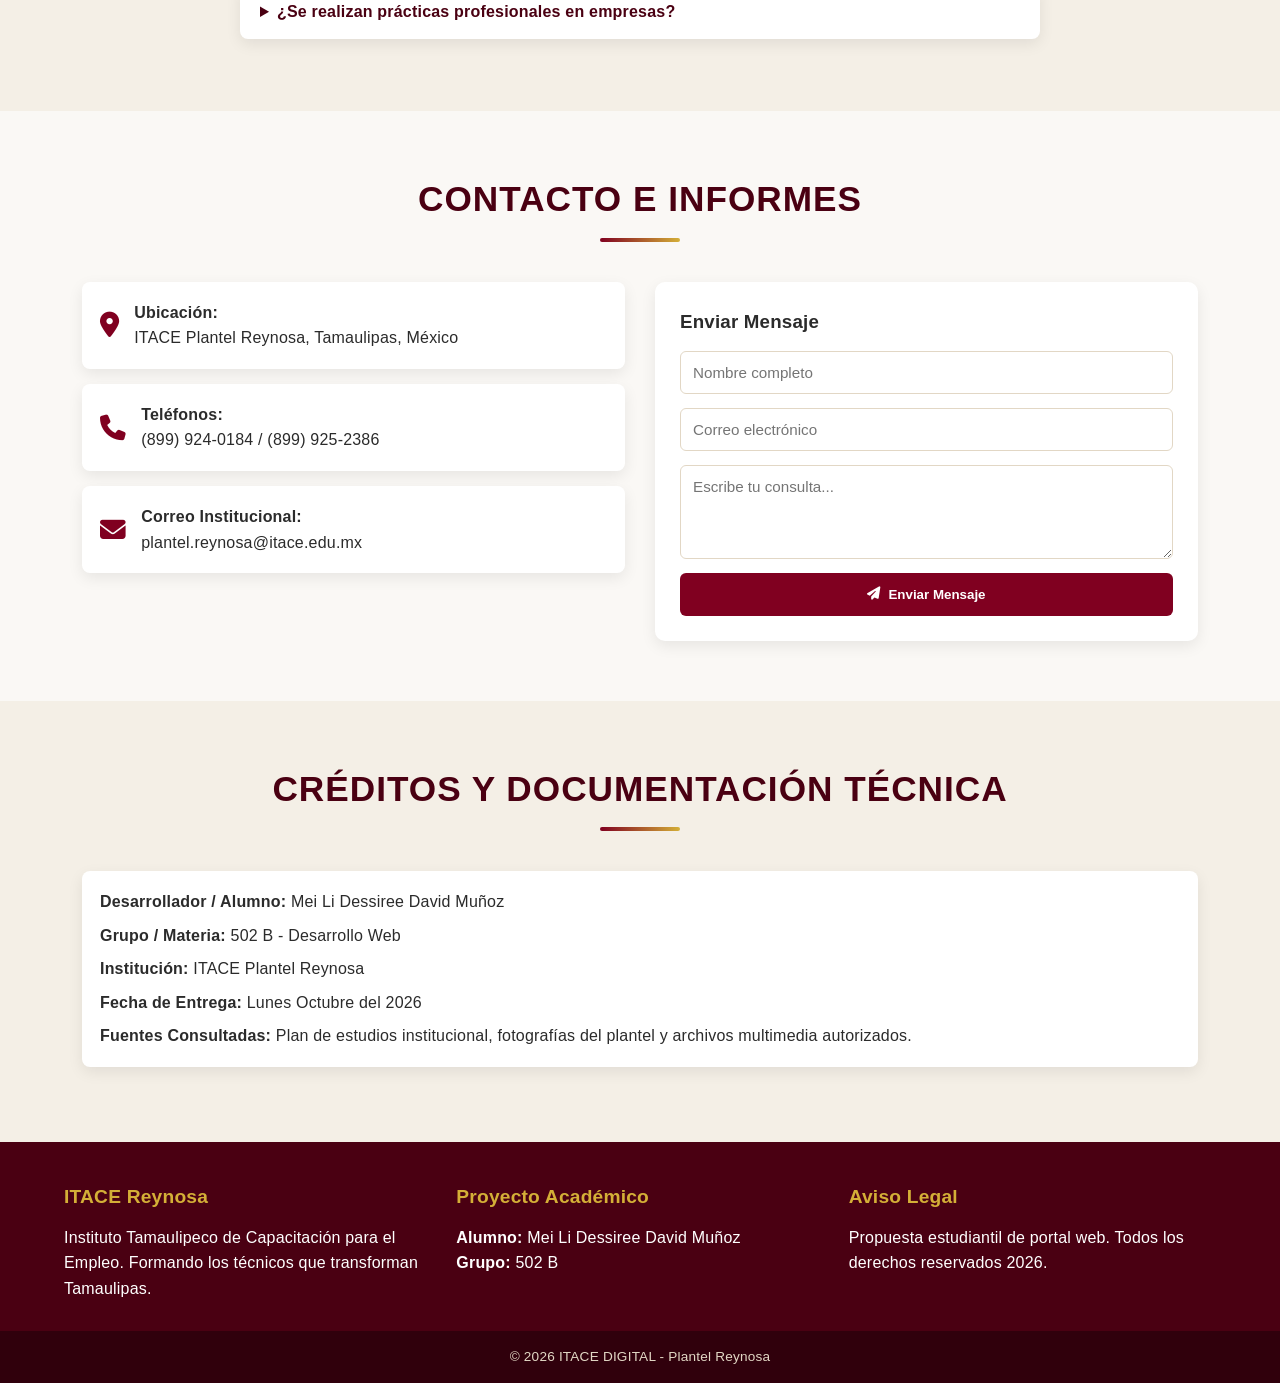
==== commit 0eb244b4: "Se agrego la seccion de videos con reproduccion unica automatica" ====
--- a/index.html
+++ b/index.html
@@ -42,6 +42,7 @@
                 <li><a href="#docentes" class="nav-link"><i class="fas fa-chalkboard-teacher"></i> Docentes</a></li>
                 <li><a href="#himnos" class="nav-link"><i class="fas fa-flag"></i> Identidad</a></li>
                 <li><a href="#galeria" class="nav-link"><i class="fas fa-images"></i> Galería</a></li>
+                <li><a href="#videos" class="nav-link"><i class="fas fa-video"></i> Videos</a></li>
                 <li><a href="#faqs" class="nav-link"><i class="fas fa-question-circle"></i> FAQs</a></li>
                 <li><a href="#contacto" class="nav-link"><i class="fas fa-envelope"></i> Contacto</a></li>
             </ul>
@@ -50,7 +51,7 @@
     </header>
 
     <main>
-        <!-- 6.1 INICIO / PORTADA PRINCIPAL (Con Imagen al Lado Derecho) -->
+        <!-- 6.1 INICIO / PORTADA PRINCIPAL -->
         <section id="portada" class="hero-section">
             <div class="container hero-container">
                 <div class="hero-content">
@@ -63,7 +64,6 @@
                         <a href="#admisiones" class="btn btn-secondary"><i class="fas fa-user-plus"></i> Admisiones</a>
                     </div>
                 </div>
-                <!-- IMAGEN AL LADO DERECHO DE LA PANTALLA DE INICIO -->
                 <div class="hero-image-wrapper">
                     <div class="hero-img-box">
                         <img src="img/foto1.jpeg" alt="Fachada e Instalaciones ITACE Reynosa" class="hero-img">
@@ -324,7 +324,7 @@
                         <div class="card-content">
                             <h3><i class="fas fa-shield-alt"></i> Divulgación Científica y Experimentos Biotecnológicos</h3>
                             <p><strong>Especialidad:</strong>Ciencias Básicas e Innovación Tecnológica</p>
-                            <p>Demostración interactiva de experimentos químicos, maquetas y proyectos científicos bajo el lema "Una invitación a la ciencia"[cite: 12].</p>
+                            <p>Demostración interactiva de experimentos químicos, maquetas y proyectos científicos bajo el lema "Una invitación a la ciencia".</p>
                         </div>
                     </article>
                 </div>
@@ -352,7 +352,7 @@
                         <div class="card-body">
                             <span class="badge-card"><i class="fas fa-calendar-alt"></i> Vida Estudiantil</span>
                             <h3>Maratón de Cuentos y Leyendas</h3>
-                            <p>Jornada literaria dedicada a revivir las historias, mitos y tradiciones de Tamaulipas para preservar la identidad cultural en los estudiantes</p>
+                            <p>Jornada literaria dedicada a revivir las historias, mitos y tradiciones de Tamaulipas para preservar la identidad cultural en los estudiantes.</p>
                         </div>
                     </article>
                 </div>
@@ -471,7 +471,7 @@
             </div>
         </section>
 
-<!-- 6.12 GALERÍA INSTITUCIONAL (16 FOTOS LIMPIAS) -->
+        <!-- 6.12 GALERÍA INSTITUCIONAL -->
         <section id="galeria" class="section bg-beige">
             <div class="container">
                 <div class="section-title">
@@ -531,8 +531,52 @@
             </div>
         </section>
 
-        <!-- 6.13 PREGUNTAS FRECUENTES (FAQS) -->
-        <section id="faqs" class="section">
+        <!-- 6.13 VIDEOS INSTITUCIONALES (UBICADO DESPUÉS DE GALERÍA) -->
+        <section id="videos" class="section">
+            <div class="container">
+                <div class="section-title">
+                    <h2>VIDEOS INSTITUCIONALES</h2>
+                    <div class="divider"></div>
+                    <p>Conoce nuestras actividades y comunidad a través de video</p>
+                </div>
+                <div class="videos-grid">
+                    <div class="video-card">
+                        <video controls style="width: 100%; border-radius: 6px;">
+                            <source src="video/institucional.mp4" type="video/mp4">
+                            Tu navegador no soporta el reproductor de video.
+                        </video>
+                        <h4 style="margin-top: 10px; color: var(--texto-oscuro);">Presentación Institucional</h4>
+                    </div>
+
+                    <div class="video-card">
+                        <video controls style="width: 100%; border-radius: 6px;">
+                            <source src="video/plantel.mp4" type="video/mp4">
+                            Tu navegador no soporta el reproductor de video.
+                        </video>
+                        <h4 style="margin-top: 10px; color: var(--texto-oscuro);">Recorrido por el Plantel</h4>
+                    </div>
+
+                    <div class="video-card">
+                        <video controls style="width: 100%; border-radius: 6px;">
+                            <source src="video/tecnologicos.mp4" type="video/mp4">
+                            Tu navegador no soporta el reproductor de video.
+                        </video>
+                        <h4 style="margin-top: 10px; color: var(--texto-oscuro);">Proyectos Tecnológicos</h4>
+                    </div>
+
+                    <div class="video-card">
+                        <video controls style="width: 100%; border-radius: 6px;">
+                            <source src="video/video.mp4" type="video/mp4">
+                            Tu navegador no soporta el reproductor de video.
+                        </video>
+                        <h4 style="margin-top: 10px; color: var(--texto-oscuro);">Actividades Estudiantiles</h4>
+                    </div>
+                </div>
+            </div>
+        </section>
+
+        <!-- 6.14 PREGUNTAS FRECUENTES (FAQS) -->
+        <section id="faqs" class="section bg-beige">
             <div class="container">
                 <div class="section-title">
                     <h2>Preguntas Frecuentes</h2>
@@ -555,8 +599,8 @@
             </div>
         </section>
 
-        <!-- 6.14 CONTACTO Y UBICACIÓN -->
-        <section id="contacto" class="section bg-beige">
+        <!-- 6.15 CONTACTO Y UBICACIÓN -->
+        <section id="contacto" class="section">
             <div class="container">
                 <div class="section-title">
                     <h2>Contacto e Informes</h2>
@@ -597,8 +641,8 @@
             </div>
         </section>
 
-        <!-- 6.15 CRÉDITOS Y FUENTES -->
-        <section id="creditos" class="section">
+        <!-- 6.16 CRÉDITOS Y FUENTES -->
+        <section id="creditos" class="section bg-beige">
             <div class="container">
                 <div class="section-title">
                     <h2>Créditos y Documentación Técnica</h2>
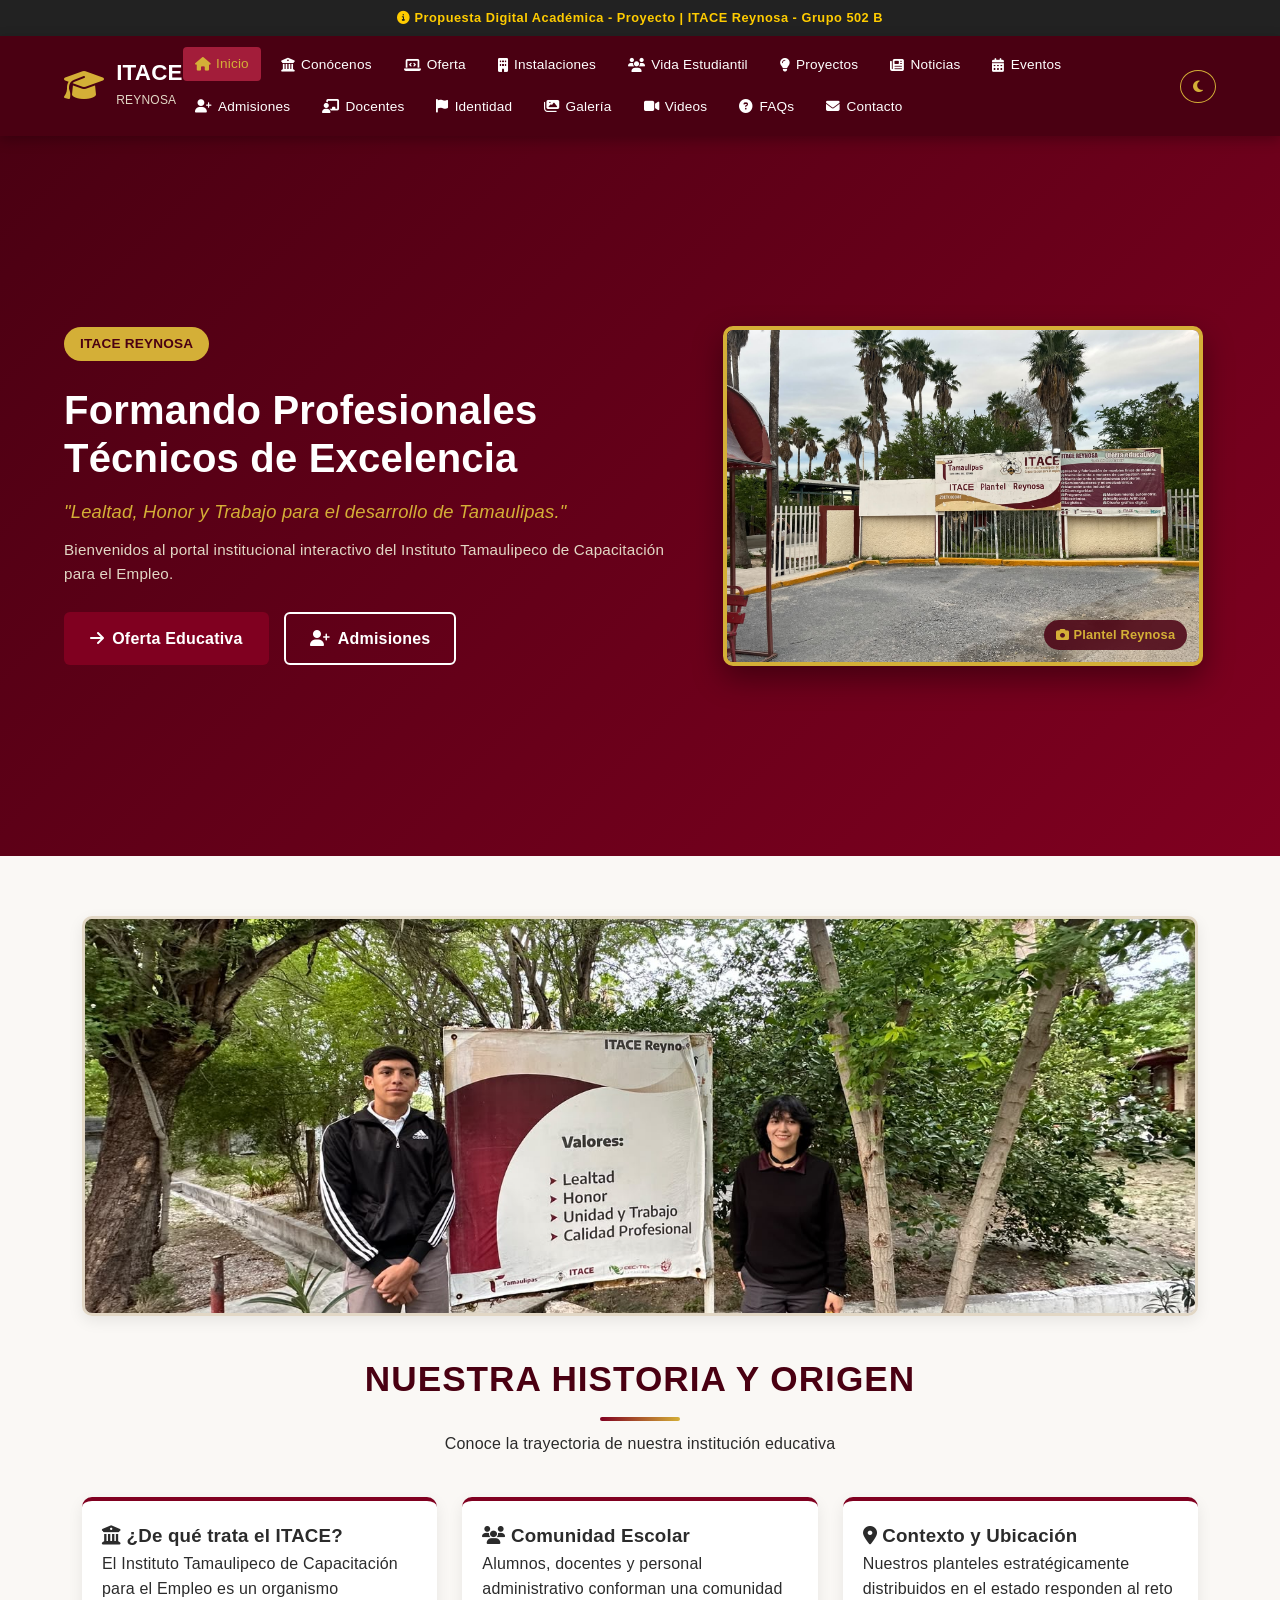
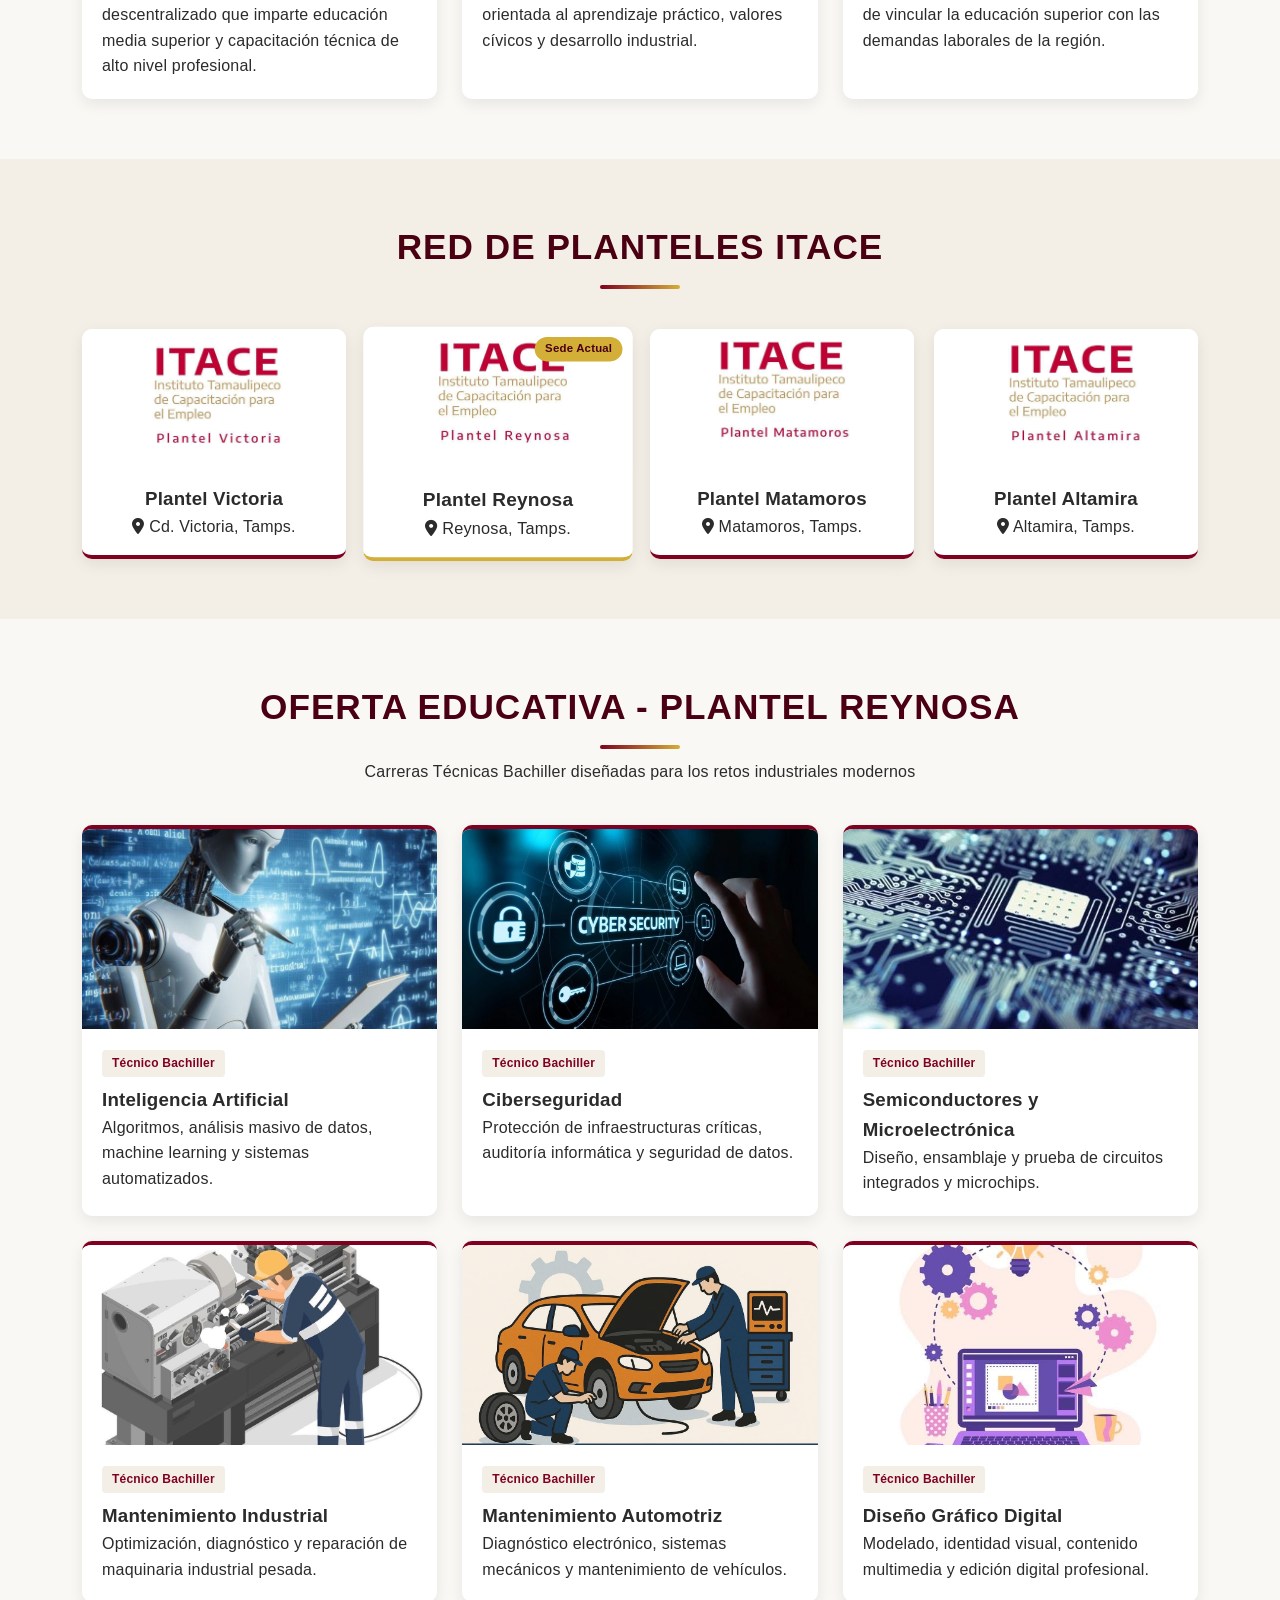
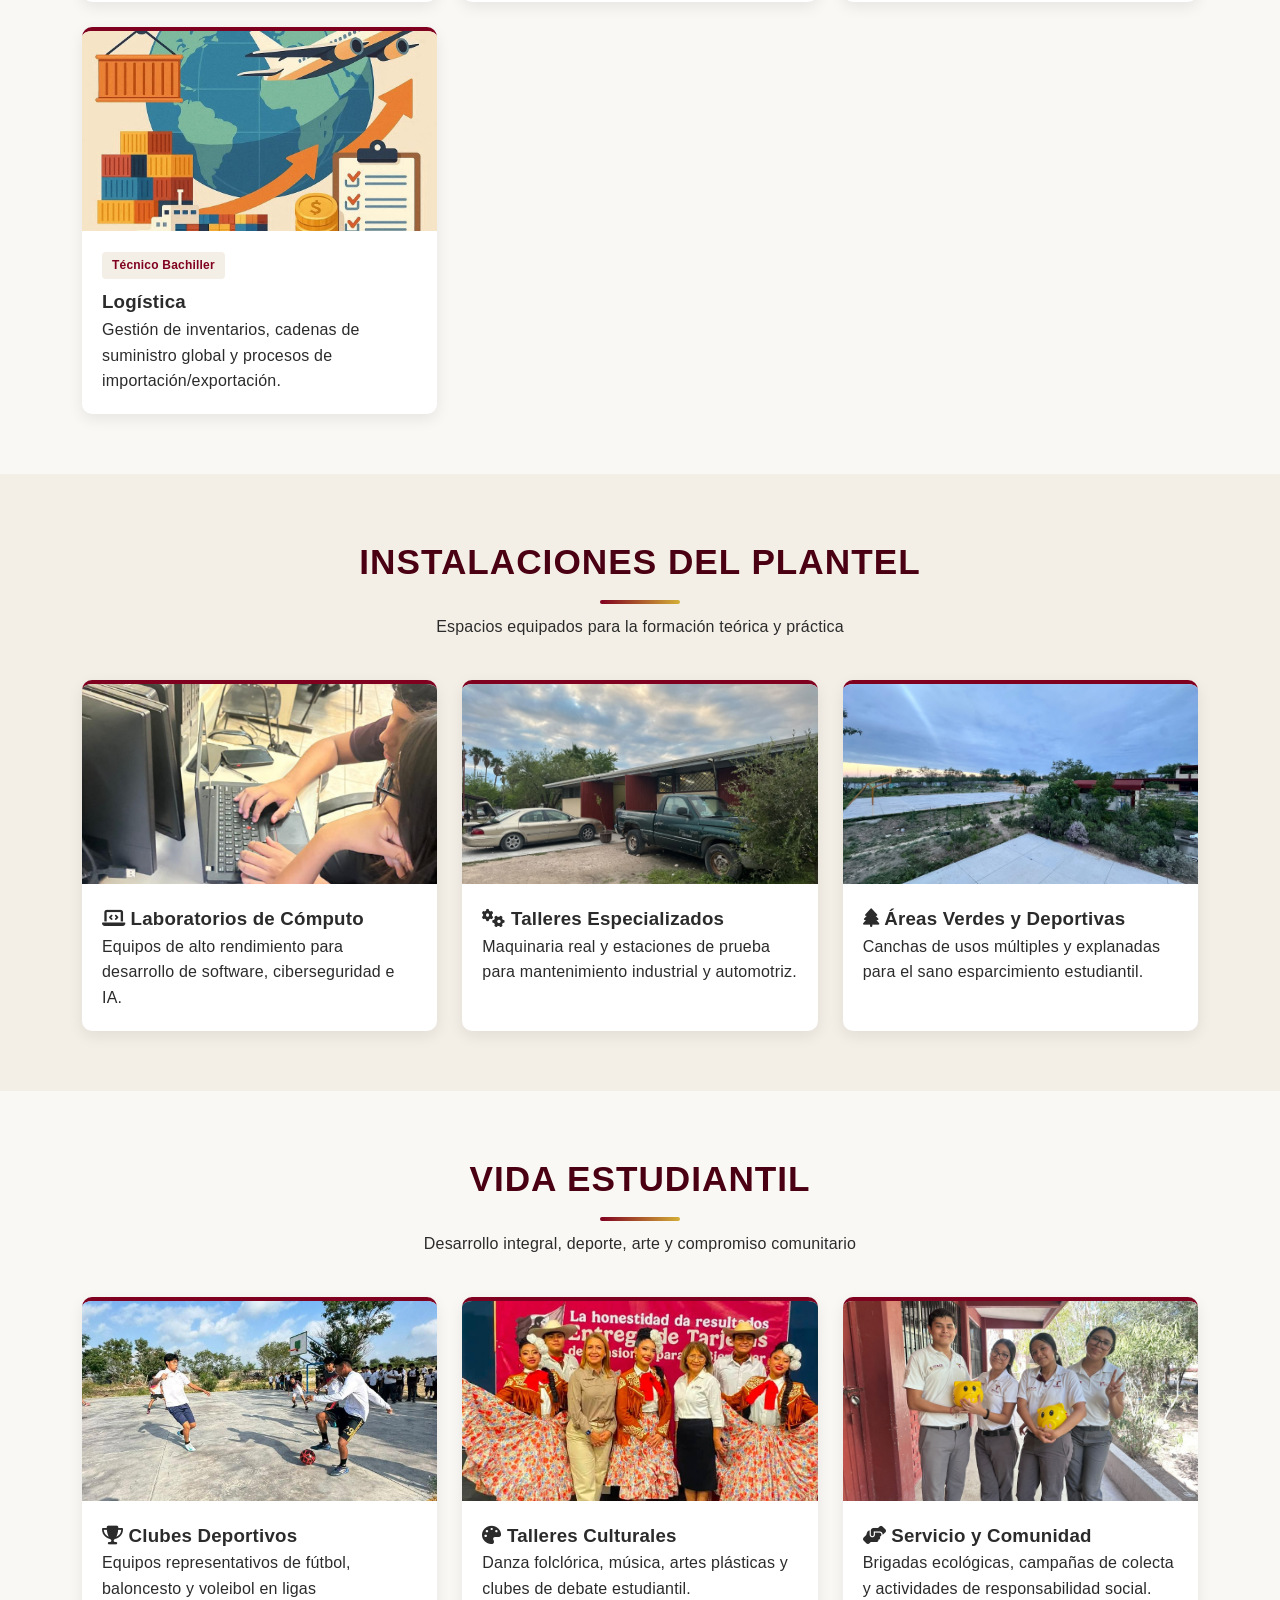
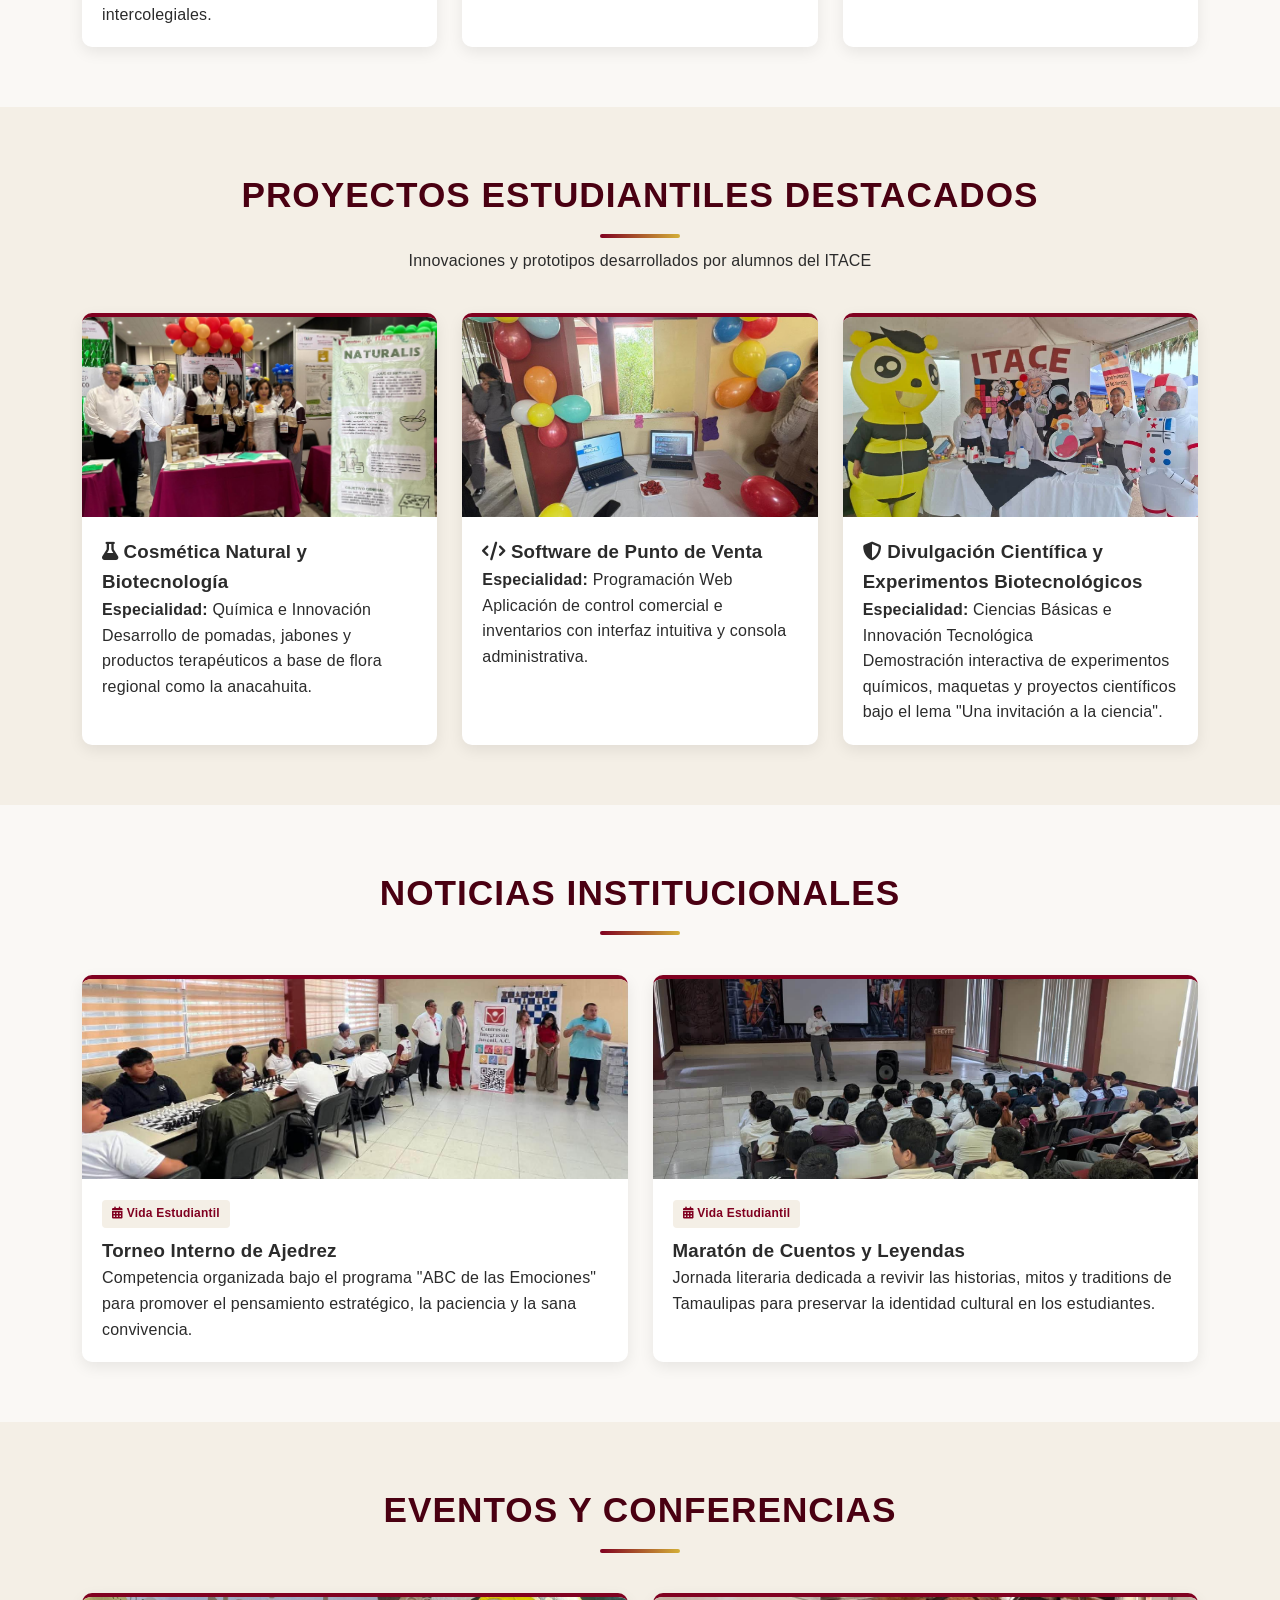
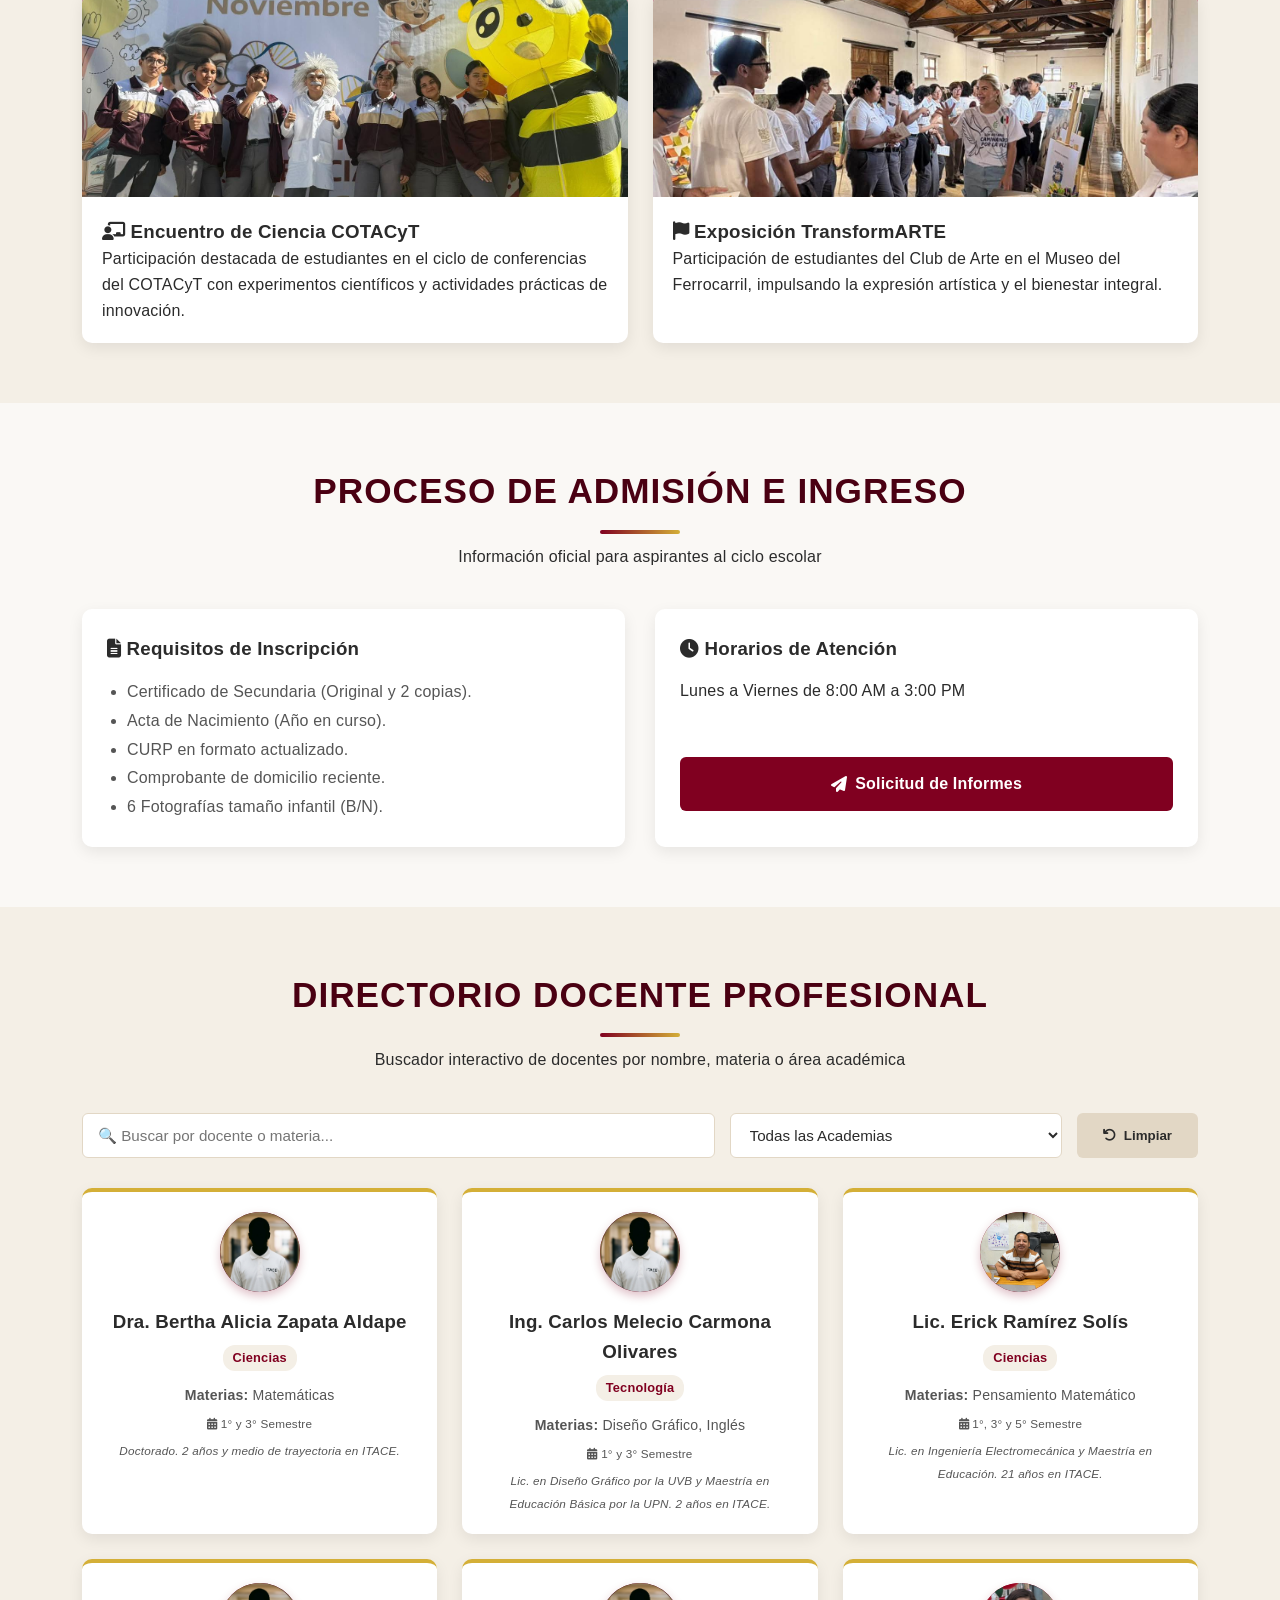
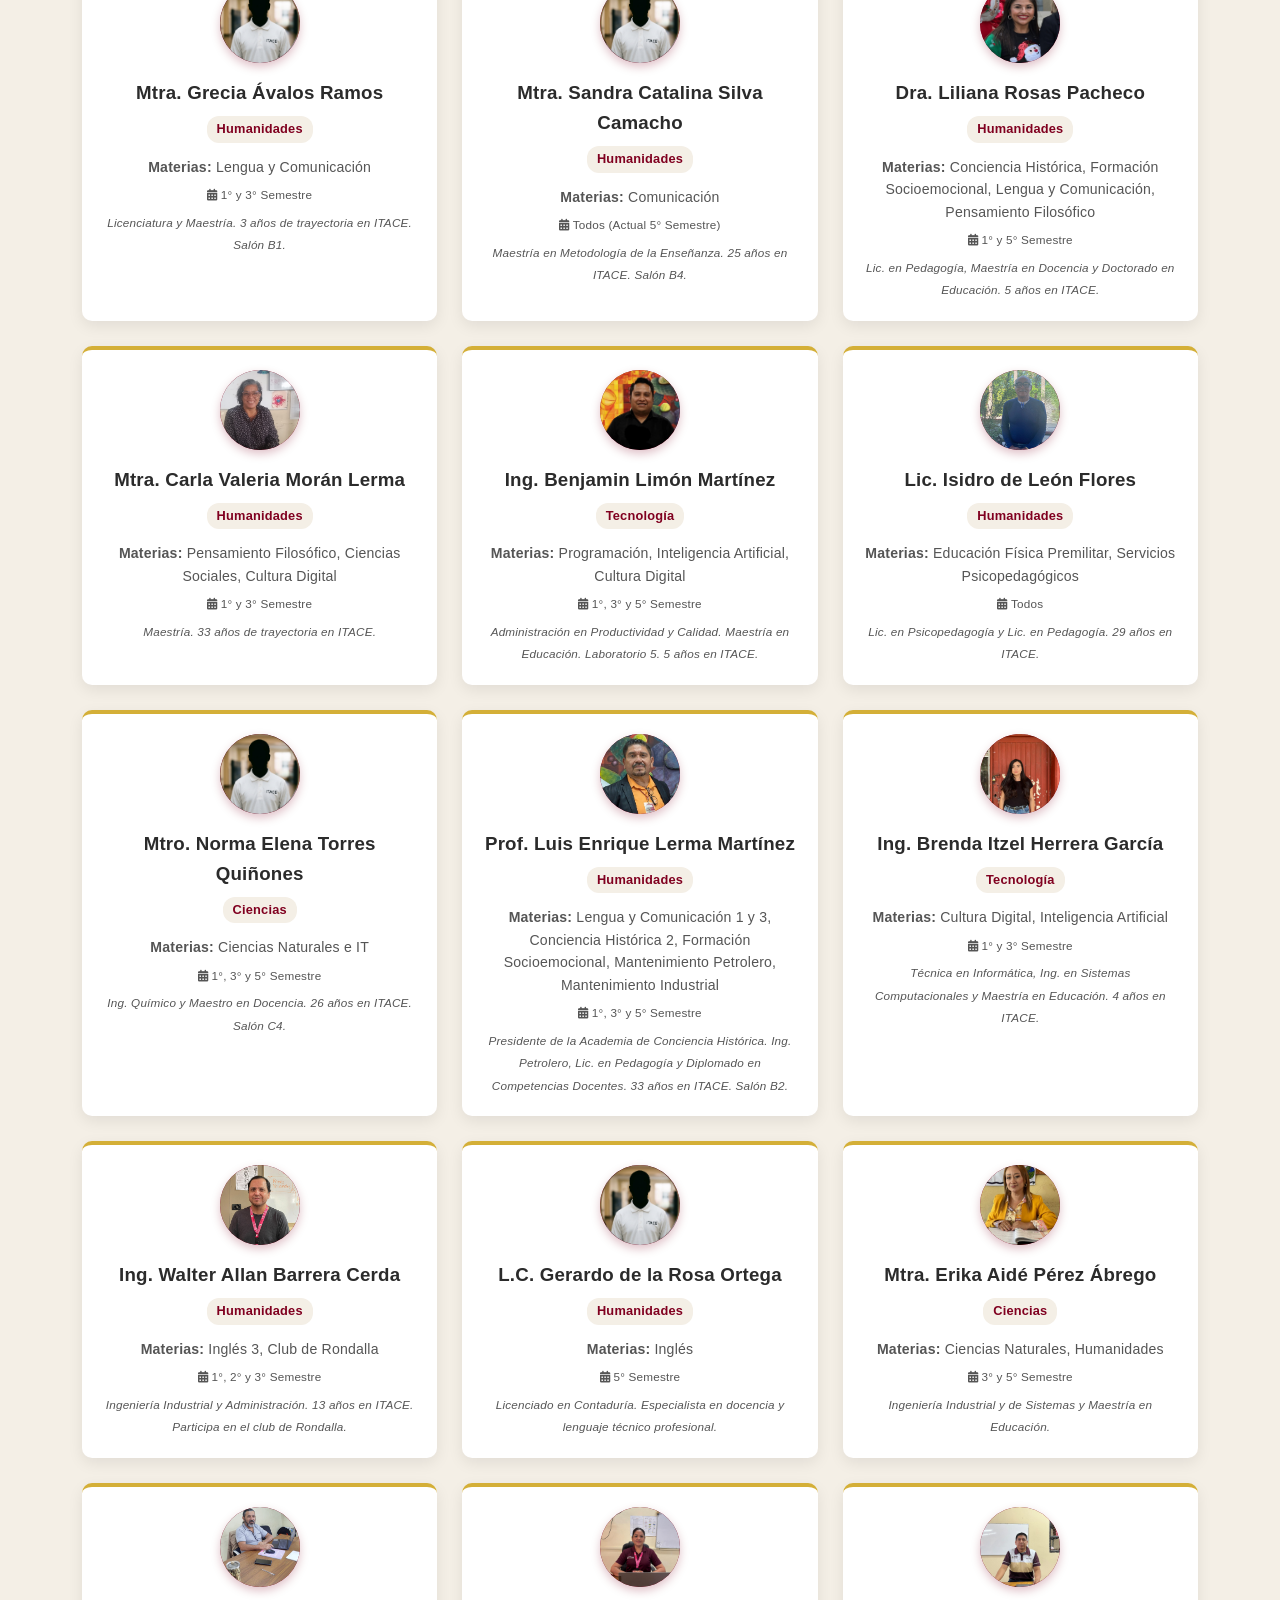
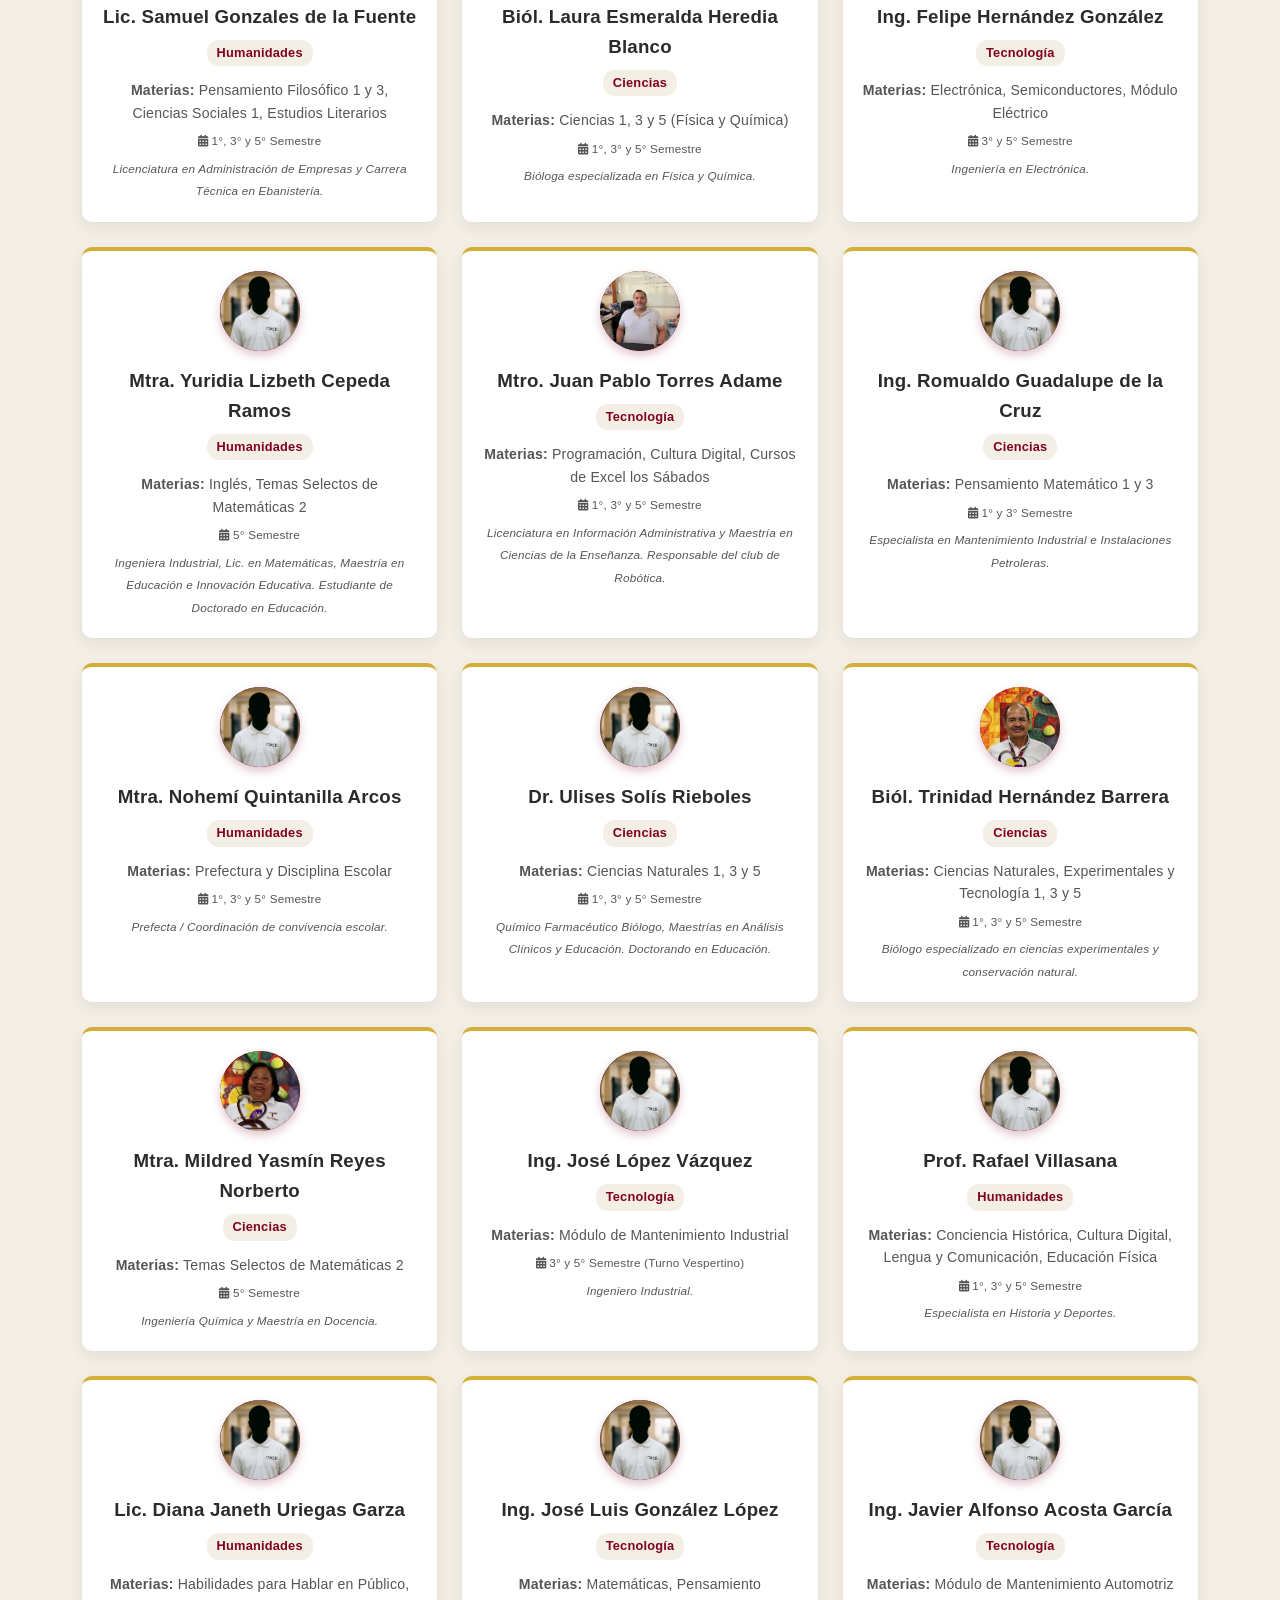
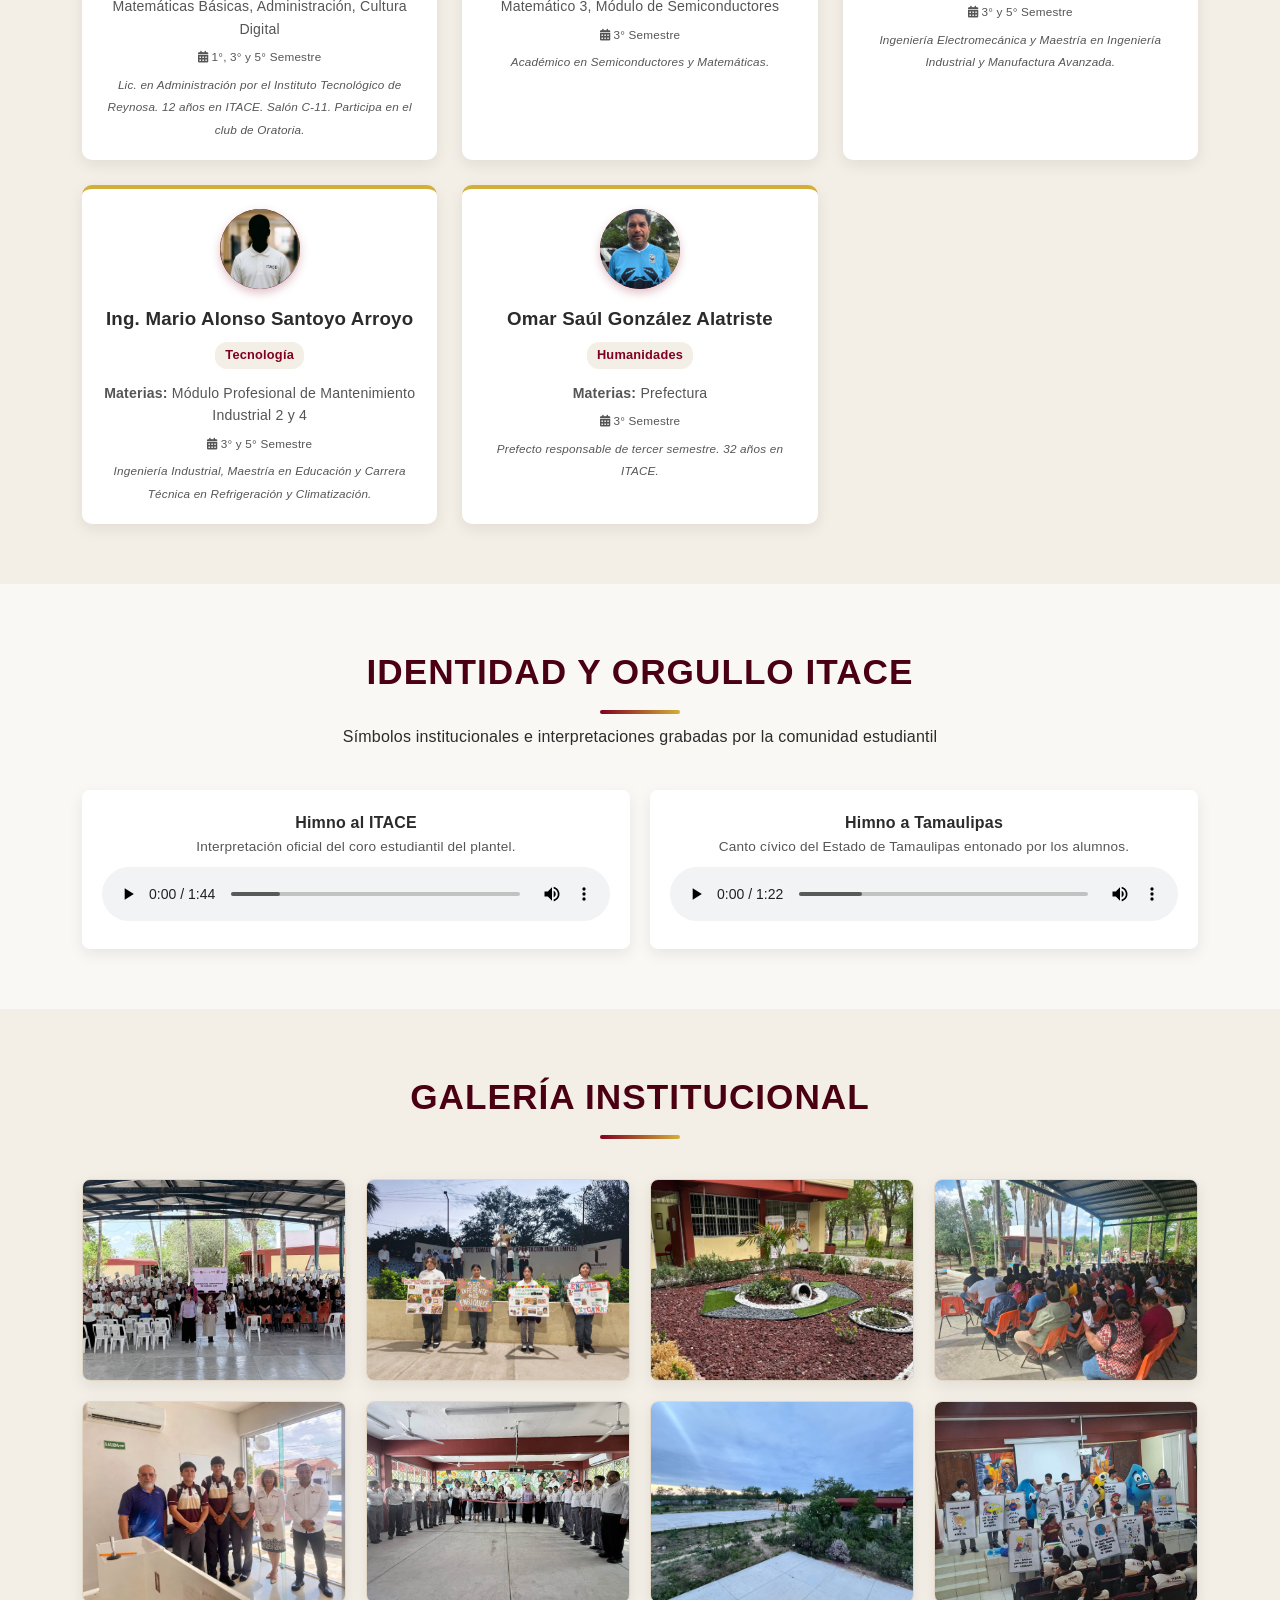
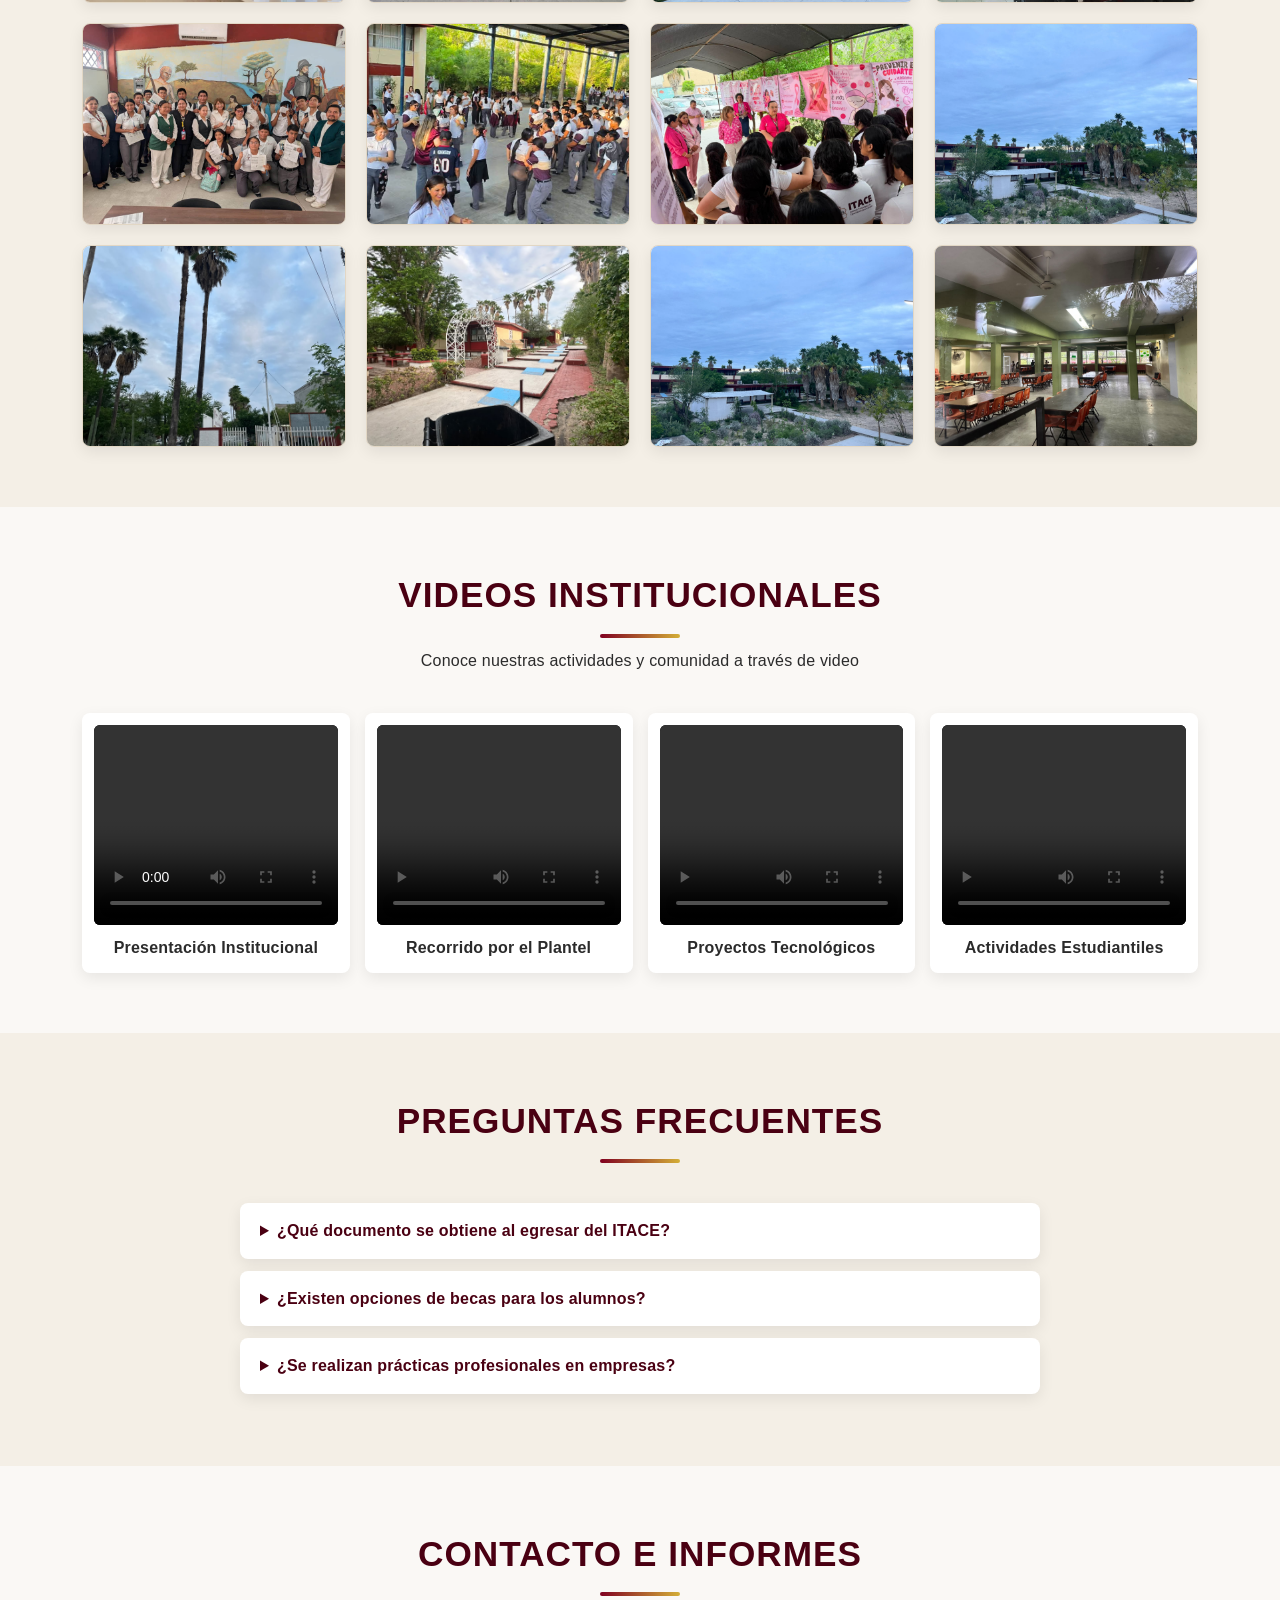
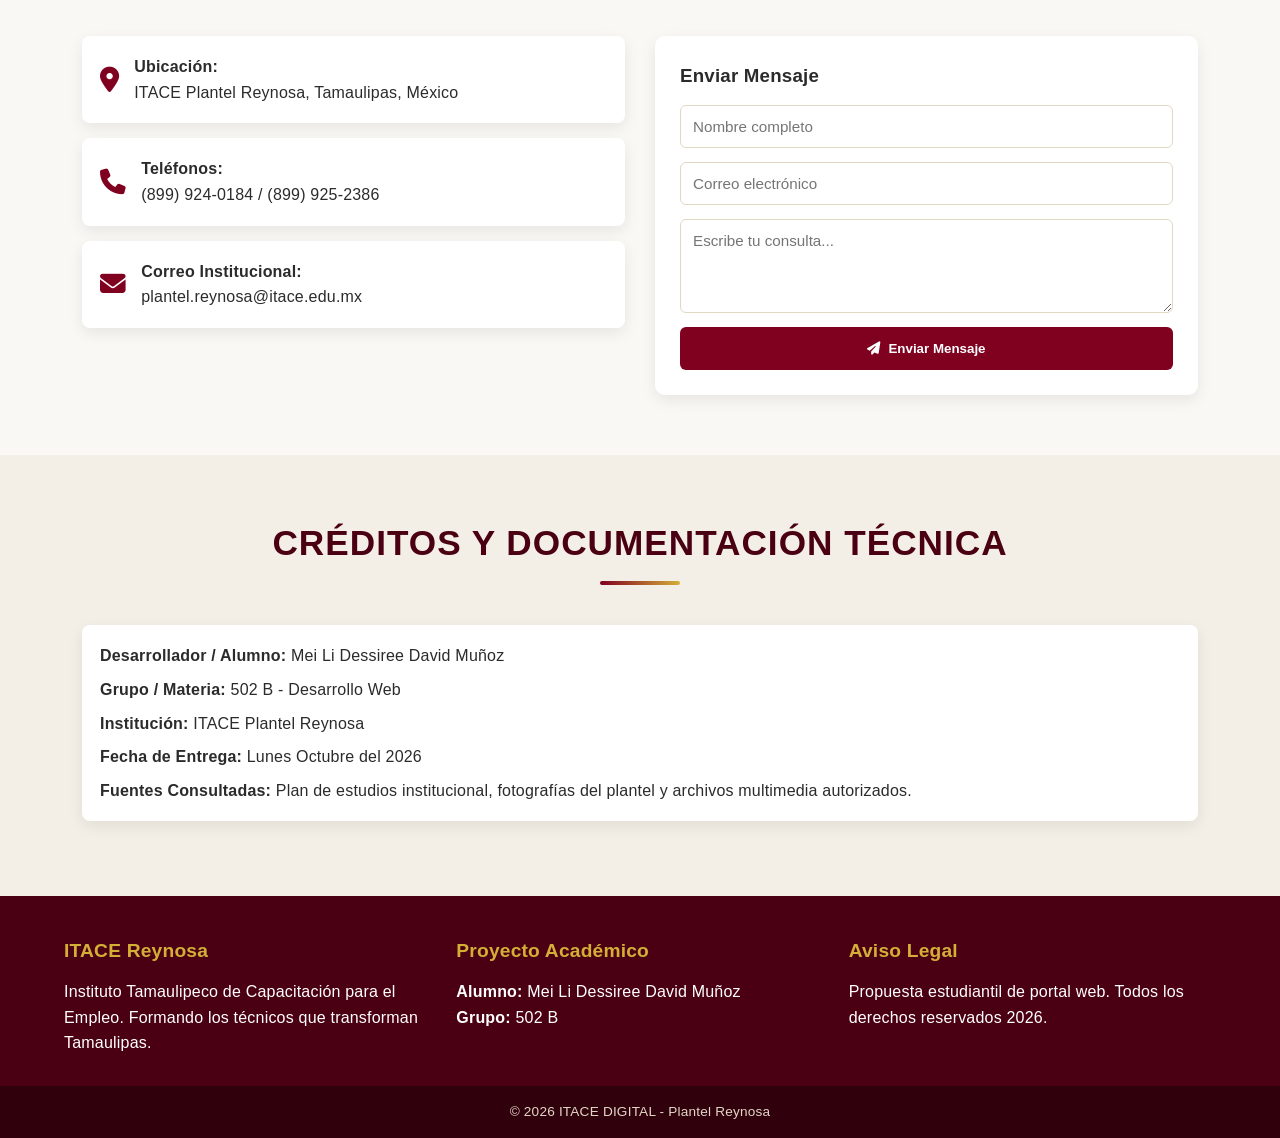
==== commit 48632bcc: "Ajuste de reproductores de audio para himnos institucionales" ====
--- a/index.html
+++ b/index.html
@@ -22,7 +22,7 @@
             <div class="logo-icon"><i class="fas fa-graduation-cap"></i></div>
             <div class="logo-text">
                 <h1>ITACE</h1>
-                <span>Reynosa </span>
+                <span>Reynosa</span>
             </div>
         </div>
         <button class="menu-toggle" id="menuToggle" aria-label="Abrir Menú de Navegación">
@@ -323,7 +323,7 @@
                         <div class="card-img-container"><img src="img/imagen32.jpg" alt="Auditoría de Redes"></div>
                         <div class="card-content">
                             <h3><i class="fas fa-shield-alt"></i> Divulgación Científica y Experimentos Biotecnológicos</h3>
-                            <p><strong>Especialidad:</strong>Ciencias Básicas e Innovación Tecnológica</p>
+                            <p><strong>Especialidad:</strong> Ciencias Básicas e Innovación Tecnológica</p>
                             <p>Demostración interactiva de experimentos químicos, maquetas y proyectos científicos bajo el lema "Una invitación a la ciencia".</p>
                         </div>
                     </article>
@@ -352,7 +352,7 @@
                         <div class="card-body">
                             <span class="badge-card"><i class="fas fa-calendar-alt"></i> Vida Estudiantil</span>
                             <h3>Maratón de Cuentos y Leyendas</h3>
-                            <p>Jornada literaria dedicada a revivir las historias, mitos y tradiciones de Tamaulipas para preservar la identidad cultural en los estudiantes.</p>
+                            <p>Jornada literaria dedicada a revivir las historias, mitos y traditions de Tamaulipas para preservar la identidad cultural en los estudiantes.</p>
                         </div>
                     </article>
                 </div>
@@ -370,7 +370,7 @@
                     <article class="history-card">
                         <div class="card-img-container"><img src="img/imagen35.jpg" alt="Conferencia Industria 4.0"></div>
                         <div class="card-content">
-                            <h3><i class="fas fa-chalkboard-teacher"></i>Encuentro de Ciencia COTACyT</h3>
+                            <h3><i class="fas fa-chalkboard-teacher"></i> Encuentro de Ciencia COTACyT</h3>
                             <p>Participación destacada de estudiantes en el ciclo de conferencias del COTACyT con experimentos científicos y actividades prácticas de innovación.</p>
                         </div>
                     </article>
@@ -441,7 +441,7 @@
             </div>
         </section>
 
-        <!-- 6.11 IDENTIDAD Y ORGULLO ITACE -->
+        <!-- 6.11 IDENTIDAD Y ORGULLO ITACE (CORREGIDO Y OPTIMIZADO) -->
         <section id="himnos" class="section">
             <div class="container">
                 <div class="section-title">
@@ -452,19 +452,25 @@
                 <div class="videos-grid">
                     <div class="video-card">
                         <h4>Himno al ITACE</h4>
-                        <p style="font-size: 0.85rem; color: var(--texto-suave); margin-bottom: 10px;">Interpretación estudiantil representativa.</p>
+                        <p style="font-size: 0.85rem; color: var(--texto-suave); margin-bottom: 10px;">
+                            Interpretación oficial del coro estudiantil del plantel.
+                        </p>
                         <audio controls style="width: 100%;">
-                            <source src="audio/himno1.mp4" type="audio/mpeg">
-                            Tu navegador no soporta audio.
+                            <source src="audio/himno1.mp3" type="audio/mpeg">
+                            <source src="audio/himno1.mp4" type="audio/mp4">
+                            Tu navegador no soporta el reproductor de audio.
                         </audio>
                     </div>
 
                     <div class="video-card">
                         <h4>Himno a Tamaulipas</h4>
-                        <p style="font-size: 0.85rem; color: var(--texto-suave); margin-bottom: 10px;">Canto cívico del estado de Tamaulipas.</p>
+                        <p style="font-size: 0.85rem; color: var(--texto-suave); margin-bottom: 10px;">
+                            Canto cívico del Estado de Tamaulipas entonado por los alumnos.
+                        </p>
                         <audio controls style="width: 100%;">
-                            <source src="audio/himno2.mp4" type="audio/mpeg">
-                            Tu navegador no soporta audio.
+                            <source src="audio/himno2.mp3" type="audio/mpeg">
+                            <source src="audio/himno2.mp4" type="audio/mp4">
+                            Tu navegador no soporta el reproductor de audio.
                         </audio>
                     </div>
                 </div>
@@ -479,59 +485,27 @@
                     <div class="divider"></div>
                 </div>
                 <div class="gallery-descriptions-grid">
-                    <div class="facility-card">
-                        <div class="facility-img-box"><img src="img/imagen1.jpg" alt="Galería ITACE 1"></div>
-                    </div>
-                    <div class="facility-card">
-                        <div class="facility-img-box"><img src="img/imagen2.jpg" alt="Galería ITACE 2"></div>
-                    </div>
-                    <div class="facility-card">
-                        <div class="facility-img-box"><img src="img/imagen21.jpeg" alt="Galería ITACE 3"></div>
-                    </div>
-                    <div class="facility-card">
-                        <div class="facility-img-box"><img src="img/imagen4.jpg" alt="Galería ITACE 4"></div>
-                    </div>
-                    <div class="facility-card">
-                        <div class="facility-img-box"><img src="img/imagen5.jpg" alt="Galería ITACE 5"></div>
-                    </div>
-                    <div class="facility-card">
-                        <div class="facility-img-box"><img src="img/imagen6.jpg" alt="Galería ITACE 6"></div>
-                    </div>
-                    <div class="facility-card">
-                        <div class="facility-img-box"><img src="img/imagen18.jpeg" alt="Galería ITACE 7"></div>
-                    </div>
-                    <div class="facility-card">
-                        <div class="facility-img-box"><img src="img/imagen8.jpg" alt="Galería ITACE 8"></div>
-                    </div>
-                    <div class="facility-card">
-                        <div class="facility-img-box"><img src="img/imagen9.jpg" alt="Galería ITACE 9"></div>
-                    </div>
-                    <div class="facility-card">
-                        <div class="facility-img-box"><img src="img/imagen10.jpg" alt="Galería ITACE 10"></div>
-                    </div>
-                    <div class="facility-card">
-                        <div class="facility-img-box"><img src="img/imagen11.jpg" alt="Galería ITACE 11"></div>
-                    </div>
-                    <div class="facility-card">
-                        <div class="facility-img-box"><img src="img/imagen12.jpeg" alt="Galería ITACE 12"></div>
-                    </div>
-                    <div class="facility-card">
-                        <div class="facility-img-box"><img src="img/imagen13.jpeg" alt="Galería ITACE 13"></div>
-                    </div>
-                    <div class="facility-card">
-                        <div class="facility-img-box"><img src="img/imagen14.jpeg" alt="Galería ITACE 14"></div>
-                    </div>
-                    <div class="facility-card">
-                        <div class="facility-img-box"><img src="img/imagen15.jpeg" alt="Galería ITACE 15"></div>
-                    </div>
-                    <div class="facility-card">
-                        <div class="facility-img-box"><img src="img/imagen16.jpeg" alt="Galería ITACE 16"></div>
-                    </div>
-                </div>
-            </div>
-        </section>
-
-        <!-- 6.13 VIDEOS INSTITUCIONALES (UBICADO DESPUÉS DE GALERÍA) -->
+                    <div class="facility-card"><div class="facility-img-box"><img src="img/imagen1.jpg" alt="Galería ITACE 1"></div></div>
+                    <div class="facility-card"><div class="facility-img-box"><img src="img/imagen2.jpg" alt="Galería ITACE 2"></div></div>
+                    <div class="facility-card"><div class="facility-img-box"><img src="img/imagen21.jpeg" alt="Galería ITACE 3"></div></div>
+                    <div class="facility-card"><div class="facility-img-box"><img src="img/imagen4.jpg" alt="Galería ITACE 4"></div></div>
+                    <div class="facility-card"><div class="facility-img-box"><img src="img/imagen5.jpg" alt="Galería ITACE 5"></div></div>
+                    <div class="facility-card"><div class="facility-img-box"><img src="img/imagen6.jpg" alt="Galería ITACE 6"></div></div>
+                    <div class="facility-card"><div class="facility-img-box"><img src="img/imagen18.jpeg" alt="Galería ITACE 7"></div></div>
+                    <div class="facility-card"><div class="facility-img-box"><img src="img/imagen8.jpg" alt="Galería ITACE 8"></div></div>
+                    <div class="facility-card"><div class="facility-img-box"><img src="img/imagen9.jpg" alt="Galería ITACE 9"></div></div>
+                    <div class="facility-card"><div class="facility-img-box"><img src="img/imagen10.jpg" alt="Galería ITACE 10"></div></div>
+                    <div class="facility-card"><div class="facility-img-box"><img src="img/imagen11.jpg" alt="Galería ITACE 11"></div></div>
+                    <div class="facility-card"><div class="facility-img-box"><img src="img/imagen12.jpeg" alt="Galería ITACE 12"></div></div>
+                    <div class="facility-card"><div class="facility-img-box"><img src="img/imagen13.jpeg" alt="Galería ITACE 13"></div></div>
+                    <div class="facility-card"><div class="facility-img-box"><img src="img/imagen14.jpeg" alt="Galería ITACE 14"></div></div>
+                    <div class="facility-card"><div class="facility-img-box"><img src="img/imagen15.jpeg" alt="Galería ITACE 15"></div></div>
+                    <div class="facility-card"><div class="facility-img-box"><img src="img/imagen16.jpeg" alt="Galería ITACE 16"></div></div>
+                </div>
+            </div>
+        </section>
+
+        <!-- 6.13 VIDEOS INSTITUCIONALES -->
         <section id="videos" class="section">
             <div class="container">
                 <div class="section-title">
@@ -683,7 +657,7 @@
 
     <!-- LIGHTBOX MODAL PARA AMPLIAR FOTOS -->
     <div id="lightbox" class="lightbox">
-        <span class="lightbox-close">×</span>
+        <span class="lightbox-close">&times;</span>
         <img class="lightbox-img" id="lightboxImg" src="" alt="Vista Previa">
         <p id="lightboxCaption" class="lightbox-caption"></p>
     </div>
--- a/style.css
+++ b/style.css
@@ -714,6 +714,45 @@
 }
 
 /* ===================================================
+   AJUSTE UNIFORME DE SECCIÓN VIDEOS (4 EN LÍNEA)
+   =================================================== */
+#videos .videos-grid {
+    display: grid !important;
+    grid-template-columns: repeat(4, 1fr) !important;
+    gap: 15px !important;
+    align-items: stretch !important;
+}
+
+#videos .video-card {
+    display: flex !important;
+    flex-direction: column !important;
+    justify-content: space-between !important;
+    height: 100% !important;
+    padding: 12px !important;
+}
+
+#videos .video-card video {
+    width: 100% !important;
+    height: 200px !important;
+    object-fit: cover !important;
+    background-color: #000000 !important;
+    border-radius: 6px !important;
+}
+
+/* Adaptación responsiva para pantallas pequeñas y móviles */
+@media (max-width: 1024px) {
+    #videos .videos-grid {
+        grid-template-columns: repeat(2, 1fr) !important;
+    }
+}
+
+@media (max-width: 600px) {
+    #videos .videos-grid {
+        grid-template-columns: 1fr !important;
+    }
+}
+
+/* ===================================================
    FAQS ACCORDION
    =================================================== */
 .faq-accordion {
